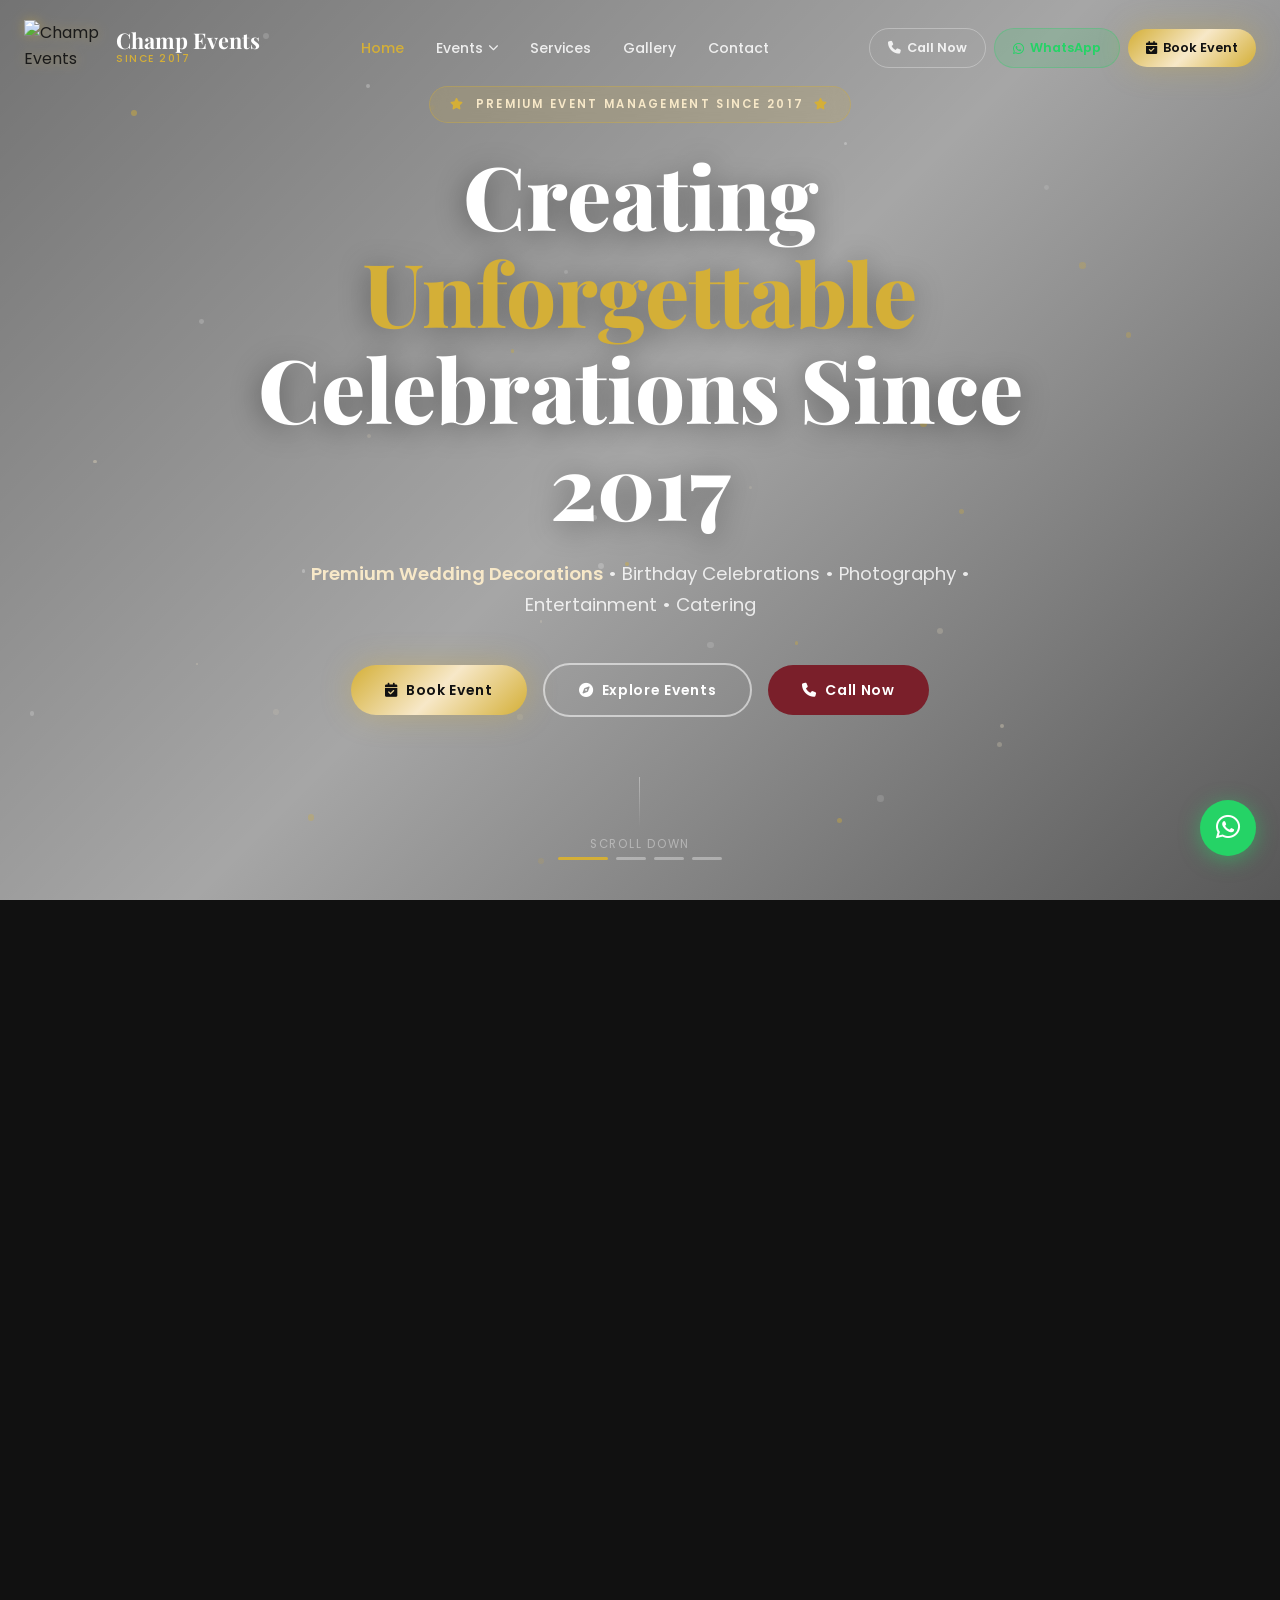
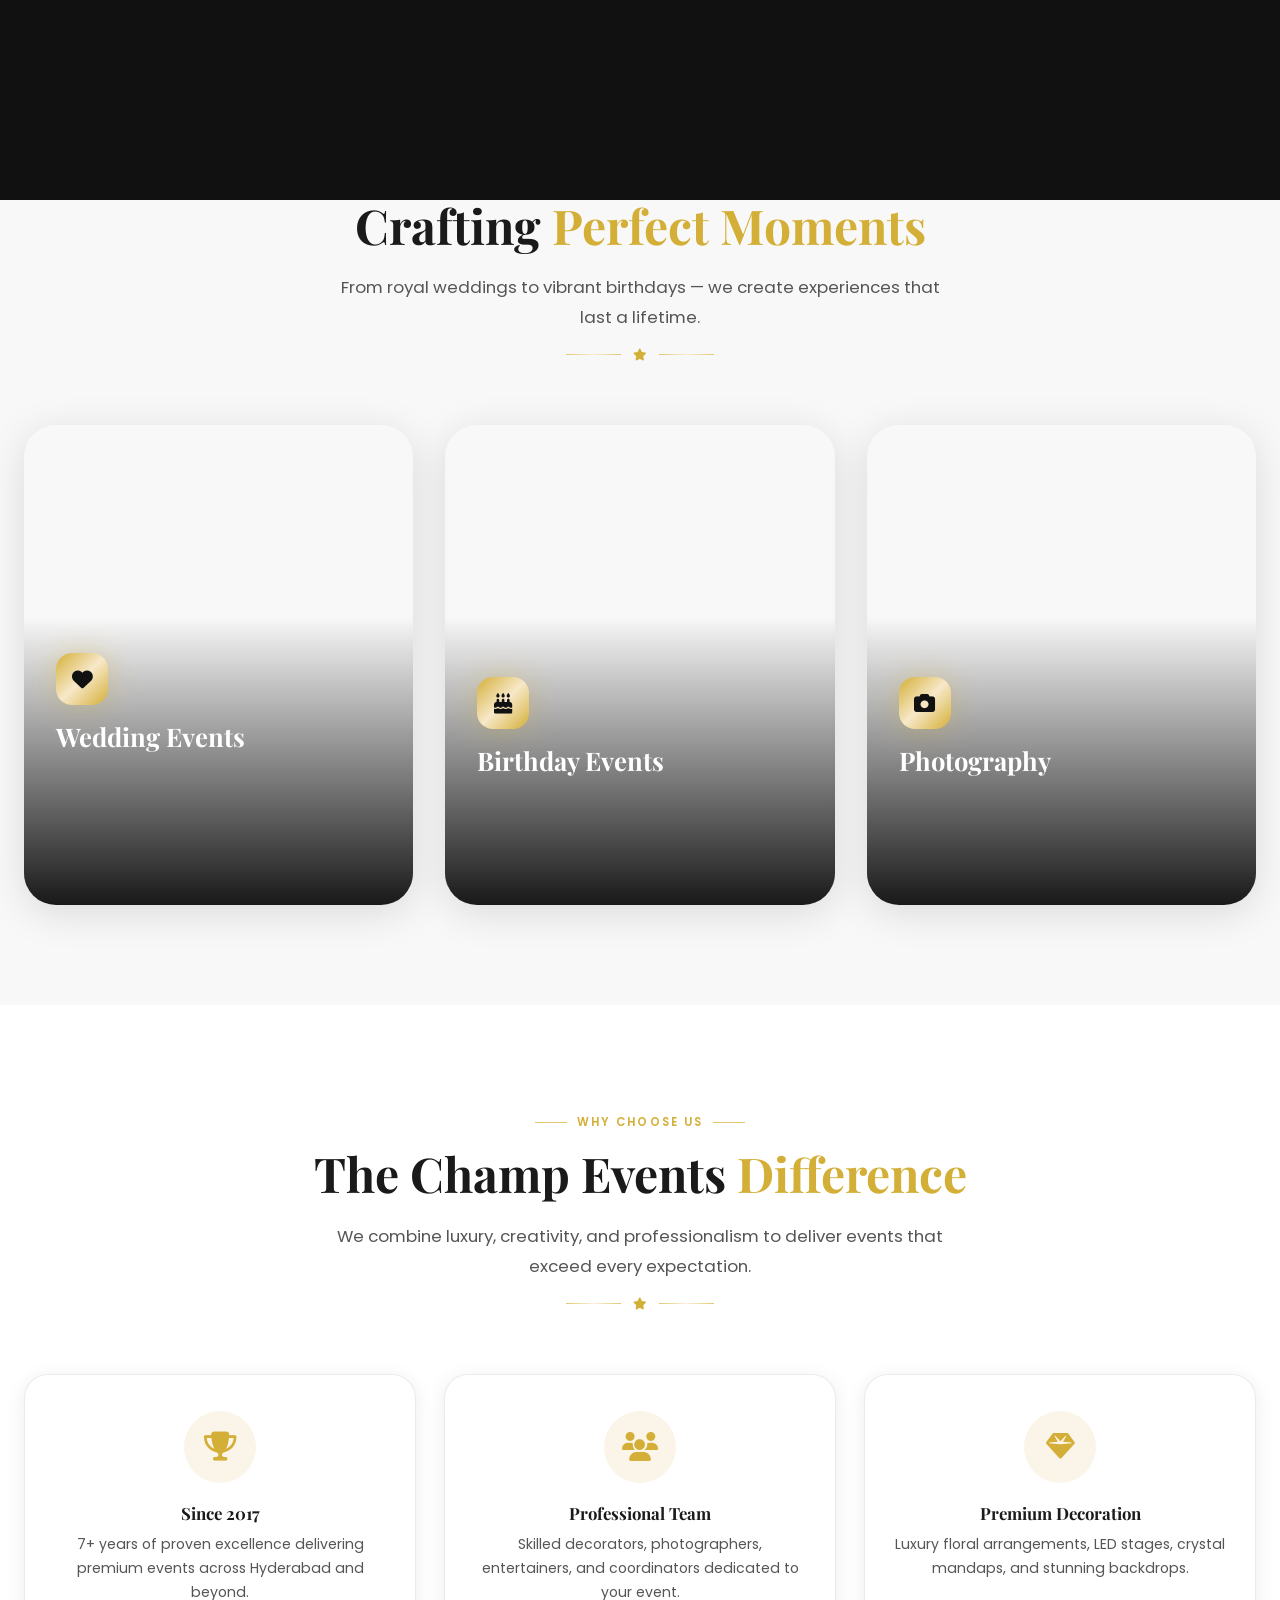
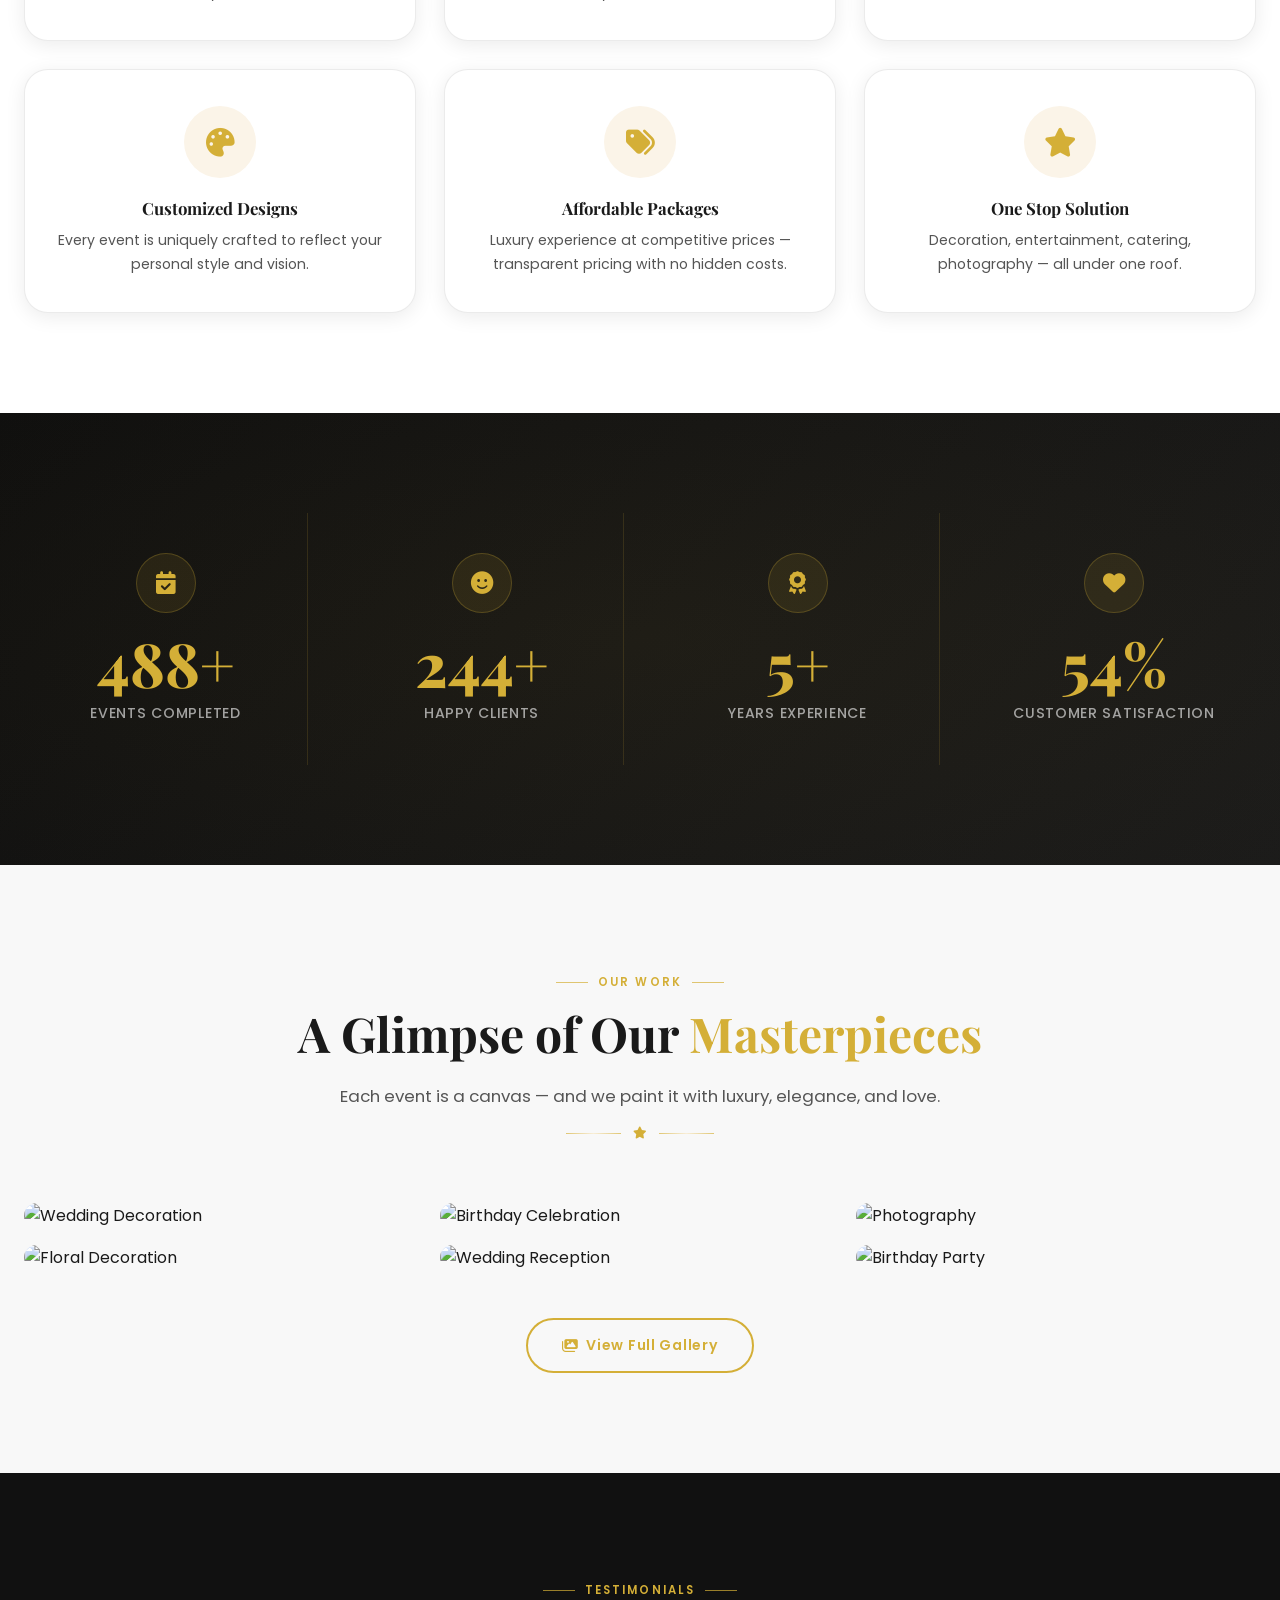
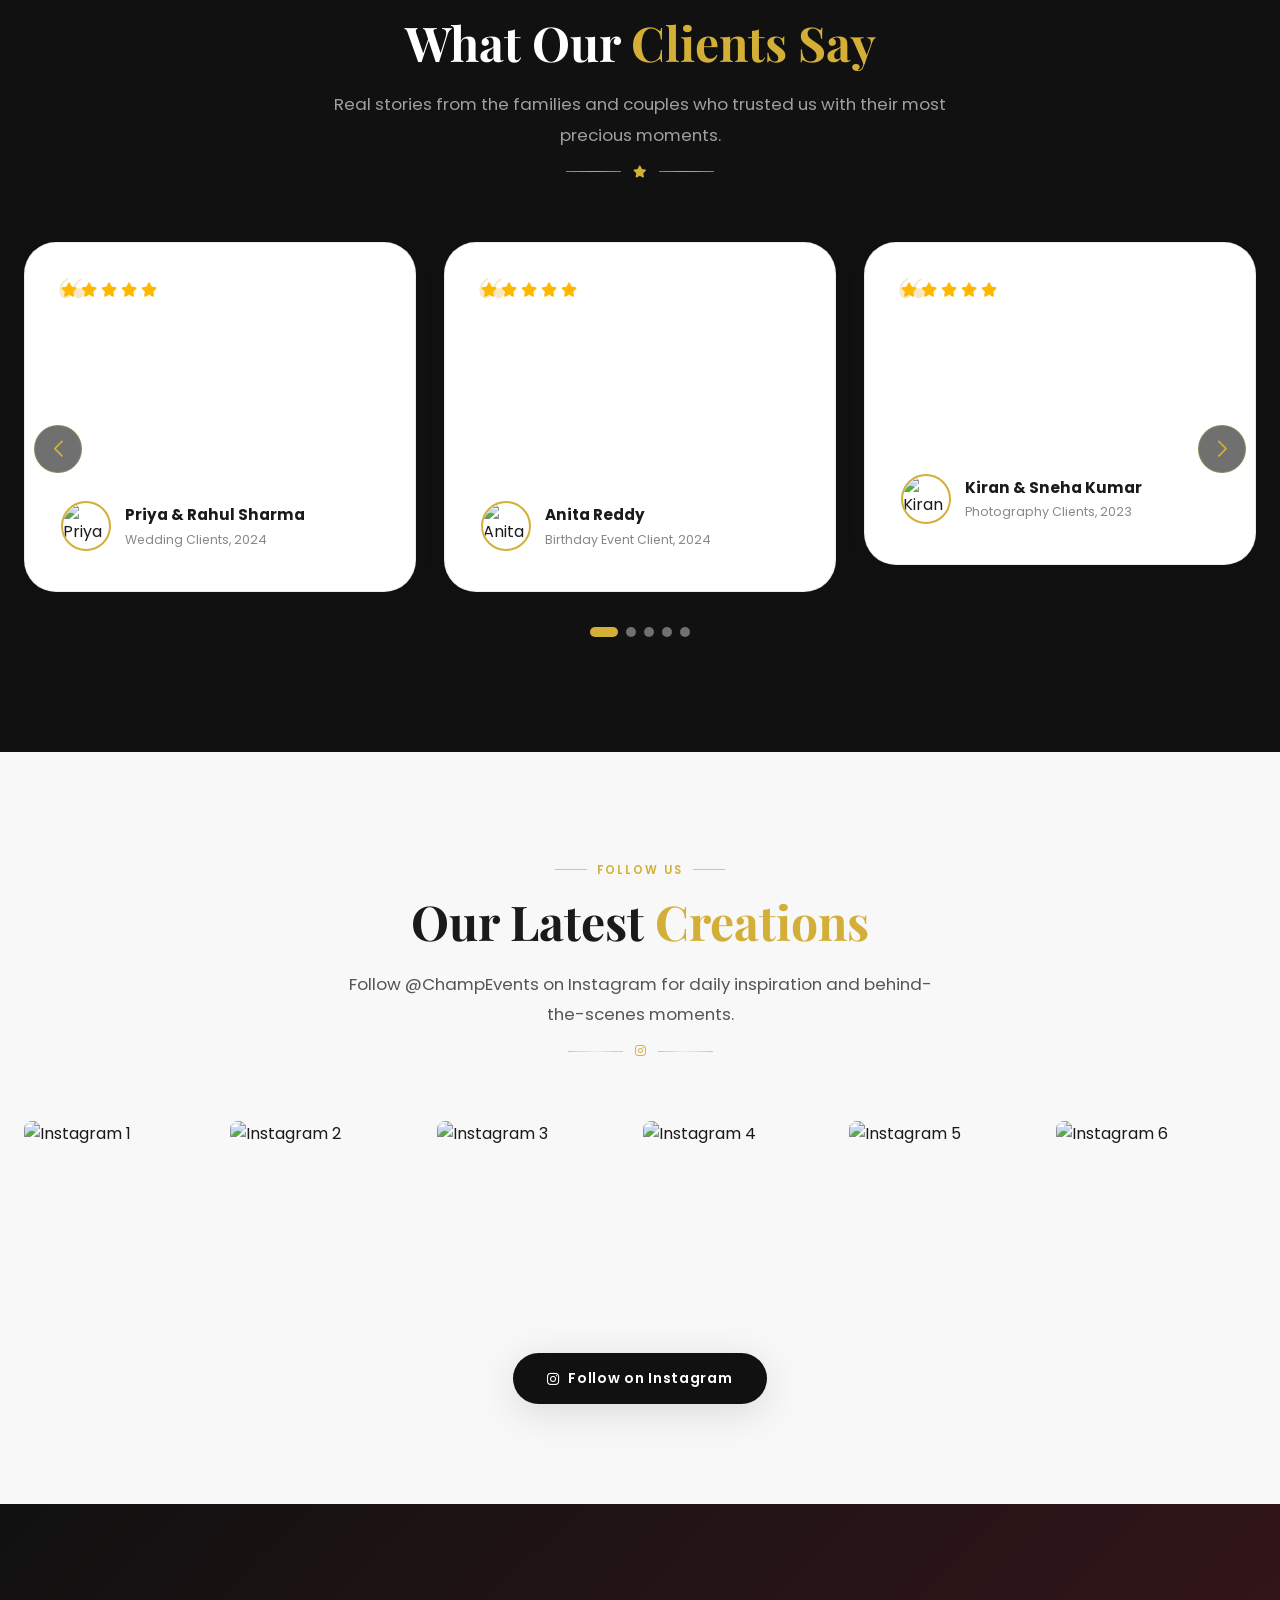
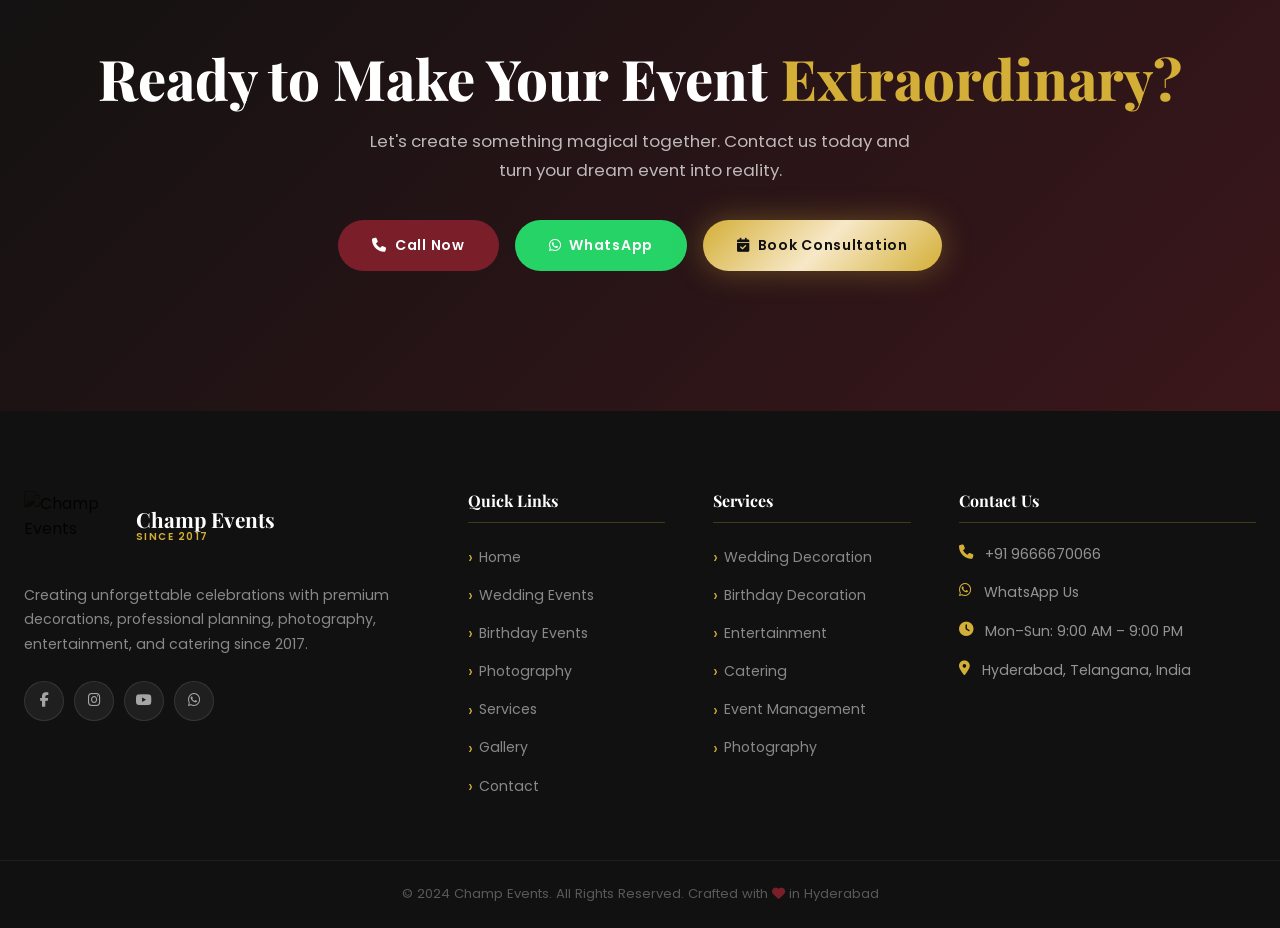
==== index.html @ ee626ff5 "Initial commit - Champ Events premium luxury website" ====
<!DOCTYPE html>
<html lang="en">
<head>
  <meta charset="UTF-8">
  <meta name="viewport" content="width=device-width, initial-scale=1.0">
  <title>Champ Events – Premium Event Management | Since 2017 | Hyderabad</title>
  <meta name="description" content="Champ Events – Hyderabad's premier event management company. Premium wedding decorations, birthday celebrations, photography, entertainment & catering since 2017. Call +91 9666670066.">
  <meta name="keywords" content="event management hyderabad, wedding decoration, birthday events, photography, champ events, luxury events">
  <meta property="og:title" content="Champ Events – Premium Event Management">
  <meta property="og:description" content="Creating unforgettable celebrations since 2017. Premium wedding decorations, birthday events, photography & more.">
  <meta property="og:type" content="website">
  <link rel="canonical" href="https://champevents.in/">

  <!-- Fonts -->
  <link rel="preconnect" href="https://fonts.googleapis.com">
  <link rel="preconnect" href="https://fonts.gstatic.com" crossorigin>

  <!-- Font Awesome -->
  <link rel="stylesheet" href="https://cdnjs.cloudflare.com/ajax/libs/font-awesome/6.5.1/css/all.min.css">

  <!-- AOS -->
  <link rel="stylesheet" href="https://cdn.jsdelivr.net/npm/aos@2.3.4/dist/aos.css">

  <!-- Swiper -->
  <link rel="stylesheet" href="https://cdn.jsdelivr.net/npm/swiper@11/swiper-bundle.min.css">

  <!-- GLightbox -->
  <link rel="stylesheet" href="https://cdn.jsdelivr.net/npm/glightbox/dist/css/glightbox.min.css">

  <!-- Our CSS -->
  <link rel="stylesheet" href="assets/css/style.css">
  <link rel="stylesheet" href="assets/css/components.css">
  <link rel="stylesheet" href="assets/css/animations.css">

  <style>
    /* Hero specific images via CSS for better performance */
    .hero-slide:nth-child(1) { background-image:url('https://images.unsplash.com/photo-1519741497674-611481863552?auto=format&fit=crop&w=1920&q=80'); }
    .hero-slide:nth-child(2) { background-image:url('https://images.unsplash.com/photo-1465495976277-4387d4b0b4c6?auto=format&fit=crop&w=1920&q=80'); }
    .hero-slide:nth-child(3) { background-image:url('https://images.unsplash.com/photo-1511285560929-80b456fea0bc?auto=format&fit=crop&w=1920&q=80'); }
    .hero-slide:nth-child(4) { background-image:url('https://images.unsplash.com/photo-1530103862676-de8c9debad1d?auto=format&fit=crop&w=1920&q=80'); }
  </style>

  <!-- Schema.org Structured Data -->
  <script type="application/ld+json">
  {
    "@context": "https://schema.org",
    "@type": "EventOrganizer",
    "name": "Champ Events",
    "telephone": "+919666670066",
    "address": { "@type": "PostalAddress", "addressLocality": "Hyderabad", "addressRegion": "Telangana", "addressCountry": "IN" },
    "openingHours": "Mo-Su 09:00-21:00",
    "description": "Premium event management in Hyderabad since 2017 — weddings, birthdays, photography, entertainment & catering."
  }
  </script>
</head>
<body>

<!-- Scroll Progress -->
<div id="scroll-progress"></div>

<!-- Preloader -->
<div id="preloader">
  <div class="pre-logo">Champ <span>Events</span></div>
  <p class="pre-tagline">Creating Unforgettable Celebrations</p>
  <div class="pre-bar"><div class="pre-fill"></div></div>
</div>

<!-- Page Transition -->
<div id="page-transition"></div>

<!-- ========================= NAVBAR ========================= -->
<nav class="navbar" id="navbar">
  <div class="nav-container">
    <a href="index.html" class="nav-brand">
      <img src="assets/assets/CHAMP EVENTS LOGO 01.png" alt="Champ Events" class="nav-logo-img">
      <div class="brand-texts">
        <span class="brand-name">Champ Events</span>
        <span class="brand-tag">Since 2017</span>
      </div>
    </a>

    <ul class="nav-menu" id="nav-menu">
      <li class="nav-item"><a href="index.html" class="nav-link active">Home</a></li>
      <li class="nav-item has-dropdown">
        <a href="#" class="nav-link dropdown-toggle">
          Events <i class="fas fa-chevron-down"></i>
        </a>
        <ul class="dropdown-menu">
          <li><a href="wedding-events.html" class="dropdown-link"><i class="fas fa-heart"></i> Wedding Events</a></li>
          <li><a href="birthday-events.html" class="dropdown-link"><i class="fas fa-birthday-cake"></i> Birthday Events</a></li>
          <li><a href="photography.html" class="dropdown-link"><i class="fas fa-camera"></i> Photography &amp; Videography</a></li>
        </ul>
      </li>
      <li class="nav-item"><a href="services.html" class="nav-link">Services</a></li>
      <li class="nav-item"><a href="gallery.html" class="nav-link">Gallery</a></li>
      <li class="nav-item"><a href="contact.html" class="nav-link">Contact</a></li>
    </ul>

    <div class="nav-cta">
      <a href="tel:+919666670066" class="nav-btn nav-btn-call" id="nav-call"><i class="fas fa-phone"></i> Call Now</a>
      <a href="https://wa.me/919666670066" class="nav-btn nav-btn-wa" target="_blank" id="nav-wa"><i class="fab fa-whatsapp"></i> WhatsApp</a>
      <a href="contact.html" class="nav-btn nav-btn-book" id="nav-book"><i class="fas fa-calendar-check"></i> Book Event</a>
    </div>

    <button class="hamburger" id="hamburger" aria-label="Toggle menu">
      <span></span><span></span><span></span>
    </button>
  </div>
</nav>

<!-- ========================= HERO ========================= -->
<section class="hero" id="hero">
  <div class="hero-swiper">
    <div class="hero-slide"></div>
    <div class="hero-slide"></div>
    <div class="hero-slide"></div>
    <div class="hero-slide"></div>
  </div>
  <div class="hero-overlay"></div>
  <div class="hero-particles" id="hero-particles"></div>

  <div class="hero-content">
    <div class="hero-badge">
      <i class="fas fa-star"></i> Premium Event Management Since 2017 <i class="fas fa-star"></i>
    </div>
    <h1 class="hero-title">
      Creating <span>Unforgettable</span><br>Celebrations Since 2017
    </h1>
    <p class="hero-subtitle">
      <strong>Premium Wedding Decorations</strong> &bull; Birthday Celebrations &bull; Photography &bull; Entertainment &bull; Catering
    </p>
    <div class="hero-btns">
      <a href="contact.html" class="btn btn-primary" id="hero-book-btn"><i class="fas fa-calendar-check"></i> Book Event</a>
      <a href="wedding-events.html" class="btn btn-outline-w" id="hero-explore-btn"><i class="fas fa-compass"></i> Explore Events</a>
      <a href="tel:+919666670066" class="btn btn-call" id="hero-call-btn"><i class="fas fa-phone"></i> Call Now</a>
    </div>
    <div class="hero-scroll" onclick="document.getElementById('about').scrollIntoView({behavior:'smooth'})">
      <div class="scroll-line"></div>
      <span>Scroll Down</span>
    </div>
  </div>

  <div class="hero-pagination">
    <div class="hero-dot active"></div>
    <div class="hero-dot"></div>
    <div class="hero-dot"></div>
    <div class="hero-dot"></div>
  </div>
</section>

<!-- ========================= ABOUT ========================= -->
<section class="section" id="about">
  <div class="container">
    <div class="about-grid">
      <div class="about-img-wrap">
        <div class="about-img-frame"></div>
        <img
          src="https://images.unsplash.com/photo-1583939411023-14783179e581?auto=format&fit=crop&w=800&q=80"
          alt="Champ Events - Premium Event Management"
          class="about-img-main"
          loading="lazy"
        >
        <div class="about-img-badge">
          <span class="about-badge-num">9+</span>
          <span class="about-badge-text">Years of Excellence</span>
        </div>
      </div>

      <div class="about-content">
        <div class="sec-header">
          <div class="sec-badge">About Us</div>
          <h2 class="sec-title">Your Dream Event, <span>Our Masterpiece</span></h2>
          <div class="gold-divider"><span></span><i class="fas fa-star"></i><span></span></div>
        </div>
        <p class="about-desc">
          Champ Events has been delivering memorable celebrations since 2017 with customized decorations, professional event planning, photography, entertainment, and catering services. We bring your vision to life with luxury, elegance, and attention to every detail.
        </p>
        <div class="about-features">
          <div class="about-feature-item"><i class="fas fa-check-circle"></i> Since 2017</div>
          <div class="about-feature-item"><i class="fas fa-check-circle"></i> Experienced Team</div>
          <div class="about-feature-item"><i class="fas fa-check-circle"></i> Customized Themes</div>
          <div class="about-feature-item"><i class="fas fa-check-circle"></i> Affordable Luxury</div>
          <div class="about-feature-item"><i class="fas fa-check-circle"></i> End-to-End Solutions</div>
          <div class="about-feature-item"><i class="fas fa-check-circle"></i> 100% Satisfaction</div>
        </div>
        <a href="contact.html" class="btn btn-primary"><i class="fas fa-calendar-check"></i> Plan Your Event</a>
      </div>
    </div>
  </div>
</section>

<!-- ========================= FEATURED EVENTS ========================= -->
<section class="section section-light" id="featured-events">
  <div class="container">
    <div class="sec-header" data-aos="fade-up">
      <div class="sec-badge">Our Events</div>
      <h2 class="sec-title">Crafting <span>Perfect Moments</span></h2>
      <p class="sec-sub">From royal weddings to vibrant birthdays — we create experiences that last a lifetime.</p>
      <div class="gold-divider"><span></span><i class="fas fa-star"></i><span></span></div>
    </div>
    <div class="grid-3">
      <div class="event-card" data-aos="fade-up" data-aos-delay="0">
        <div class="event-card-img" style="background-image:url('https://images.unsplash.com/photo-1519741497674-611481863552?auto=format&fit=crop&w=800&q=80')"></div>
        <div class="event-card-overlay"></div>
        <div class="event-card-content">
          <div class="event-card-icon"><i class="fas fa-heart"></i></div>
          <h3 class="event-card-title">Wedding Events</h3>
          <p class="event-card-desc">Royal mandap decorations, haldi ceremonies, sangeet stages, reception setups & bridal arrangements crafted to perfection.</p>
          <a href="wedding-events.html" class="event-card-link">Explore Weddings <i class="fas fa-arrow-right"></i></a>
        </div>
      </div>
      <div class="event-card" data-aos="fade-up" data-aos-delay="120">
        <div class="event-card-img" style="background-image:url('https://images.unsplash.com/photo-1530103862676-de8c9debad1d?auto=format&fit=crop&w=800&q=80')"></div>
        <div class="event-card-overlay"></div>
        <div class="event-card-content">
          <div class="event-card-icon"><i class="fas fa-birthday-cake"></i></div>
          <h3 class="event-card-title">Birthday Events</h3>
          <p class="event-card-desc">Magical theme birthdays, kids parties, baby showers, balloon decorations & custom photo booths for every age.</p>
          <a href="birthday-events.html" class="event-card-link">Explore Birthdays <i class="fas fa-arrow-right"></i></a>
        </div>
      </div>
      <div class="event-card" data-aos="fade-up" data-aos-delay="240">
        <div class="event-card-img" style="background-image:url('https://images.unsplash.com/photo-1492691527719-9d1e07e534b4?auto=format&fit=crop&w=800&q=80')"></div>
        <div class="event-card-overlay"></div>
        <div class="event-card-content">
          <div class="event-card-icon"><i class="fas fa-camera"></i></div>
          <h3 class="event-card-title">Photography</h3>
          <p class="event-card-desc">Cinematic wedding films, candid photography, drone shoots, LED coverage & live streaming — capturing every emotion.</p>
          <a href="photography.html" class="event-card-link">Explore Photography <i class="fas fa-arrow-right"></i></a>
        </div>
      </div>
    </div>
  </div>
</section>

<!-- ========================= WHY CHOOSE US ========================= -->
<section class="section" id="why-us">
  <div class="container">
    <div class="sec-header" data-aos="fade-up">
      <div class="sec-badge">Why Choose Us</div>
      <h2 class="sec-title">The Champ Events <span>Difference</span></h2>
      <p class="sec-sub">We combine luxury, creativity, and professionalism to deliver events that exceed every expectation.</p>
      <div class="gold-divider"><span></span><i class="fas fa-star"></i><span></span></div>
    </div>
    <div class="why-grid stagger-children">
      <div class="why-card">
        <div class="why-icon"><i class="fas fa-trophy"></i></div>
        <h4 class="why-title">Since 2017</h4>
        <p class="why-desc">7+ years of proven excellence delivering premium events across Hyderabad and beyond.</p>
      </div>
      <div class="why-card">
        <div class="why-icon"><i class="fas fa-users"></i></div>
        <h4 class="why-title">Professional Team</h4>
        <p class="why-desc">Skilled decorators, photographers, entertainers, and coordinators dedicated to your event.</p>
      </div>
      <div class="why-card">
        <div class="why-icon"><i class="fas fa-gem"></i></div>
        <h4 class="why-title">Premium Decoration</h4>
        <p class="why-desc">Luxury floral arrangements, LED stages, crystal mandaps, and stunning backdrops.</p>
      </div>
      <div class="why-card">
        <div class="why-icon"><i class="fas fa-palette"></i></div>
        <h4 class="why-title">Customized Designs</h4>
        <p class="why-desc">Every event is uniquely crafted to reflect your personal style and vision.</p>
      </div>
      <div class="why-card">
        <div class="why-icon"><i class="fas fa-tags"></i></div>
        <h4 class="why-title">Affordable Packages</h4>
        <p class="why-desc">Luxury experience at competitive prices — transparent pricing with no hidden costs.</p>
      </div>
      <div class="why-card">
        <div class="why-icon"><i class="fas fa-star"></i></div>
        <h4 class="why-title">One Stop Solution</h4>
        <p class="why-desc">Decoration, entertainment, catering, photography — all under one roof.</p>
      </div>
    </div>
  </div>
</section>

<!-- ========================= STATISTICS ========================= -->
<section class="section stats-section" id="stats">
  <div class="container">
    <div class="stats-grid">
      <div class="stat-item" data-aos="fade-up" data-aos-delay="0">
        <div class="stat-icon"><i class="fas fa-calendar-check"></i></div>
        <div class="stat-number"><span data-count="1000" data-suffix="+" data-duration="2000">0+</span></div>
        <div class="stat-label">Events Completed</div>
      </div>
      <div class="stat-item" data-aos="fade-up" data-aos-delay="100">
        <div class="stat-icon"><i class="fas fa-smile"></i></div>
        <div class="stat-number"><span data-count="500" data-suffix="+" data-duration="2000">0+</span></div>
        <div class="stat-label">Happy Clients</div>
      </div>
      <div class="stat-item" data-aos="fade-up" data-aos-delay="200">
        <div class="stat-icon"><i class="fas fa-award"></i></div>
        <div class="stat-number"><span data-count="9" data-suffix="+" data-duration="1500">0+</span></div>
        <div class="stat-label">Years Experience</div>
      </div>
      <div class="stat-item" data-aos="fade-up" data-aos-delay="300">
        <div class="stat-icon"><i class="fas fa-heart"></i></div>
        <div class="stat-number"><span data-count="100" data-suffix="%" data-duration="1800">0%</span></div>
        <div class="stat-label">Customer Satisfaction</div>
      </div>
    </div>
  </div>
</section>

<!-- ========================= GALLERY PREVIEW ========================= -->
<section class="section section-light" id="gallery-preview">
  <div class="container">
    <div class="sec-header" data-aos="fade-up">
      <div class="sec-badge">Our Work</div>
      <h2 class="sec-title">A Glimpse of Our <span>Masterpieces</span></h2>
      <p class="sec-sub">Each event is a canvas — and we paint it with luxury, elegance, and love.</p>
      <div class="gold-divider"><span></span><i class="fas fa-star"></i><span></span></div>
    </div>
    <div class="gallery-masonry">
      <div class="gallery-item"><a href="https://images.unsplash.com/photo-1519741497674-611481863552?auto=format&fit=crop&w=1200&q=90" class="gallery-lb glightbox" data-gallery="home-gallery" data-title="Wedding Decoration"><img src="https://images.unsplash.com/photo-1519741497674-611481863552?auto=format&fit=crop&w=600&q=80" alt="Wedding Decoration" loading="lazy"><div class="gallery-item-overlay"><i class="fas fa-search-plus"></i></div></a></div>
      <div class="gallery-item"><a href="https://images.unsplash.com/photo-1465495976277-4387d4b0b4c6?auto=format&fit=crop&w=1200&q=90" class="gallery-lb glightbox" data-gallery="home-gallery" data-title="Floral Decoration"><img src="https://images.unsplash.com/photo-1465495976277-4387d4b0b4c6?auto=format&fit=crop&w=600&q=80" alt="Floral Decoration" loading="lazy"><div class="gallery-item-overlay"><i class="fas fa-search-plus"></i></div></a></div>
      <div class="gallery-item"><a href="https://images.unsplash.com/photo-1530103862676-de8c9debad1d?auto=format&fit=crop&w=1200&q=90" class="gallery-lb glightbox" data-gallery="home-gallery" data-title="Birthday Celebration"><img src="https://images.unsplash.com/photo-1530103862676-de8c9debad1d?auto=format&fit=crop&w=600&q=80" alt="Birthday Celebration" loading="lazy"><div class="gallery-item-overlay"><i class="fas fa-search-plus"></i></div></a></div>
      <div class="gallery-item"><a href="https://images.unsplash.com/photo-1511285560929-80b456fea0bc?auto=format&fit=crop&w=1200&q=90" class="gallery-lb glightbox" data-gallery="home-gallery" data-title="Wedding Reception"><img src="https://images.unsplash.com/photo-1511285560929-80b456fea0bc?auto=format&fit=crop&w=600&q=80" alt="Wedding Reception" loading="lazy"><div class="gallery-item-overlay"><i class="fas fa-search-plus"></i></div></a></div>
      <div class="gallery-item"><a href="https://images.unsplash.com/photo-1492691527719-9d1e07e534b4?auto=format&fit=crop&w=1200&q=90" class="gallery-lb glightbox" data-gallery="home-gallery" data-title="Photography"><img src="https://images.unsplash.com/photo-1492691527719-9d1e07e534b4?auto=format&fit=crop&w=600&q=80" alt="Photography" loading="lazy"><div class="gallery-item-overlay"><i class="fas fa-search-plus"></i></div></a></div>
      <div class="gallery-item"><a href="https://images.unsplash.com/photo-1527529482837-4698179dc6ce?auto=format&fit=crop&w=1200&q=90" class="gallery-lb glightbox" data-gallery="home-gallery" data-title="Birthday Party"><img src="https://images.unsplash.com/photo-1527529482837-4698179dc6ce?auto=format&fit=crop&w=600&q=80" alt="Birthday Party" loading="lazy"><div class="gallery-item-overlay"><i class="fas fa-search-plus"></i></div></a></div>
    </div>
    <div class="text-center mt-32" data-aos="fade-up">
      <a href="gallery.html" class="btn btn-outline-g"><i class="fas fa-images"></i> View Full Gallery</a>
    </div>
  </div>
</section>

<!-- ========================= TESTIMONIALS ========================= -->
<section class="section section-dark" id="testimonials">
  <div class="container">
    <div class="sec-header" data-aos="fade-up">
      <div class="sec-badge">Testimonials</div>
      <h2 class="sec-title">What Our <span>Clients Say</span></h2>
      <p class="sec-sub">Real stories from the families and couples who trusted us with their most precious moments.</p>
      <div class="gold-divider"><span></span><i class="fas fa-star"></i><span></span></div>
    </div>
    <div class="swiper testimonial-swiper" id="testimonial-swiper">
      <div class="swiper-wrapper">
        <div class="swiper-slide">
          <div class="testimonial-card">
            <div class="testimonial-stars"><i class="fas fa-star"></i><i class="fas fa-star"></i><i class="fas fa-star"></i><i class="fas fa-star"></i><i class="fas fa-star"></i></div>
            <p class="testimonial-text">"Champ Events made our wedding an absolute dream! The mandap decoration was breathtaking, and every little detail was perfect. The team was professional and so dedicated. Highly recommend!"</p>
            <div class="testimonial-author">
              <img src="https://api.dicebear.com/7.x/avataaars/svg?seed=Priya&backgroundColor=ffd700" alt="Priya Sharma" class="testimonial-avatar" loading="lazy">
              <div>
                <div class="testimonial-name">Priya &amp; Rahul Sharma</div>
                <div class="testimonial-role">Wedding Clients, 2024</div>
              </div>
            </div>
          </div>
        </div>
        <div class="swiper-slide">
          <div class="testimonial-card">
            <div class="testimonial-stars"><i class="fas fa-star"></i><i class="fas fa-star"></i><i class="fas fa-star"></i><i class="fas fa-star"></i><i class="fas fa-star"></i></div>
            <p class="testimonial-text">"We booked Champ Events for our daughter's first birthday and it was magical! The theme was exactly what we wanted — the balloon decorations and photo booth were stunning. Everyone loved it!"</p>
            <div class="testimonial-author">
              <img src="https://api.dicebear.com/7.x/avataaars/svg?seed=Anita&backgroundColor=gold" alt="Anita Reddy" class="testimonial-avatar" loading="lazy">
              <div>
                <div class="testimonial-name">Anita Reddy</div>
                <div class="testimonial-role">Birthday Event Client, 2024</div>
              </div>
            </div>
          </div>
        </div>
        <div class="swiper-slide">
          <div class="testimonial-card">
            <div class="testimonial-stars"><i class="fas fa-star"></i><i class="fas fa-star"></i><i class="fas fa-star"></i><i class="fas fa-star"></i><i class="fas fa-star"></i></div>
            <p class="testimonial-text">"The photography team captured our wedding in the most cinematic way. Every emotion, every candid moment — perfectly preserved. The drone shots were absolutely stunning. 5 stars!"</p>
            <div class="testimonial-author">
              <img src="https://api.dicebear.com/7.x/avataaars/svg?seed=Kiran&backgroundColor=d4af37" alt="Kiran Kumar" class="testimonial-avatar" loading="lazy">
              <div>
                <div class="testimonial-name">Kiran &amp; Sneha Kumar</div>
                <div class="testimonial-role">Photography Clients, 2023</div>
              </div>
            </div>
          </div>
        </div>
        <div class="swiper-slide">
          <div class="testimonial-card">
            <div class="testimonial-stars"><i class="fas fa-star"></i><i class="fas fa-star"></i><i class="fas fa-star"></i><i class="fas fa-star"></i><i class="fas fa-star"></i></div>
            <p class="testimonial-text">"Outstanding service from start to finish! The sangeet decoration was breathtaking — the LED stage, the floral arrangements. Our guests couldn't stop complimenting. Worth every rupee!"</p>
            <div class="testimonial-author">
              <img src="https://api.dicebear.com/7.x/avataaars/svg?seed=Divya&backgroundColor=f7e8c8" alt="Divya Patel" class="testimonial-avatar" loading="lazy">
              <div>
                <div class="testimonial-name">Divya Patel</div>
                <div class="testimonial-role">Sangeet Event Client, 2024</div>
              </div>
            </div>
          </div>
        </div>
        <div class="swiper-slide">
          <div class="testimonial-card">
            <div class="testimonial-stars"><i class="fas fa-star"></i><i class="fas fa-star"></i><i class="fas fa-star"></i><i class="fas fa-star"></i><i class="fas fa-star"></i></div>
            <p class="testimonial-text">"Champ Events handled our corporate gala beautifully. Professional setup, excellent catering, and seamless event management. Our team was thoroughly impressed. Will definitely book again!"</p>
            <div class="testimonial-author">
              <img src="https://api.dicebear.com/7.x/avataaars/svg?seed=Suresh&backgroundColor=b8960c" alt="Suresh Mehta" class="testimonial-avatar" loading="lazy">
              <div>
                <div class="testimonial-name">Suresh Mehta</div>
                <div class="testimonial-role">Corporate Client, 2024</div>
              </div>
            </div>
          </div>
        </div>
      </div>
      <div class="swiper-pagination"></div>
      <div class="swiper-button-prev"></div>
      <div class="swiper-button-next"></div>
    </div>
  </div>
</section>

<!-- ========================= INSTAGRAM FEED ========================= -->
<section class="section section-light" id="instagram">
  <div class="container">
    <div class="sec-header" data-aos="fade-up">
      <div class="sec-badge">Follow Us</div>
      <h2 class="sec-title">Our Latest <span>Creations</span></h2>
      <p class="sec-sub">Follow @ChampEvents on Instagram for daily inspiration and behind-the-scenes moments.</p>
      <div class="gold-divider"><span></span><i class="fab fa-instagram"></i><span></span></div>
    </div>
    <div class="insta-grid" data-aos="fade-up" data-aos-delay="100">
      <div class="insta-item"><img src="https://images.unsplash.com/photo-1519741497674-611481863552?auto=format&fit=crop&w=400&q=75" alt="Instagram 1" loading="lazy"><div class="insta-overlay"><i class="fab fa-instagram"></i></div></div>
      <div class="insta-item"><img src="https://images.unsplash.com/photo-1465495976277-4387d4b0b4c6?auto=format&fit=crop&w=400&q=75" alt="Instagram 2" loading="lazy"><div class="insta-overlay"><i class="fab fa-instagram"></i></div></div>
      <div class="insta-item"><img src="https://images.unsplash.com/photo-1530103862676-de8c9debad1d?auto=format&fit=crop&w=400&q=75" alt="Instagram 3" loading="lazy"><div class="insta-overlay"><i class="fab fa-instagram"></i></div></div>
      <div class="insta-item"><img src="https://images.unsplash.com/photo-1511285560929-80b456fea0bc?auto=format&fit=crop&w=400&q=75" alt="Instagram 4" loading="lazy"><div class="insta-overlay"><i class="fab fa-instagram"></i></div></div>
      <div class="insta-item"><img src="https://images.unsplash.com/photo-1492691527719-9d1e07e534b4?auto=format&fit=crop&w=400&q=75" alt="Instagram 5" loading="lazy"><div class="insta-overlay"><i class="fab fa-instagram"></i></div></div>
      <div class="insta-item"><img src="https://images.unsplash.com/photo-1527529482837-4698179dc6ce?auto=format&fit=crop&w=400&q=75" alt="Instagram 6" loading="lazy"><div class="insta-overlay"><i class="fab fa-instagram"></i></div></div>
    </div>
    <div class="text-center mt-32" data-aos="fade-up">
      <a href="https://www.instagram.com/" target="_blank" class="btn btn-dark"><i class="fab fa-instagram"></i> Follow on Instagram</a>
    </div>
  </div>
</section>

<!-- ========================= CTA ========================= -->
<section class="cta-section section-sm" id="cta">
  <div class="cta-bg" style="background-image:url('https://images.unsplash.com/photo-1519741497674-611481863552?auto=format&fit=crop&w=1920&q=80')"></div>
  <div class="cta-overlay"></div>
  <div class="cta-content" data-aos="fade-up">
    <h2 class="cta-title">Ready to Make Your Event <span>Extraordinary?</span></h2>
    <p class="cta-sub">Let's create something magical together. Contact us today and turn your dream event into reality.</p>
    <div class="cta-btns">
      <a href="tel:+919666670066" class="btn btn-call" id="cta-call"><i class="fas fa-phone"></i> Call Now</a>
      <a href="https://wa.me/919666670066" class="btn btn-wa" target="_blank" id="cta-wa"><i class="fab fa-whatsapp"></i> WhatsApp</a>
      <a href="contact.html" class="btn btn-primary" id="cta-consult"><i class="fas fa-calendar-check"></i> Book Consultation</a>
    </div>
  </div>
</section>

<!-- ========================= FOOTER ========================= -->
<footer class="footer" id="footer">
  <div class="footer-top">
    <div class="container">
      <div class="footer-grid">
        <div class="footer-col">
          <div class="footer-logo">
            <img src="assets/assets/CHAMP EVENTS LOGO 01.png" alt="Champ Events" class="footer-logo-img">
            <div>
              <span class="footer-logo-name">Champ Events</span>
              <span class="footer-logo-tag">Since 2017</span>
            </div>
          </div>
          <p class="footer-desc">Creating unforgettable celebrations with premium decorations, professional planning, photography, entertainment, and catering since 2017.</p>
          <div class="footer-social">
            <a href="#" class="social-link" aria-label="Facebook"><i class="fab fa-facebook-f"></i></a>
            <a href="#" class="social-link" aria-label="Instagram"><i class="fab fa-instagram"></i></a>
            <a href="#" class="social-link" aria-label="YouTube"><i class="fab fa-youtube"></i></a>
            <a href="https://wa.me/919666670066" class="social-link" aria-label="WhatsApp" target="_blank"><i class="fab fa-whatsapp"></i></a>
          </div>
        </div>
        <div class="footer-col">
          <h4>Quick Links</h4>
          <ul>
            <li><a href="index.html">Home</a></li>
            <li><a href="wedding-events.html">Wedding Events</a></li>
            <li><a href="birthday-events.html">Birthday Events</a></li>
            <li><a href="photography.html">Photography</a></li>
            <li><a href="services.html">Services</a></li>
            <li><a href="gallery.html">Gallery</a></li>
            <li><a href="contact.html">Contact</a></li>
          </ul>
        </div>
        <div class="footer-col">
          <h4>Services</h4>
          <ul>
            <li><a href="services.html">Wedding Decoration</a></li>
            <li><a href="services.html">Birthday Decoration</a></li>
            <li><a href="services.html">Entertainment</a></li>
            <li><a href="services.html">Catering</a></li>
            <li><a href="services.html">Event Management</a></li>
            <li><a href="photography.html">Photography</a></li>
          </ul>
        </div>
        <div class="footer-col">
          <h4>Contact Us</h4>
          <div class="footer-contact-item"><i class="fas fa-phone"></i><a href="tel:+919666670066">+91 9666670066</a></div>
          <div class="footer-contact-item"><i class="fab fa-whatsapp"></i><a href="https://wa.me/919666670066" target="_blank">WhatsApp Us</a></div>
          <div class="footer-contact-item"><i class="fas fa-clock"></i><span>Mon–Sun: 9:00 AM – 9:00 PM</span></div>
          <div class="footer-contact-item"><i class="fas fa-map-marker-alt"></i><span>Hyderabad, Telangana, India</span></div>
        </div>
      </div>
    </div>
  </div>
  <div class="footer-bottom">
    <div class="container">
      <p>&copy; 2024 Champ Events. All Rights Reserved. Crafted with <i class="fas fa-heart" style="color:var(--accent)"></i> in Hyderabad</p>
    </div>
  </div>
</footer>

<!-- Back to Top -->
<button id="back-to-top" aria-label="Back to top"><i class="fas fa-chevron-up"></i></button>

<!-- WhatsApp Float -->
<a href="https://wa.me/919666670066" id="whatsapp-float" target="_blank" aria-label="Chat on WhatsApp"><i class="fab fa-whatsapp"></i></a>

<!-- Scripts -->
<script src="https://cdnjs.cloudflare.com/ajax/libs/gsap/3.12.5/gsap.min.js"></script>
<script src="https://cdnjs.cloudflare.com/ajax/libs/gsap/3.12.5/ScrollTrigger.min.js"></script>
<script src="https://cdn.jsdelivr.net/npm/aos@2.3.4/dist/aos.js"></script>
<script src="https://cdn.jsdelivr.net/npm/swiper@11/swiper-bundle.min.js"></script>
<script src="https://cdn.jsdelivr.net/npm/glightbox/dist/js/glightbox.min.js"></script>

<script src="assets/js/main.js"></script>
<script src="assets/js/animations.js"></script>
<script src="assets/js/counter.js"></script>
<script src="assets/js/gallery.js"></script>

<script>
  // Testimonial Swiper
  new Swiper('#testimonial-swiper', {
    slidesPerView: 1,
    spaceBetween: 28,
    loop: true,
    autoplay: { delay: 4500, disableOnInteraction: false },
    pagination: { el: '.swiper-pagination', clickable: true },
    navigation: { nextEl: '.swiper-button-next', prevEl: '.swiper-button-prev' },
    breakpoints: {
      768: { slidesPerView: 2 },
      1024: { slidesPerView: 3 }
    }
  });
</script>
</body>
</html>
---- assets/css/style.css ----
/* ===================================
   CHAMP EVENTS — GLOBAL STYLES
   Premium Luxury Event Management
   Since 2017 | +91 9666670066
=================================== */

@import url('https://fonts.googleapis.com/css2?family=Playfair+Display:ital,wght@0,400;0,500;0,600;0,700;0,800;0,900;1,400;1,700&family=Poppins:wght@300;400;500;600;700&display=swap');

/* ========== CSS VARIABLES ========== */
:root {
  --gold:            #D4AF37;
  --gold-light:      #E8C84A;
  --gold-dark:       #B8960C;
  --gold-rgb:        212, 175, 55;
  --champagne:       #F7E8C8;
  --champagne-light: #FBF4E8;
  --white:           #FFFFFF;
  --dark:            #111111;
  --dark-card:       #1A1A1A;
  --dark-2:          #222222;
  --accent:          #7A1F2A;
  --accent-light:    #9B2535;
  --light-bg:        #F8F8F8;
  --text-dark:       #1A1A1A;
  --text-med:        #555555;
  --text-light:      #888888;
  --border-gold:     rgba(212,175,55,0.25);
  --border-light:    rgba(0,0,0,0.08);

  /* Gradients */
  --grad-gold:      linear-gradient(135deg, #D4AF37 0%, #F7E8C8 50%, #D4AF37 100%);
  --grad-gold-h:    linear-gradient(135deg, #B8960C 0%, #D4AF37 50%, #E8C84A 100%);
  --grad-dark:      linear-gradient(135deg, #111111 0%, #1A1A1A 100%);
  --grad-hero:      linear-gradient(to bottom, rgba(0,0,0,0.2) 0%, rgba(0,0,0,0.7) 100%);
  --grad-card:      linear-gradient(to bottom, transparent 40%, rgba(0,0,0,0.9) 100%);
  --grad-champ:     linear-gradient(135deg, #F7E8C8 0%, #FFFFFF 100%);
  --grad-accent:    linear-gradient(135deg, #7A1F2A 0%, #9B2535 100%);

  /* Typography */
  --font-h: 'Playfair Display', Georgia, serif;
  --font-b: 'Poppins', 'Segoe UI', sans-serif;

  /* Spacing */
  --sec-pad:    100px 0;
  --sec-pad-sm: 60px 0;
  --container:  1280px;

  /* Border-radius */
  --r-sm:   8px;
  --r-md:   16px;
  --r-lg:   24px;
  --r-xl:   32px;
  --r-full: 9999px;

  /* Shadows */
  --sh-sm:   0 4px 20px rgba(0,0,0,0.08);
  --sh-md:   0 8px 40px rgba(0,0,0,0.12);
  --sh-lg:   0 20px 60px rgba(0,0,0,0.18);
  --sh-gold: 0 0 30px rgba(212,175,55,0.35);
  --sh-gH:   0 0 50px rgba(212,175,55,0.55);
  --sh-card: 0 10px 40px rgba(0,0,0,0.1);
  --sh-cardH:0 20px 60px rgba(0,0,0,0.2);

  /* Transitions */
  --tr-f: 0.2s ease;
  --tr-m: 0.4s cubic-bezier(0.25,0.46,0.45,0.94);
  --tr-s: 0.6s cubic-bezier(0.25,0.46,0.45,0.94);

  /* Z-index */
  --z-pre:  9999;
  --z-nav:  1000;
  --z-flt:  900;
}

/* ========== RESET ========== */
*, *::before, *::after { margin:0; padding:0; box-sizing:border-box; }

html { font-size:16px; scroll-behavior:smooth; overflow-x:hidden; }

body {
  font-family: var(--font-b);
  color: var(--text-dark);
  background: var(--white);
  line-height: 1.6;
  overflow-x: hidden;
}

/* ========== SCROLLBAR ========== */
::-webkit-scrollbar { width:5px; }
::-webkit-scrollbar-track { background: var(--dark); }
::-webkit-scrollbar-thumb {
  background: var(--grad-gold);
  border-radius: var(--r-full);
}

/* ========== SELECTION ========== */
::selection { background:var(--gold); color:var(--dark); }

/* ========== BASE ELEMENTS ========== */
a { text-decoration:none; color:inherit; transition:color var(--tr-f); }
img { max-width:100%; height:auto; display:block; }
ul { list-style:none; }
button { cursor:pointer; border:none; outline:none; }
input, textarea, select { font-family:var(--font-b); }

h1,h2,h3,h4,h5,h6 {
  font-family: var(--font-h);
  line-height: 1.2;
  color: var(--text-dark);
}
h1 { font-size:clamp(2.5rem,6vw,5rem); font-weight:700; }
h2 { font-size:clamp(2rem,4vw,3.5rem); font-weight:700; }
h3 { font-size:clamp(1.5rem,3vw,2.2rem); font-weight:600; }
h4 { font-size:clamp(1.2rem,2vw,1.6rem); font-weight:600; }
h5 { font-size:1.1rem; font-weight:600; }
p  { color:var(--text-med); line-height:1.75; }

/* ========== SCROLL PROGRESS ========== */
#scroll-progress {
  position: fixed;
  top: 0; left: 0;
  width: 0%;
  height: 3px;
  background: var(--grad-gold);
  z-index: calc(var(--z-nav) + 10);
  transition: width 0.1s linear;
  pointer-events: none;
}

/* ========== PRELOADER ========== */
#preloader {
  position: fixed;
  inset: 0;
  background: var(--dark);
  z-index: var(--z-pre);
  display: flex;
  flex-direction: column;
  align-items: center;
  justify-content: center;
  gap: 28px;
  transition: opacity 0.6s ease, visibility 0.6s ease;
}
#preloader.hidden { opacity:0; visibility:hidden; }

.pre-logo {
  font-family: var(--font-h);
  font-size: 2.8rem;
  font-weight: 700;
  color: var(--white);
  letter-spacing: 0.02em;
}
.pre-logo span { color: var(--gold); }

.pre-tagline {
  font-family: var(--font-b);
  font-size: 0.75rem;
  letter-spacing: 0.25em;
  text-transform: uppercase;
  color: rgba(255,255,255,0.5);
  margin-top: -20px;
}

.pre-bar {
  width: 220px;
  height: 2px;
  background: rgba(255,255,255,0.1);
  border-radius: var(--r-full);
  overflow: hidden;
}
.pre-fill {
  height: 100%;
  width: 0%;
  background: var(--grad-gold);
  border-radius: var(--r-full);
  animation: preload 2.2s ease forwards;
}
@keyframes preload { to { width:100%; } }

/* ========== PAGE TRANSITION ========== */
#page-transition {
  position: fixed;
  inset: 0;
  background: var(--dark);
  z-index: calc(var(--z-pre) - 1);
  transform: translateY(100%);
  pointer-events: none;
}

/* ========== BACK TO TOP ========== */
#back-to-top {
  position: fixed;
  bottom: 110px;
  right: 24px;
  width: 48px;
  height: 48px;
  background: var(--grad-gold);
  color: var(--dark);
  border-radius: var(--r-full);
  display: flex;
  align-items: center;
  justify-content: center;
  font-size: 1rem;
  box-shadow: var(--sh-gold);
  z-index: var(--z-flt);
  opacity: 0;
  visibility: hidden;
  transform: translateY(20px);
  transition: all var(--tr-m);
}
#back-to-top.visible { opacity:1; visibility:visible; transform:translateY(0); }
#back-to-top:hover   { box-shadow:var(--sh-gH); transform:translateY(-4px); }

/* ========== WHATSAPP FLOAT ========== */
#whatsapp-float {
  position: fixed;
  bottom: 44px;
  right: 24px;
  width: 56px;
  height: 56px;
  background: #25D366;
  color: #fff;
  border-radius: var(--r-full);
  display: flex;
  align-items: center;
  justify-content: center;
  font-size: 1.7rem;
  box-shadow: 0 4px 20px rgba(37,211,102,0.5);
  z-index: var(--z-flt);
  transition: all var(--tr-m);
  animation: pulse-wa 2.5s ease-in-out infinite;
}
#whatsapp-float:hover { transform:scale(1.1); box-shadow:0 8px 35px rgba(37,211,102,0.7); animation:none; }
@keyframes pulse-wa {
  0%,100% { box-shadow:0 4px 20px rgba(37,211,102,0.5); }
  50%      { box-shadow:0 4px 40px rgba(37,211,102,0.8); }
}

/* ========== CONTAINER ========== */
.container {
  max-width: var(--container);
  margin: 0 auto;
  padding: 0 24px;
}

/* ========== SECTION ========== */
.section    { padding: var(--sec-pad); }
.section-sm { padding: var(--sec-pad-sm); }

.section-dark {
  background: var(--dark);
}
.section-dark h1,.section-dark h2,.section-dark h3,
.section-dark h4,.section-dark h5,.section-dark h6 { color:var(--white); }
.section-dark p { color:rgba(255,255,255,0.65); }

.section-light   { background:var(--light-bg); }
.section-champ   { background:var(--champagne-light); }
.section-accent  { background:var(--grad-accent); }

/* ========== SECTION HEADER ========== */
.sec-header {
  text-align: center;
  margin-bottom: 64px;
}

.sec-badge {
  display: inline-flex;
  align-items: center;
  gap: 10px;
  font-family: var(--font-b);
  font-size: 0.72rem;
  font-weight: 600;
  letter-spacing: 0.18em;
  text-transform: uppercase;
  color: var(--gold);
  margin-bottom: 14px;
}
.sec-badge::before,.sec-badge::after {
  content: '';
  display: block;
  width: 32px;
  height: 1px;
  background: var(--gold);
  opacity: 0.7;
}

.sec-title {
  font-family: var(--font-h);
  font-size: clamp(2rem,4vw,3rem);
  font-weight: 700;
  line-height: 1.2;
  margin-bottom: 18px;
}
.sec-title span { color:var(--gold); }
.section-dark .sec-title { color:var(--white); }

.sec-sub {
  font-size: 1.05rem;
  color: var(--text-med);
  max-width: 620px;
  margin: 0 auto;
  line-height: 1.8;
}
.section-dark .sec-sub { color:rgba(255,255,255,0.6); }

/* Gold ornament divider */
.gold-divider {
  display: flex;
  align-items: center;
  justify-content: center;
  gap: 12px;
  margin: 16px auto 0;
}
.gold-divider span { width:55px; height:1px; background:var(--grad-gold); opacity:0.7; }
.gold-divider i    { color:var(--gold); font-size:0.75rem; }

/* ========== BUTTONS ========== */
.btn {
  display: inline-flex;
  align-items: center;
  gap: 8px;
  padding: 14px 34px;
  border-radius: var(--r-full);
  font-family: var(--font-b);
  font-size: 0.88rem;
  font-weight: 600;
  letter-spacing: 0.05em;
  transition: all var(--tr-m);
  position: relative;
  overflow: hidden;
  cursor: pointer;
  border: none;
  white-space: nowrap;
}
.btn::before {
  content: '';
  position: absolute;
  inset: 0;
  background: rgba(255,255,255,0);
  transition: background var(--tr-m);
}
.btn:hover::before { background: rgba(255,255,255,0.12); }

.btn-primary {
  background: var(--grad-gold);
  color: var(--dark);
  box-shadow: var(--sh-gold);
}
.btn-primary:hover { box-shadow:var(--sh-gH); transform:translateY(-3px); }

.btn-outline-w {
  background: transparent;
  color: var(--white);
  border: 2px solid rgba(255,255,255,0.55);
}
.btn-outline-w:hover {
  background: rgba(255,255,255,0.12);
  border-color: var(--white);
}

.btn-outline-g {
  background: transparent;
  color: var(--gold);
  border: 2px solid var(--gold);
}
.btn-outline-g:hover { background:var(--gold); color:var(--dark); box-shadow:var(--sh-gold); }

.btn-dark {
  background: var(--dark);
  color: var(--white);
  box-shadow: var(--sh-md);
}
.btn-dark:hover { background:var(--dark-2); transform:translateY(-3px); }

.btn-wa {
  background: #25D366;
  color: #fff;
}
.btn-wa:hover { background:#128C7E; transform:translateY(-3px); }

.btn-call {
  background: var(--accent);
  color: #fff;
}
.btn-call:hover { background:var(--accent-light); transform:translateY(-3px); }

/* ========== GRIDS ========== */
.grid-2 { display:grid; grid-template-columns:repeat(2,1fr); gap:32px; }
.grid-3 { display:grid; grid-template-columns:repeat(3,1fr); gap:32px; }
.grid-4 { display:grid; grid-template-columns:repeat(4,1fr); gap:24px; }

/* ========== HERO PAGE BANNER ========== */
.page-hero {
  height: 60vh;
  min-height: 420px;
  position: relative;
  display: flex;
  align-items: center;
  justify-content: center;
  text-align: center;
  overflow: hidden;
}
.page-hero-bg {
  position: absolute;
  inset: 0;
  background-size: cover;
  background-position: center;
  transform: scale(1.05);
  transition: transform 8s ease;
}
.page-hero-bg.loaded { transform:scale(1); }
.page-hero-overlay {
  position: absolute;
  inset: 0;
  background: linear-gradient(to bottom, rgba(0,0,0,0.45) 0%, rgba(0,0,0,0.72) 100%);
}
.page-hero-content {
  position: relative;
  z-index: 2;
  padding: 0 24px;
}
.page-hero-content .sec-badge { color:var(--champagne); }
.page-hero-content .sec-badge::before,.page-hero-content .sec-badge::after { background:var(--champagne); }
.page-hero-title {
  font-family: var(--font-h);
  font-size: clamp(2.5rem,6vw,4.5rem);
  font-weight: 800;
  color: var(--white);
  margin-bottom: 16px;
}
.page-hero-title span { color:var(--gold); }
.page-hero-sub {
  font-size: 1.1rem;
  color: rgba(255,255,255,0.8);
  max-width: 600px;
  margin: 0 auto 28px;
}

/* ========== CARD BASE ========== */
.card {
  background: var(--white);
  border-radius: var(--r-lg);
  overflow: hidden;
  box-shadow: var(--sh-card);
  transition: all var(--tr-m);
}
.card:hover { box-shadow:var(--sh-cardH); transform:translateY(-8px); }

/* ========== IMAGE ZOOM WRAPPER ========== */
.img-zoom {
  overflow: hidden;
  position: relative;
}
.img-zoom img {
  width: 100%;
  height: 100%;
  object-fit: cover;
  transition: transform var(--tr-s);
}
.img-zoom:hover img { transform:scale(1.08); }

/* ========== TAG BADGE ========== */
.tag {
  display: inline-block;
  padding: 4px 14px;
  background: var(--champagne);
  color: var(--gold-dark);
  border-radius: var(--r-full);
  font-size: 0.72rem;
  font-weight: 600;
  letter-spacing: 0.08em;
  text-transform: uppercase;
}

/* ========== UTILITY ========== */
.text-gold    { color:var(--gold); }
.text-white   { color:var(--white); }
.text-dark    { color:var(--dark); }
.text-center  { text-align:center; }
.text-left    { text-align:left; }
.text-right   { text-align:right; }
.fw-700       { font-weight:700; }
.fw-600       { font-weight:600; }
.mt-8  { margin-top:8px; }
.mt-16 { margin-top:16px; }
.mt-24 { margin-top:24px; }
.mt-32 { margin-top:32px; }
.mb-8  { margin-bottom:8px; }
.mb-16 { margin-bottom:16px; }
.mb-24 { margin-bottom:24px; }
.mb-32 { margin-bottom:32px; }
.d-flex { display:flex; }
.align-center { align-items:center; }
.justify-center { justify-content:center; }
.gap-16 { gap:16px; }
.gap-24 { gap:24px; }
.overflow-h { overflow:hidden; }
.w-100 { width:100%; }
.h-100 { height:100%; }
.pos-rel { position:relative; }

/* ========== RESPONSIVE ========== */
@media(max-width:1024px) {
  .grid-4 { grid-template-columns:repeat(2,1fr); }
  .grid-3 { grid-template-columns:repeat(2,1fr); }
}
@media(max-width:768px) {
  :root { --sec-pad:70px 0; }
  .grid-2,.grid-3,.grid-4 { grid-template-columns:1fr; }
  .sec-header { margin-bottom:48px; }
  .btn { padding:12px 26px; font-size:0.85rem; }
}
@media(max-width:480px) {
  :root { --sec-pad:50px 0; --sec-pad-sm:40px 0; }
  .container { padding:0 16px; }
}
---- assets/css/components.css ----
/* ===================================
   CHAMP EVENTS — COMPONENTS
   Navbar, Cards, Gallery, Footer…
=================================== */

/* ========================================================
   NAVBAR
======================================================== */
.navbar {
  position: fixed;
  top: 0; left: 0; right: 0;
  z-index: var(--z-nav);
  padding: 20px 0;
  transition: all 0.5s cubic-bezier(0.25,0.46,0.45,0.94);
}
.navbar.scrolled {
  padding: 12px 0;
  background: rgba(10,10,10,0.92);
  backdrop-filter: blur(20px) saturate(180%);
  -webkit-backdrop-filter: blur(20px) saturate(180%);
  border-bottom: 1px solid rgba(212,175,55,0.15);
  box-shadow: 0 4px 30px rgba(0,0,0,0.4);
}

.nav-container {
  display: flex;
  align-items: center;
  justify-content: space-between;
  gap: 24px;
  max-width: var(--container);
  margin: 0 auto;
  padding: 0 24px;
}

/* Brand */
.nav-brand {
  display: flex;
  align-items: center;
  gap: 12px;
  text-decoration: none;
  flex-shrink: 0;
}
.brand-icon {
  width: 42px; height: 42px;
  background: var(--grad-gold);
  border-radius: 10px;
  display: flex; align-items:center; justify-content:center;
  font-size: 1.2rem; color:var(--dark); font-weight:900;
  box-shadow: var(--sh-gold);
  flex-shrink: 0;
}
.brand-texts { display:flex; flex-direction:column; }
.brand-name {
  font-family: var(--font-h);
  font-size: 1.35rem;
  font-weight: 700;
  color: var(--white);
  line-height: 1;
}
/* ===== LOGO IMAGE ===== */
.nav-logo-img {
  height: 56px;
  width: auto;
  max-width: 80px; /* Reduced max-width since text is next to it */
  object-fit: contain;
  /* White bg becomes invisible on dark navbar */
  mix-blend-mode: multiply;
  filter: drop-shadow(0 0 6px rgba(212,175,55,0.4));
  transition: all var(--tr-m);
  display: block;
}
.navbar.scrolled .nav-logo-img {
  height: 46px;
}

.brand-tag {
  font-size: 0.65rem;
  font-weight: 500;
  letter-spacing: 0.15em;
  text-transform: uppercase;
  color: var(--gold);
  line-height: 1.4;
}

.footer-logo-img {
  height: 72px;
  width: auto;
  max-width: 100px; /* Reduced max-width since text is next to it */
  object-fit: contain;
  mix-blend-mode: multiply;
  filter: drop-shadow(0 2px 8px rgba(212,175,55,0.35));
  display: block;
}


/* Nav menu */
.nav-menu {
  display: flex;
  align-items: center;
  gap: 4px;
  flex: 1;
  justify-content: center;
}

.nav-item { position: relative; }

.nav-link {
  display: flex;
  align-items: center;
  gap: 5px;
  padding: 8px 14px;
  font-size: 0.88rem;
  font-weight: 500;
  color: rgba(255,255,255,0.85);
  border-radius: var(--r-sm);
  transition: all var(--tr-m);
  white-space: nowrap;
}
.nav-link:hover, .nav-link.active { color:var(--gold); }

.nav-link i {
  font-size: 0.65rem;
  transition: transform var(--tr-m);
}
/* Rotate arrow on desktop hover */
.nav-item:hover .nav-link i { transform:rotate(180deg); }
/* Rotate arrow on mobile open — JS adds/removes .open class */
.nav-item.open .nav-link i  { transform:rotate(180deg); }

/* Dropdown */
.dropdown-menu {
  position: absolute;
  top: 100%;          /* Sit directly below nav item (no gap) */
  left: 0;
  min-width: 240px;
  background: rgba(18,18,18,0.97);
  backdrop-filter: blur(20px);
  -webkit-backdrop-filter: blur(20px);
  border-radius: var(--r-md);
  border: 1px solid rgba(212,175,55,0.2);
  box-shadow: 0 20px 60px rgba(0,0,0,0.5);
  padding: 20px 8px 8px; /* extra top padding = visual gap */
  opacity: 0;
  visibility: hidden;
  transform: translateY(-8px);
  transition: all var(--tr-m);
  pointer-events: none;
}

/* Invisible bridge fills the padding gap so hover isn't lost
   when the mouse moves from the nav link into the dropdown */
.dropdown-menu::before {
  content: '';
  position: absolute;
  top: 0;
  left: 0;
  right: 0;
  height: 20px;          /* same as padding-top above */
  background: transparent;
}

.nav-item:hover .dropdown-menu {
  opacity: 1;
  visibility: visible;
  transform: translateY(0);
  pointer-events: all;
}
.dropdown-link {
  display: flex;
  align-items: center;
  gap: 10px;
  padding: 10px 16px;
  color: rgba(255,255,255,0.8);
  font-size: 0.875rem;
  border-radius: var(--r-sm);
  transition: all var(--tr-f);
}
.dropdown-link i {
  width: 20px;
  color: var(--gold);
  font-size: 0.85rem;
  text-align: center;
}
.dropdown-link:hover {
  background: rgba(212,175,55,0.12);
  color: var(--gold);
  padding-left: 20px;
}

/* Nav CTA buttons */
.nav-cta {
  display: flex;
  align-items: center;
  gap: 8px;
  flex-shrink: 0;
}
.nav-btn {
  display: inline-flex;
  align-items: center;
  gap: 6px;
  padding: 9px 18px;
  border-radius: var(--r-full);
  font-size: 0.8rem;
  font-weight: 600;
  transition: all var(--tr-m);
  white-space: nowrap;
}
.nav-btn-call {
  background: transparent;
  color: rgba(255,255,255,0.85);
  border: 1px solid rgba(255,255,255,0.3);
}
.nav-btn-call:hover { border-color:var(--gold); color:var(--gold); }

.nav-btn-wa {
  background: rgba(37,211,102,0.15);
  color: #25D366;
  border: 1px solid rgba(37,211,102,0.3);
}
.nav-btn-wa:hover { background:#25D366; color:#fff; }

.nav-btn-book {
  background: var(--grad-gold);
  color: var(--dark);
  box-shadow: var(--sh-gold);
}
.nav-btn-book:hover { box-shadow:var(--sh-gH); transform:translateY(-2px); }

/* Hamburger */
.hamburger {
  display: none;
  flex-direction: column;
  justify-content: space-between;
  width: 26px; height: 18px;
  background: transparent;
  cursor: pointer;
  padding: 0;
  flex-shrink: 0;
}
.hamburger span {
  display: block;
  width: 100%; height: 2px;
  background: var(--white);
  border-radius: 2px;
  transition: all var(--tr-m);
  transform-origin: center;
}
.hamburger.open span:nth-child(1) { transform:translateY(8px) rotate(45deg); }
.hamburger.open span:nth-child(2) { opacity:0; transform:scaleX(0); }
.hamburger.open span:nth-child(3) { transform:translateY(-8px) rotate(-45deg); }

/* Mobile menu */
@media(max-width:1024px) {
  .hamburger { display:flex; }
  .nav-cta { display:none; }
  .nav-menu {
    position: fixed;
    top: 0; left: 0; right: 0; bottom: 0;
    flex-direction: column;
    justify-content: center;
    gap: 8px;
    background: rgba(10,10,10,0.97);
    backdrop-filter: blur(20px);
    opacity: 0;
    visibility: hidden;
    transform: translateX(100%);
    transition: all var(--tr-m);
    z-index: 999;
    padding: 24px;
  }
  .nav-menu.open { opacity:1; visibility:visible; transform:translateX(0); }
  .nav-link { font-size:1.3rem; padding:14px 20px; color:var(--white); }
  .nav-link:hover { color:var(--gold); }
  .dropdown-menu {
    position: static;
    opacity: 1; visibility: visible;
    transform: none;
    background: rgba(255,255,255,0.05);
    margin-top: 8px;
    border: 1px solid rgba(212,175,55,0.15);
    display: none;
  }
  .nav-item.open .dropdown-menu { display: block; }
  .dropdown-link { color:rgba(255,255,255,0.75); }
  .nav-mobile-cta {
    display: flex;
    flex-direction: column;
    gap: 12px;
    margin-top: 32px;
    width: 100%;
    padding: 0 20px;
  }
  .nav-mobile-cta .btn { justify-content:center; }
}
@media(max-width:768px) { .nav-link { font-size:1.1rem; } }


/* ========================================================
   HERO SECTION (HOME)
======================================================== */
.hero {
  position: relative;
  height: 100vh;
  min-height: 700px;
  overflow: hidden;
}

.hero-swiper {
  position: absolute;
  inset: 0;
  width: 100%; height: 100%;
}
.hero-slide {
  position: absolute;
  inset: 0;
  background-size: cover;
  background-position: center;
  transition: opacity 1.5s ease, transform 10s ease;
  transform: scale(1.05);
}
.hero-slide.active { transform: scale(1); }

.hero-overlay {
  position: absolute;
  inset: 0;
  background: linear-gradient(
    135deg,
    rgba(0,0,0,0.55) 0%,
    rgba(0,0,0,0.35) 50%,
    rgba(17,17,17,0.7) 100%
  );
  z-index: 1;
}

.hero-particles {
  position: absolute;
  inset: 0;
  z-index: 2;
  pointer-events: none;
}

.hero-content {
  position: relative;
  z-index: 3;
  height: 100%;
  display: flex;
  flex-direction: column;
  align-items: center;
  justify-content: center;
  text-align: center;
  padding: 100px 24px 60px;
}

.hero-badge {
  display: inline-flex;
  align-items: center;
  gap: 10px;
  background: rgba(212,175,55,0.15);
  border: 1px solid rgba(212,175,55,0.35);
  color: var(--champagne);
  padding: 8px 20px;
  border-radius: var(--r-full);
  font-size: 0.72rem;
  font-weight: 600;
  letter-spacing: 0.2em;
  text-transform: uppercase;
  margin-bottom: 24px;
  backdrop-filter: blur(10px);
}
.hero-badge i { color:var(--gold); }

.hero-title {
  font-family: var(--font-h);
  font-size: clamp(2.8rem, 7vw, 5.5rem);
  font-weight: 800;
  color: var(--white);
  line-height: 1.1;
  margin-bottom: 24px;
  max-width: 900px;
  text-shadow: 0 4px 30px rgba(0,0,0,0.4);
}
.hero-title span { color:var(--gold); }

.hero-subtitle {
  font-size: clamp(0.95rem, 2vw, 1.15rem);
  color: rgba(255,255,255,0.82);
  max-width: 680px;
  margin-bottom: 42px;
  line-height: 1.7;
}
.hero-subtitle strong { color:var(--champagne); font-weight:600; }

.hero-btns {
  display: flex;
  align-items: center;
  gap: 16px;
  flex-wrap: wrap;
  justify-content: center;
  margin-bottom: 60px;
}

.hero-scroll {
  display: flex;
  flex-direction: column;
  align-items: center;
  gap: 8px;
  color: rgba(255,255,255,0.5);
  font-size: 0.72rem;
  letter-spacing: 0.15em;
  text-transform: uppercase;
  cursor: pointer;
  transition: color var(--tr-m);
}
.hero-scroll:hover { color:var(--gold); }
.scroll-line {
  width: 1px;
  height: 50px;
  background: linear-gradient(to bottom, rgba(255,255,255,0.5), transparent);
  position: relative;
  overflow: hidden;
}
.scroll-line::after {
  content: '';
  position: absolute;
  top: -100%;
  left: 0;
  width: 100%;
  height: 100%;
  background: var(--gold);
  animation: scroll-anim 2s ease-in-out infinite;
}
@keyframes scroll-anim {
  0%   { top:-100%; }
  50%  { top:0; }
  100% { top:100%; }
}

/* Swiper dots */
.hero-pagination {
  position: absolute;
  bottom: 40px;
  left: 50%;
  transform: translateX(-50%);
  z-index: 10;
  display: flex;
  gap: 8px;
}
.hero-dot {
  width: 30px; height: 3px;
  background: rgba(255,255,255,0.35);
  border-radius: var(--r-full);
  cursor: pointer;
  transition: all var(--tr-m);
}
.hero-dot.active { background:var(--gold); width:50px; }

@media(max-width:768px) {
  .hero-btns { gap:12px; }
  .hero-title { font-size:clamp(2.2rem,8vw,3.5rem); }
}


/* ========================================================
   ABOUT SECTION
======================================================== */
.about-grid {
  display: grid;
  grid-template-columns: 1fr 1fr;
  gap: 80px;
  align-items: center;
}
.about-img-wrap {
  position: relative;
}
.about-img-main {
  width: 100%;
  height: 500px;
  object-fit: cover;
  border-radius: var(--r-xl);
  box-shadow: var(--sh-lg);
}
.about-img-badge {
  position: absolute;
  bottom: -24px;
  right: -24px;
  background: var(--grad-gold);
  color: var(--dark);
  width: 130px; height: 130px;
  border-radius: 50%;
  display: flex;
  flex-direction: column;
  align-items: center;
  justify-content: center;
  text-align: center;
  box-shadow: var(--sh-gold);
  z-index: 2;
}
.about-badge-num {
  font-family: var(--font-h);
  font-size: 2.2rem;
  font-weight: 800;
  line-height: 1;
}
.about-badge-text {
  font-size: 0.68rem;
  font-weight: 600;
  letter-spacing: 0.08em;
  text-transform: uppercase;
  line-height: 1.3;
}
.about-img-frame {
  position: absolute;
  top: -20px; left: -20px;
  width: 80px; height: 80px;
  border: 3px solid var(--gold);
  border-radius: var(--r-md);
  opacity: 0.4;
}

.about-content .sec-header { text-align:left; margin-bottom:32px; }
.about-content .sec-badge   { justify-content:flex-start; }
.about-content .gold-divider { justify-content:flex-start; }

.about-desc { margin-bottom:32px; line-height:1.85; }

.about-features {
  display: grid;
  grid-template-columns: 1fr 1fr;
  gap: 16px;
  margin-bottom: 36px;
}
.about-feature-item {
  display: flex;
  align-items: center;
  gap: 10px;
  font-size: 0.9rem;
  font-weight: 500;
  color: var(--text-dark);
}
.about-feature-item i {
  color: var(--gold);
  font-size: 0.9rem;
  flex-shrink: 0;
}

@media(max-width:900px) {
  .about-grid { grid-template-columns:1fr; gap:48px; }
  .about-img-main { height:380px; }
  .about-img-badge { bottom:-16px; right:-8px; width:100px; height:100px; }
  .about-badge-num { font-size:1.8rem; }
  .about-content .sec-header { text-align:center; }
  .about-content .sec-badge  { justify-content:center; }
  .about-content .gold-divider { justify-content:center; }
}


/* ========================================================
   EVENT CARDS (FEATURED EVENTS)
======================================================== */
.event-card {
  position: relative;
  border-radius: var(--r-xl);
  overflow: hidden;
  height: 480px;
  cursor: pointer;
  box-shadow: var(--sh-md);
  transition: all var(--tr-m);
}
.event-card:hover { transform:translateY(-10px); box-shadow:var(--sh-lg); }

.event-card-img {
  position: absolute;
  inset: 0;
  background-size: cover;
  background-position: center;
  transition: transform var(--tr-s);
}
.event-card:hover .event-card-img { transform:scale(1.08); }

.event-card-overlay {
  position: absolute;
  inset: 0;
  background: var(--grad-card);
}

.event-card-content {
  position: absolute;
  bottom: 0; left: 0; right: 0;
  padding: 32px;
  transform: translateY(30px);
  transition: transform var(--tr-m);
}
.event-card:hover .event-card-content { transform:translateY(0); }

.event-card-icon {
  width: 52px; height: 52px;
  background: var(--grad-gold);
  border-radius: var(--r-md);
  display: flex; align-items:center; justify-content:center;
  font-size: 1.3rem;
  color: var(--dark);
  margin-bottom: 16px;
  box-shadow: var(--sh-gold);
}
.event-card-title {
  font-family: var(--font-h);
  font-size: 1.6rem;
  font-weight: 700;
  color: var(--white);
  margin-bottom: 10px;
}
.event-card-desc {
  font-size: 0.9rem;
  color: rgba(255,255,255,0.75);
  line-height: 1.65;
  margin-bottom: 20px;
  opacity: 0;
  transform: translateY(10px);
  transition: all var(--tr-m) 0.1s;
}
.event-card:hover .event-card-desc { opacity:1; transform:translateY(0); }
.event-card-link {
  display: inline-flex;
  align-items: center;
  gap: 8px;
  color: var(--gold);
  font-size: 0.85rem;
  font-weight: 600;
  letter-spacing: 0.05em;
  opacity: 0;
  transition: all var(--tr-m) 0.15s;
}
.event-card:hover .event-card-link { opacity:1; }
.event-card-link:hover { gap:14px; }


/* ========================================================
   WHY CHOOSE US
======================================================== */
.why-grid {
  display: grid;
  grid-template-columns: repeat(3, 1fr);
  gap: 28px;
}
.why-card {
  background: var(--white);
  border-radius: var(--r-lg);
  padding: 36px 28px;
  text-align: center;
  border: 1px solid var(--border-light);
  box-shadow: var(--sh-sm);
  transition: all var(--tr-m);
  position: relative;
  overflow: hidden;
}
.why-card::before {
  content: '';
  position: absolute;
  inset: 0;
  background: var(--grad-champ);
  opacity: 0;
  transition: opacity var(--tr-m);
}
.why-card:hover { transform:translateY(-8px); box-shadow:var(--sh-card); border-color:var(--border-gold); }
.why-card:hover::before { opacity:1; }

.why-icon {
  width: 72px; height: 72px;
  margin: 0 auto 20px;
  background: var(--champagne-light);
  border-radius: 50%;
  display: flex; align-items:center; justify-content:center;
  font-size: 1.8rem;
  color: var(--gold);
  position: relative;
  z-index: 1;
  transition: all var(--tr-m);
}
.why-card:hover .why-icon {
  background: var(--grad-gold);
  color: var(--dark);
  transform: scale(1.1) rotate(5deg);
  box-shadow: var(--sh-gold);
}
.why-title {
  font-size: 1.05rem;
  font-weight: 700;
  margin-bottom: 10px;
  position: relative; z-index:1;
}
.why-desc {
  font-size: 0.88rem;
  color: var(--text-med);
  line-height: 1.7;
  position: relative; z-index:1;
}

@media(max-width:768px) { .why-grid { grid-template-columns:repeat(2,1fr); gap:20px; } }
@media(max-width:480px) { .why-grid { grid-template-columns:1fr; } }


/* ========================================================
   STATISTICS
======================================================== */
.stats-section {
  background: linear-gradient(135deg, #0e0e0e 0%, #1a1a1a 100%);
  position: relative;
  overflow: hidden;
}
.stats-section::before {
  content: '';
  position: absolute;
  top: -50%; left: -50%;
  width: 200%; height: 200%;
  background: radial-gradient(ellipse at center, rgba(212,175,55,0.06) 0%, transparent 60%);
}
.stats-grid {
  display: grid;
  grid-template-columns: repeat(4, 1fr);
  gap: 32px;
  position: relative;
  z-index: 1;
}
.stat-item {
  text-align: center;
  padding: 40px 20px;
  border-right: 1px solid rgba(212,175,55,0.15);
}
.stat-item:last-child { border-right:none; }

.stat-icon {
  width: 60px; height: 60px;
  background: rgba(212,175,55,0.1);
  border: 1px solid rgba(212,175,55,0.25);
  border-radius: 50%;
  display: flex; align-items:center; justify-content:center;
  font-size: 1.4rem; color:var(--gold);
  margin: 0 auto 20px;
  transition: all var(--tr-m);
}
.stat-item:hover .stat-icon {
  background: var(--grad-gold);
  color: var(--dark);
  box-shadow: var(--sh-gold);
  transform: scale(1.1);
}

.stat-number {
  font-family: var(--font-h);
  font-size: clamp(2.5rem, 5vw, 3.8rem);
  font-weight: 800;
  color: var(--gold);
  line-height: 1;
  margin-bottom: 8px;
}
.stat-label {
  font-size: 0.88rem;
  font-weight: 500;
  color: rgba(255,255,255,0.6);
  letter-spacing: 0.05em;
  text-transform: uppercase;
}

@media(max-width:768px) {
  .stats-grid { grid-template-columns:repeat(2,1fr); gap:0; }
  .stat-item { border-right:1px solid rgba(212,175,55,0.15); border-bottom:1px solid rgba(212,175,55,0.15); }
  .stat-item:nth-child(2n) { border-right:none; }
  .stat-item:nth-child(3),.stat-item:nth-child(4) { border-bottom:none; }
}
@media(max-width:480px) {
  .stats-grid { grid-template-columns:1fr; }
  .stat-item { border-right:none; border-bottom:1px solid rgba(212,175,55,0.15); }
  .stat-item:last-child { border-bottom:none; }
}


/* ========================================================
   GALLERY PREVIEW (HOME)
======================================================== */
.gallery-masonry {
  columns: 3;
  column-gap: 16px;
}
.gallery-item {
  break-inside: avoid;
  margin-bottom: 16px;
  border-radius: var(--r-md);
  overflow: hidden;
  position: relative;
  cursor: pointer;
}
.gallery-item img {
  width: 100%;
  display: block;
  transition: transform var(--tr-s);
}
.gallery-item:hover img { transform:scale(1.06); }
.gallery-item-overlay {
  position: absolute;
  inset: 0;
  background: rgba(0,0,0,0);
  display: flex; align-items:center; justify-content:center;
  transition: all var(--tr-m);
}
.gallery-item:hover .gallery-item-overlay { background:rgba(0,0,0,0.4); }
.gallery-item-overlay i {
  color: var(--white);
  font-size: 2rem;
  opacity: 0;
  transform: scale(0.5);
  transition: all var(--tr-m);
}
.gallery-item:hover .gallery-item-overlay i { opacity:1; transform:scale(1); }

@media(max-width:900px) { .gallery-masonry { columns:2; } }
@media(max-width:480px) { .gallery-masonry { columns:1; } }


/* ========================================================
   GALLERY PAGE (FULL)
======================================================== */
.gallery-filters {
  display: flex;
  flex-wrap: wrap;
  gap: 10px;
  justify-content: center;
  margin-bottom: 48px;
}
.filter-btn {
  padding: 9px 24px;
  border-radius: var(--r-full);
  font-size: 0.85rem;
  font-weight: 600;
  background: transparent;
  color: var(--text-dark);
  border: 2px solid var(--border-light);
  cursor: pointer;
  transition: all var(--tr-m);
}
.filter-btn:hover, .filter-btn.active {
  background: var(--grad-gold);
  color: var(--dark);
  border-color: transparent;
  box-shadow: var(--sh-gold);
}

.gallery-grid {
  columns: 3;
  column-gap: 16px;
}
.gallery-grid-item {
  break-inside: avoid;
  margin-bottom: 16px;
  border-radius: var(--r-md);
  overflow: hidden;
  position: relative;
  cursor: pointer;
  transition: transform var(--tr-m);
}
.gallery-grid-item.hidden { display:none; }
.gallery-grid-item:hover { transform:scale(1.02); }
.gallery-grid-item img {
  width: 100%;
  display: block;
  transition: transform var(--tr-s);
}
.gallery-grid-item:hover img { transform:scale(1.08); }
.gallery-grid-overlay {
  position: absolute;
  inset: 0;
  background: linear-gradient(to top, rgba(17,17,17,0.8) 0%, transparent 50%);
  opacity: 0;
  transition: opacity var(--tr-m);
  display: flex; flex-direction:column;
  justify-content: flex-end;
  padding: 20px;
}
.gallery-grid-item:hover .gallery-grid-overlay { opacity:1; }
.gallery-grid-caption {
  color: var(--white);
  font-size: 0.85rem;
  font-weight: 600;
}
.gallery-grid-zoom {
  position: absolute;
  top: 50%; left: 50%;
  transform: translate(-50%,-50%) scale(0.5);
  color: var(--white);
  font-size: 1.8rem;
  opacity: 0;
  transition: all var(--tr-m);
}
.gallery-grid-item:hover .gallery-grid-zoom { opacity:1; transform:translate(-50%,-50%) scale(1); }

@media(max-width:900px) { .gallery-grid { columns:2; } }
@media(max-width:480px) { .gallery-grid { columns:1; } }


/* ========================================================
   TESTIMONIALS
======================================================== */
.testimonial-swiper {
  padding-bottom: 60px !important;
}
.testimonial-card {
  background: var(--white);
  border-radius: var(--r-xl);
  padding: 40px 36px;
  border: 1px solid var(--border-light);
  box-shadow: var(--sh-sm);
  position: relative;
  transition: all var(--tr-m);
}
.testimonial-card::before {
  content: '\201C';
  position: absolute;
  top: 20px; left: 30px;
  font-family: var(--font-h);
  font-size: 5rem;
  color: var(--champagne);
  line-height: 1;
  z-index: 0;
}
.testimonial-stars {
  display: flex;
  gap: 4px;
  margin-bottom: 16px;
  position: relative;
  z-index: 1;
}
.testimonial-stars i { color:#FFB800; font-size:0.9rem; }
.testimonial-text {
  font-size: 0.95rem;
  line-height: 1.8;
  color: var(--text-med);
  margin-bottom: 24px;
  position: relative;
  z-index: 1;
  font-style: italic;
}
.testimonial-author {
  display: flex;
  align-items: center;
  gap: 14px;
  position: relative;
  z-index: 1;
}
.testimonial-avatar {
  width: 50px; height: 50px;
  border-radius: 50%;
  object-fit: cover;
  border: 2px solid var(--gold);
}
.testimonial-name {
  font-weight: 700;
  font-size: 0.95rem;
  color: var(--text-dark);
  margin-bottom: 2px;
}
.testimonial-role {
  font-size: 0.78rem;
  color: var(--text-light);
}


/* ========================================================
   INSTAGRAM FEED
======================================================== */
.insta-grid {
  display: grid;
  grid-template-columns: repeat(6, 1fr);
  gap: 6px;
}
.insta-item {
  position: relative;
  aspect-ratio: 1;
  overflow: hidden;
  border-radius: var(--r-sm);
  cursor: pointer;
}
.insta-item img {
  width: 100%; height: 100%;
  object-fit: cover;
  transition: transform var(--tr-s);
}
.insta-item:hover img { transform:scale(1.1); }
.insta-overlay {
  position: absolute;
  inset: 0;
  background: rgba(212,175,55,0);
  display: flex; align-items:center; justify-content:center;
  transition: all var(--tr-m);
}
.insta-item:hover .insta-overlay { background:rgba(212,175,55,0.4); }
.insta-overlay i {
  color: var(--white);
  font-size: 1.5rem;
  opacity: 0;
  transform: scale(0);
  transition: all var(--tr-m);
}
.insta-item:hover .insta-overlay i { opacity:1; transform:scale(1); }

@media(max-width:768px) { .insta-grid { grid-template-columns:repeat(3,1fr); } }
@media(max-width:480px) { .insta-grid { grid-template-columns:repeat(2,1fr); } }


/* ========================================================
   CTA SECTION
======================================================== */
.cta-section {
  position: relative;
  overflow: hidden;
  background: var(--dark);
}
.cta-bg {
  position: absolute;
  inset: 0;
  background-size: cover;
  background-position: center;
  opacity: 0.25;
}
.cta-overlay {
  position: absolute;
  inset: 0;
  background: linear-gradient(135deg, rgba(17,17,17,0.9) 0%, rgba(122,31,42,0.4) 100%);
}
.cta-content {
  position: relative;
  z-index: 2;
  text-align: center;
  padding: 80px 24px;
}
.cta-title {
  font-family: var(--font-h);
  font-size: clamp(2rem,5vw,3.5rem);
  font-weight: 800;
  color: var(--white);
  margin-bottom: 16px;
}
.cta-title span { color:var(--gold); }
.cta-sub {
  font-size: 1.05rem;
  color: rgba(255,255,255,0.7);
  max-width: 560px;
  margin: 0 auto 36px;
  line-height: 1.7;
}
.cta-btns {
  display: flex;
  align-items: center;
  justify-content: center;
  gap: 16px;
  flex-wrap: wrap;
}

/* ========================================================
   SERVICES PAGE
======================================================== */
.services-tab-nav {
  display: flex;
  flex-wrap: wrap;
  gap: 12px;
  justify-content: center;
  margin-bottom: 56px;
}
.services-tab-btn {
  display: flex;
  align-items: center;
  gap: 8px;
  padding: 12px 28px;
  border-radius: var(--r-full);
  font-size: 0.88rem;
  font-weight: 600;
  background: var(--white);
  color: var(--text-dark);
  border: 2px solid var(--border-light);
  cursor: pointer;
  transition: all var(--tr-m);
  box-shadow: var(--sh-sm);
}
.services-tab-btn i { color:var(--gold); font-size:1rem; }
.services-tab-btn:hover, .services-tab-btn.active {
  background: var(--grad-gold);
  color: var(--dark);
  border-color: transparent;
  box-shadow: var(--sh-gold);
  transform: translateY(-2px);
}
.services-tab-btn:hover i, .services-tab-btn.active i { color:var(--dark); }

.service-panel { display:none; }
.service-panel.active { display:block; animation:fadeIn 0.4s ease; }
@keyframes fadeIn { from{opacity:0;transform:translateY(12px)} to{opacity:1;transform:translateY(0)} }

.services-list-grid {
  display: grid;
  grid-template-columns: repeat(4, 1fr);
  gap: 20px;
}
.service-list-card {
  background: var(--white);
  border-radius: var(--r-lg);
  padding: 28px 22px;
  text-align: center;
  border: 1px solid var(--border-light);
  box-shadow: var(--sh-sm);
  transition: all var(--tr-m);
}
.service-list-card:hover {
  border-color: var(--border-gold);
  box-shadow: var(--sh-gold);
  transform: translateY(-6px);
}
.service-list-icon {
  width: 64px; height: 64px;
  margin: 0 auto 16px;
  background: var(--champagne-light);
  border-radius: 50%;
  display: flex; align-items:center; justify-content:center;
  font-size: 1.6rem; color:var(--gold);
  transition: all var(--tr-m);
}
.service-list-card:hover .service-list-icon {
  background: var(--grad-gold);
  color: var(--dark);
  box-shadow: var(--sh-gold);
  transform: scale(1.1);
}
.service-list-name { font-weight:700; font-size:0.95rem; color:var(--text-dark); }

@media(max-width:1024px) { .services-list-grid { grid-template-columns:repeat(3,1fr); } }
@media(max-width:768px)  { .services-list-grid { grid-template-columns:repeat(2,1fr); } }
@media(max-width:480px)  { .services-list-grid { grid-template-columns:1fr; } }


/* ========================================================
   WEDDING / BIRTHDAY / PHOTOGRAPHY CATEGORY SECTIONS
======================================================== */
.category-section {
  padding: 80px 0;
  border-bottom: 1px solid var(--border-light);
}
.category-section:last-child { border-bottom: none; }
.category-section:nth-child(even) { background: var(--light-bg); }

.category-grid {
  display: grid;
  grid-template-columns: 1fr 1.4fr;
  gap: 64px;
  align-items: center;
}
.category-grid.reverse { grid-template-columns:1.4fr 1fr; }
.category-grid.reverse .category-info { order:2; }
.category-grid.reverse .category-gallery-wrap { order:1; }

.category-gallery-wrap {
  display: grid;
  grid-template-columns: repeat(3, 1fr);
  grid-template-rows: repeat(2, 200px);
  gap: 10px;
}
.cat-img {
  border-radius: var(--r-md);
  overflow: hidden;
  cursor: pointer;
}
.cat-img img {
  width: 100%; height: 100%;
  object-fit: cover;
  transition: transform var(--tr-s);
}
.cat-img:hover img { transform:scale(1.1); }
.cat-img.span-2-row { grid-row: span 2; }

.category-info .sec-badge { justify-content:flex-start; }
.category-info .sec-header { text-align:left; margin-bottom:24px; }
.category-info .gold-divider { justify-content:flex-start; }
.category-info p { margin-bottom:24px; }
.category-features {
  display: flex;
  flex-direction: column;
  gap: 10px;
  margin-bottom: 30px;
}
.cat-feature {
  display: flex;
  align-items: center;
  gap: 10px;
  font-size: 0.9rem;
  color: var(--text-dark);
}
.cat-feature i { color:var(--gold); font-size:0.85rem; }

@media(max-width:900px) {
  .category-grid, .category-grid.reverse { grid-template-columns:1fr; gap:40px; }
  .category-grid.reverse .category-info  { order:1; }
  .category-grid.reverse .category-gallery-wrap { order:2; }
  .category-info .sec-header { text-align:center; }
  .category-info .sec-badge  { justify-content:center; }
  .category-info .gold-divider { justify-content:center; }
}
@media(max-width:480px) { .category-gallery-wrap { grid-template-columns:repeat(2,1fr); grid-template-rows:auto; } }


/* ========================================================
   PHOTOGRAPHY SERVICES CARDS
======================================================== */
.photo-services-grid {
  display: grid;
  grid-template-columns: repeat(3, 1fr);
  gap: 24px;
}
.photo-service-card {
  background: var(--white);
  border-radius: var(--r-xl);
  overflow: hidden;
  box-shadow: var(--sh-card);
  transition: all var(--tr-m);
}
.photo-service-card:hover { transform:translateY(-8px); box-shadow:var(--sh-cardH); }
.photo-service-img {
  height: 220px;
  overflow: hidden;
}
.photo-service-img img {
  width: 100%; height: 100%;
  object-fit: cover;
  transition: transform var(--tr-s);
}
.photo-service-card:hover .photo-service-img img { transform:scale(1.08); }
.photo-service-body {
  padding: 24px 22px;
}
.photo-service-icon {
  width: 48px; height: 48px;
  background: var(--champagne-light);
  border-radius: var(--r-md);
  display: flex; align-items:center; justify-content:center;
  font-size: 1.2rem; color:var(--gold);
  margin-bottom: 14px;
  transition: all var(--tr-m);
}
.photo-service-card:hover .photo-service-icon {
  background: var(--grad-gold);
  color: var(--dark);
  box-shadow: var(--sh-gold);
}
.photo-service-title { font-weight:700; font-size:1.05rem; margin-bottom:8px; }
.photo-service-desc  { font-size:0.88rem; color:var(--text-med); line-height:1.7; }

@media(max-width:900px) { .photo-services-grid { grid-template-columns:repeat(2,1fr); } }
@media(max-width:480px) { .photo-services-grid { grid-template-columns:1fr; } }


/* ========================================================
   CONTACT FORM
======================================================== */
.contact-section {
  display: grid;
  grid-template-columns: 1.3fr 1fr;
  gap: 60px;
  align-items: start;
}
.contact-form-wrap {
  background: var(--white);
  border-radius: var(--r-xl);
  padding: 48px 44px;
  box-shadow: var(--sh-lg);
  border: 1px solid var(--border-light);
}
.form-title {
  font-family: var(--font-h);
  font-size: 1.8rem;
  font-weight: 700;
  margin-bottom: 28px;
}
.form-group {
  margin-bottom: 20px;
}
.form-group label {
  display: block;
  font-size: 0.82rem;
  font-weight: 600;
  color: var(--text-dark);
  margin-bottom: 6px;
  letter-spacing: 0.04em;
}
.form-group input,
.form-group select,
.form-group textarea {
  width: 100%;
  padding: 13px 18px;
  border: 2px solid var(--border-light);
  border-radius: var(--r-md);
  font-size: 0.9rem;
  color: var(--text-dark);
  background: var(--white);
  transition: all var(--tr-m);
  outline: none;
}
.form-group input:focus,
.form-group select:focus,
.form-group textarea:focus {
  border-color: var(--gold);
  box-shadow: 0 0 0 4px rgba(212,175,55,0.12);
}
.form-group textarea { resize: vertical; min-height:130px; }
.form-row { display:grid; grid-template-columns:1fr 1fr; gap:16px; }
.form-submit { margin-top:8px; width:100%; justify-content:center; }

.form-success {
  display: none;
  background: rgba(37,211,102,0.08);
  border: 1px solid rgba(37,211,102,0.3);
  border-radius: var(--r-md);
  padding: 16px 20px;
  color: #128C7E;
  font-weight: 600;
  margin-top: 16px;
  text-align: center;
}

.contact-info-wrap { position:sticky; top:120px; }
.contact-card {
  background: var(--dark);
  border-radius: var(--r-xl);
  padding: 44px 36px;
  color: var(--white);
  margin-bottom: 20px;
}
.contact-card h3 {
  color: var(--gold);
  font-size: 1.4rem;
  margin-bottom: 24px;
  font-family: var(--font-h);
}
.contact-item {
  display: flex;
  align-items: flex-start;
  gap: 14px;
  margin-bottom: 22px;
  padding-bottom: 22px;
  border-bottom: 1px solid rgba(255,255,255,0.08);
}
.contact-item:last-child { margin-bottom:0; padding-bottom:0; border-bottom:none; }
.contact-item-icon {
  width: 44px; height: 44px;
  background: rgba(212,175,55,0.12);
  border: 1px solid rgba(212,175,55,0.25);
  border-radius: var(--r-md);
  display: flex; align-items:center; justify-content:center;
  font-size: 1rem; color:var(--gold);
  flex-shrink: 0;
}
.contact-item-label {
  font-size: 0.72rem;
  font-weight: 600;
  letter-spacing: 0.1em;
  text-transform: uppercase;
  color: rgba(255,255,255,0.5);
  margin-bottom: 4px;
}
.contact-item-value {
  font-size: 0.95rem;
  color: rgba(255,255,255,0.9);
  font-weight: 500;
}
.contact-item-value a { color:inherit; }
.contact-item-value a:hover { color:var(--gold); }

.contact-btns { display:flex; flex-direction:column; gap:12px; }
.contact-btn {
  display: flex; align-items:center; justify-content:center; gap:10px;
  padding: 14px 20px;
  border-radius: var(--r-full);
  font-weight: 600;
  font-size: 0.9rem;
  transition: all var(--tr-m);
  text-align: center;
}
.contact-btn-call {
  background: var(--accent);
  color: #fff;
}
.contact-btn-call:hover { background:var(--accent-light); transform:translateY(-2px); }
.contact-btn-wa {
  background: #25D366;
  color: #fff;
}
.contact-btn-wa:hover { background:#128C7E; transform:translateY(-2px); }

.map-wrap {
  border-radius: var(--r-xl);
  overflow: hidden;
  box-shadow: var(--sh-card);
  height: 280px;
  margin-top: 0;
}
.map-wrap iframe { width:100%; height:100%; border:none; }

@media(max-width:900px) {
  .contact-section { grid-template-columns:1fr; gap:40px; }
  .contact-form-wrap { padding:32px 24px; }
  .contact-info-wrap { position:static; }
  .form-row { grid-template-columns:1fr; gap:0; }
}


/* ========================================================
   FOOTER
======================================================== */
.footer { background:var(--dark); }
.footer-top { padding:80px 0 60px; border-bottom:1px solid rgba(255,255,255,0.06); }
.footer-grid {
  display: grid;
  grid-template-columns: 2fr 1fr 1fr 1.5fr;
  gap: 48px;
}

.footer-logo {
  display: flex;
  align-items: center;
  gap: 12px;
  margin-bottom: 20px;
}
.footer-logo-icon {
  width: 42px; height: 42px;
  background: var(--grad-gold);
  border-radius: 10px;
  display: flex; align-items:center; justify-content:center;
  font-size: 1.2rem; color:var(--dark); font-weight:900;
}
.footer-logo-name {
  font-family: var(--font-h);
  font-size: 1.3rem;
  font-weight: 700;
  color: var(--white);
  display: block;
  line-height: 1;
}
.footer-logo-tag {
  font-size: 0.62rem;
  font-weight: 600;
  letter-spacing: 0.15em;
  text-transform: uppercase;
  color: var(--gold);
  display: block;
  line-height: 1.4;
}
.footer-desc {
  font-size: 0.88rem;
  color: rgba(255,255,255,0.5);
  line-height: 1.75;
  margin-bottom: 24px;
}
.footer-social {
  display: flex;
  gap: 10px;
}
.social-link {
  width: 40px; height: 40px;
  border-radius: 50%;
  background: rgba(255,255,255,0.06);
  border: 1px solid rgba(255,255,255,0.1);
  display: flex; align-items:center; justify-content:center;
  color: rgba(255,255,255,0.6);
  font-size: 0.9rem;
  transition: all var(--tr-m);
}
.social-link:hover {
  background: var(--grad-gold);
  color: var(--dark);
  border-color: transparent;
  transform: translateY(-4px);
  box-shadow: var(--sh-gold);
}

.footer-col h4 {
  font-family: var(--font-h);
  font-size: 1rem;
  font-weight: 700;
  color: var(--white);
  margin-bottom: 20px;
  padding-bottom: 12px;
  border-bottom: 1px solid rgba(212,175,55,0.25);
}
.footer-col ul { display:flex; flex-direction:column; gap:10px; }
.footer-col ul a {
  font-size: 0.88rem;
  color: rgba(255,255,255,0.5);
  transition: all var(--tr-f);
  display: flex; align-items:center; gap:6px;
}
.footer-col ul a::before {
  content: '›';
  color: var(--gold);
  font-size: 1.1rem;
}
.footer-col ul a:hover { color:var(--gold); padding-left:4px; }

.footer-contact-item {
  display: flex;
  align-items: flex-start;
  gap: 12px;
  margin-bottom: 16px;
  font-size: 0.88rem;
  color: rgba(255,255,255,0.55);
}
.footer-contact-item i { color:var(--gold); font-size:0.9rem; margin-top:2px; flex-shrink:0; }
.footer-contact-item a { color:inherit; }
.footer-contact-item a:hover { color:var(--gold); }

.footer-bottom {
  padding: 22px 0;
  text-align: center;
}
.footer-bottom p {
  font-size: 0.82rem;
  color: rgba(255,255,255,0.3);
}
.footer-bottom p i { color:var(--accent); }

@media(max-width:1024px) {
  .footer-grid { grid-template-columns:1fr 1fr; gap:36px; }
}
@media(max-width:600px) {
  .footer-grid { grid-template-columns:1fr; gap:32px; }
  .footer-top { padding:50px 0 40px; }
}


/* ========================================================
   SWIPER OVERRIDES
======================================================== */
.swiper-pagination-bullet {
  width: 10px !important;
  height: 10px !important;
  background: rgba(255,255,255,0.4) !important;
  opacity: 1 !important;
  transition: all 0.3s !important;
}
.swiper-pagination-bullet-active {
  background: var(--gold) !important;
  width: 28px !important;
  border-radius: 5px !important;
}
.swiper-button-next,.swiper-button-prev {
  color: var(--gold) !important;
  background: rgba(17,17,17,0.6) !important;
  backdrop-filter: blur(10px) !important;
  width: 48px !important;
  height: 48px !important;
  border-radius: 50% !important;
  border: 1px solid rgba(212,175,55,0.3) !important;
}
.swiper-button-next::after,.swiper-button-prev::after { font-size:1rem !important; font-weight:700 !important; }
.swiper-button-next:hover,.swiper-button-prev:hover {
  background: var(--grad-gold) !important;
  color: var(--dark) !important;
  border-color:transparent !important;
}

/* ========================================================
   BIRTHDAY CATEGORY CARDS
======================================================== */
.bday-grid {
  display: grid;
  grid-template-columns: repeat(4, 1fr);
  gap: 24px;
}
.bday-card {
  border-radius: var(--r-xl);
  overflow: hidden;
  position: relative;
  height: 300px;
  cursor: pointer;
  box-shadow: var(--sh-card);
  transition: all var(--tr-m);
}
.bday-card:hover { transform:translateY(-8px); box-shadow:var(--sh-cardH); }
.bday-card-img {
  position: absolute;
  inset: 0;
  background-size: cover;
  background-position: center;
  transition: transform var(--tr-s);
}
.bday-card:hover .bday-card-img { transform:scale(1.1); }
.bday-card-overlay {
  position: absolute;
  inset: 0;
  background: linear-gradient(to bottom, transparent 30%, rgba(0,0,0,0.85) 100%);
}
.bday-card-content {
  position: absolute;
  bottom: 0; left: 0; right: 0;
  padding: 20px;
}
.bday-card-title { font-family:var(--font-h); font-size:1.1rem; font-weight:700; color:var(--white); margin-bottom:6px; }
.bday-card-tag  { display:inline-block; padding:3px 12px; background:var(--grad-gold); color:var(--dark); border-radius:var(--r-full); font-size:0.7rem; font-weight:700; }

@media(max-width:1024px) { .bday-grid { grid-template-columns:repeat(3,1fr); } }
@media(max-width:768px)  { .bday-grid { grid-template-columns:repeat(2,1fr); } }
@media(max-width:480px)  { .bday-grid { grid-template-columns:1fr; } }
---- assets/css/animations.css ----
/* ===================================
   CHAMP EVENTS — ANIMATIONS
=================================== */

/* ========== GSAP / AOS BASE ========== */
[data-aos] { pointer-events:none; }
[data-aos].aos-animate { pointer-events:auto; }

/* ========== REVEAL ANIMATIONS ========== */
@keyframes fadeUp {
  from { opacity:0; transform:translateY(40px); }
  to   { opacity:1; transform:translateY(0); }
}
@keyframes fadeDown {
  from { opacity:0; transform:translateY(-40px); }
  to   { opacity:1; transform:translateY(0); }
}
@keyframes fadeLeft {
  from { opacity:0; transform:translateX(-40px); }
  to   { opacity:1; transform:translateX(0); }
}
@keyframes fadeRight {
  from { opacity:0; transform:translateX(40px); }
  to   { opacity:1; transform:translateX(0); }
}
@keyframes scaleIn {
  from { opacity:0; transform:scale(0.8); }
  to   { opacity:1; transform:scale(1); }
}
@keyframes blurIn {
  from { opacity:0; filter:blur(12px); }
  to   { opacity:1; filter:blur(0); }
}
@keyframes slideIn {
  from { opacity:0; transform:translateY(20px) scale(0.95); }
  to   { opacity:1; transform:translateY(0) scale(1); }
}

/* ========== HERO ANIMATIONS ========== */
@keyframes heroTextReveal {
  from { opacity:0; transform:translateY(60px) skewY(5deg); }
  to   { opacity:1; transform:translateY(0) skewY(0); }
}
@keyframes heroBadgeFade {
  from { opacity:0; transform:translateY(-20px); }
  to   { opacity:1; transform:translateY(0); }
}
@keyframes heroBtnReveal {
  from { opacity:0; transform:translateY(30px); }
  to   { opacity:1; transform:translateY(0); }
}

/* ========== FLOATING ANIMATION ========== */
@keyframes float {
  0%,100% { transform:translateY(0); }
  50%      { transform:translateY(-16px); }
}
@keyframes floatAlt {
  0%,100% { transform:translateY(-8px) rotate(3deg); }
  50%      { transform:translateY(8px) rotate(-3deg); }
}

/* ========== SHIMMER / GLOW ========== */
@keyframes shimmer {
  0%   { background-position:-200% center; }
  100% { background-position:200% center; }
}
@keyframes glowPulse {
  0%,100% { box-shadow:0 0 20px rgba(212,175,55,0.3); }
  50%      { box-shadow:0 0 50px rgba(212,175,55,0.7); }
}
@keyframes goldShimmer {
  0%   { background-position:-200% center; }
  100% { background-position:200% center; }
}

/* ========== SPIN ========== */
@keyframes spin {
  to { transform:rotate(360deg); }
}
@keyframes spinSlow {
  to { transform:rotate(360deg); }
}

/* ========== RIPPLE ========== */
@keyframes ripple {
  0%   { transform:scale(0); opacity:0.6; }
  100% { transform:scale(4); opacity:0; }
}
.ripple-effect {
  position: relative;
  overflow: hidden;
}
.ripple-effect::after {
  content: '';
  position: absolute;
  border-radius: 50%;
  background: rgba(255,255,255,0.3);
  transform: scale(0);
  animation: none;
  pointer-events: none;
}
.ripple-effect.rippling::after { animation:ripple 0.6s linear; }

/* ========== COUNTER ANIMATION ========== */
.counter-number {
  font-family: var(--font-h);
  font-weight: 800;
  color: var(--gold);
  display: inline-block;
}

/* ========== GOLD TEXT GRADIENT ========== */
.text-gradient-gold {
  background: linear-gradient(135deg, #D4AF37 0%, #F7E8C8 40%, #D4AF37 60%, #B8960C 100%);
  background-size: 200% auto;
  -webkit-background-clip: text;
  -webkit-text-fill-color: transparent;
  background-clip: text;
  animation: goldShimmer 4s linear infinite;
}

/* ========== PARTICLES ========== */
.particle {
  position: absolute;
  border-radius: 50%;
  pointer-events: none;
  animation: float var(--dur, 6s) ease-in-out infinite;
  animation-delay: var(--delay, 0s);
}

/* ========== GLOW BORDER CARD ========== */
.glow-on-hover {
  position: relative;
}
.glow-on-hover::before {
  content: '';
  position: absolute;
  inset: -2px;
  border-radius: inherit;
  background: var(--grad-gold);
  z-index: -1;
  opacity: 0;
  transition: opacity var(--tr-m);
  filter: blur(8px);
}
.glow-on-hover:hover::before { opacity:0.6; }

/* ========== SCROLL TRIGGER CLASSES ========== */
.reveal { opacity:0; transition:opacity 0.7s ease, transform 0.7s ease; }
.reveal.revealed { opacity:1; transform:none !important; }
.reveal-up    { transform:translateY(50px); }
.reveal-left  { transform:translateX(-50px); }
.reveal-right { transform:translateX(50px); }
.reveal-scale { transform:scale(0.85); }
.reveal-blur  { filter:blur(10px); }
.reveal-blur.revealed { filter:blur(0); }

/* ========== STAGGER CHILDREN ========== */
.stagger-children > * {
  opacity: 0;
  transform: translateY(30px);
  transition: opacity 0.6s ease, transform 0.6s ease;
}
.stagger-children.in-view > *:nth-child(1) { transition-delay:0.05s; }
.stagger-children.in-view > *:nth-child(2) { transition-delay:0.15s; }
.stagger-children.in-view > *:nth-child(3) { transition-delay:0.25s; }
.stagger-children.in-view > *:nth-child(4) { transition-delay:0.35s; }
.stagger-children.in-view > *:nth-child(5) { transition-delay:0.45s; }
.stagger-children.in-view > *:nth-child(6) { transition-delay:0.55s; }
.stagger-children.in-view > * { opacity:1; transform:translateY(0); }

/* ========== HOVER LIFT ========== */
.hover-lift { transition:transform var(--tr-m), box-shadow var(--tr-m); }
.hover-lift:hover { transform:translateY(-8px); box-shadow:var(--sh-cardH); }

/* ========== GOLD UNDERLINE HOVER ========== */
.gold-underline {
  position: relative;
  display: inline-block;
}
.gold-underline::after {
  content: '';
  position: absolute;
  bottom: -2px; left: 0;
  width: 0%; height: 2px;
  background: var(--grad-gold);
  transition: width var(--tr-m);
}
.gold-underline:hover::after { width:100%; }

/* ========== ORNAMENT LINES ========== */
.ornament {
  display: flex;
  align-items: center;
  gap: 16px;
  margin: 20px 0;
}
.ornament::before,.ornament::after {
  content: '';
  flex: 1;
  height: 1px;
  background: linear-gradient(to right, transparent, var(--gold), transparent);
}
.ornament i { color:var(--gold); font-size:0.85rem; }

/* ========== ANIMATED GRADIENT BG ========== */
@keyframes gradientShift {
  0%   { background-position: 0% 50%; }
  50%  { background-position: 100% 50%; }
  100% { background-position: 0% 50%; }
}
.animated-gradient {
  background: linear-gradient(270deg, #D4AF37, #F7E8C8, #D4AF37, #B8960C);
  background-size: 300% 300%;
  animation: gradientShift 6s ease infinite;
}

/* ========== PAGE TRANSITION ========== */
.page-transitioning { pointer-events:none; }

/* ========== IMAGE LAZY LOAD ========== */
img.lazy {
  opacity: 0;
  transition: opacity 0.5s ease;
}
img.lazy.loaded { opacity:1; }

/* ========== MOBILE MENU OVERLAY ========== */
.mobile-menu-overlay {
  position: fixed;
  inset: 0;
  background: rgba(0,0,0,0.5);
  z-index: 998;
  opacity: 0;
  visibility: hidden;
  transition: all var(--tr-m);
}
.mobile-menu-overlay.show { opacity:1; visibility:visible; }

/* ========== BADGE PING ========== */
@keyframes ping {
  75%,100% { transform:scale(2); opacity:0; }
}
.badge-ping {
  position: relative;
  display: inline-flex;
}
.badge-ping::before {
  content: '';
  position: absolute;
  inset: 0;
  border-radius: inherit;
  background: var(--gold);
  animation: ping 1.5s cubic-bezier(0,0,0.2,1) infinite;
}

/* ========== SWIPER NAV ANIMATIONS ========== */
.swiper-button-next,.swiper-button-prev {
  transition: all var(--tr-m) !important;
}
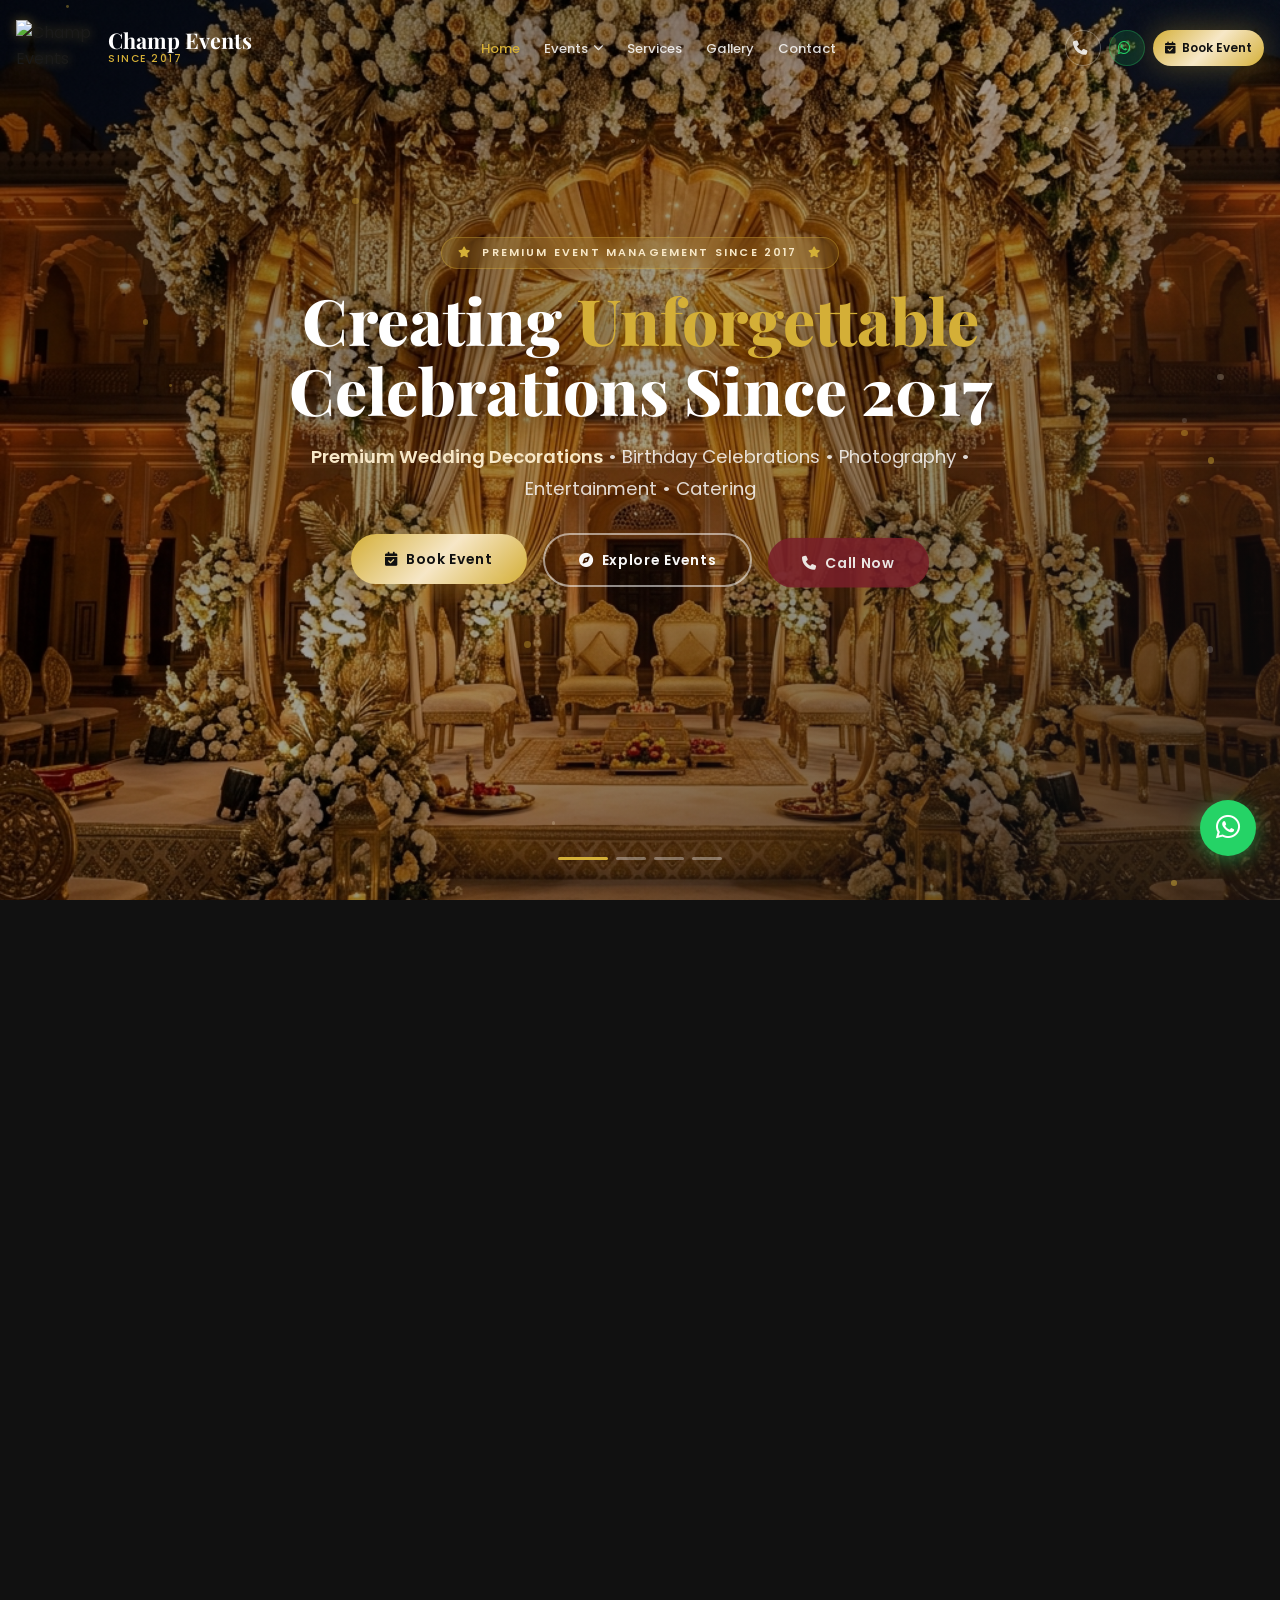
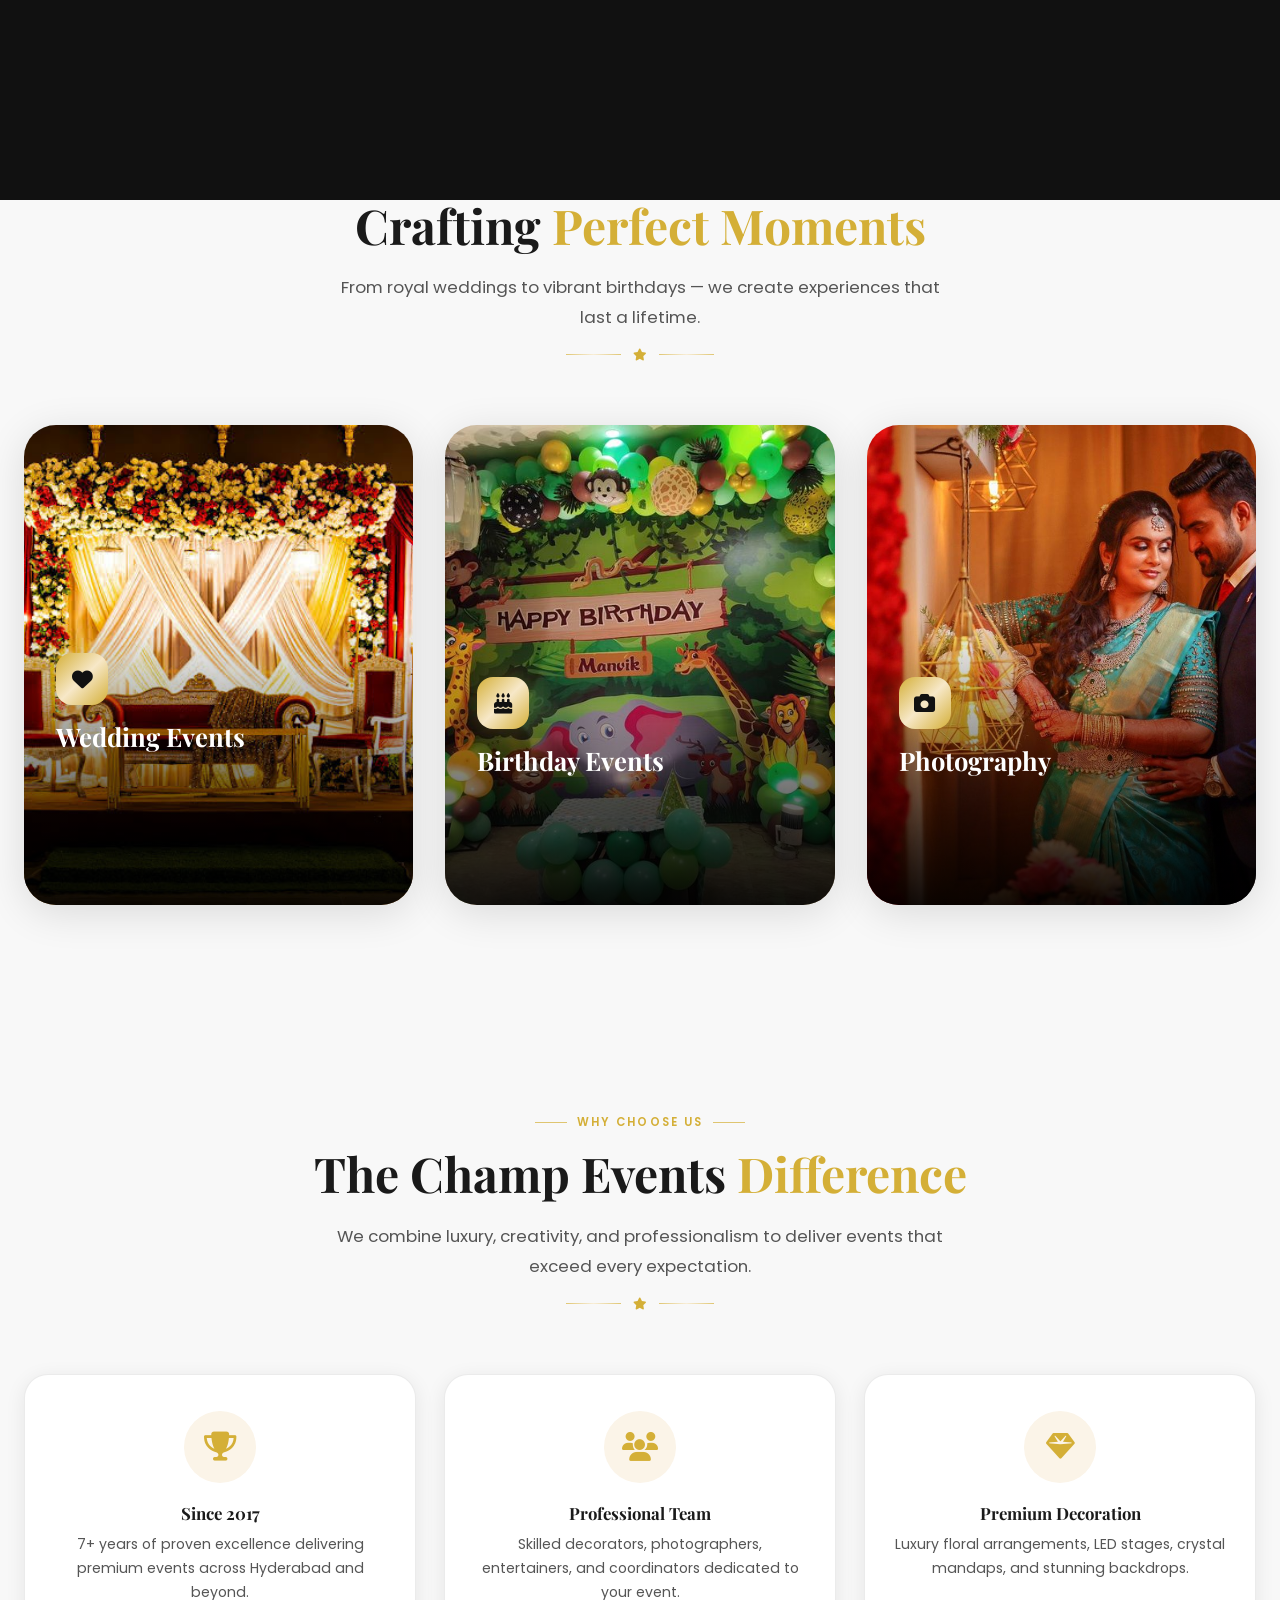
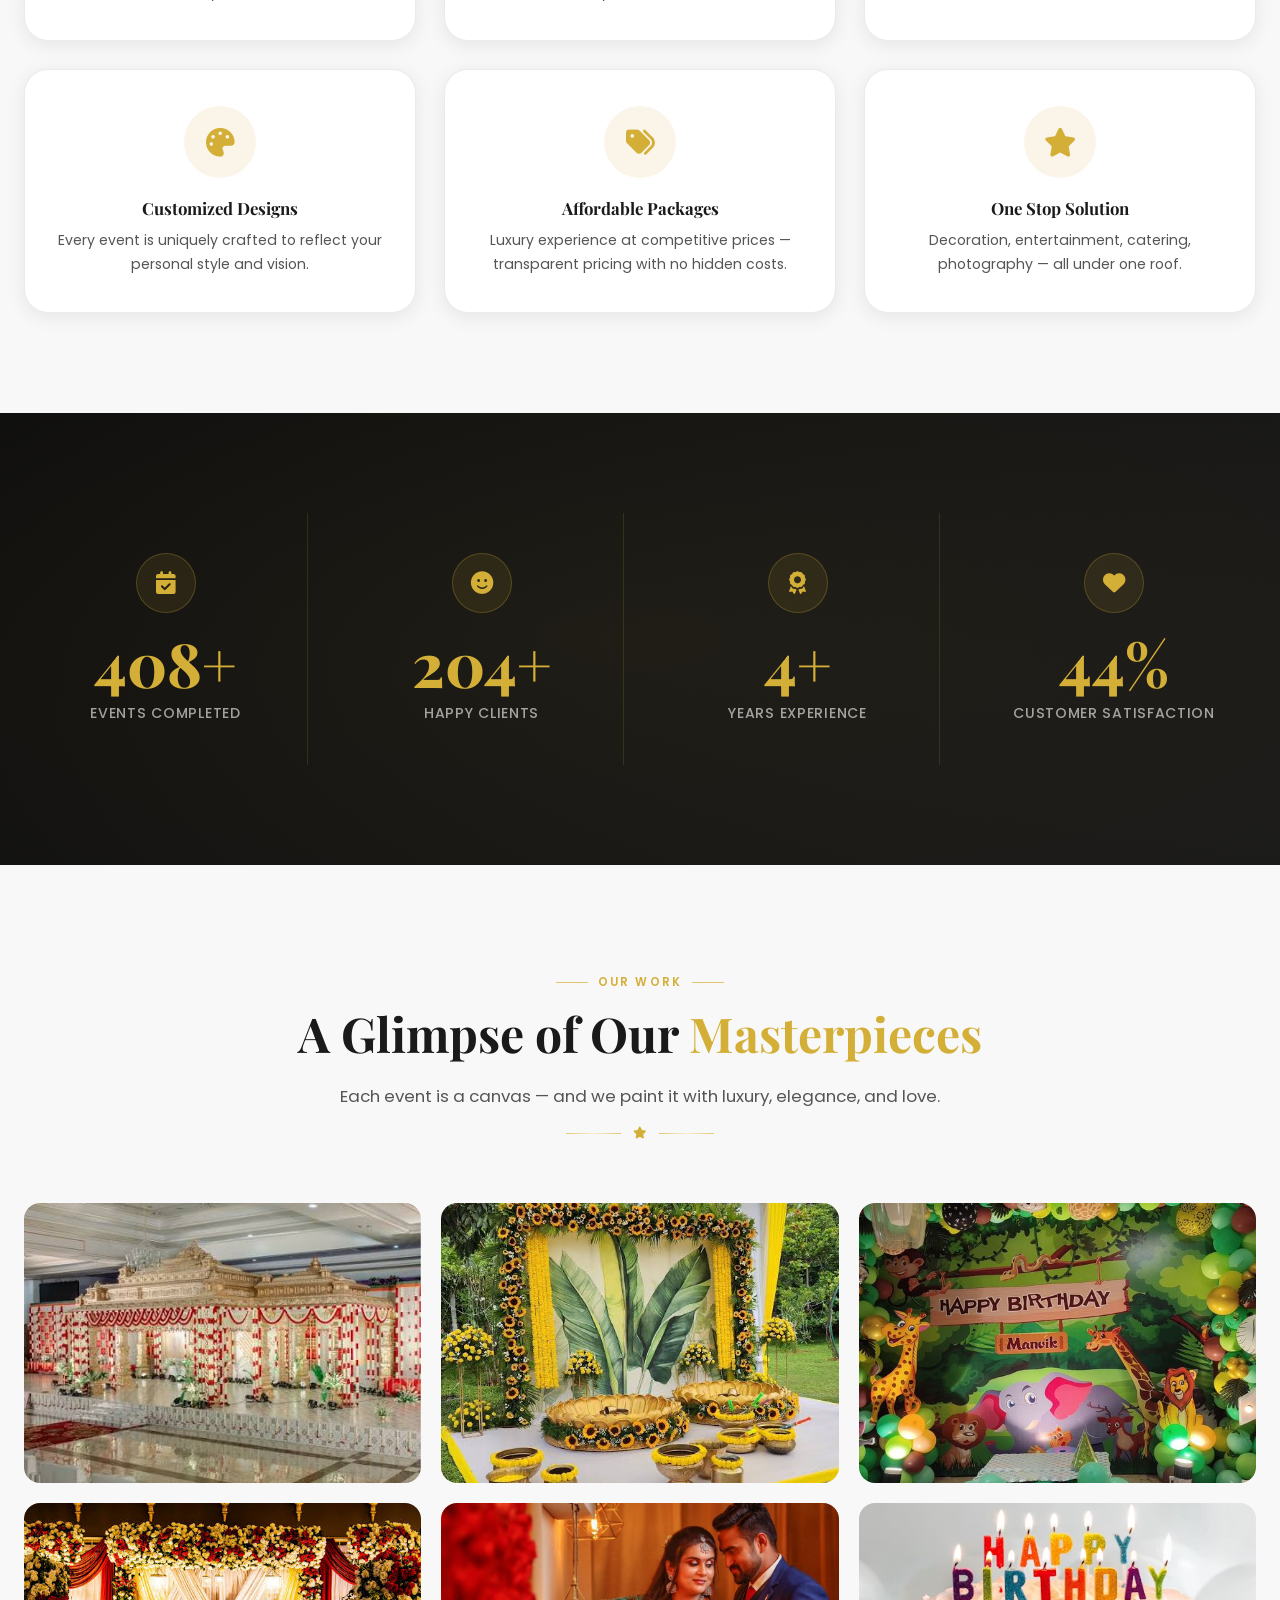
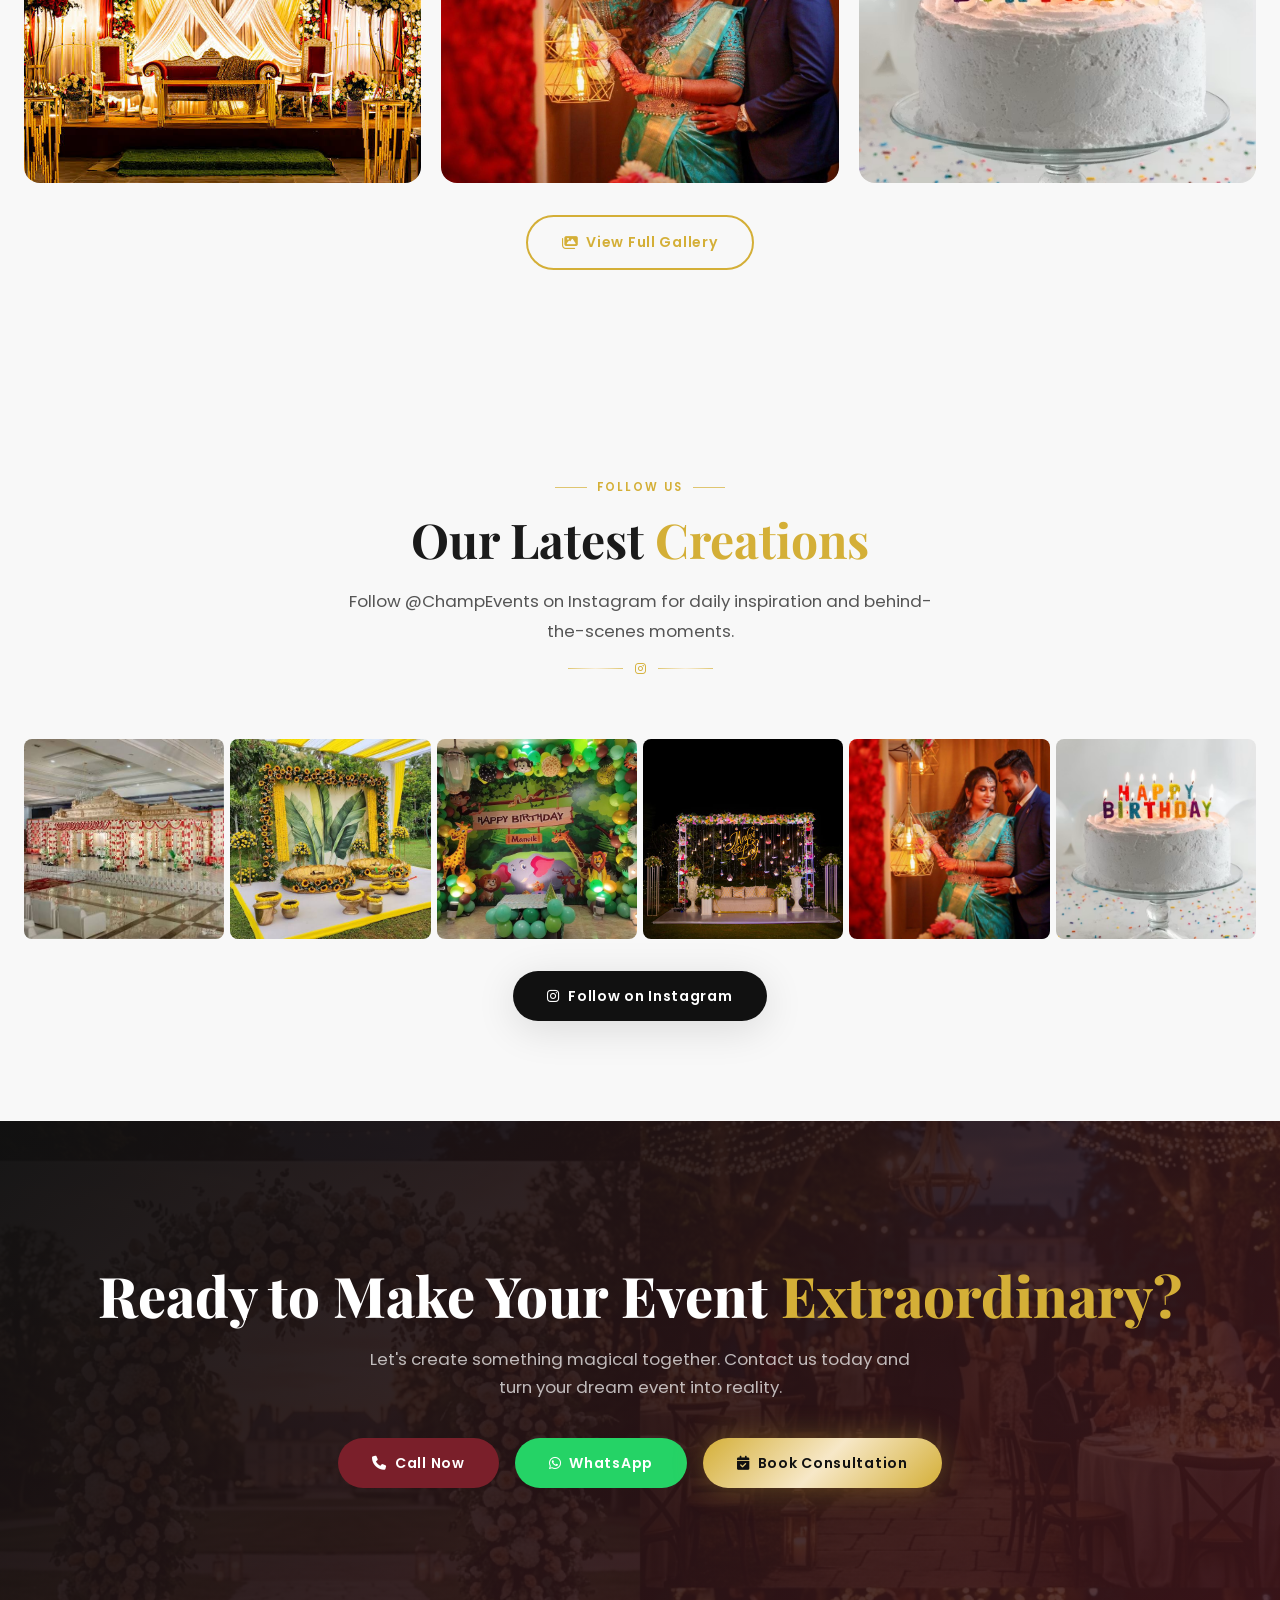
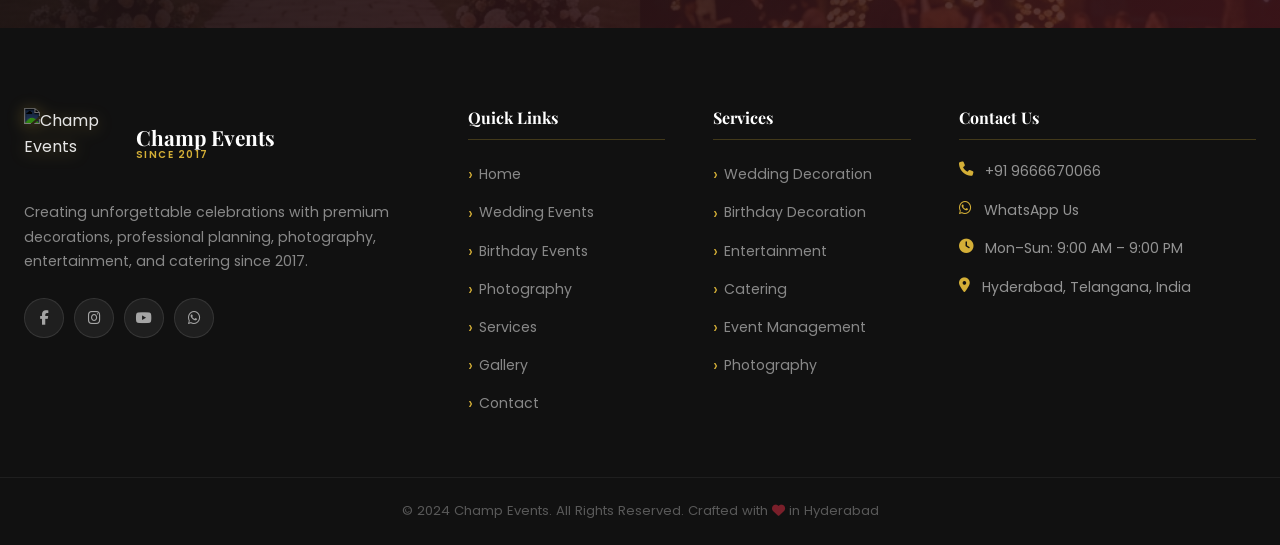
==== commit 37f050b7: "Update site layout, premium assets, generated HD images, fix bugs, and configure favicon" ====
--- a/index.html
+++ b/index.html
@@ -6,6 +6,7 @@
   <title>Champ Events – Premium Event Management | Since 2017 | Hyderabad</title>
   <meta name="description" content="Champ Events – Hyderabad's premier event management company. Premium wedding decorations, birthday celebrations, photography, entertainment & catering since 2017. Call +91 9666670066.">
   <meta name="keywords" content="event management hyderabad, wedding decoration, birthday events, photography, champ events, luxury events">
+  <link rel="icon" type="image/png" href="assets/assets/CHAMP EVENTS LOGO 01.png">
   <meta property="og:title" content="Champ Events – Premium Event Management">
   <meta property="og:description" content="Creating unforgettable celebrations since 2017. Premium wedding decorations, birthday events, photography & more.">
   <meta property="og:type" content="website">
@@ -34,10 +35,10 @@
 
   <style>
     /* Hero specific images via CSS for better performance */
-    .hero-slide:nth-child(1) { background-image:url('https://images.unsplash.com/photo-1519741497674-611481863552?auto=format&fit=crop&w=1920&q=80'); }
-    .hero-slide:nth-child(2) { background-image:url('https://images.unsplash.com/photo-1465495976277-4387d4b0b4c6?auto=format&fit=crop&w=1920&q=80'); }
-    .hero-slide:nth-child(3) { background-image:url('https://images.unsplash.com/photo-1511285560929-80b456fea0bc?auto=format&fit=crop&w=1920&q=80'); }
-    .hero-slide:nth-child(4) { background-image:url('https://images.unsplash.com/photo-1530103862676-de8c9debad1d?auto=format&fit=crop&w=1920&q=80'); }
+    .hero-slide:nth-child(1) { background-image:url('assets/assets/hero_wedding_mandap.png'); }
+    .hero-slide:nth-child(2) { background-image:url('assets/assets/hero_wedding_reception.png'); }
+    .hero-slide:nth-child(3) { background-image:url('assets/assets/hero_photography.png'); }
+    .hero-slide:nth-child(4) { background-image:url('assets/assets/hero_birthday_party.png'); }
   </style>
 
   <!-- Schema.org Structured Data -->
@@ -155,7 +156,7 @@
       <div class="about-img-wrap">
         <div class="about-img-frame"></div>
         <img
-          src="https://images.unsplash.com/photo-1583939411023-14783179e581?auto=format&fit=crop&w=800&q=80"
+          src="assets/assets/about_us_masterpiece.png"
           alt="Champ Events - Premium Event Management"
           class="about-img-main"
           loading="lazy"
@@ -200,7 +201,7 @@
     </div>
     <div class="grid-3">
       <div class="event-card" data-aos="fade-up" data-aos-delay="0">
-        <div class="event-card-img" style="background-image:url('https://images.unsplash.com/photo-1519741497674-611481863552?auto=format&fit=crop&w=800&q=80')"></div>
+        <div class="event-card-img" style="background-image:url('assets/assets/Wedding Reception Decorations/wedding reciption (1).jpeg')"></div>
         <div class="event-card-overlay"></div>
         <div class="event-card-content">
           <div class="event-card-icon"><i class="fas fa-heart"></i></div>
@@ -210,7 +211,7 @@
         </div>
       </div>
       <div class="event-card" data-aos="fade-up" data-aos-delay="120">
-        <div class="event-card-img" style="background-image:url('https://images.unsplash.com/photo-1530103862676-de8c9debad1d?auto=format&fit=crop&w=800&q=80')"></div>
+        <div class="event-card-img" style="background-image:url('assets/assets/Birthday Events/Theme Birthday.jpg')"></div>
         <div class="event-card-overlay"></div>
         <div class="event-card-content">
           <div class="event-card-icon"><i class="fas fa-birthday-cake"></i></div>
@@ -220,7 +221,7 @@
         </div>
       </div>
       <div class="event-card" data-aos="fade-up" data-aos-delay="240">
-        <div class="event-card-img" style="background-image:url('https://images.unsplash.com/photo-1492691527719-9d1e07e534b4?auto=format&fit=crop&w=800&q=80')"></div>
+        <div class="event-card-img" style="background-image:url('assets/assets/photography & videography/Candid_Photography.jpeg')"></div>
         <div class="event-card-overlay"></div>
         <div class="event-card-content">
           <div class="event-card-icon"><i class="fas fa-camera"></i></div>
@@ -315,12 +316,12 @@
       <div class="gold-divider"><span></span><i class="fas fa-star"></i><span></span></div>
     </div>
     <div class="gallery-masonry">
-      <div class="gallery-item"><a href="https://images.unsplash.com/photo-1519741497674-611481863552?auto=format&fit=crop&w=1200&q=90" class="gallery-lb glightbox" data-gallery="home-gallery" data-title="Wedding Decoration"><img src="https://images.unsplash.com/photo-1519741497674-611481863552?auto=format&fit=crop&w=600&q=80" alt="Wedding Decoration" loading="lazy"><div class="gallery-item-overlay"><i class="fas fa-search-plus"></i></div></a></div>
-      <div class="gallery-item"><a href="https://images.unsplash.com/photo-1465495976277-4387d4b0b4c6?auto=format&fit=crop&w=1200&q=90" class="gallery-lb glightbox" data-gallery="home-gallery" data-title="Floral Decoration"><img src="https://images.unsplash.com/photo-1465495976277-4387d4b0b4c6?auto=format&fit=crop&w=600&q=80" alt="Floral Decoration" loading="lazy"><div class="gallery-item-overlay"><i class="fas fa-search-plus"></i></div></a></div>
-      <div class="gallery-item"><a href="https://images.unsplash.com/photo-1530103862676-de8c9debad1d?auto=format&fit=crop&w=1200&q=90" class="gallery-lb glightbox" data-gallery="home-gallery" data-title="Birthday Celebration"><img src="https://images.unsplash.com/photo-1530103862676-de8c9debad1d?auto=format&fit=crop&w=600&q=80" alt="Birthday Celebration" loading="lazy"><div class="gallery-item-overlay"><i class="fas fa-search-plus"></i></div></a></div>
-      <div class="gallery-item"><a href="https://images.unsplash.com/photo-1511285560929-80b456fea0bc?auto=format&fit=crop&w=1200&q=90" class="gallery-lb glightbox" data-gallery="home-gallery" data-title="Wedding Reception"><img src="https://images.unsplash.com/photo-1511285560929-80b456fea0bc?auto=format&fit=crop&w=600&q=80" alt="Wedding Reception" loading="lazy"><div class="gallery-item-overlay"><i class="fas fa-search-plus"></i></div></a></div>
-      <div class="gallery-item"><a href="https://images.unsplash.com/photo-1492691527719-9d1e07e534b4?auto=format&fit=crop&w=1200&q=90" class="gallery-lb glightbox" data-gallery="home-gallery" data-title="Photography"><img src="https://images.unsplash.com/photo-1492691527719-9d1e07e534b4?auto=format&fit=crop&w=600&q=80" alt="Photography" loading="lazy"><div class="gallery-item-overlay"><i class="fas fa-search-plus"></i></div></a></div>
-      <div class="gallery-item"><a href="https://images.unsplash.com/photo-1527529482837-4698179dc6ce?auto=format&fit=crop&w=1200&q=90" class="gallery-lb glightbox" data-gallery="home-gallery" data-title="Birthday Party"><img src="https://images.unsplash.com/photo-1527529482837-4698179dc6ce?auto=format&fit=crop&w=600&q=80" alt="Birthday Party" loading="lazy"><div class="gallery-item-overlay"><i class="fas fa-search-plus"></i></div></a></div>
+      <div class="gallery-item"><a href="assets/assets/Wedding Mandap Decorations/weddingmandap (1).jpeg" class="gallery-lb glightbox" data-gallery="home-gallery" data-title="Wedding Decoration"><img src="assets/assets/Wedding Mandap Decorations/weddingmandap (1).jpeg" alt="Wedding Decoration" loading="lazy"><div class="gallery-item-overlay"><i class="fas fa-search-plus"></i></div></a></div>
+      <div class="gallery-item"><a href="assets/assets/Haldi Ceremony Decorations/1 (1).jpeg" class="gallery-lb glightbox" data-gallery="home-gallery" data-title="Floral Decoration"><img src="assets/assets/Haldi Ceremony Decorations/1 (1).jpeg" alt="Floral Decoration" loading="lazy"><div class="gallery-item-overlay"><i class="fas fa-search-plus"></i></div></a></div>
+      <div class="gallery-item"><a href="assets/assets/Birthday Events/Theme Birthday.jpg" class="gallery-lb glightbox" data-gallery="home-gallery" data-title="Birthday Celebration"><img src="assets/assets/Birthday Events/Theme Birthday.jpg" alt="Birthday Celebration" loading="lazy"><div class="gallery-item-overlay"><i class="fas fa-search-plus"></i></div></a></div>
+      <div class="gallery-item"><a href="assets/assets/Wedding Reception Decorations/wedding reciption (1).jpeg" class="gallery-lb glightbox" data-gallery="home-gallery" data-title="Wedding Reception"><img src="assets/assets/Wedding Reception Decorations/wedding reciption (1).jpeg" alt="Wedding Reception" loading="lazy"><div class="gallery-item-overlay"><i class="fas fa-search-plus"></i></div></a></div>
+      <div class="gallery-item"><a href="assets/assets/photography & videography/Candid_Photography.jpeg" class="gallery-lb glightbox" data-gallery="home-gallery" data-title="Photography"><img src="assets/assets/photography & videography/Candid_Photography.jpeg" alt="Photography" loading="lazy"><div class="gallery-item-overlay"><i class="fas fa-search-plus"></i></div></a></div>
+      <div class="gallery-item"><a href="assets/assets/Birthday Events/kids birthday.avif" class="gallery-lb glightbox" data-gallery="home-gallery" data-title="Birthday Party"><img src="assets/assets/Birthday Events/kids birthday.avif" alt="Birthday Party" loading="lazy"><div class="gallery-item-overlay"><i class="fas fa-search-plus"></i></div></a></div>
     </div>
     <div class="text-center mt-32" data-aos="fade-up">
       <a href="gallery.html" class="btn btn-outline-g"><i class="fas fa-images"></i> View Full Gallery</a>
@@ -328,7 +329,8 @@
   </div>
 </section>
 
-<!-- ========================= TESTIMONIALS ========================= -->
+<!-- ========================= TESTIMONIALS (HIDDEN) ========================= -->
+<!--
 <section class="section section-dark" id="testimonials">
   <div class="container">
     <div class="sec-header" data-aos="fade-up">
@@ -411,6 +413,7 @@
     </div>
   </div>
 </section>
+-->
 
 <!-- ========================= INSTAGRAM FEED ========================= -->
 <section class="section section-light" id="instagram">
@@ -422,12 +425,12 @@
       <div class="gold-divider"><span></span><i class="fab fa-instagram"></i><span></span></div>
     </div>
     <div class="insta-grid" data-aos="fade-up" data-aos-delay="100">
-      <div class="insta-item"><img src="https://images.unsplash.com/photo-1519741497674-611481863552?auto=format&fit=crop&w=400&q=75" alt="Instagram 1" loading="lazy"><div class="insta-overlay"><i class="fab fa-instagram"></i></div></div>
-      <div class="insta-item"><img src="https://images.unsplash.com/photo-1465495976277-4387d4b0b4c6?auto=format&fit=crop&w=400&q=75" alt="Instagram 2" loading="lazy"><div class="insta-overlay"><i class="fab fa-instagram"></i></div></div>
-      <div class="insta-item"><img src="https://images.unsplash.com/photo-1530103862676-de8c9debad1d?auto=format&fit=crop&w=400&q=75" alt="Instagram 3" loading="lazy"><div class="insta-overlay"><i class="fab fa-instagram"></i></div></div>
-      <div class="insta-item"><img src="https://images.unsplash.com/photo-1511285560929-80b456fea0bc?auto=format&fit=crop&w=400&q=75" alt="Instagram 4" loading="lazy"><div class="insta-overlay"><i class="fab fa-instagram"></i></div></div>
-      <div class="insta-item"><img src="https://images.unsplash.com/photo-1492691527719-9d1e07e534b4?auto=format&fit=crop&w=400&q=75" alt="Instagram 5" loading="lazy"><div class="insta-overlay"><i class="fab fa-instagram"></i></div></div>
-      <div class="insta-item"><img src="https://images.unsplash.com/photo-1527529482837-4698179dc6ce?auto=format&fit=crop&w=400&q=75" alt="Instagram 6" loading="lazy"><div class="insta-overlay"><i class="fab fa-instagram"></i></div></div>
+      <div class="insta-item"><img src="assets/assets/Wedding Mandap Decorations/weddingmandap (1).jpeg" alt="Instagram 1" loading="lazy"><div class="insta-overlay"><i class="fab fa-instagram"></i></div></div>
+      <div class="insta-item"><img src="assets/assets/Haldi Ceremony Decorations/1 (1).jpeg" alt="Instagram 2" loading="lazy"><div class="insta-overlay"><i class="fab fa-instagram"></i></div></div>
+      <div class="insta-item"><img src="assets/assets/Birthday Events/Theme Birthday.jpg" alt="Instagram 3" loading="lazy"><div class="insta-overlay"><i class="fab fa-instagram"></i></div></div>
+      <div class="insta-item"><img src="assets/assets/Sangeet Ceremony Decorations/sangeet (1).jpeg" alt="Instagram 4" loading="lazy"><div class="insta-overlay"><i class="fab fa-instagram"></i></div></div>
+      <div class="insta-item"><img src="assets/assets/photography & videography/Candid_Photography.jpeg" alt="Instagram 5" loading="lazy"><div class="insta-overlay"><i class="fab fa-instagram"></i></div></div>
+      <div class="insta-item"><img src="assets/assets/Birthday Events/kids birthday.avif" alt="Instagram 6" loading="lazy"><div class="insta-overlay"><i class="fab fa-instagram"></i></div></div>
     </div>
     <div class="text-center mt-32" data-aos="fade-up">
       <a href="https://www.instagram.com/" target="_blank" class="btn btn-dark"><i class="fab fa-instagram"></i> Follow on Instagram</a>
@@ -437,7 +440,7 @@
 
 <!-- ========================= CTA ========================= -->
 <section class="cta-section section-sm" id="cta">
-  <div class="cta-bg" style="background-image:url('https://images.unsplash.com/photo-1519741497674-611481863552?auto=format&fit=crop&w=1920&q=80')"></div>
+  <div class="cta-bg" style="background-image:url('assets/assets/about_us_masterpiece.png')"></div>
   <div class="cta-overlay"></div>
   <div class="cta-content" data-aos="fade-up">
     <h2 class="cta-title">Ready to Make Your Event <span>Extraordinary?</span></h2>
@@ -529,6 +532,7 @@
 <script src="assets/js/counter.js"></script>
 <script src="assets/js/gallery.js"></script>
 
+<!--
 <script>
   // Testimonial Swiper
   new Swiper('#testimonial-swiper', {
@@ -544,5 +548,6 @@
     }
   });
 </script>
+-->
 </body>
 </html>
--- a/assets/css/style.css
+++ b/assets/css/style.css
@@ -80,7 +80,7 @@
 body {
   font-family: var(--font-b);
   color: var(--text-dark);
-  background: var(--white);
+  background: #f8f8f8;
   line-height: 1.6;
   overflow-x: hidden;
 }
@@ -392,7 +392,7 @@
 /* ========== HERO PAGE BANNER ========== */
 .page-hero {
   height: 60vh;
-  min-height: 420px;
+  min-height: 450px;
   position: relative;
   display: flex;
   align-items: center;
@@ -417,7 +417,7 @@
 .page-hero-content {
   position: relative;
   z-index: 2;
-  padding: 0 24px;
+  padding: 80px 24px 20px;
 }
 .page-hero-content .sec-badge { color:var(--champagne); }
 .page-hero-content .sec-badge::before,.page-hero-content .sec-badge::after { background:var(--champagne); }
@@ -514,3 +514,104 @@
   :root { --sec-pad:50px 0; --sec-pad-sm:40px 0; }
   .container { padding:0 16px; }
 }
+
+/* ========== GLIGHTBOX OVERRIDES ========== */
+.glightbox-container .gclose {
+  display: flex !important;
+  align-items: center;
+  justify-content: center;
+  background: rgba(0, 0, 0, 0.6) !important;
+  width: 44px !important;
+  height: 44px !important;
+  border-radius: var(--r-full) !important;
+  position: fixed !important;
+  top: 24px !important;
+  right: 24px !important;
+  z-index: 999999 !important;
+  opacity: 1 !important;
+  cursor: pointer !important;
+  transition: all var(--tr-f) !important;
+  border: 1px solid rgba(255, 255, 255, 0.2) !important;
+}
+
+.glightbox-container .gclose:hover {
+  background: var(--accent) !important;
+  border-color: var(--accent) !important;
+  transform: scale(1.05);
+}
+
+.glightbox-container .gclose svg {
+  width: 16px !important;
+  height: 16px !important;
+  fill: var(--white) !important;
+}
+.glightbox-container .gclose svg path {
+  fill: var(--white) !important;
+}
+
+/* Prev/Next Navigation Overrides */
+.glightbox-container .gprev,
+.glightbox-container .gnext {
+  background: rgba(0, 0, 0, 0.6) !important;
+  width: 48px !important;
+  height: 48px !important;
+  border-radius: var(--r-full) !important;
+  display: flex !important;
+  align-items: center;
+  justify-content: center;
+  z-index: 999999 !important;
+  transition: all var(--tr-f) !important;
+  border: 1px solid rgba(255, 255, 255, 0.1) !important;
+}
+
+.glightbox-container .gprev:hover,
+.glightbox-container .gnext:hover {
+  background: var(--accent) !important;
+  border-color: var(--accent) !important;
+}
+
+.glightbox-container .gprev svg,
+.glightbox-container .gnext svg {
+  width: 20px !important;
+  height: 20px !important;
+  fill: var(--white) !important;
+}
+
+/* Slide Caption Box Overrides (Floating Dark Card) */
+.glightbox-container .gslide-description {
+  background: rgba(26, 26, 26, 0.85) !important;
+  backdrop-filter: blur(10px) !important;
+  -webkit-backdrop-filter: blur(10px) !important;
+  border: 1px solid rgba(255, 255, 255, 0.1) !important;
+  padding: 12px 24px !important;
+  max-width: 600px !important;
+  width: 90% !important;
+  margin: 0 auto 20px auto !important;
+  border-radius: var(--r-md) !important;
+  box-shadow: var(--sh-lg) !important;
+  text-align: center !important;
+}
+
+.glightbox-container .gslide-title {
+  font-family: var(--font-h) !important; /* 'Playfair Display' */
+  color: var(--gold) !important; /* Premium Gold */
+  font-size: 1.1rem !important;
+  font-weight: 600 !important;
+  margin-bottom: 4px !important;
+  text-align: center !important;
+}
+
+.glightbox-container .gslide-desc {
+  font-family: var(--font-b) !important; /* Poppins */
+  color: var(--champagne) !important; /* Champagne/White */
+  font-size: 0.88rem !important;
+  line-height: 1.4 !important;
+  opacity: 0.95 !important;
+  text-align: center !important;
+}
+
+/* Fix portrait cropping for Bride and Groom ceremony images */
+#bride-ceremony .cat-img img,
+#groom-ceremony .cat-img img {
+  object-position: center top !important;
+}
--- a/assets/css/components.css
+++ b/assets/css/components.css
@@ -71,6 +71,8 @@
 }
 .navbar.scrolled .nav-logo-img {
   height: 46px;
+  mix-blend-mode: normal;
+  filter: invert(1) hue-rotate(180deg) drop-shadow(0 0 6px rgba(212,175,55,0.4));
 }
 
 .brand-tag {
@@ -87,8 +89,8 @@
   width: auto;
   max-width: 100px; /* Reduced max-width since text is next to it */
   object-fit: contain;
-  mix-blend-mode: multiply;
-  filter: drop-shadow(0 2px 8px rgba(212,175,55,0.35));
+  mix-blend-mode: normal;
+  filter: invert(1) hue-rotate(180deg) drop-shadow(0 2px 8px rgba(212,175,55,0.35));
   display: block;
 }
 
@@ -248,6 +250,34 @@
 .hamburger.open span:nth-child(1) { transform:translateY(8px) rotate(45deg); }
 .hamburger.open span:nth-child(2) { opacity:0; transform:scaleX(0); }
 .hamburger.open span:nth-child(3) { transform:translateY(-8px) rotate(-45deg); }
+
+/* Laptop header refinements */
+@media (max-width: 1366px) {
+  .nav-container {
+    gap: 12px;
+    padding: 0 16px;
+  }
+  .nav-link {
+    padding: 8px 10px;
+    font-size: 0.82rem;
+  }
+  .nav-btn {
+    padding: 8px 12px;
+    font-size: 0.75rem;
+  }
+  .nav-btn-call, .nav-btn-wa {
+    font-size: 0 !important;
+    padding: 0 !important;
+    width: 36px;
+    height: 36px;
+    justify-content: center;
+    border-radius: 50%;
+  }
+  .nav-btn-call i, .nav-btn-wa i {
+    font-size: 0.9rem !important;
+    margin: 0 !important;
+  }
+}
 
 /* Mobile menu */
 @media(max-width:1024px) {
@@ -315,10 +345,11 @@
   inset: 0;
   background-size: cover;
   background-position: center;
+  opacity: 0;
   transition: opacity 1.5s ease, transform 10s ease;
   transform: scale(1.05);
 }
-.hero-slide.active { transform: scale(1); }
+.hero-slide.active { opacity: 1; transform: scale(1); }
 
 .hero-overlay {
   position: absolute;
@@ -459,6 +490,39 @@
   .hero-title { font-size:clamp(2.2rem,8vw,3.5rem); }
 }
 
+/* Laptop hero layout improvements */
+@media (max-width: 1440px) {
+  .hero-title {
+    font-size: clamp(2.4rem, 5vw, 4.2rem);
+    margin-bottom: 16px;
+  }
+  .hero-badge {
+    margin-bottom: 16px;
+    padding: 6px 16px;
+    font-size: 0.68rem;
+  }
+  .hero-subtitle {
+    margin-bottom: 28px;
+  }
+  .hero-btns {
+    margin-bottom: 40px;
+  }
+}
+
+@media (max-height: 850px) {
+  .hero-content {
+    justify-content: flex-start;
+    padding-top: 145px;
+  }
+  .hero-badge {
+    margin-top: 0;
+  }
+  .hero-scroll {
+    margin-top: auto;
+    margin-bottom: 10px;
+  }
+}
+
 
 /* ========================================================
    ABOUT SECTION
@@ -778,12 +842,11 @@
    GALLERY PREVIEW (HOME)
 ======================================================== */
 .gallery-masonry {
-  columns: 3;
-  column-gap: 16px;
+  display: grid;
+  grid-template-columns: repeat(3, 1fr);
+  gap: 20px;
 }
 .gallery-item {
-  break-inside: avoid;
-  margin-bottom: 16px;
   border-radius: var(--r-md);
   overflow: hidden;
   position: relative;
@@ -791,6 +854,8 @@
 }
 .gallery-item img {
   width: 100%;
+  height: 280px;
+  object-fit: cover;
   display: block;
   transition: transform var(--tr-s);
 }
@@ -812,8 +877,22 @@
 }
 .gallery-item:hover .gallery-item-overlay i { opacity:1; transform:scale(1); }
 
-@media(max-width:900px) { .gallery-masonry { columns:2; } }
-@media(max-width:480px) { .gallery-masonry { columns:1; } }
+@media(max-width:900px) {
+  .gallery-masonry {
+    grid-template-columns: repeat(2, 1fr);
+  }
+  .gallery-item img {
+    height: 250px;
+  }
+}
+@media(max-width:480px) {
+  .gallery-masonry {
+    grid-template-columns: 1fr;
+  }
+  .gallery-item img {
+    height: 220px;
+  }
+}
 
 
 /* ========================================================
@@ -1159,6 +1238,9 @@
   grid-template-columns: repeat(3, 1fr);
   grid-template-rows: repeat(2, 200px);
   gap: 10px;
+}
+.category-gallery-wrap.grid-4-imgs {
+  grid-template-columns: repeat(2, 1fr);
 }
 .cat-img {
   border-radius: var(--r-md);
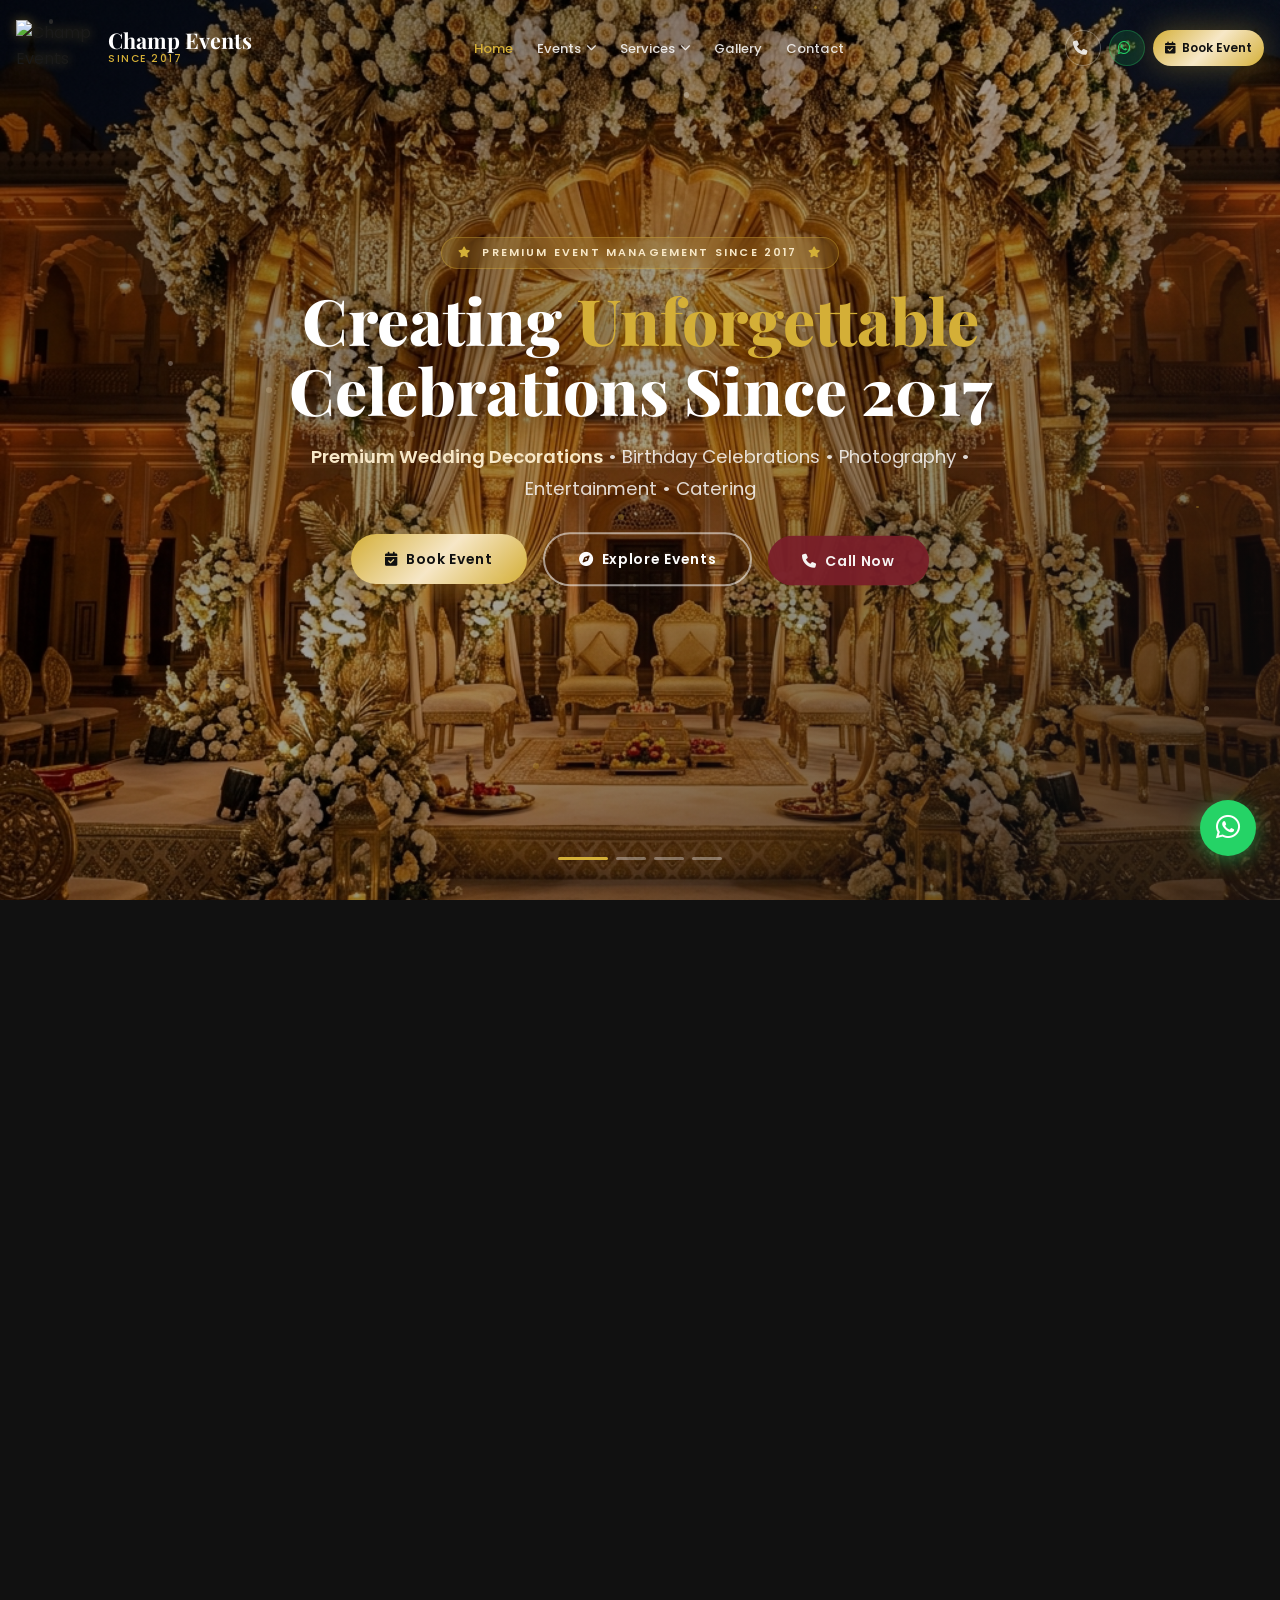
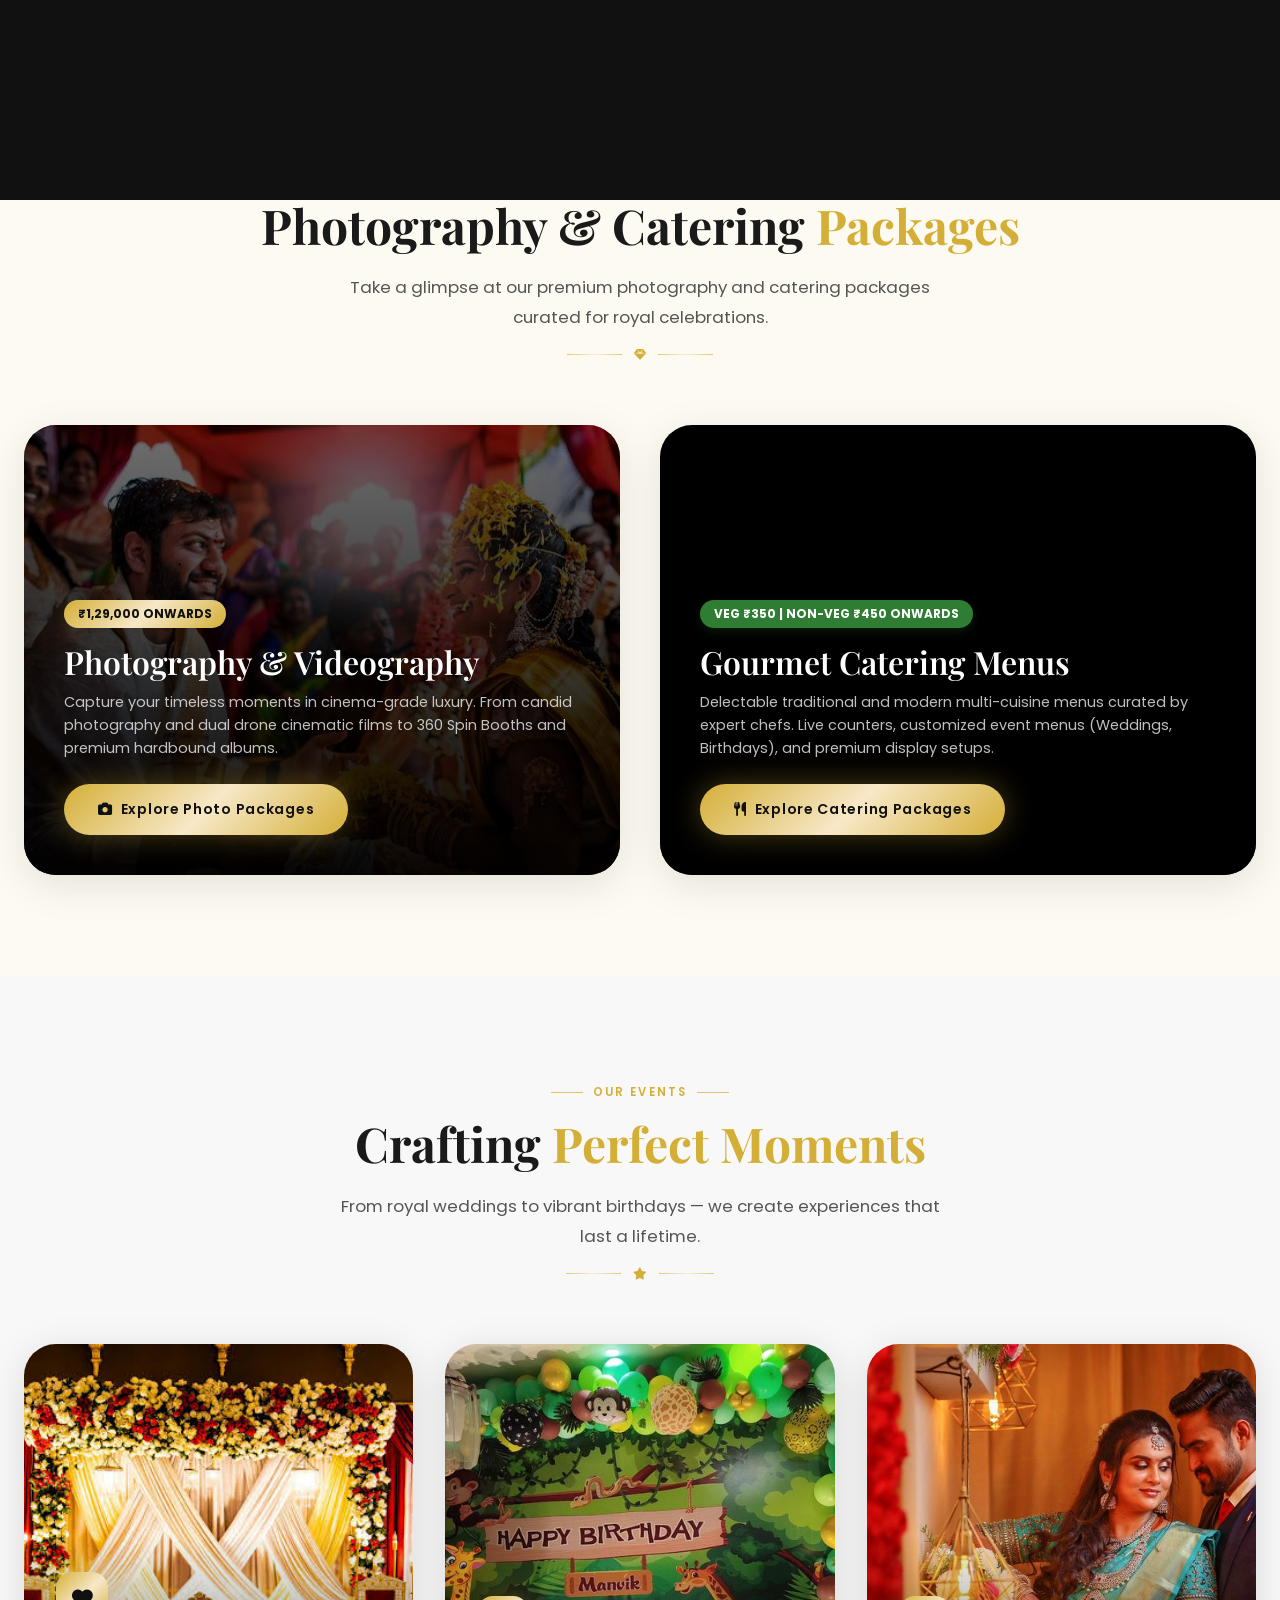
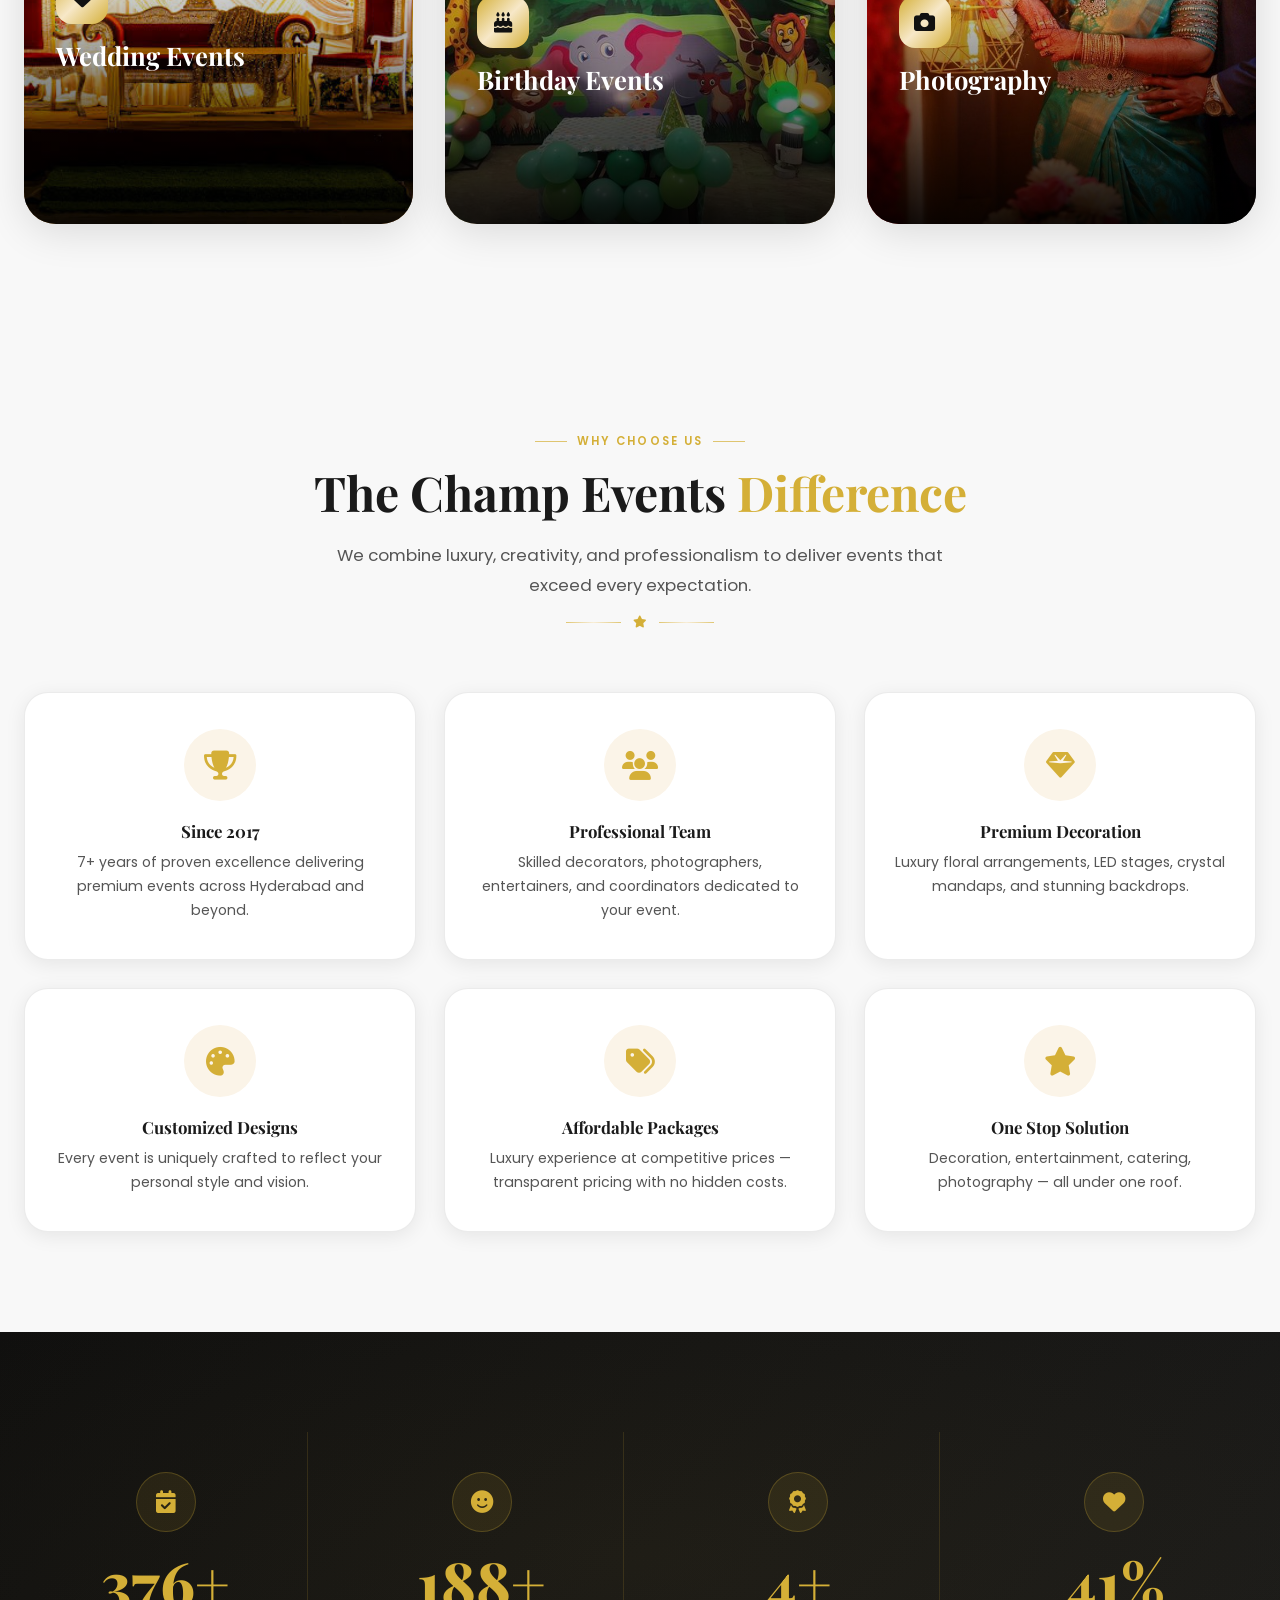
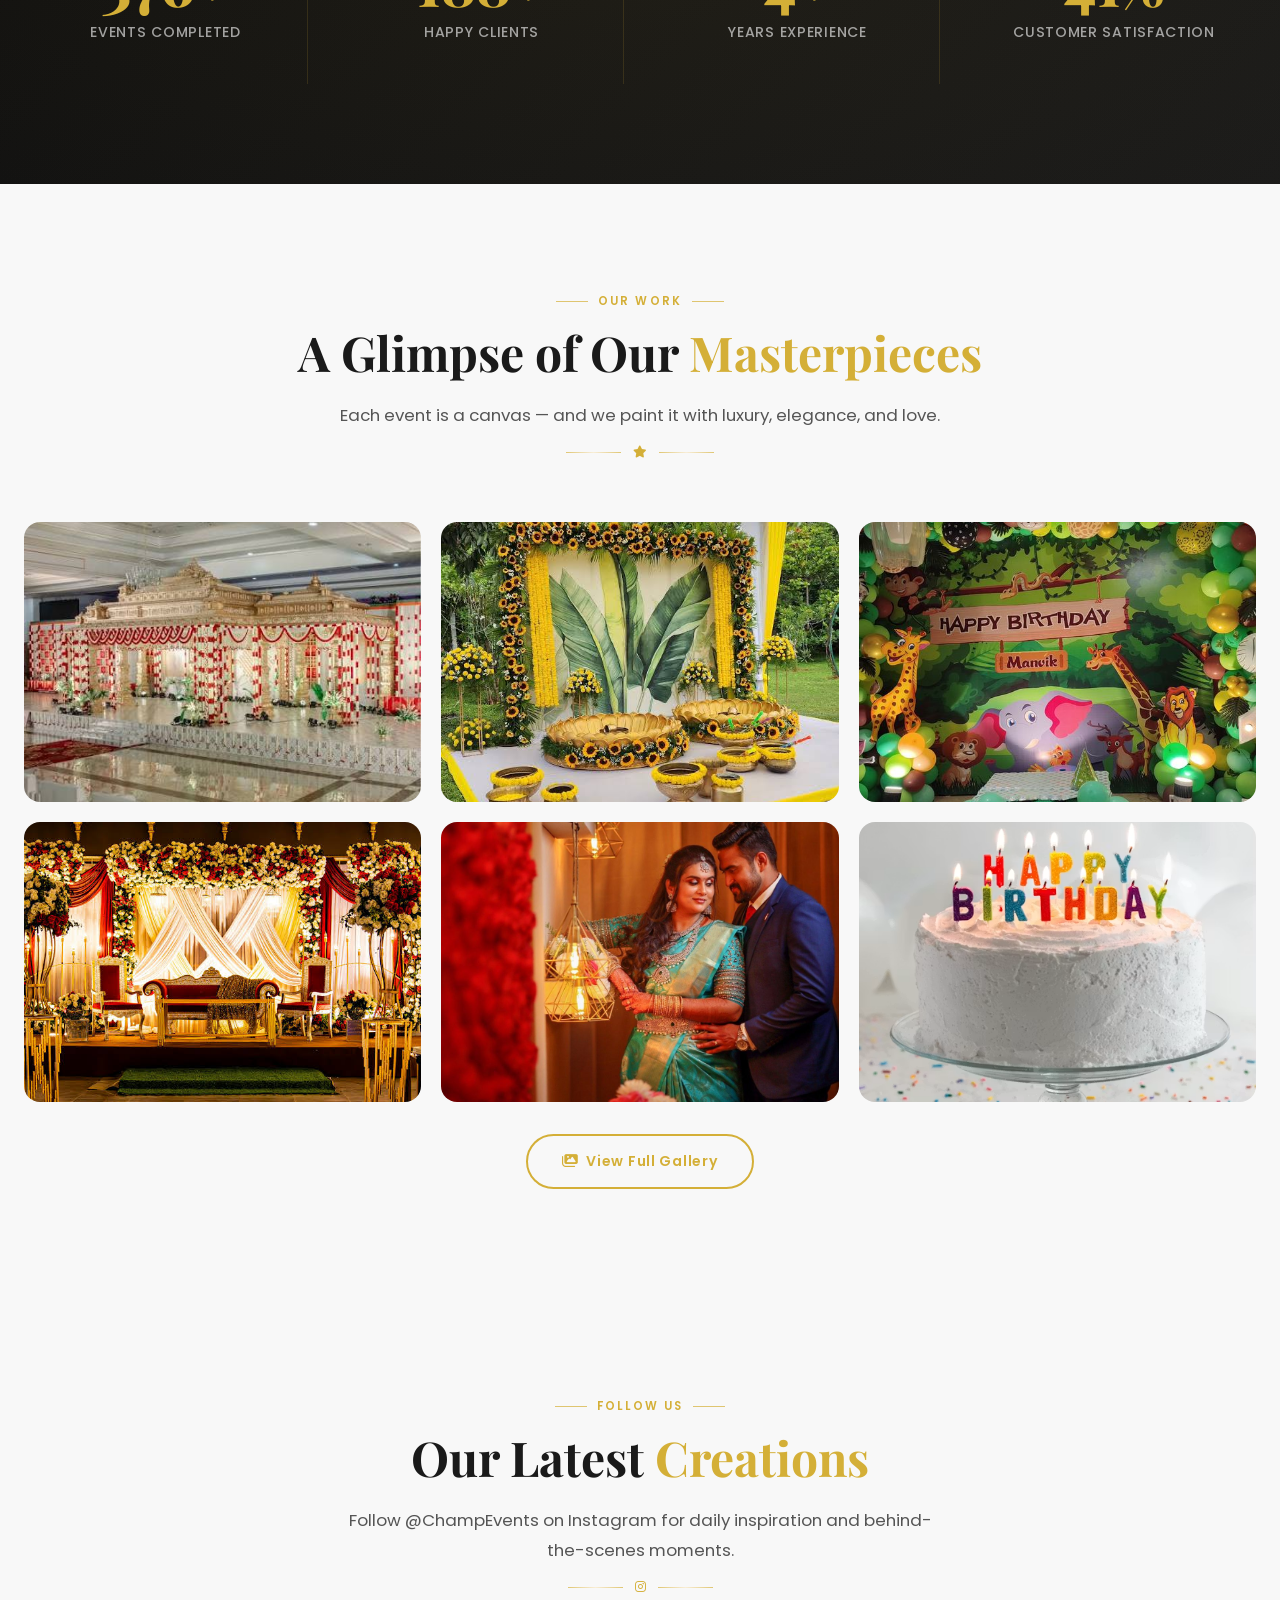
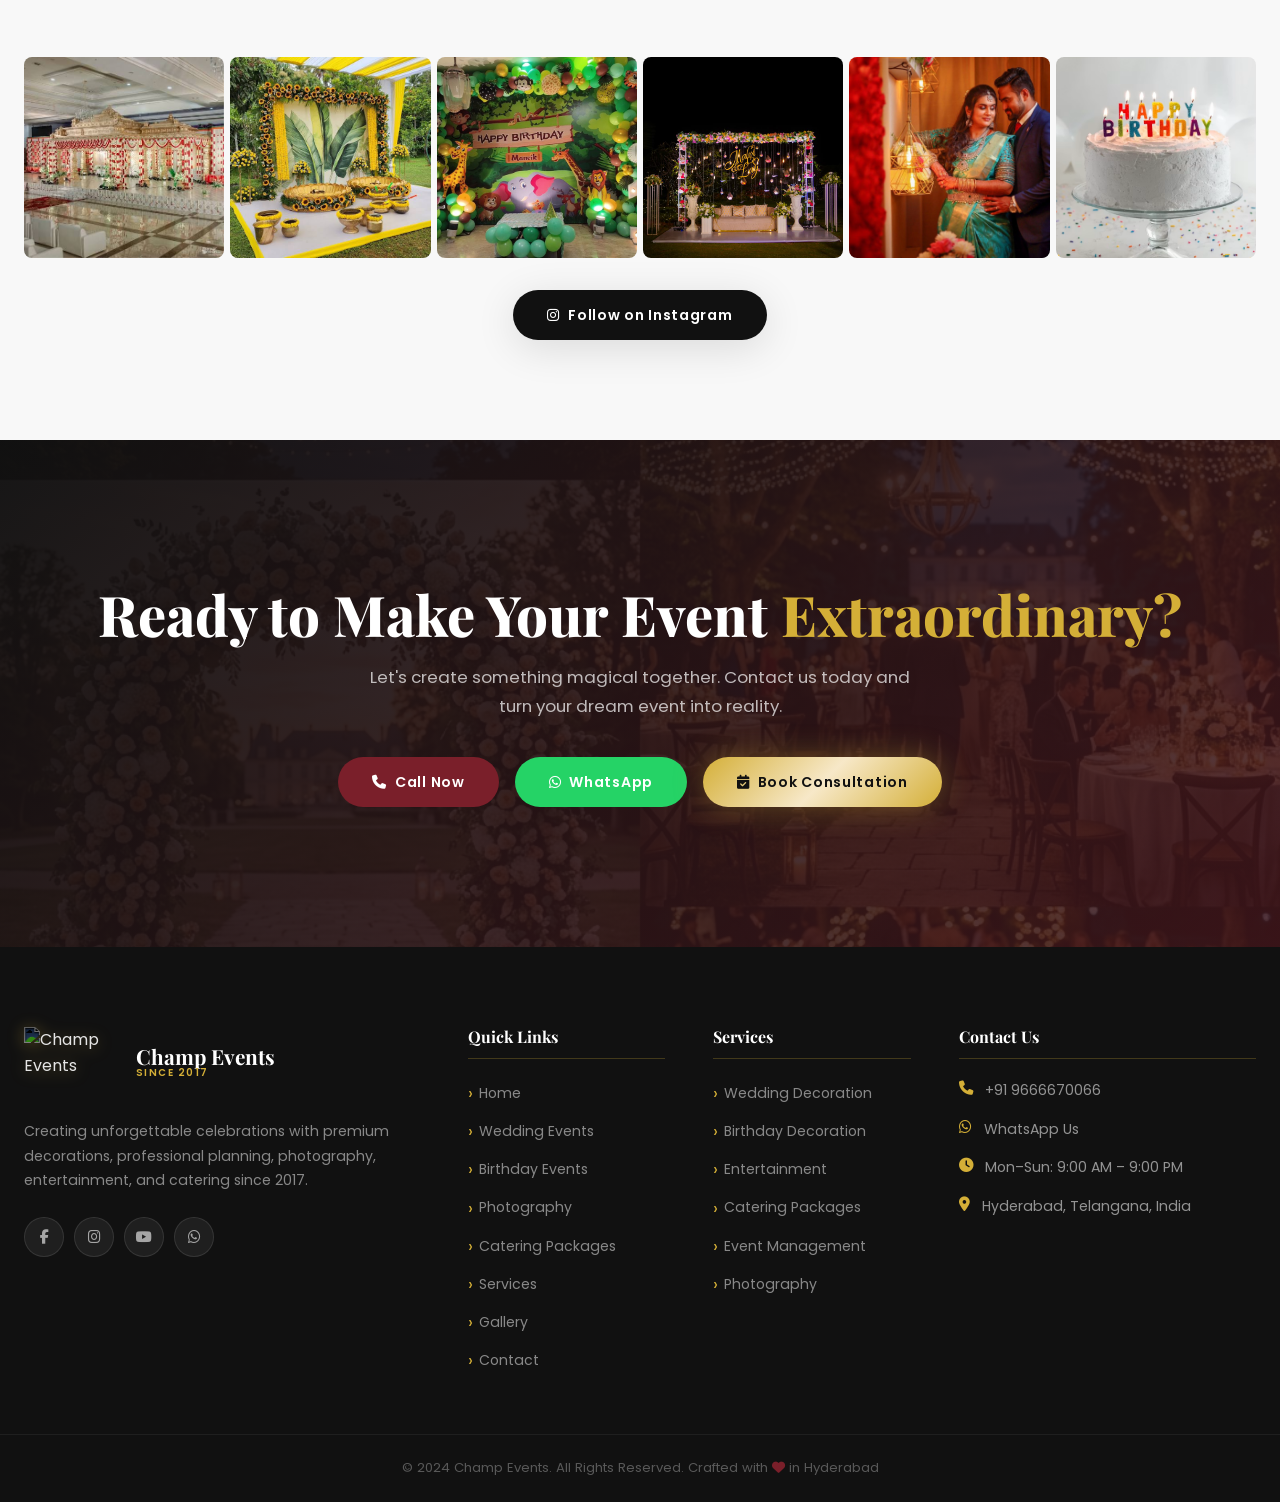
==== commit 8a7ef446: "feat: Add Catering page, Photography packages, responsive layouts, WhatsApp forms, and styling fixes" ====
--- a/index.html
+++ b/index.html
@@ -61,7 +61,7 @@
 
 <!-- Preloader -->
 <div id="preloader">
-  <div class="pre-logo">Champ <span>Events</span></div>
+  <div class="pre-logo"><img src="assets/assets/CHAMP EVENTS LOGO 01.png" alt="Champ Events"></div>
   <p class="pre-tagline">Creating Unforgettable Celebrations</p>
   <div class="pre-bar"><div class="pre-fill"></div></div>
 </div>
@@ -92,7 +92,13 @@
           <li><a href="photography.html" class="dropdown-link"><i class="fas fa-camera"></i> Photography &amp; Videography</a></li>
         </ul>
       </li>
-      <li class="nav-item"><a href="services.html" class="nav-link">Services</a></li>
+      <li class="nav-item has-dropdown">
+        <a href="#" class="nav-link dropdown-toggle">Services <i class="fas fa-chevron-down"></i></a>
+        <ul class="dropdown-menu">
+          <li><a href="services.html" class="dropdown-link"><i class="fas fa-list"></i> All Services</a></li>
+          <li><a href="catering.html" class="dropdown-link"><i class="fas fa-utensils"></i> Catering Packages</a></li>
+        </ul>
+      </li>
       <li class="nav-item"><a href="gallery.html" class="nav-link">Gallery</a></li>
       <li class="nav-item"><a href="contact.html" class="nav-link">Contact</a></li>
     </ul>
@@ -186,6 +192,46 @@
         </div>
         <a href="contact.html" class="btn btn-primary"><i class="fas fa-calendar-check"></i> Plan Your Event</a>
       </div>
+    </div>
+  </div>
+</section>
+
+<!-- ========================= FEATURED PACKAGES GLIMPSE ========================= -->
+<section class="section section-light" id="featured-packages" style="background: #fdfaf2; padding: 100px 0;">
+  <div class="container">
+    <div class="sec-header" data-aos="fade-up">
+      <div class="sec-badge">Exclusive Offerings</div>
+      <h2 class="sec-title">Photography &amp; Catering <span>Packages</span></h2>
+      <p class="sec-sub">Take a glimpse at our premium photography and catering packages curated for royal celebrations.</p>
+      <div class="gold-divider"><span></span><i class="fas fa-gem"></i><span></span></div>
+    </div>
+
+    <div class="packages-glimpse-grid" style="display: grid; grid-template-columns: 1fr 1fr; gap: 40px; margin-top: 50px;">
+      
+      <!-- Photography Packages Teaser -->
+      <div class="glimpse-card" data-aos="fade-right" style="position: relative; height: 450px; border-radius: var(--r-xl); overflow: hidden; background: #000; box-shadow: var(--sh-card); display: flex; flex-direction: column; justify-content: flex-end; padding: 40px;">
+        <div class="glimpse-card-bg" style="position: absolute; inset: 0; background-image: url('assets/assets/photography &amp; videography/Wedding_Photography.jpg.jpeg'); background-size: cover; background-position: center; opacity: 0.45; transition: transform var(--tr-l);"></div>
+        <div class="glimpse-card-overlay" style="position: absolute; inset: 0; background: linear-gradient(to top, rgba(0,0,0,0.9) 0%, rgba(0,0,0,0.4) 60%, transparent 100%); z-index: 1;"></div>
+        <div class="glimpse-card-content" style="position: relative; z-index: 2;">
+          <div class="glimpse-badge" style="background: var(--grad-gold); color: var(--dark); display: inline-block; padding: 4px 14px; border-radius: var(--r-full); font-size: 0.75rem; font-weight: 700; text-transform: uppercase; margin-bottom: 15px;">₹1,29,000 Onwards</div>
+          <h3 style="font-family: var(--font-h); font-size: 2rem; color: #fff; margin-bottom: 10px;">Photography &amp; Videography</h3>
+          <p style="color: rgba(255,255,255,0.75); font-size: 0.9rem; line-height: 1.6; margin-bottom: 24px;">Capture your timeless moments in cinema-grade luxury. From candid photography and dual drone cinematic films to 360 Spin Booths and premium hardbound albums.</p>
+          <a href="photography.html#photo-packages" class="btn btn-primary"><i class="fas fa-camera"></i> Explore Photo Packages</a>
+        </div>
+      </div>
+
+      <!-- Catering Packages Teaser -->
+      <div class="glimpse-card" data-aos="fade-left" style="position: relative; height: 450px; border-radius: var(--r-xl); overflow: hidden; background: #000; box-shadow: var(--sh-card); display: flex; flex-direction: column; justify-content: flex-end; padding: 40px;">
+        <div class="glimpse-card-bg" style="position: absolute; inset: 0; background-image: url('https://images.unsplash.com/photo-1555244162-803834f70033?auto=format&amp;fit=crop&amp;w=800&amp;q=80'); background-size: cover; background-position: center; opacity: 0.45; transition: transform var(--tr-l);"></div>
+        <div class="glimpse-card-overlay" style="position: absolute; inset: 0; background: linear-gradient(to top, rgba(0,0,0,0.9) 0%, rgba(0,0,0,0.4) 60%, transparent 100%); z-index: 1;"></div>
+        <div class="glimpse-card-content" style="position: relative; z-index: 2;">
+          <div class="glimpse-badge" style="background: #2e7d32; color: #fff; display: inline-block; padding: 4px 14px; border-radius: var(--r-full); font-size: 0.75rem; font-weight: 700; text-transform: uppercase; margin-bottom: 15px; box-shadow: 0 4px 10px rgba(46,125,50,0.2);">Veg ₹350 | Non-Veg ₹450 onwards</div>
+          <h3 style="font-family: var(--font-h); font-size: 2rem; color: #fff; margin-bottom: 10px;">Gourmet Catering Menus</h3>
+          <p style="color: rgba(255,255,255,0.75); font-size: 0.9rem; line-height: 1.6; margin-bottom: 24px;">Delectable traditional and modern multi-cuisine menus curated by expert chefs. Live counters, customized event menus (Weddings, Birthdays), and premium display setups.</p>
+          <a href="catering.html" class="btn btn-primary" style="background: var(--grad-gold); color: var(--dark); border: none;"><i class="fas fa-utensils"></i> Explore Catering Packages</a>
+        </div>
+      </div>
+
     </div>
   </div>
 </section>
@@ -481,6 +527,7 @@
             <li><a href="wedding-events.html">Wedding Events</a></li>
             <li><a href="birthday-events.html">Birthday Events</a></li>
             <li><a href="photography.html">Photography</a></li>
+            <li><a href="catering.html">Catering Packages</a></li>
             <li><a href="services.html">Services</a></li>
             <li><a href="gallery.html">Gallery</a></li>
             <li><a href="contact.html">Contact</a></li>
@@ -492,7 +539,7 @@
             <li><a href="services.html">Wedding Decoration</a></li>
             <li><a href="services.html">Birthday Decoration</a></li>
             <li><a href="services.html">Entertainment</a></li>
-            <li><a href="services.html">Catering</a></li>
+            <li><a href="catering.html">Catering Packages</a></li>
             <li><a href="services.html">Event Management</a></li>
             <li><a href="photography.html">Photography</a></li>
           </ul>
--- a/assets/css/style.css
+++ b/assets/css/style.css
@@ -143,13 +143,20 @@
 #preloader.hidden { opacity:0; visibility:hidden; }
 
 .pre-logo {
-  font-family: var(--font-h);
-  font-size: 2.8rem;
-  font-weight: 700;
-  color: var(--white);
-  letter-spacing: 0.02em;
-}
-.pre-logo span { color: var(--gold); }
+  display: flex;
+  justify-content: center;
+  align-items: center;
+}
+.pre-logo img {
+  height: 120px;
+  width: auto;
+  object-fit: contain;
+  animation: logoPulse 2s infinite ease-in-out;
+}
+@keyframes logoPulse {
+  0%, 100% { transform: scale(1); opacity: 0.9; }
+  50% { transform: scale(1.05); opacity: 1; filter: drop-shadow(0 0 15px rgba(212, 175, 55, 0.45)); }
+}
 
 .pre-tagline {
   font-family: var(--font-b);
--- a/assets/css/components.css
+++ b/assets/css/components.css
@@ -287,36 +287,56 @@
     position: fixed;
     top: 0; left: 0; right: 0; bottom: 0;
     flex-direction: column;
-    justify-content: center;
-    gap: 8px;
-    background: rgba(10,10,10,0.97);
+    justify-content: flex-start;
+    gap: 6px;
+    background: rgba(10,10,10,0.98);
     backdrop-filter: blur(20px);
     opacity: 0;
     visibility: hidden;
     transform: translateX(100%);
     transition: all var(--tr-m);
     z-index: 999;
-    padding: 24px;
+    padding: 110px 24px 40px;
+    overflow-y: auto;
   }
   .nav-menu.open { opacity:1; visibility:visible; transform:translateX(0); }
-  .nav-link { font-size:1.3rem; padding:14px 20px; color:var(--white); }
+  .nav-item {
+    display: flex;
+    flex-direction: column;
+    align-items: center;
+    width: 100%;
+  }
+  .nav-link { font-size:1.15rem; padding:10px 20px; color:var(--white); }
   .nav-link:hover { color:var(--gold); }
   .dropdown-menu {
     position: static;
     opacity: 1; visibility: visible;
     transform: none;
-    background: rgba(255,255,255,0.05);
-    margin-top: 8px;
-    border: 1px solid rgba(212,175,55,0.15);
+    background: transparent;
+    box-shadow: none;
+    border: none;
+    margin: 6px 0 12px;
+    padding: 0;
     display: none;
+    width: 100%;
   }
   .nav-item.open .dropdown-menu { display: block; }
-  .dropdown-link { color:rgba(255,255,255,0.75); }
+  .dropdown-link {
+    justify-content: center;
+    color: rgba(255,255,255,0.75);
+    font-size: 1.05rem;
+    padding: 10px 20px;
+  }
+  .dropdown-link:hover {
+    background: transparent;
+    color: var(--gold);
+    padding: 10px 20px;
+  }
   .nav-mobile-cta {
     display: flex;
     flex-direction: column;
     gap: 12px;
-    margin-top: 32px;
+    margin-top: 20px;
     width: 100%;
     padding: 0 20px;
   }
@@ -727,6 +747,8 @@
 }
 .why-card:hover { transform:translateY(-8px); box-shadow:var(--sh-card); border-color:var(--border-gold); }
 .why-card:hover::before { opacity:1; }
+.why-card:hover .why-title { color: var(--dark) !important; }
+.why-card:hover .why-desc { color: var(--text-dark) !important; }
 
 .why-icon {
   width: 72px; height: 72px;
@@ -1685,3 +1707,798 @@
 @media(max-width:1024px) { .bday-grid { grid-template-columns:repeat(3,1fr); } }
 @media(max-width:768px)  { .bday-grid { grid-template-columns:repeat(2,1fr); } }
 @media(max-width:480px)  { .bday-grid { grid-template-columns:1fr; } }
+
+/* ========================================================
+   PHOTOGRAPHY PACKAGES
+======================================================== */
+.photo-packages-grid {
+  display: grid;
+  grid-template-columns: repeat(3, 1fr);
+  gap: 30px;
+  margin-top: 50px;
+}
+.photo-package-card {
+  position: relative;
+  height: 680px;
+  border-radius: var(--r-xl);
+  overflow: hidden;
+  box-shadow: var(--sh-lg);
+  border: 1px solid rgba(212,175,55,0.1);
+  display: flex;
+  flex-direction: column;
+  justify-content: flex-end;
+  transition: all var(--tr-m);
+}
+.photo-package-card:hover {
+  transform: translateY(-10px);
+  border-color: rgba(212,175,55,0.4);
+  box-shadow: var(--sh-gH);
+}
+.photo-package-bg-img {
+  position: absolute;
+  inset: 0;
+  background-size: cover;
+  background-position: center;
+  transition: transform var(--tr-s);
+  z-index: 1;
+}
+.photo-package-card:hover .photo-package-bg-img {
+  transform: scale(1.06);
+}
+.photo-package-card::before {
+  content: '';
+  position: absolute;
+  inset: 0;
+  background: linear-gradient(to bottom, rgba(17,17,17,0.1) 0%, rgba(17,17,17,0.3) 40%, rgba(17,17,17,0.95) 100%);
+  z-index: 2;
+  transition: all var(--tr-m);
+}
+.photo-package-card:hover::before {
+  background: linear-gradient(to bottom, rgba(17,17,17,0.2) 0%, rgba(17,17,17,0.45) 35%, rgba(17,17,17,0.98) 100%);
+}
+.photo-package-badge {
+  position: absolute;
+  top: 24px;
+  left: 24px;
+  background: var(--grad-gold);
+  color: var(--dark);
+  padding: 6px 16px;
+  border-radius: var(--r-full);
+  font-size: 0.72rem;
+  font-weight: 700;
+  text-transform: uppercase;
+  letter-spacing: 0.08em;
+  box-shadow: var(--sh-sm);
+  z-index: 3;
+}
+.photo-package-badge.popular {
+  background: var(--grad-accent);
+  color: var(--white);
+  border: 1px solid rgba(212,175,55,0.3);
+}
+.photo-package-content {
+  position: relative;
+  z-index: 3;
+  padding: 30px;
+  background: rgba(17, 17, 17, 0.45);
+  backdrop-filter: blur(12px);
+  -webkit-backdrop-filter: blur(12px);
+  border-top: 1px solid rgba(212, 175, 55, 0.15);
+  border-bottom-left-radius: var(--r-xl);
+  border-bottom-right-radius: var(--r-xl);
+}
+.photo-package-name {
+  font-family: var(--font-h);
+  font-size: 1.6rem;
+  font-weight: 700;
+  color: var(--white);
+  margin-bottom: 8px;
+}
+.photo-package-price {
+  font-family: var(--font-h);
+  font-size: 2.2rem;
+  font-weight: 800;
+  color: var(--gold);
+  margin-bottom: 16px;
+  display: flex;
+  align-items: baseline;
+  gap: 4px;
+}
+.photo-package-price span {
+  font-size: 0.9rem;
+  font-family: var(--font-b);
+  color: rgba(255,255,255,0.6);
+  font-weight: 400;
+}
+.photo-package-divider {
+  height: 1px;
+  background: linear-gradient(to right, var(--gold), transparent);
+  margin-bottom: 18px;
+}
+.photo-package-checklist {
+  list-style: none;
+  margin-bottom: 24px;
+  height: 220px;
+  overflow-y: auto;
+  padding-right: 8px;
+}
+.photo-package-checklist::-webkit-scrollbar {
+  width: 3px;
+}
+.photo-package-checklist::-webkit-scrollbar-thumb {
+  background: rgba(212, 175, 55, 0.3);
+  border-radius: var(--r-full);
+}
+.photo-package-checklist li {
+  color: rgba(255,255,255,0.8);
+  font-size: 0.85rem;
+  margin-bottom: 8px;
+  display: flex;
+  align-items: center;
+  gap: 10px;
+}
+.photo-package-checklist li i {
+  color: var(--gold);
+  font-size: 0.78rem;
+}
+.photo-package-ctas {
+  display: grid;
+  grid-template-columns: 1fr 1fr;
+  gap: 12px;
+}
+.photo-package-ctas .btn {
+  padding: 10px 16px;
+  font-size: 0.78rem;
+  justify-content: center;
+  border-radius: var(--r-md);
+}
+
+/* ========================================================
+   PACKAGE COMPARISON TABLE
+======================================================== */
+.comparison-table-wrapper {
+  margin-top: 50px;
+  overflow-x: auto;
+  border-radius: var(--r-lg);
+  border: 1px solid var(--border-gold);
+  background: rgba(26,26,26,0.6);
+  backdrop-filter: blur(10px);
+}
+.comparison-table {
+  width: 100%;
+  border-collapse: collapse;
+  text-align: left;
+  min-width: 750px;
+}
+.comparison-table th, .comparison-table td {
+  padding: 18px 24px;
+  border-bottom: 1px solid rgba(212, 175, 55, 0.1);
+}
+.comparison-table th {
+  font-family: var(--font-h);
+  font-size: 1.1rem;
+  font-weight: 700;
+  color: var(--white);
+  background: rgba(17,17,17,0.4);
+}
+.comparison-table th:first-child {
+  width: 35%;
+}
+.comparison-table td {
+  color: rgba(255,255,255,0.85);
+  font-size: 0.9rem;
+}
+.comparison-table tr:hover td {
+  background: rgba(212, 175, 55, 0.03);
+}
+.comparison-table td i.fa-check {
+  color: var(--gold);
+}
+.comparison-table td i.fa-times {
+  color: rgba(255,255,255,0.25);
+}
+.comparison-table-pkg-header {
+  font-family: var(--font-h);
+  font-size: 1.15rem;
+  color: var(--gold) !important;
+  font-weight: 700;
+}
+.comparison-table-pkg-price {
+  font-size: 0.85rem;
+  color: rgba(255,255,255,0.5);
+  display: block;
+  font-weight: 500;
+  margin-top: 4px;
+}
+
+/* ========================================================
+   CATERING STYLES
+======================================================== */
+.catering-hero {
+  position: relative;
+  padding: 180px 0 100px;
+  background-size: cover;
+  background-position: center;
+  text-align: center;
+  color: var(--white);
+}
+.catering-hero::before {
+  content: '';
+  position: absolute;
+  inset: 0;
+  background: linear-gradient(to bottom, rgba(17,17,17,0.8) 0%, rgba(17,17,17,0.92) 100%);
+  z-index: 1;
+}
+.catering-hero .container {
+  position: relative;
+  z-index: 2;
+}
+.catering-event-nav {
+  display: flex;
+  justify-content: center;
+  flex-wrap: wrap;
+  gap: 12px;
+  margin: 40px 0 20px;
+}
+.catering-event-btn {
+  background: rgba(0, 0, 0, 0.03);
+  border: 1px solid rgba(0, 0, 0, 0.1);
+  color: var(--text-med);
+  padding: 10px 24px;
+  border-radius: var(--r-full);
+  font-size: 0.85rem;
+  font-weight: 600;
+  cursor: pointer;
+  transition: all var(--tr-m);
+}
+.catering-event-btn:hover, .catering-event-btn.active {
+  background: var(--grad-gold);
+  color: var(--dark);
+  border-color: transparent;
+  box-shadow: var(--sh-gold);
+  transform: translateY(-2px);
+}
+.catering-recommendation-box {
+  max-width: 800px;
+  margin: 0 auto 40px;
+  background: rgba(212,175,55,0.05);
+  border: 1px solid var(--border-gold);
+  border-radius: var(--r-md);
+  padding: 20px;
+  display: flex;
+  align-items: center;
+  gap: 16px;
+  text-align: left;
+}
+.catering-recommendation-box i {
+  color: var(--gold);
+  font-size: 1.5rem;
+  flex-shrink: 0;
+}
+.catering-recommendation-box p {
+  font-size: 0.88rem;
+  color: var(--text-dark);
+  margin: 0;
+  line-height: 1.6;
+}
+
+.catering-section-title {
+  font-family: var(--font-h);
+  font-size: 2.2rem;
+  color: var(--dark);
+  text-align: center;
+  margin-bottom: 40px;
+  position: relative;
+}
+.catering-section-title span {
+  color: var(--gold);
+}
+.catering-section-title.light {
+  color: var(--white);
+}
+
+.catering-grid {
+  display: grid;
+  grid-template-columns: repeat(3, 1fr);
+  gap: 30px;
+  margin-bottom: 60px;
+}
+.catering-card {
+  background: var(--white);
+  border-radius: var(--r-xl);
+  overflow: hidden;
+  box-shadow: var(--sh-card);
+  border: 1px solid var(--border-light);
+  display: flex;
+  flex-direction: column;
+  transition: all var(--tr-m);
+  position: relative;
+}
+.catering-card:hover {
+  transform: translateY(-8px);
+  box-shadow: var(--sh-md);
+}
+.catering-card.veg {
+  border-top: 4px solid #2e7d32;
+}
+.catering-card.non-veg {
+  border-top: 4px solid #c62828;
+}
+.catering-card-header {
+  padding: 30px 30px 20px;
+  text-align: center;
+  position: relative;
+}
+.catering-card-icon {
+  width: 54px;
+  height: 54px;
+  border-radius: 50%;
+  display: flex;
+  align-items: center;
+  justify-content: center;
+  margin: 0 auto 12px;
+  font-size: 1.25rem;
+}
+.veg .catering-card-icon {
+  background: rgba(46, 125, 50, 0.1);
+  color: #2e7d32;
+}
+.non-veg .catering-card-icon {
+  background: rgba(198, 40, 40, 0.1);
+  color: #c62828;
+}
+.catering-card-title {
+  font-family: var(--font-h);
+  font-size: 1.5rem;
+  font-weight: 700;
+  color: var(--dark);
+  margin-bottom: 8px;
+}
+.catering-card-price-badge {
+  display: inline-block;
+  background: var(--grad-gold);
+  color: var(--dark);
+  font-size: 0.95rem;
+  font-weight: 700;
+  padding: 6px 18px;
+  border-radius: var(--r-full);
+  box-shadow: var(--sh-sm);
+  margin-top: 4px;
+}
+.catering-card-body {
+  padding: 0 30px 30px;
+  flex: 1;
+  display: flex;
+  flex-direction: column;
+}
+.catering-card-subtitle {
+  font-size: 0.82rem;
+  text-transform: uppercase;
+  letter-spacing: 0.08em;
+  color: var(--text-light);
+  font-weight: 600;
+  margin-bottom: 12px;
+  text-align: center;
+}
+.catering-card-list {
+  list-style: none;
+  margin-bottom: 24px;
+  flex: 1;
+}
+.catering-card-list li {
+  padding: 10px 0;
+  border-bottom: 1px dotted rgba(0,0,0,0.06);
+  font-size: 0.88rem;
+  color: var(--text-dark);
+  display: flex;
+  align-items: center;
+  gap: 10px;
+  font-weight: 500;
+}
+.catering-card-list li:last-child {
+  border-bottom: none;
+}
+.veg .catering-card-list li i {
+  color: #2e7d32;
+  font-size: 0.8rem;
+}
+.non-veg .catering-card-list li i {
+  color: #c62828;
+  font-size: 0.8rem;
+}
+.catering-card-btn {
+  width: 100%;
+  justify-content: center;
+  border-radius: var(--r-md);
+  padding: 12px 20px;
+  font-size: 0.85rem;
+}
+
+/* ========================================================
+   CATERING COMPARISON
+======================================================== */
+.catering-comparison-section {
+  padding: 100px 0;
+  background: var(--dark);
+  color: var(--white);
+}
+.catering-comparison-table-wrap {
+  overflow-x: auto;
+  border-radius: var(--r-lg);
+  border: 1px solid rgba(255,255,255,0.08);
+  background: rgba(255,255,255,0.02);
+  margin-top: 30px;
+}
+.catering-comparison-table {
+  width: 100%;
+  border-collapse: collapse;
+  min-width: 800px;
+}
+.catering-comparison-table th, .catering-comparison-table td {
+  padding: 16px 20px;
+  border-bottom: 1px solid rgba(255,255,255,0.06);
+  font-size: 0.88rem;
+}
+.catering-comparison-table th {
+  background: rgba(0,0,0,0.3);
+  font-family: var(--font-h);
+  font-weight: 700;
+  text-align: center;
+  color: var(--white);
+}
+.catering-comparison-table th:first-child {
+  text-align: left;
+  width: 28%;
+}
+.catering-comparison-table td {
+  text-align: center;
+  color: rgba(255,255,255,0.8);
+}
+.catering-comparison-table td:first-child {
+  text-align: left;
+  font-weight: 600;
+  color: var(--white);
+}
+.catering-comparison-table tr:hover td {
+  background: rgba(255,255,255,0.02);
+}
+.catering-comparison-table td i {
+  font-size: 1rem;
+}
+.catering-comparison-table td i.fa-check-circle {
+  color: var(--gold);
+}
+.catering-comparison-table td i.fa-times-circle {
+  color: rgba(255,255,255,0.15);
+}
+
+.catering-comparison-table-wrap.light-table {
+  border: 1px solid var(--border-light);
+  background: var(--white);
+}
+.light-table .catering-comparison-table th {
+  background: rgba(0, 0, 0, 0.04);
+  color: var(--dark);
+  border-bottom: 2px solid var(--border-light);
+}
+.light-table .catering-comparison-table th, 
+.light-table .catering-comparison-table td {
+  border-bottom: 1px solid var(--border-light);
+}
+.light-table .catering-comparison-table td {
+  color: var(--text-dark);
+}
+.light-table .catering-comparison-table td:first-child {
+  color: var(--dark);
+}
+.light-table .catering-comparison-table tr:hover td {
+  background: rgba(0, 0, 0, 0.01);
+}
+.light-table .catering-comparison-table td i.fa-times-circle {
+  color: rgba(0, 0, 0, 0.15);
+}
+
+/* ========================================================
+   CATERING DOWNLOAD / PRINT TOOL
+======================================================== */
+.catering-download-sec {
+  background: var(--light-bg);
+  padding: 60px 0;
+  text-align: center;
+}
+.catering-download-card {
+  max-width: 600px;
+  margin: 0 auto;
+  background: var(--white);
+  padding: 40px;
+  border-radius: var(--r-xl);
+  box-shadow: var(--sh-md);
+  border: 1px solid var(--border-light);
+}
+.catering-download-icon {
+  font-size: 2.5rem;
+  color: var(--gold);
+  margin-bottom: 16px;
+}
+.catering-download-title {
+  font-family: var(--font-h);
+  font-size: 1.6rem;
+  font-weight: 700;
+  margin-bottom: 8px;
+}
+.catering-download-desc {
+  font-size: 0.9rem;
+  color: var(--text-med);
+  margin-bottom: 24px;
+}
+
+/* ========================================================
+   CATERING INQUIRY FORM
+======================================================== */
+.catering-inquiry-section {
+  padding: 100px 0;
+  background: var(--dark);
+  color: var(--white);
+}
+.catering-inquiry-grid {
+  display: grid;
+  grid-template-columns: 1fr 1fr;
+  gap: 50px;
+  align-items: center;
+}
+.catering-inquiry-info h3 {
+  font-family: var(--font-h);
+  font-size: 2.2rem;
+  color: var(--white);
+  margin-bottom: 20px;
+}
+.catering-inquiry-info h3 span { color:var(--gold); }
+.catering-inquiry-info p {
+  color: rgba(255,255,255,0.7);
+  margin-bottom: 30px;
+  line-height: 1.7;
+}
+.catering-contact-detail {
+  display: flex;
+  align-items: center;
+  gap: 16px;
+  margin-bottom: 20px;
+}
+.catering-contact-detail-icon {
+  width: 50px; height: 50px;
+  background: rgba(212,175,55,0.1);
+  color: var(--gold);
+  border-radius: 50%;
+  display: flex; align-items:center; justify-content:center;
+  font-size: 1.1rem;
+}
+.catering-contact-detail-text h5 {
+  font-size: 0.8rem;
+  text-transform: uppercase;
+  color: rgba(255,255,255,0.4);
+  margin-bottom: 2px;
+}
+.catering-contact-detail-text p {
+  font-size: 1.05rem;
+  font-weight: 600;
+  color: var(--white);
+  margin: 0;
+}
+.catering-inquiry-card {
+  background: rgba(255,255,255,0.02);
+  border: 1px solid rgba(255,255,255,0.06);
+  padding: 40px;
+  border-radius: var(--r-xl);
+  backdrop-filter: blur(10px);
+}
+.catering-form-grid {
+  display: grid;
+  grid-template-columns: 1fr 1fr;
+  gap: 20px;
+}
+.catering-form-full {
+  grid-column: span 2;
+}
+.catering-form-group {
+  display: flex;
+  flex-direction: column;
+  gap: 6px;
+}
+.catering-form-group label {
+  font-size: 0.78rem;
+  font-weight: 600;
+  color: rgba(255,255,255,0.6);
+  text-transform: uppercase;
+}
+.catering-form-group input, .catering-form-group select, .catering-form-group textarea {
+  background: rgba(255,255,255,0.04);
+  border: 1px solid rgba(255,255,255,0.12);
+  border-radius: var(--r-sm);
+  padding: 12px 16px;
+  color: var(--white);
+  font-family: var(--font-b);
+  font-size: 0.88rem;
+  transition: all var(--tr-f);
+}
+.catering-form-group input:focus, .catering-form-group select:focus, .catering-form-group textarea:focus {
+  border-color: var(--gold);
+  background: rgba(255,255,255,0.08);
+  outline: none;
+  box-shadow: 0 0 10px rgba(212,175,55,0.25);
+}
+.catering-form-group select option {
+  background: var(--dark);
+  color: var(--white);
+}
+
+/* ========================================================
+   NAV DROP-DOWN ADDITIONS
+======================================================== */
+.nav-item.has-dropdown:hover .dropdown-menu {
+  opacity: 1;
+  visibility: visible;
+  transform: translateY(0);
+  pointer-events: auto;
+}
+.dropdown-link {
+  display: flex;
+  align-items: center;
+  gap: 10px;
+  padding: 10px 14px;
+  font-size: 0.85rem;
+  color: rgba(255,255,255,0.75);
+  border-radius: var(--r-sm);
+  transition: all var(--tr-f);
+}
+.dropdown-link:hover {
+  background: rgba(212, 175, 55, 0.1);
+  color: var(--gold);
+  padding-left: 18px;
+}
+.dropdown-link i {
+  font-size: 0.85rem;
+  width: 14px;
+  text-align: center;
+}
+
+/* ========================================================
+   PRINT OVERRIDES FOR PDF DOWNLOADS
+======================================================== */
+@media print {
+  body {
+    background: #fff !important;
+    color: #000 !important;
+  }
+  #preloader, #page-transition, #scroll-progress, .navbar, .footer, #back-to-top, #whatsapp-float, .catering-hero, .catering-event-nav, .catering-recommendation-box, .catering-comparison-section, .catering-download-sec, .catering-inquiry-section, .sec-badge, .gold-divider, .btn, .catering-card-btn, .text-center {
+    display: none !important;
+  }
+  body.print-veg-only #nonveg-menus-wrap {
+    display: none !important;
+  }
+  body.print-nonveg-only #veg-menus-wrap {
+    display: none !important;
+  }
+  /* Force all animate-on-scroll elements to be visible */
+  [data-aos] {
+    opacity: 1 !important;
+    transform: none !important;
+    transition: none !important;
+    visibility: visible !important;
+  }
+  .catering-grid {
+    grid-template-columns: 1fr 1fr !important;
+    gap: 30px !important;
+    display: grid !important;
+    page-break-inside: avoid;
+  }
+  .catering-card {
+    box-shadow: none !important;
+    border: 2px solid #ccc !important;
+    background: #fff !important;
+    color: #000 !important;
+    page-break-inside: avoid;
+  }
+  .catering-card-title {
+    color: #000 !important;
+  }
+  .catering-card-price-badge {
+    background: #f0f0f0 !important;
+    color: #000 !important;
+    border: 1px solid #999 !important;
+    box-shadow: none !important;
+  }
+  .catering-card-list li {
+    border-bottom: 1px solid #eee !important;
+    color: #333 !important;
+  }
+  .catering-section-title {
+    color: #000 !important;
+    font-size: 1.8rem !important;
+    margin-top: 30px !important;
+    display: block !important;
+  }
+  .catering-card-icon {
+    display: none !important;
+  }
+  .container {
+    width: 100% !important;
+    max-width: 100% !important;
+    padding: 0 !important;
+    margin: 0 !important;
+  }
+}
+
+/* ========================================================
+   RESPONSIVE OVERRIDES
+======================================================== */
+@media (max-width: 1024px) {
+  .photo-packages-grid {
+    grid-template-columns: repeat(2, 1fr);
+  }
+  .catering-grid {
+    grid-template-columns: repeat(2, 1fr);
+  }
+  .catering-inquiry-grid {
+    grid-template-columns: 1fr;
+    gap: 40px;
+  }
+}
+@media (max-width: 768px) {
+  .photo-package-card {
+    height: 600px;
+  }
+  .photo-package-price {
+    font-size: 1.8rem;
+  }
+  .catering-grid {
+    grid-template-columns: 1fr;
+  }
+}
+@media (max-width: 600px) {
+  .photo-packages-grid {
+    grid-template-columns: 1fr;
+  }
+  .photo-package-card {
+    height: 550px;
+  }
+  .catering-card {
+    margin: 0 10px;
+  }
+  .catering-inquiry-card {
+    padding: 25px;
+  }
+  .catering-form-grid {
+    grid-template-columns: 1fr;
+  }
+  .catering-form-full {
+    grid-column: span 1;
+  }
+}
+
+/* ========================================================
+   FEATURED PACKAGES GLIMPSE (HOME PAGE)
+======================================================== */
+.glimpse-card:hover .glimpse-card-bg {
+  transform: scale(1.06);
+}
+
+@media (max-width: 768px) {
+  .packages-glimpse-grid {
+    grid-template-columns: 1fr !important;
+    gap: 30px !important;
+  }
+}
+
+@media (max-width: 480px) {
+  .catering-download-card {
+    padding: 24px 16px !important;
+  }
+  .catering-download-btns {
+    gap: 12px !important;
+  }
+  .catering-download-btns .btn {
+    width: 100% !important;
+    justify-content: center !important;
+  }
+}
+
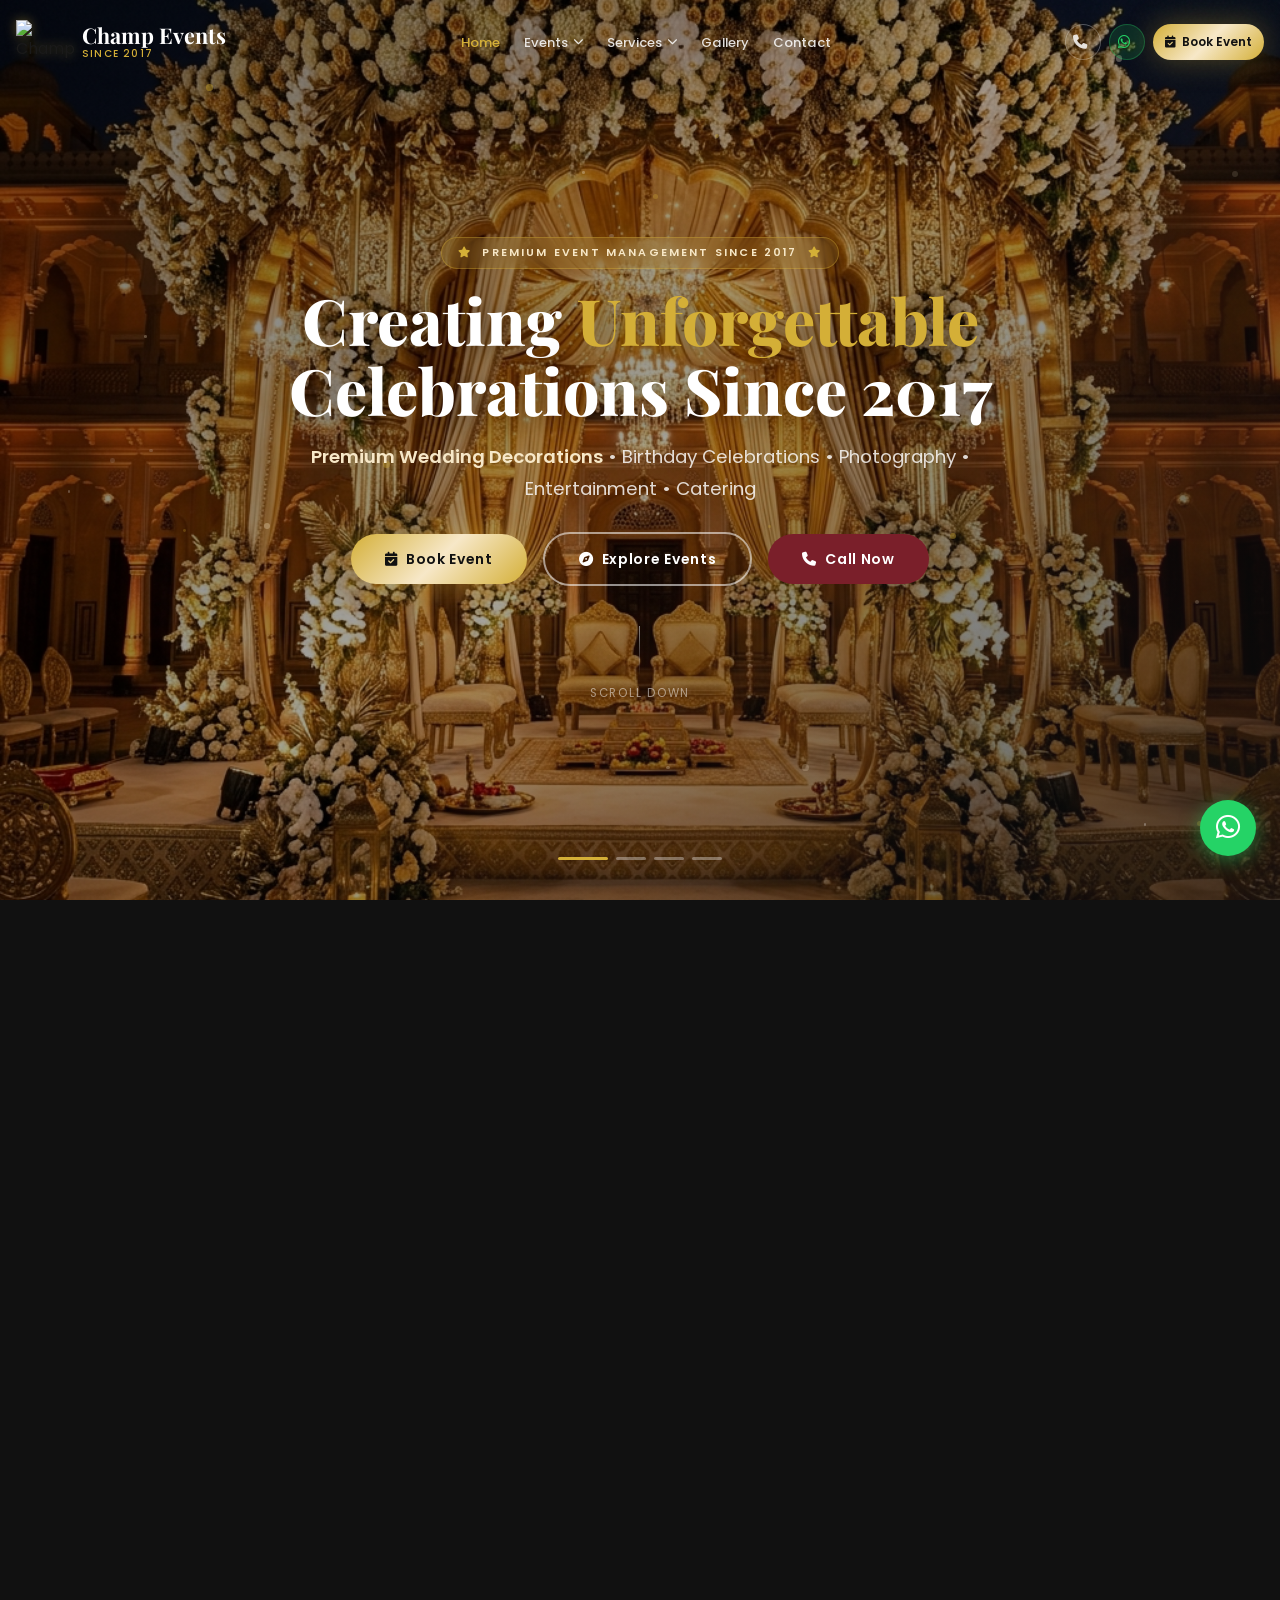
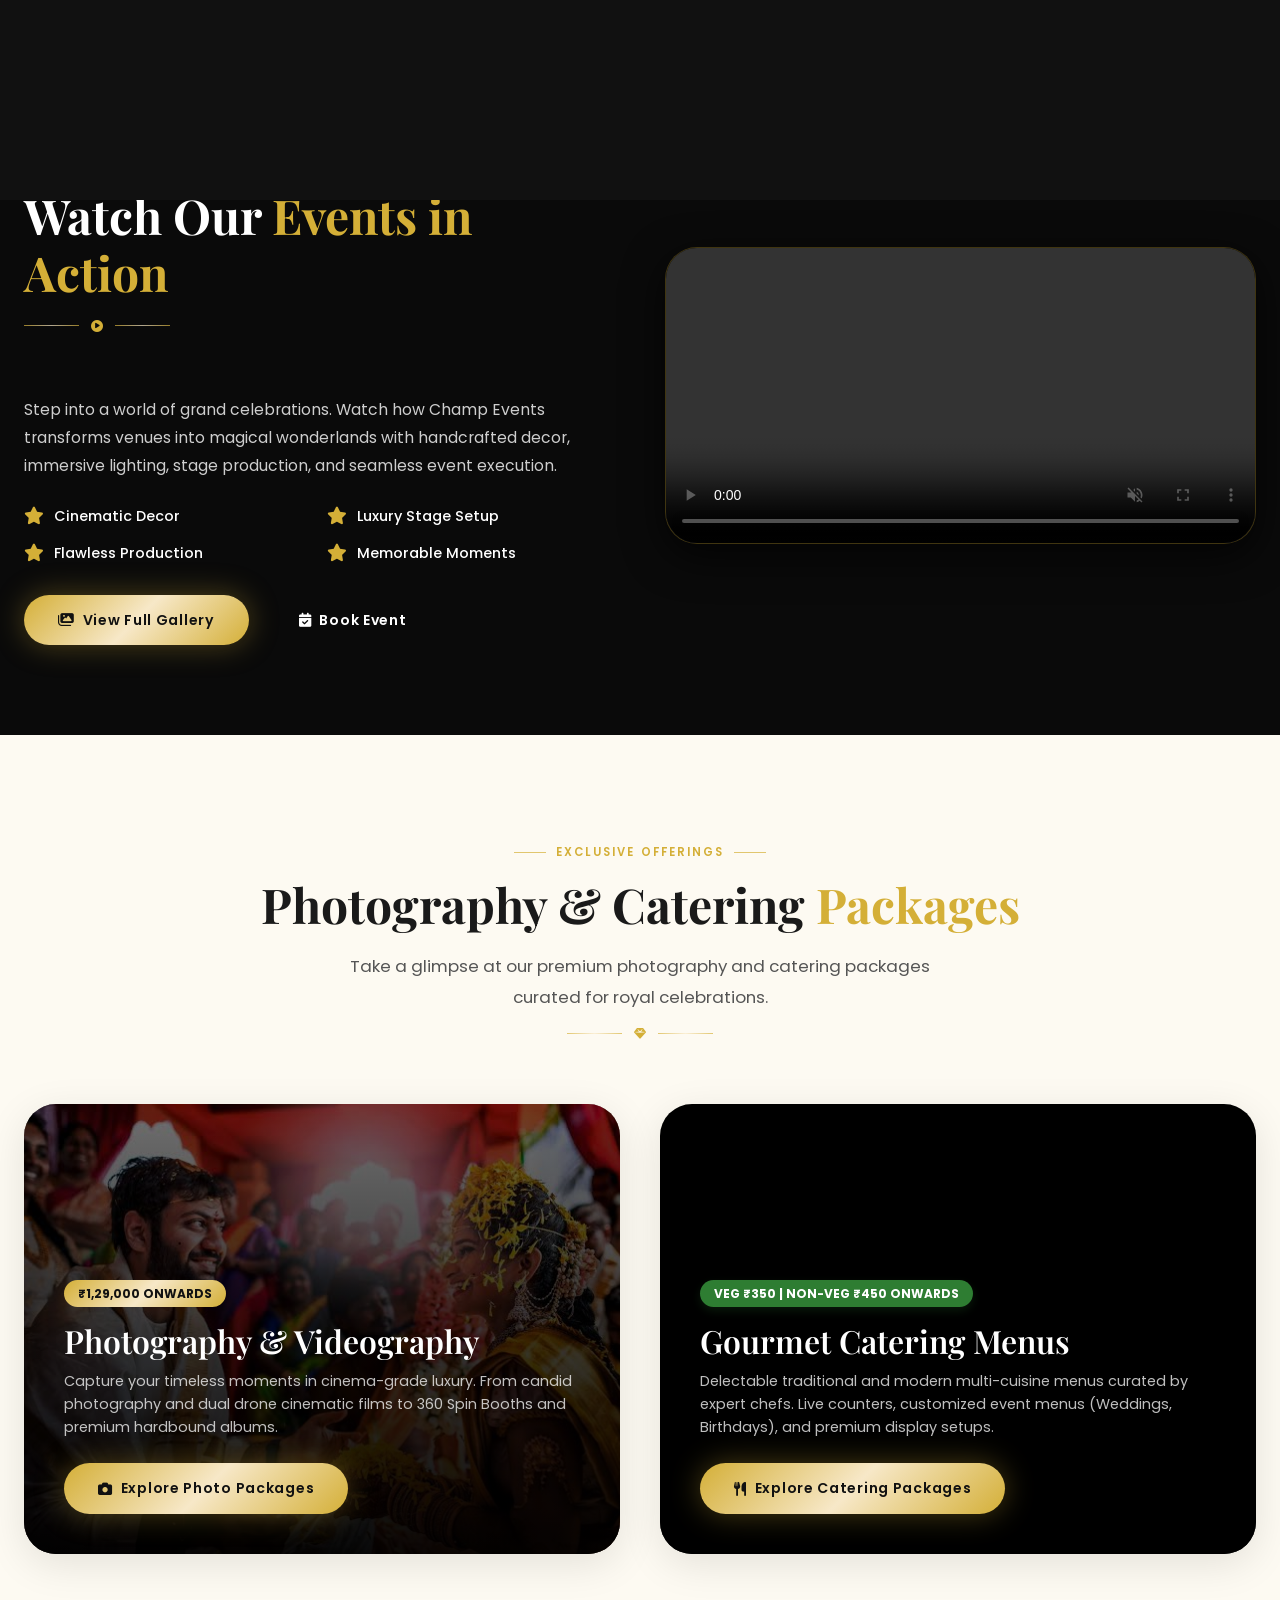
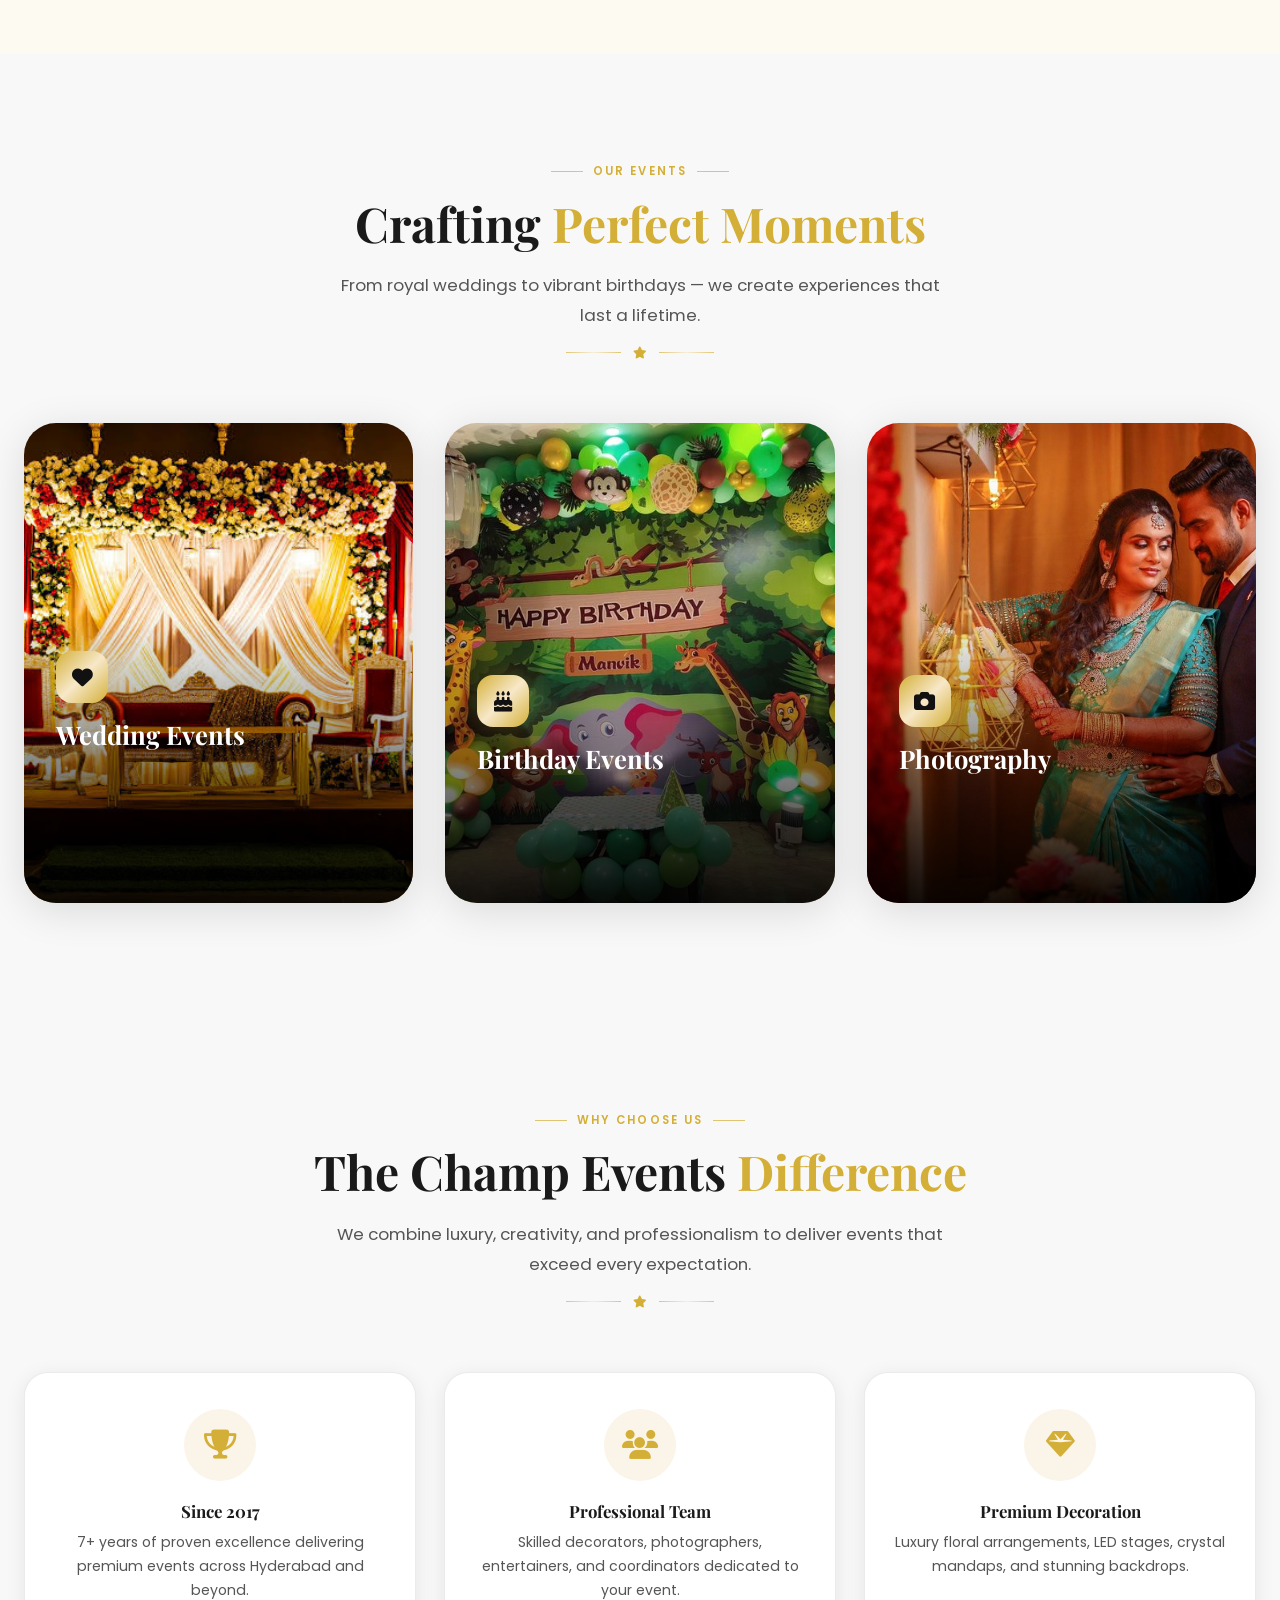
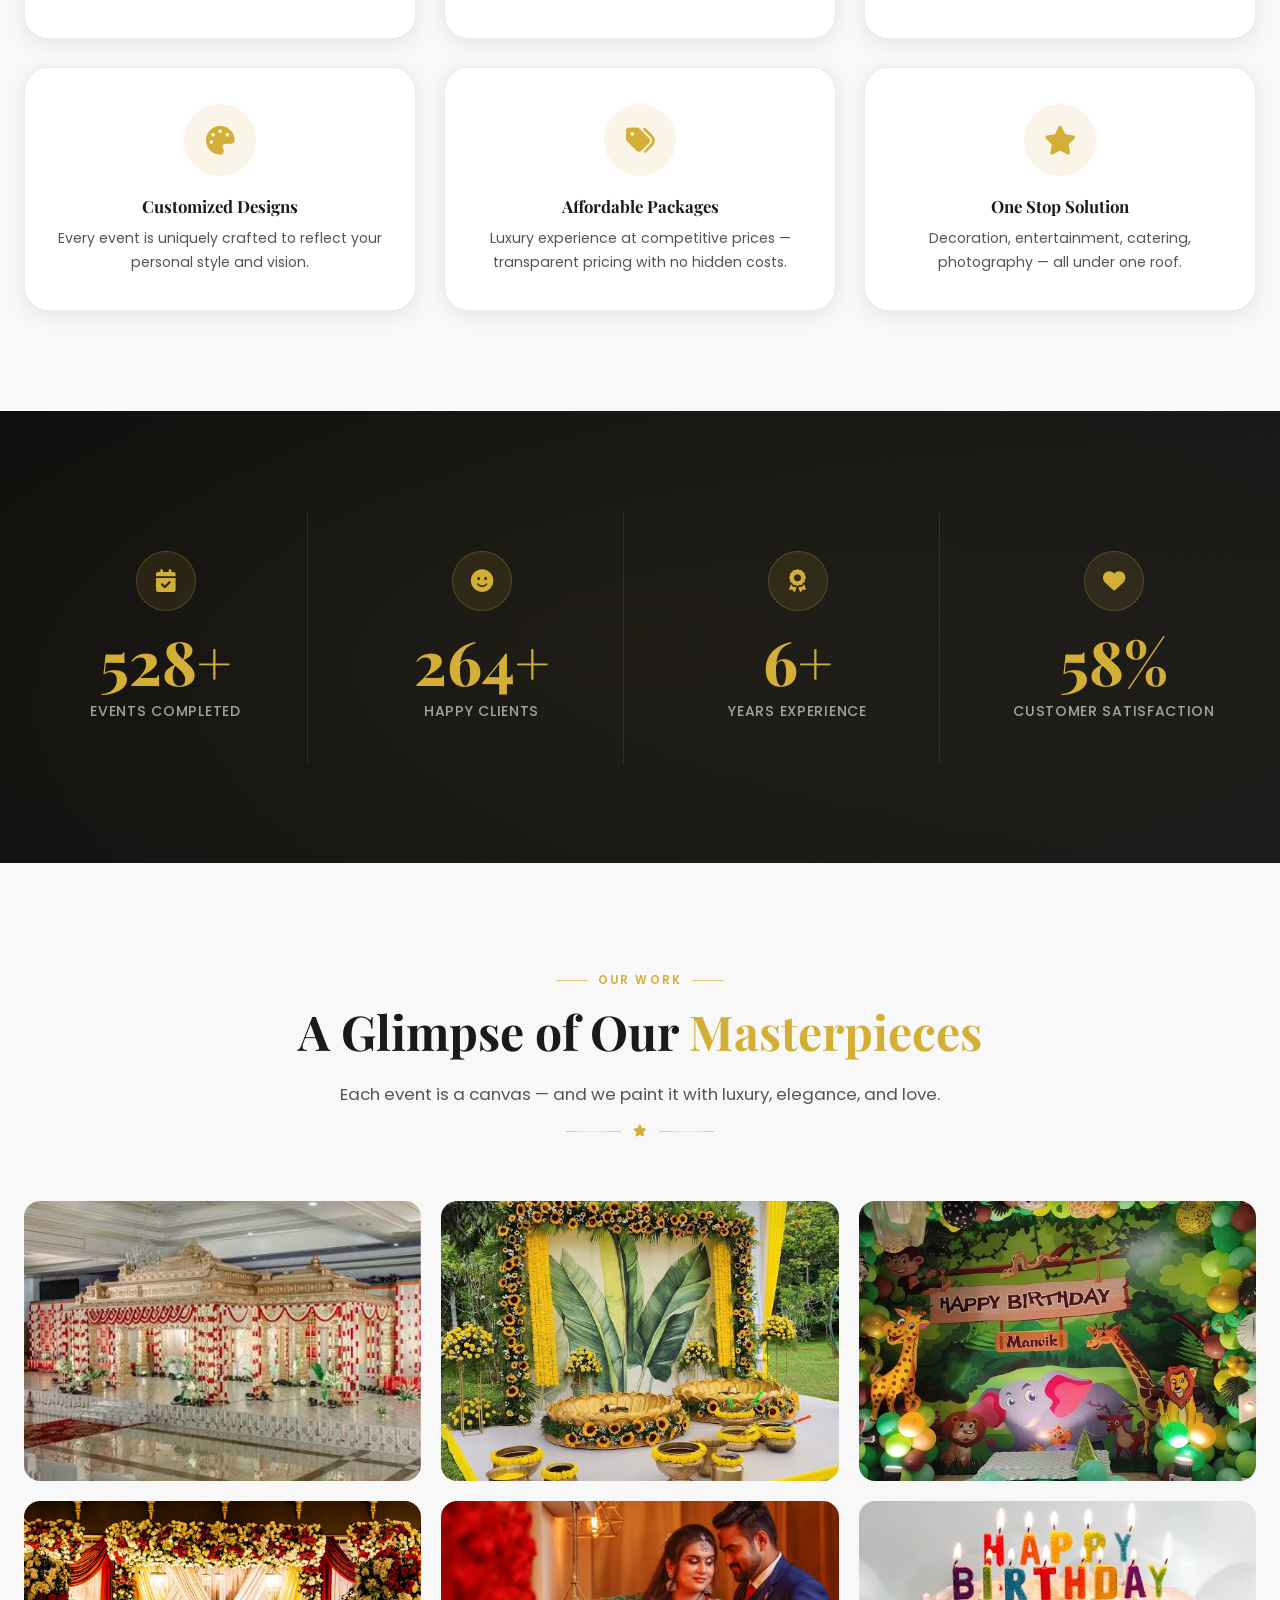
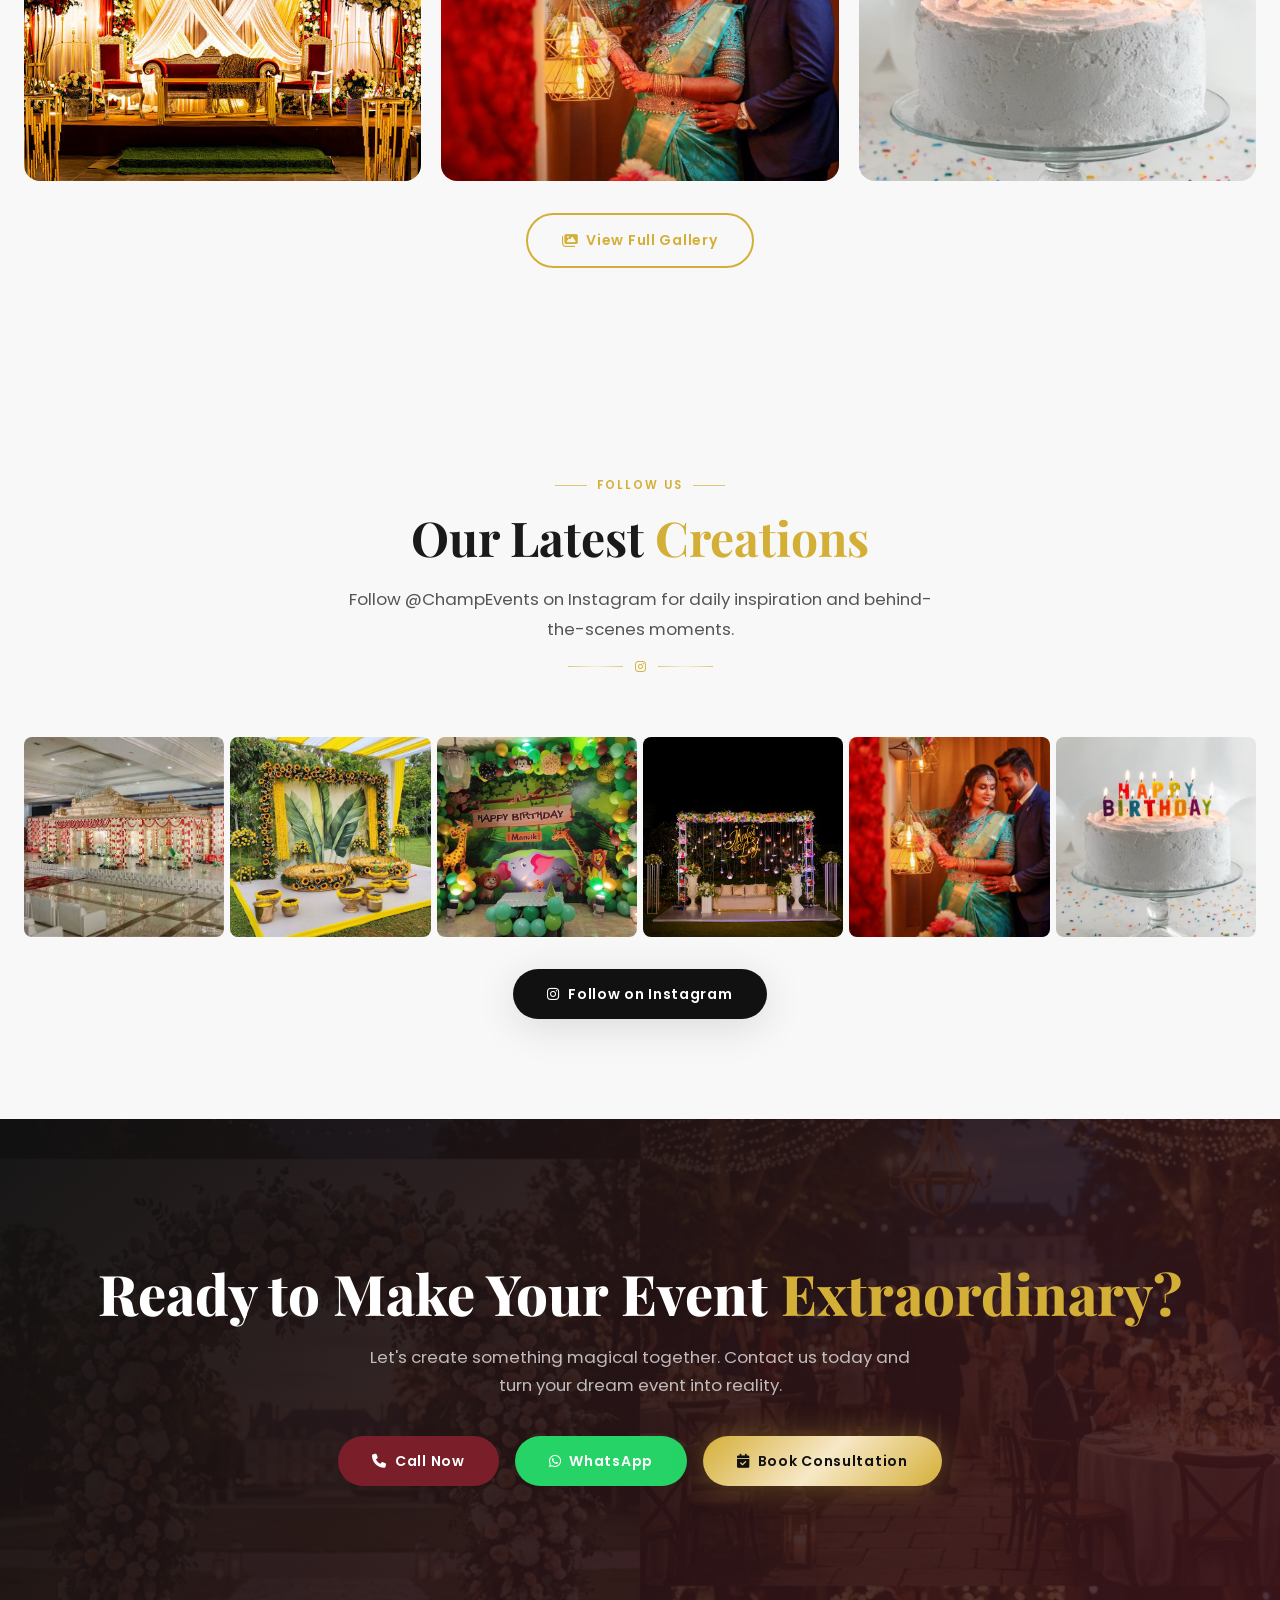
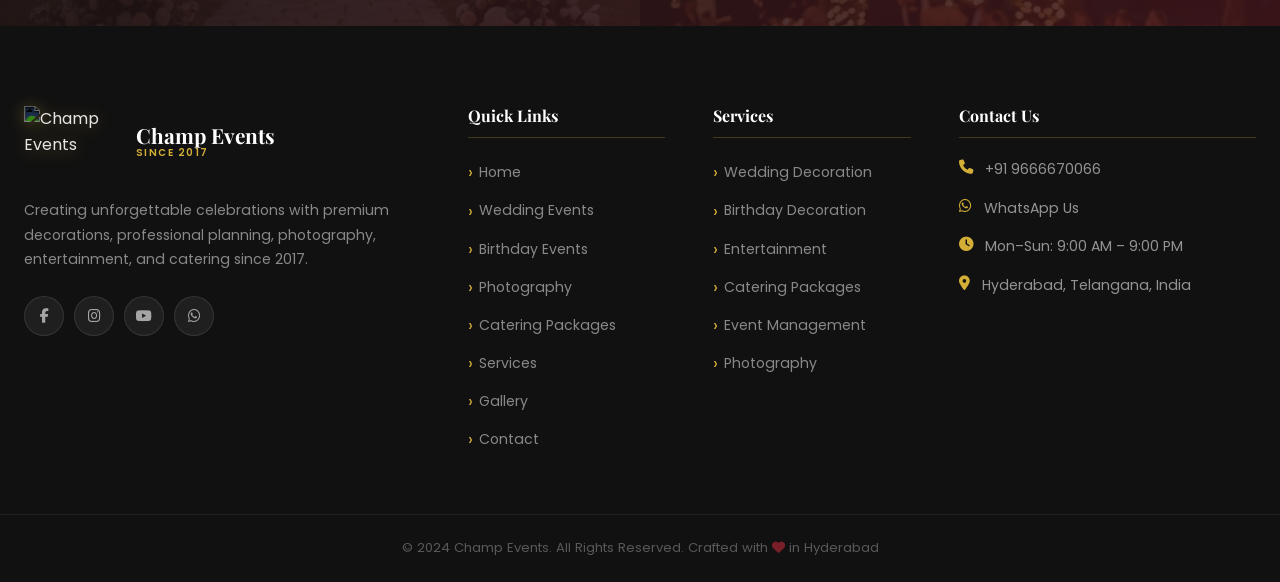
==== commit 489ea84b: "Fix header logo alignment, preloader logo contrast & order, gallery section background, add video sh" ====
--- a/index.html
+++ b/index.html
@@ -196,6 +196,54 @@
   </div>
 </section>
 
+<!-- ========================= ABOUT VIDEO SHOWCASE ========================= -->
+<section class="section video-showcase-section" id="video-showcase" style="background: #0a0a0a; padding: 90px 0; position: relative;">
+  <div class="container">
+    <div class="video-showcase-grid">
+      
+      <!-- Text Column -->
+      <div class="video-showcase-content" data-aos="fade-right">
+        <div class="sec-header">
+          <div class="sec-badge">Experience the Magic</div>
+          <h2 class="sec-title" style="color: #fff;">Watch Our <span>Events in Action</span></h2>
+          <div class="gold-divider"><span></span><i class="fas fa-play-circle"></i><span></span></div>
+        </div>
+
+        <p class="video-showcase-desc">
+          Step into a world of grand celebrations. Watch how Champ Events transforms venues into magical wonderlands with handcrafted decor, immersive lighting, stage production, and seamless event execution.
+        </p>
+
+        <div class="video-showcase-features">
+          <div class="video-showcase-feature-item"><i class="fas fa-star"></i> Cinematic Decor</div>
+          <div class="video-showcase-feature-item"><i class="fas fa-star"></i> Luxury Stage Setup</div>
+          <div class="video-showcase-feature-item"><i class="fas fa-star"></i> Flawless Production</div>
+          <div class="video-showcase-feature-item"><i class="fas fa-star"></i> Memorable Moments</div>
+        </div>
+
+        <div class="video-showcase-btns" style="display: flex; gap: 16px; flex-wrap: wrap;">
+          <a href="gallery.html" class="btn btn-primary"><i class="fas fa-images"></i> View Full Gallery</a>
+          <a href="contact.html" class="btn btn-outline" style="border-color: var(--gold); color: #fff;"><i class="fas fa-calendar-check"></i> Book Event</a>
+        </div>
+      </div>
+
+      <!-- Video Column -->
+      <div class="video-showcase-video" data-aos="fade-left">
+        <video
+          src="assets/assets/video/video1.mp4"
+          controls
+          autoplay
+          muted
+          loop
+          playsinline
+        >
+          Your browser does not support the video tag.
+        </video>
+      </div>
+
+    </div>
+  </div>
+</section>
+
 <!-- ========================= FEATURED PACKAGES GLIMPSE ========================= -->
 <section class="section section-light" id="featured-packages" style="background: #fdfaf2; padding: 100px 0;">
   <div class="container">
--- a/assets/css/style.css
+++ b/assets/css/style.css
@@ -137,51 +137,115 @@
   flex-direction: column;
   align-items: center;
   justify-content: center;
-  gap: 28px;
-  transition: opacity 0.6s ease, visibility 0.6s ease;
-}
-#preloader.hidden { opacity:0; visibility:hidden; }
+  gap: 20px;
+  transition: opacity 0.6s cubic-bezier(0.25, 0.46, 0.45, 0.94), visibility 0.6s ease;
+}
+#preloader.hidden {
+  opacity: 0;
+  visibility: hidden;
+  pointer-events: none;
+}
 
 .pre-logo {
+  order: 1;
   display: flex;
   justify-content: center;
   align-items: center;
+  animation: preloaderLogoAppear 0.5s cubic-bezier(0.175, 0.885, 0.32, 1.275) forwards;
 }
 .pre-logo img {
-  height: 120px;
+  height: 135px;
   width: auto;
+  max-width: 85vw;
   object-fit: contain;
-  animation: logoPulse 2s infinite ease-in-out;
-}
-@keyframes logoPulse {
-  0%, 100% { transform: scale(1); opacity: 0.9; }
-  50% { transform: scale(1.05); opacity: 1; filter: drop-shadow(0 0 15px rgba(212, 175, 55, 0.45)); }
+  filter: invert(1) hue-rotate(180deg) drop-shadow(0 0 16px rgba(212, 175, 55, 0.5));
+  animation: preloaderLogoPulse 2.4s ease-in-out 0.5s infinite alternate;
+}
+
+@keyframes preloaderLogoAppear {
+  0% {
+    opacity: 0;
+    transform: scale(0.85) translateY(-10px);
+  }
+  100% {
+    opacity: 1;
+    transform: scale(1) translateY(0);
+  }
+}
+
+@keyframes preloaderLogoPulse {
+  0% {
+    transform: translateY(0) scale(1);
+    filter: invert(1) hue-rotate(180deg) drop-shadow(0 0 12px rgba(212, 175, 55, 0.4));
+  }
+  50% {
+    transform: translateY(-5px) scale(1.03);
+    filter: invert(1) hue-rotate(180deg) drop-shadow(0 0 22px rgba(212, 175, 55, 0.75));
+  }
+  100% {
+    transform: translateY(0) scale(1);
+    filter: invert(1) hue-rotate(180deg) drop-shadow(0 0 12px rgba(212, 175, 55, 0.4));
+  }
 }
 
 .pre-tagline {
+  order: 2;
   font-family: var(--font-b);
   font-size: 0.75rem;
+  font-weight: 600;
   letter-spacing: 0.25em;
   text-transform: uppercase;
-  color: rgba(255,255,255,0.5);
-  margin-top: -20px;
+  color: rgba(255, 255, 255, 0.85);
+  text-shadow: 0 2px 10px rgba(0, 0, 0, 0.6);
+  text-align: center;
+  margin: 0;
+  opacity: 0;
+  animation: preloaderElementFadeIn 0.5s ease 0.2s forwards;
 }
 
 .pre-bar {
+  order: 3;
   width: 220px;
-  height: 2px;
-  background: rgba(255,255,255,0.1);
+  height: 3px;
+  background: rgba(255, 255, 255, 0.12);
   border-radius: var(--r-full);
   overflow: hidden;
+  box-shadow: 0 0 10px rgba(0, 0, 0, 0.5);
+  opacity: 0;
+  animation: preloaderElementFadeIn 0.5s ease 0.35s forwards;
 }
 .pre-fill {
   height: 100%;
   width: 0%;
   background: var(--grad-gold);
   border-radius: var(--r-full);
-  animation: preload 2.2s ease forwards;
-}
-@keyframes preload { to { width:100%; } }
+  animation: preload 2s cubic-bezier(0.25, 0.46, 0.45, 0.94) 0.35s forwards;
+}
+
+@keyframes preloaderElementFadeIn {
+  to {
+    opacity: 1;
+  }
+}
+
+@keyframes preload { to { width: 100%; } }
+
+@media (max-width: 768px) {
+  #preloader {
+    gap: 16px;
+  }
+  .pre-logo img {
+    height: 90px;
+  }
+  .pre-tagline {
+    font-size: 0.68rem;
+    letter-spacing: 0.18em;
+    padding: 0 16px;
+  }
+  .pre-bar {
+    width: 170px;
+  }
+}
 
 /* ========== PAGE TRANSITION ========== */
 #page-transition {
--- a/assets/css/components.css
+++ b/assets/css/components.css
@@ -36,7 +36,7 @@
 .nav-brand {
   display: flex;
   align-items: center;
-  gap: 12px;
+  gap: 6px;
   text-decoration: none;
   flex-shrink: 0;
 }
@@ -49,7 +49,7 @@
   box-shadow: var(--sh-gold);
   flex-shrink: 0;
 }
-.brand-texts { display:flex; flex-direction:column; }
+.brand-texts { display:flex; flex-direction:column; align-items:flex-start; justify-content:center; line-height:1; }
 .brand-name {
   font-family: var(--font-h);
   font-size: 1.35rem;
@@ -59,29 +59,30 @@
 }
 /* ===== LOGO IMAGE ===== */
 .nav-logo-img {
-  height: 56px;
+  height: 44px;
   width: auto;
-  max-width: 80px; /* Reduced max-width since text is next to it */
+  max-width: 60px;
   object-fit: contain;
-  /* White bg becomes invisible on dark navbar */
   mix-blend-mode: multiply;
   filter: drop-shadow(0 0 6px rgba(212,175,55,0.4));
   transition: all var(--tr-m);
   display: block;
+  flex-shrink: 0;
 }
 .navbar.scrolled .nav-logo-img {
-  height: 46px;
+  height: 38px;
   mix-blend-mode: normal;
   filter: invert(1) hue-rotate(180deg) drop-shadow(0 0 6px rgba(212,175,55,0.4));
 }
 
 .brand-tag {
-  font-size: 0.65rem;
+  font-size: 0.63rem;
   font-weight: 500;
-  letter-spacing: 0.15em;
+  letter-spacing: 0.12em;
   text-transform: uppercase;
   color: var(--gold);
-  line-height: 1.4;
+  line-height: 1;
+  margin-top: 3px;
 }
 
 .footer-logo-img {
@@ -233,23 +234,33 @@
   display: none;
   flex-direction: column;
   justify-content: space-between;
-  width: 26px; height: 18px;
+  width: 28px;
+  height: 20px;
   background: transparent;
+  border: none;
+  outline: none;
   cursor: pointer;
   padding: 0;
   flex-shrink: 0;
+  position: relative;
+  z-index: 1001;
 }
 .hamburger span {
   display: block;
-  width: 100%; height: 2px;
+  width: 100%;
+  height: 2.5px;
   background: var(--white);
   border-radius: 2px;
-  transition: all var(--tr-m);
+  transition: all 0.3s cubic-bezier(0.25, 0.46, 0.45, 0.94);
   transform-origin: center;
 }
-.hamburger.open span:nth-child(1) { transform:translateY(8px) rotate(45deg); }
-.hamburger.open span:nth-child(2) { opacity:0; transform:scaleX(0); }
-.hamburger.open span:nth-child(3) { transform:translateY(-8px) rotate(-45deg); }
+.hamburger.open span {
+  background: var(--gold) !important;
+  box-shadow: 0 0 8px rgba(212, 175, 55, 0.8);
+}
+.hamburger.open span:nth-child(1) { transform: translateY(8.5px) rotate(45deg); }
+.hamburger.open span:nth-child(2) { opacity: 0; transform: scaleX(0); }
+.hamburger.open span:nth-child(3) { transform: translateY(-8.5px) rotate(-45deg); }
 
 /* Laptop header refinements */
 @media (max-width: 1366px) {
@@ -920,6 +931,17 @@
 /* ========================================================
    GALLERY PAGE (FULL)
 ======================================================== */
+#gallery-main {
+  background-color: #ffffff !important;
+  color: #111111;
+}
+#gallery-main .sec-title {
+  color: #111111;
+}
+#gallery-main .sec-sub {
+  color: #555555;
+}
+
 .gallery-filters {
   display: flex;
   flex-wrap: wrap;
@@ -932,9 +954,9 @@
   border-radius: var(--r-full);
   font-size: 0.85rem;
   font-weight: 600;
-  background: transparent;
-  color: var(--text-dark);
-  border: 2px solid var(--border-light);
+  background: #f4f4f4;
+  color: #333333;
+  border: 2px solid #e0e0e0;
   cursor: pointer;
   transition: all var(--tr-m);
 }
@@ -2502,3 +2524,84 @@
   }
 }
 
+/* ========================================================
+   VIDEO SHOWCASE (SIDE BY SIDE)
+======================================================== */
+.video-showcase-grid {
+  display: grid;
+  grid-template-columns: 1fr 1fr;
+  gap: 50px;
+  align-items: center;
+}
+.video-showcase-video {
+  position: relative;
+  border-radius: var(--r-xl);
+  overflow: hidden;
+  box-shadow: 0 12px 40px rgba(0,0,0,0.7);
+  border: 1px solid rgba(212,175,55,0.3);
+  background: #000;
+}
+.video-showcase-video video {
+  width: 100%;
+  height: auto;
+  object-fit: contain;
+  display: block;
+}
+.video-showcase-content .sec-header {
+  text-align: left;
+}
+.video-showcase-content .gold-divider {
+  justify-content: flex-start;
+  margin: 16px 0 0 0;
+}
+.video-showcase-desc {
+  color: rgba(255,255,255,0.8);
+  font-size: 0.98rem;
+  line-height: 1.8;
+  margin-top: 24px;
+  margin-bottom: 24px;
+}
+.video-showcase-features {
+  display: grid;
+  grid-template-columns: 1fr 1fr;
+  gap: 14px;
+  margin-bottom: 30px;
+}
+.video-showcase-feature-item {
+  display: flex;
+  align-items: center;
+  gap: 10px;
+  color: #fff;
+  font-size: 0.9rem;
+  font-weight: 500;
+}
+.video-showcase-feature-item i {
+  color: var(--gold);
+  font-size: 1.1rem;
+}
+
+@media (max-width: 992px) {
+  .video-showcase-grid {
+    grid-template-columns: 1fr;
+    gap: 36px;
+  }
+  .video-showcase-content .sec-header {
+    text-align: center;
+  }
+  .video-showcase-content .gold-divider {
+    justify-content: center;
+    margin: 16px auto 0 auto;
+  }
+  .video-showcase-desc {
+    text-align: center;
+  }
+  .video-showcase-btns {
+    justify-content: center;
+  }
+}
+@media (max-width: 576px) {
+  .video-showcase-features {
+    grid-template-columns: 1fr;
+  }
+}
+
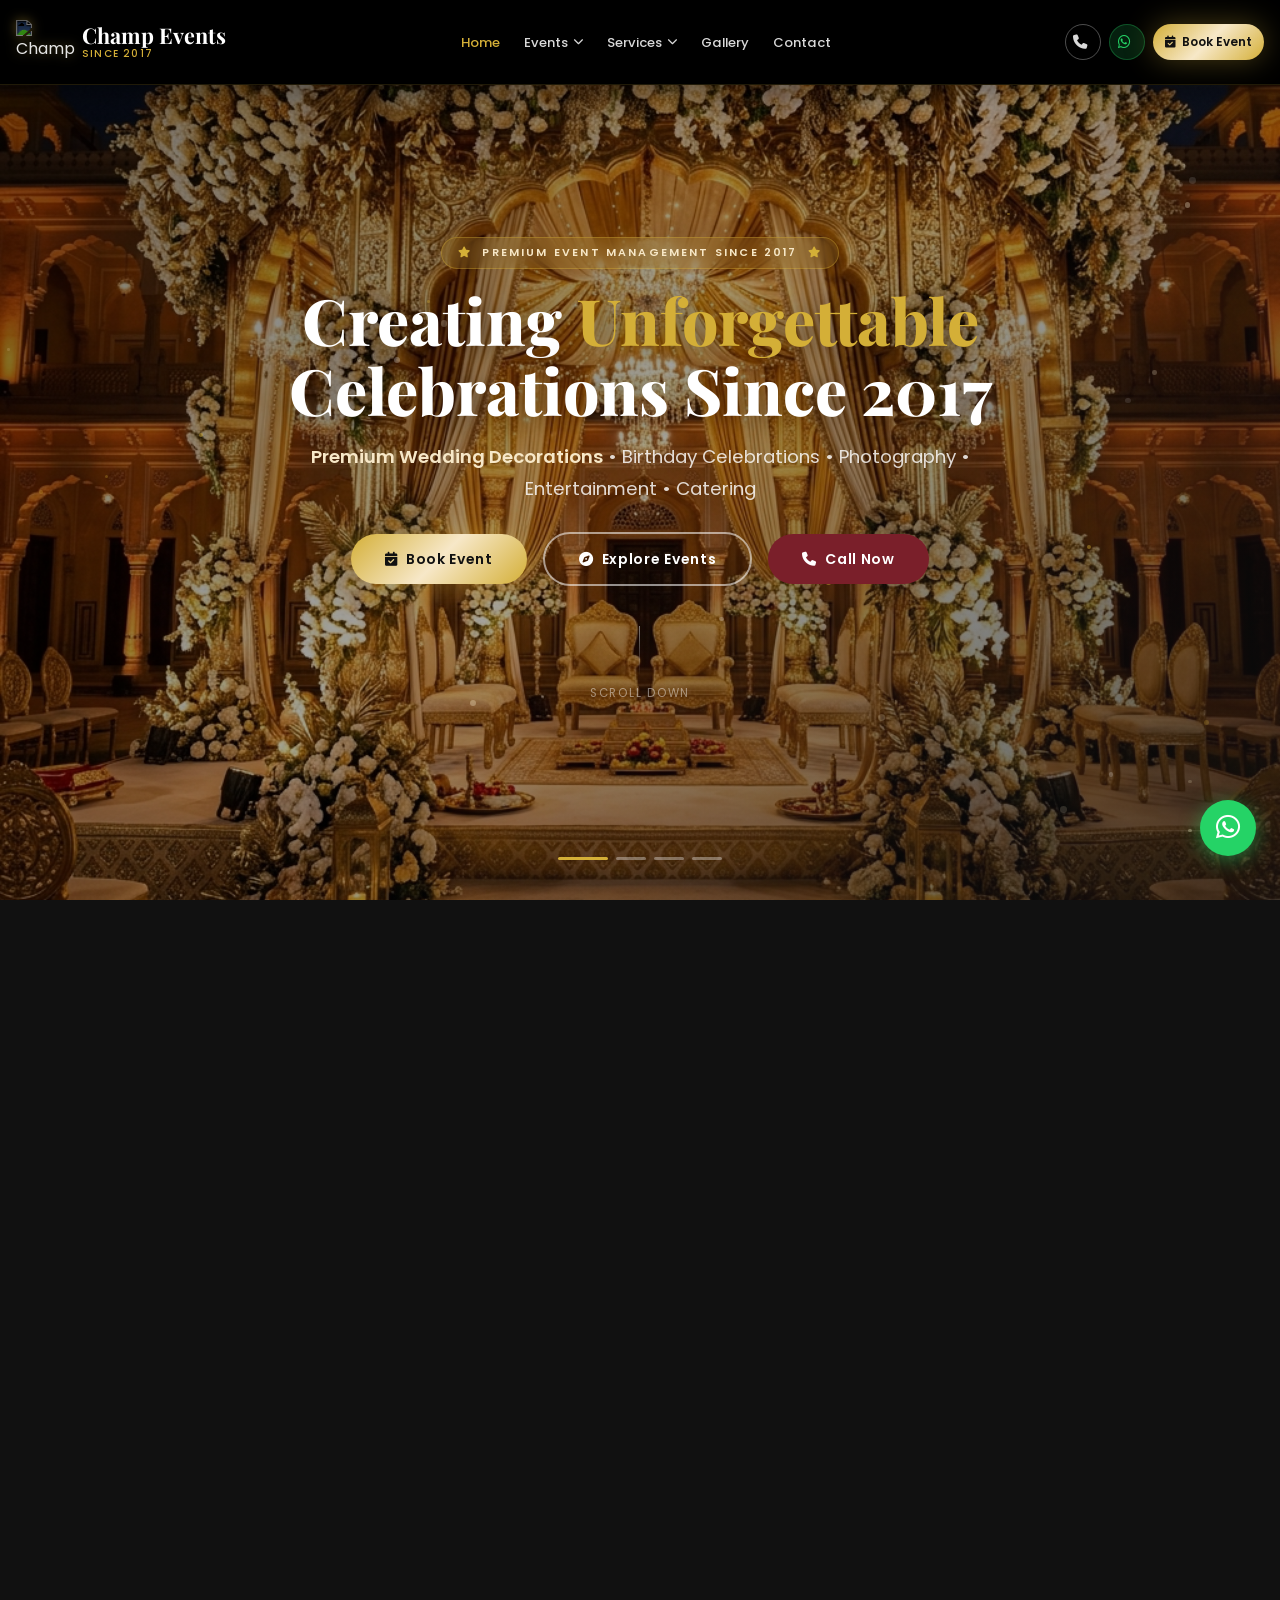
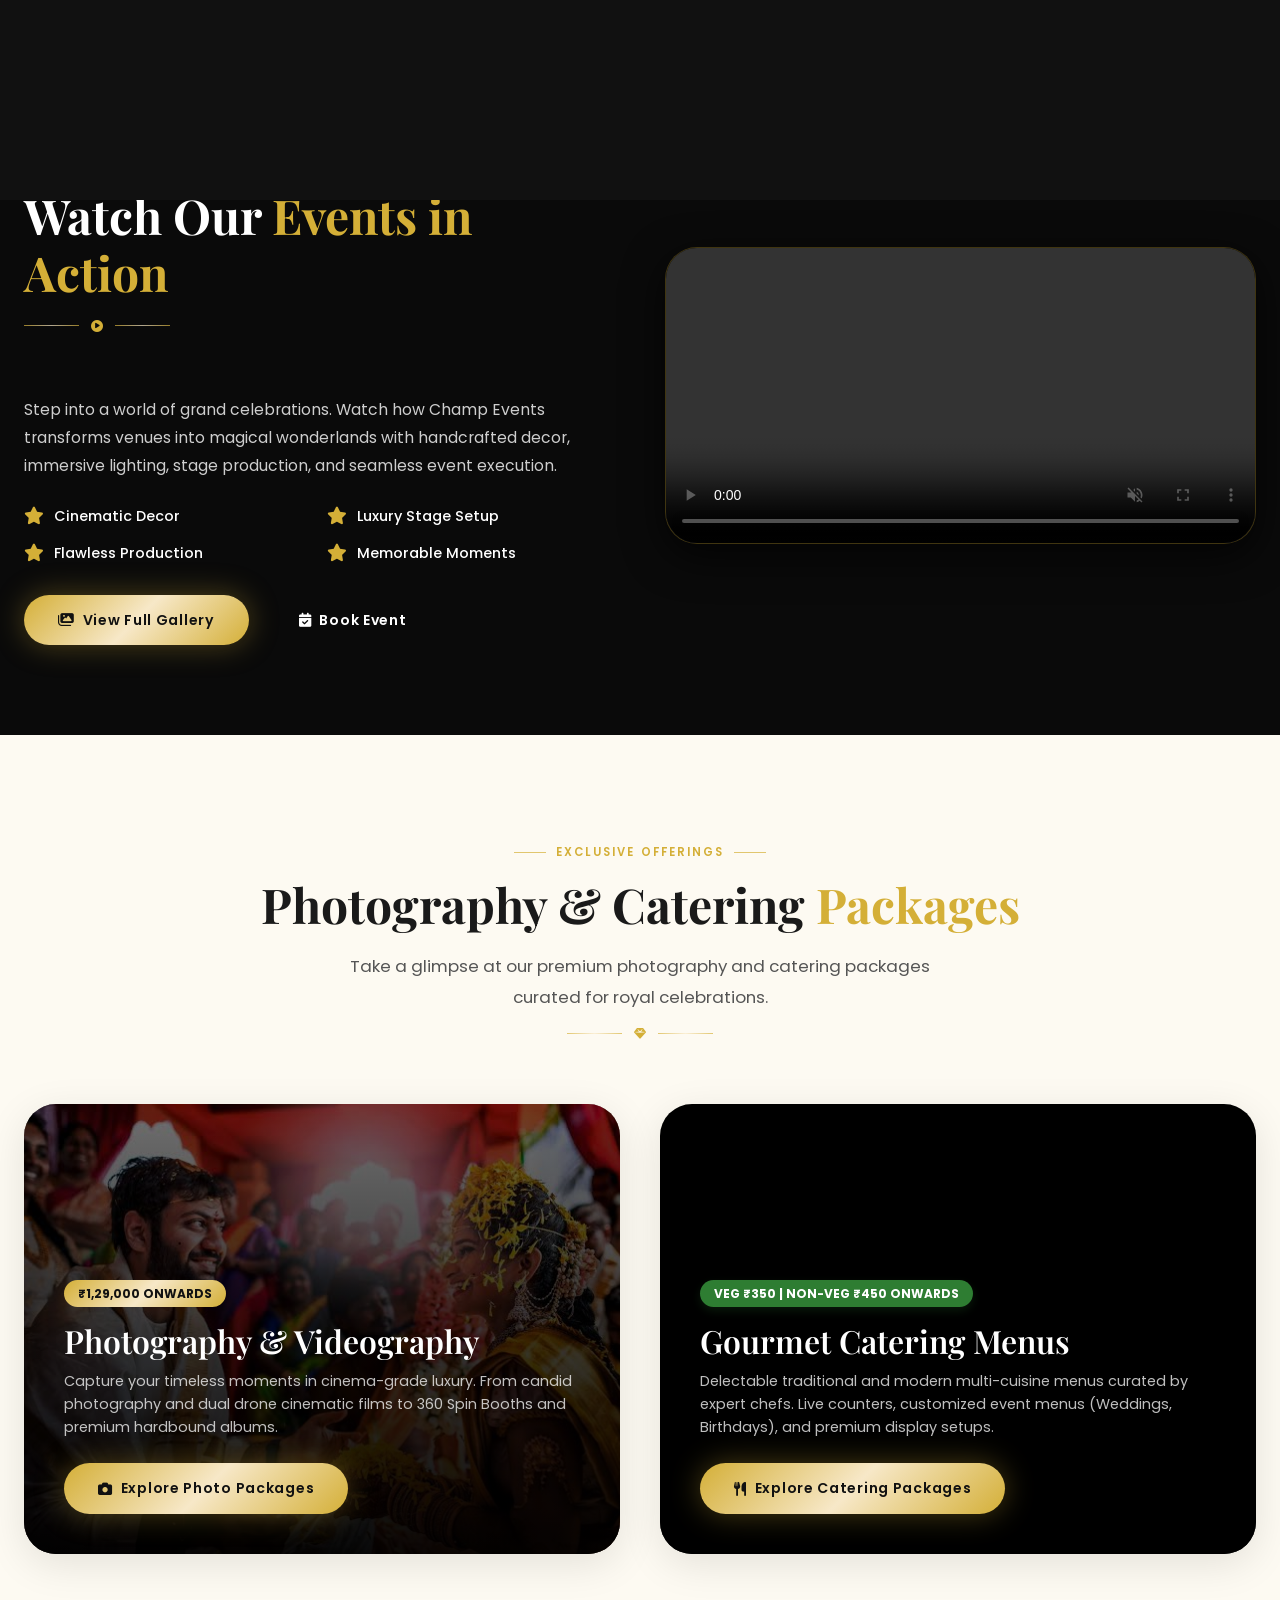
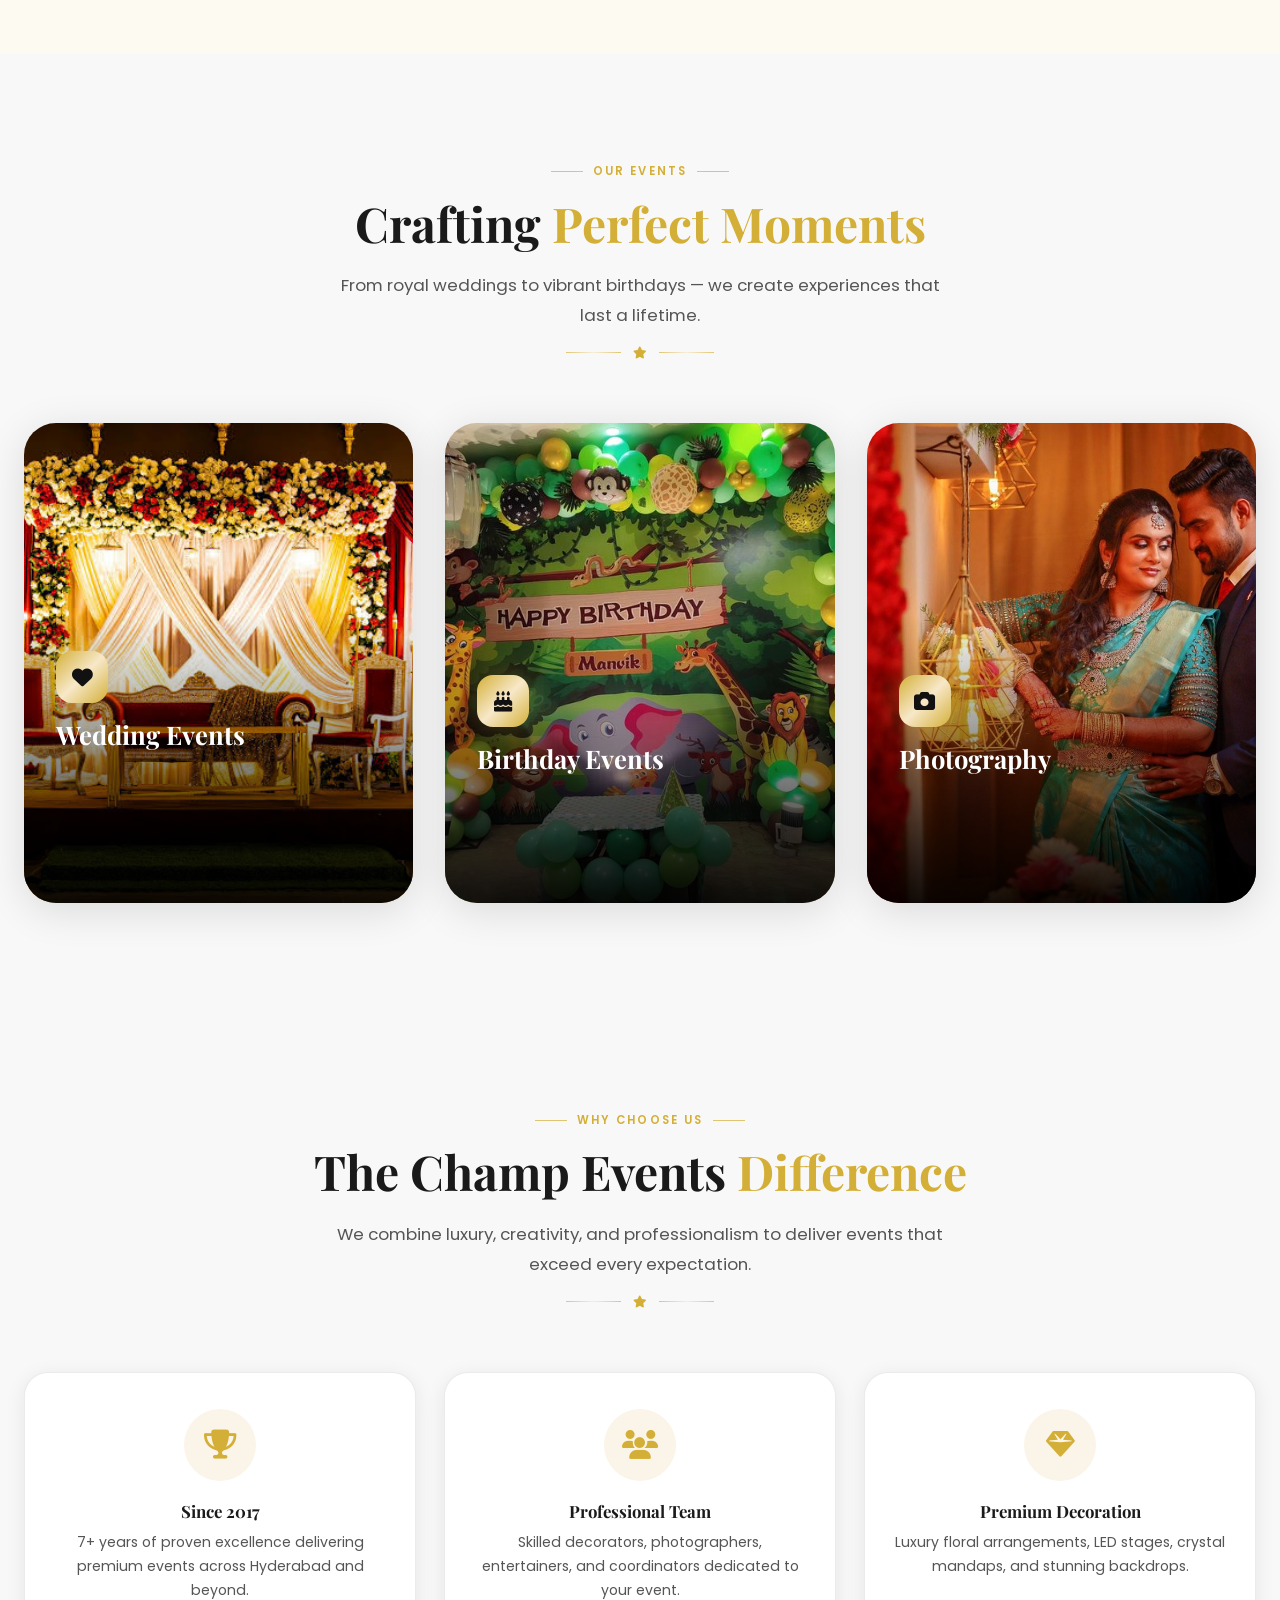
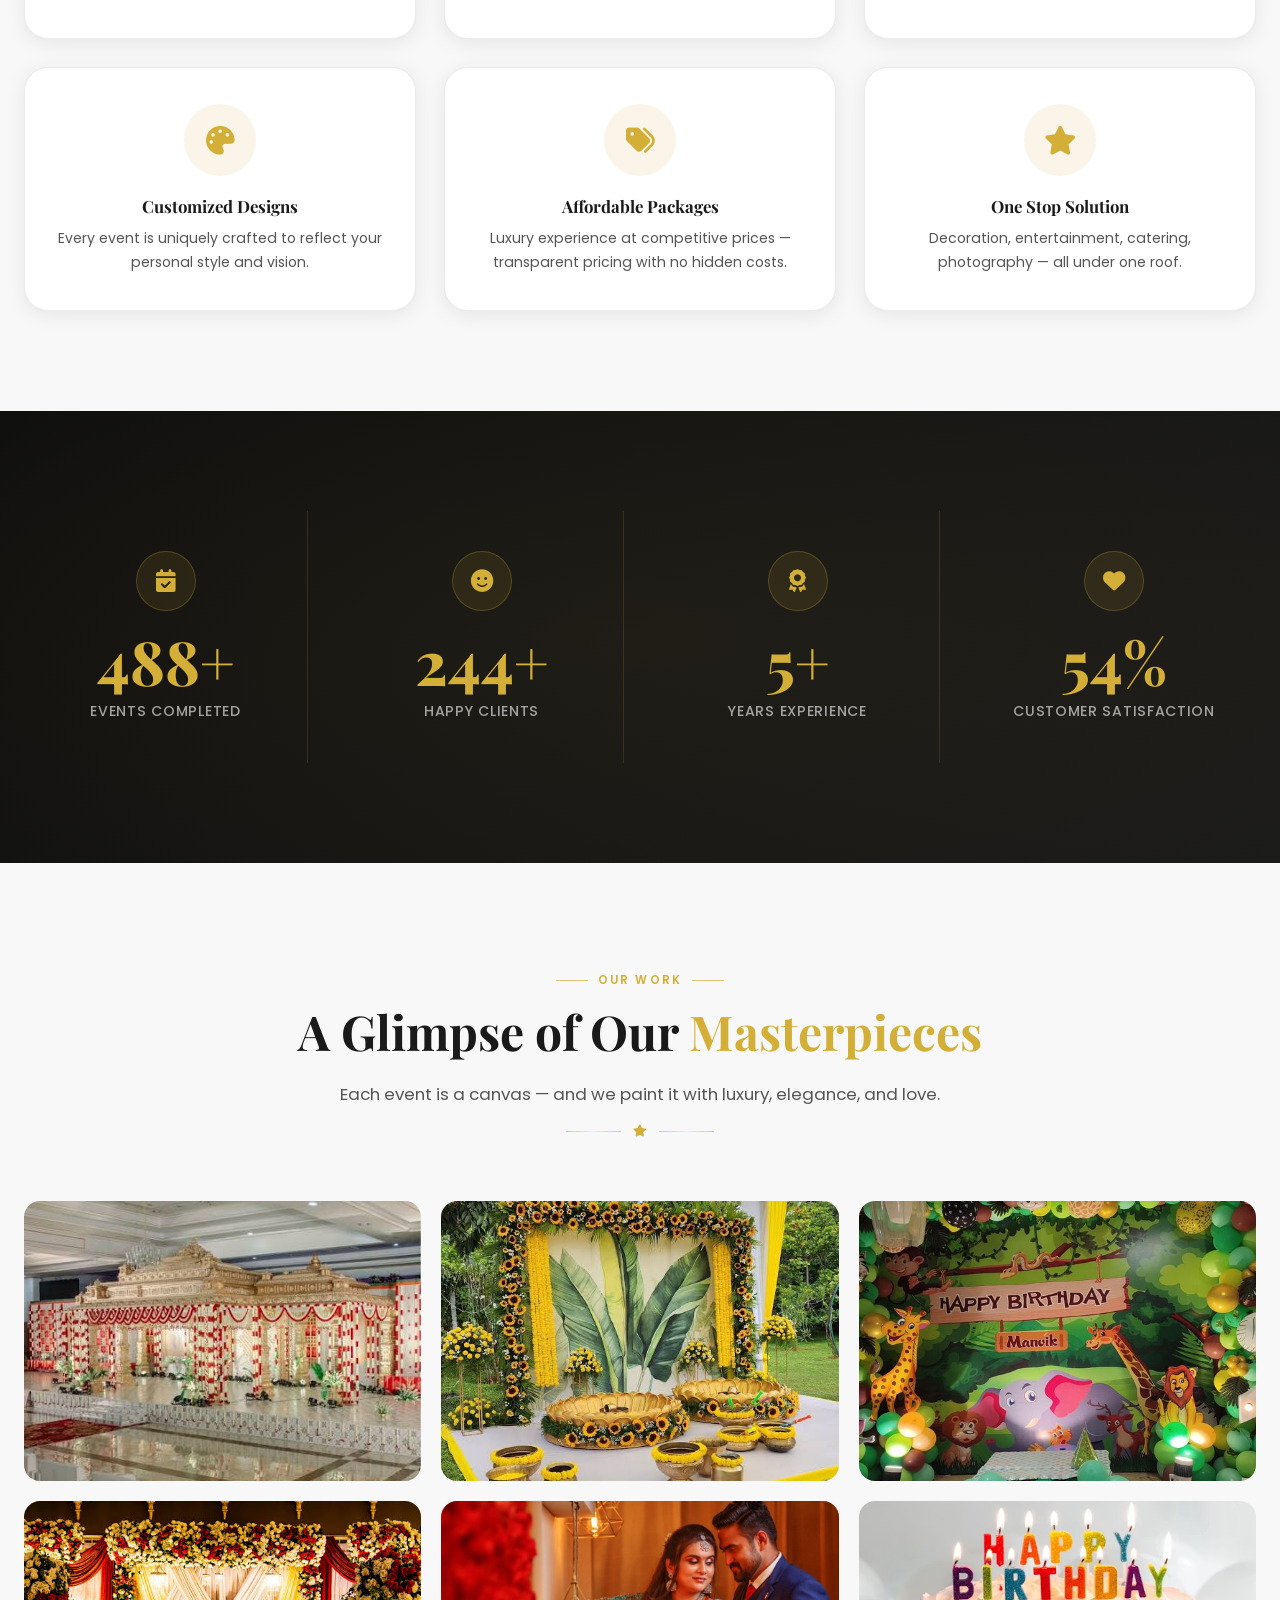
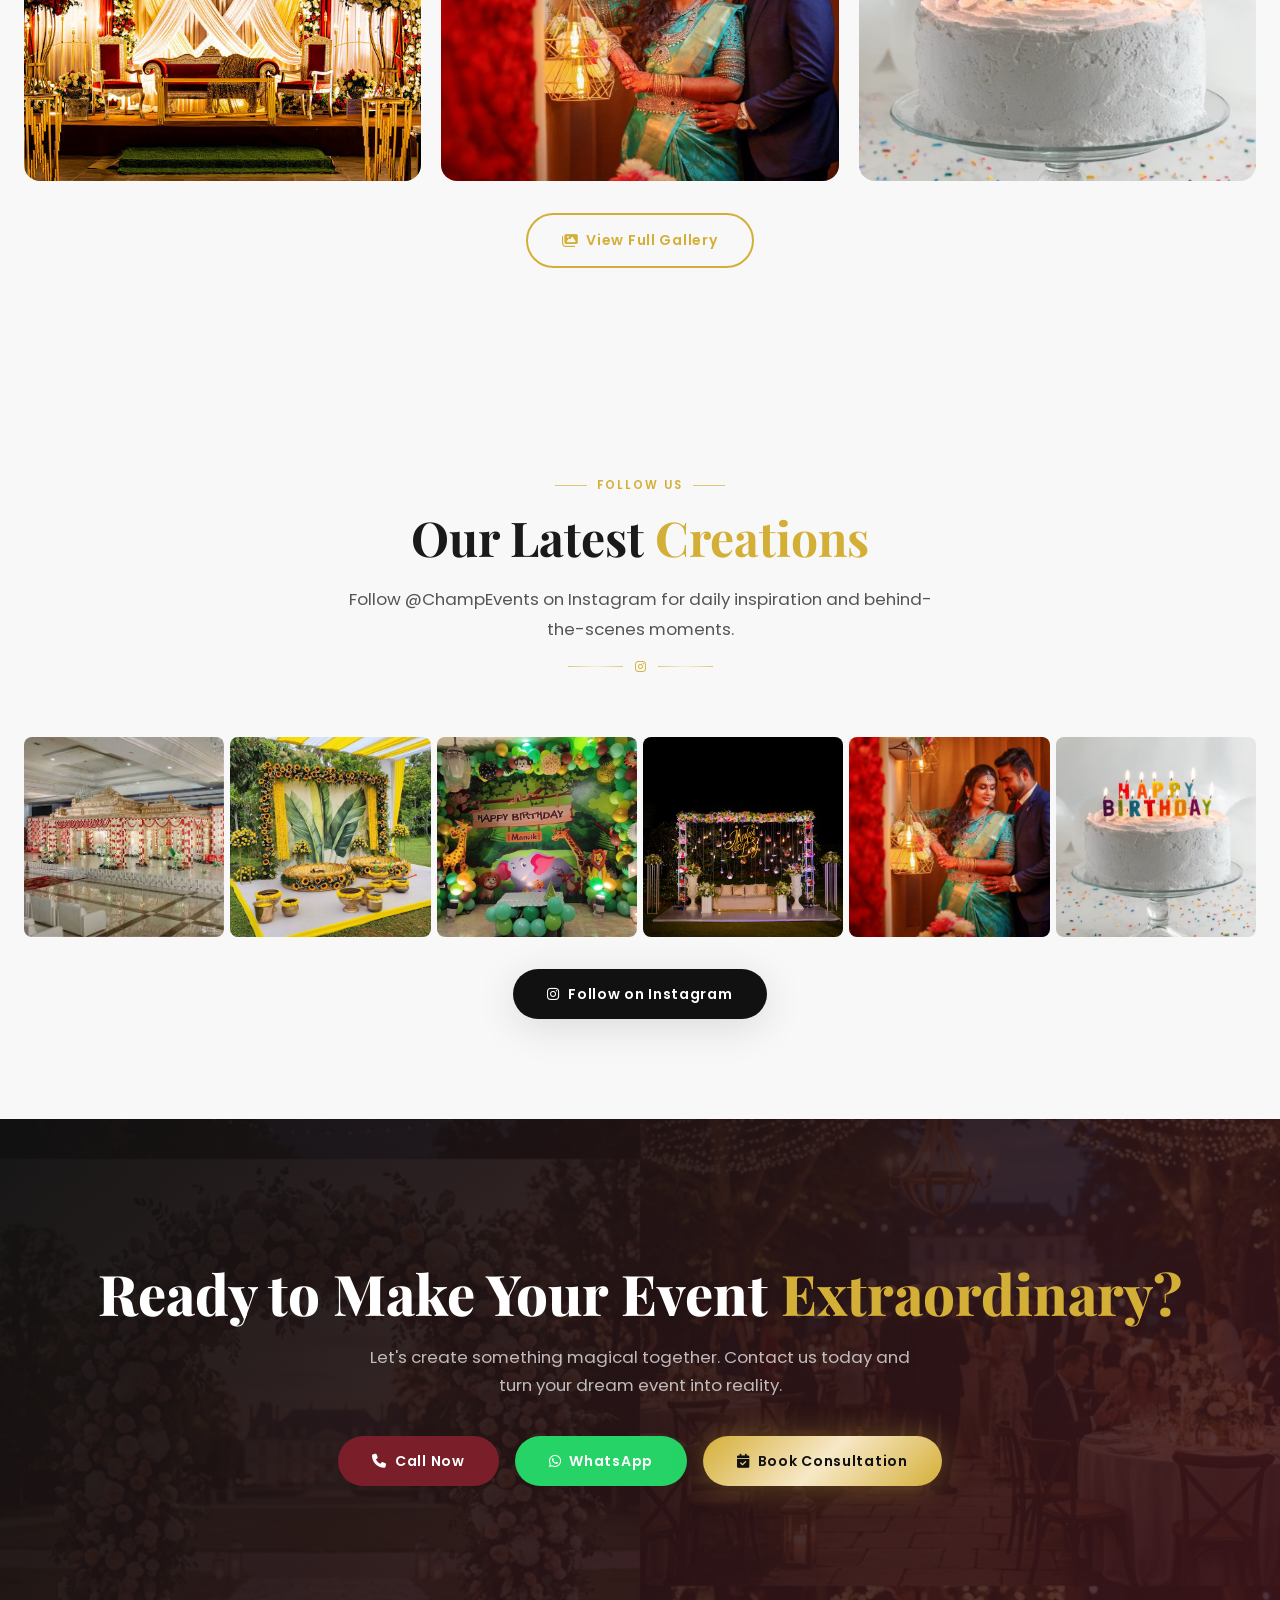
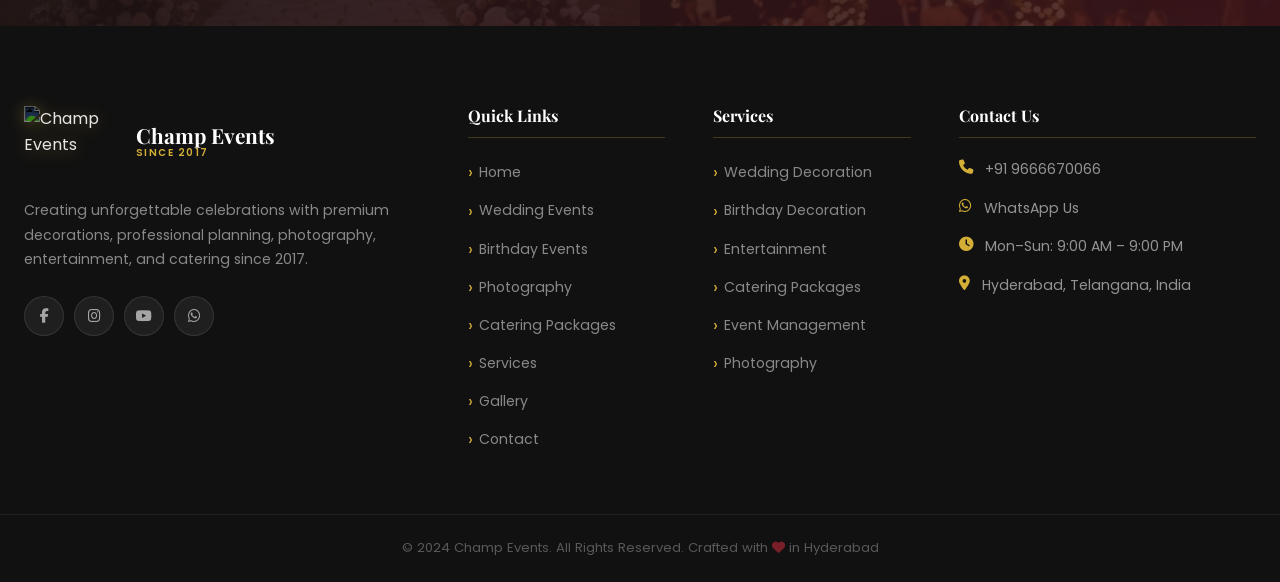
==== commit 8ce276a0: "Update header navbar styling, preloader animation, and header logos across all pages" ====
--- a/index.html
+++ b/index.html
@@ -73,7 +73,7 @@
 <nav class="navbar" id="navbar">
   <div class="nav-container">
     <a href="index.html" class="nav-brand">
-      <img src="assets/assets/CHAMP EVENTS LOGO 01.png" alt="Champ Events" class="nav-logo-img">
+      <img src="assets/assets/CHAMP EVENTS LOGO 02.png" alt="Champ Events" class="nav-logo-img">
       <div class="brand-texts">
         <span class="brand-name">Champ Events</span>
         <span class="brand-tag">Since 2017</span>
--- a/assets/css/style.css
+++ b/assets/css/style.css
@@ -199,8 +199,7 @@
   text-shadow: 0 2px 10px rgba(0, 0, 0, 0.6);
   text-align: center;
   margin: 0;
-  opacity: 0;
-  animation: preloaderElementFadeIn 0.5s ease 0.2s forwards;
+  animation: preloaderLogoAppear 0.5s cubic-bezier(0.175, 0.885, 0.32, 1.275) forwards;
 }
 
 .pre-bar {
--- a/assets/css/components.css
+++ b/assets/css/components.css
@@ -11,11 +11,14 @@
   top: 0; left: 0; right: 0;
   z-index: var(--z-nav);
   padding: 20px 0;
+  background: #000000;
+  border-bottom: 1px solid rgba(212,175,55,0.15);
+  box-shadow: 0 4px 30px rgba(0,0,0,0.4);
   transition: all 0.5s cubic-bezier(0.25,0.46,0.45,0.94);
 }
 .navbar.scrolled {
   padding: 12px 0;
-  background: rgba(10,10,10,0.92);
+  background: #000000;
   backdrop-filter: blur(20px) saturate(180%);
   -webkit-backdrop-filter: blur(20px) saturate(180%);
   border-bottom: 1px solid rgba(212,175,55,0.15);
@@ -63,16 +66,14 @@
   width: auto;
   max-width: 60px;
   object-fit: contain;
-  mix-blend-mode: multiply;
-  filter: drop-shadow(0 0 6px rgba(212,175,55,0.4));
+  mix-blend-mode: normal;
+  filter: invert(1) hue-rotate(180deg) drop-shadow(0 0 6px rgba(212,175,55,0.4));
   transition: all var(--tr-m);
   display: block;
   flex-shrink: 0;
 }
 .navbar.scrolled .nav-logo-img {
   height: 38px;
-  mix-blend-mode: normal;
-  filter: invert(1) hue-rotate(180deg) drop-shadow(0 0 6px rgba(212,175,55,0.4));
 }
 
 .brand-tag {
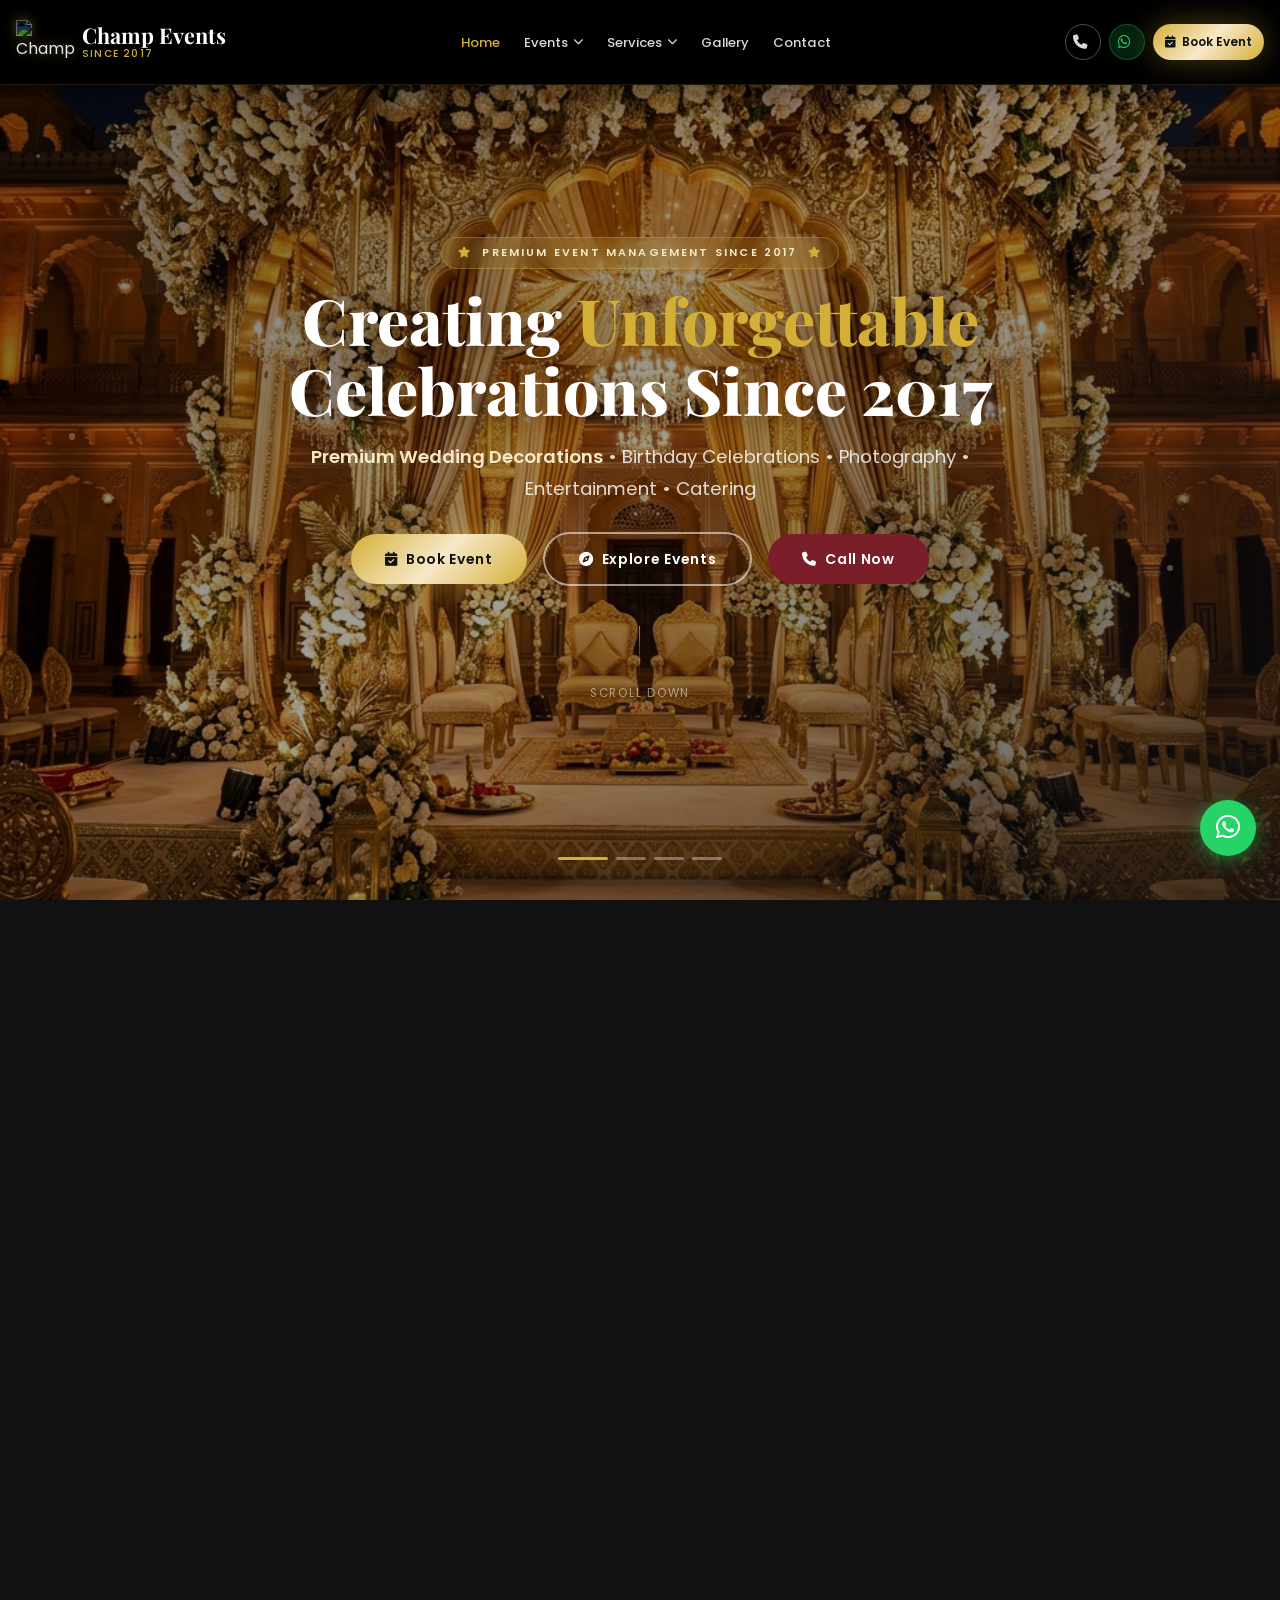
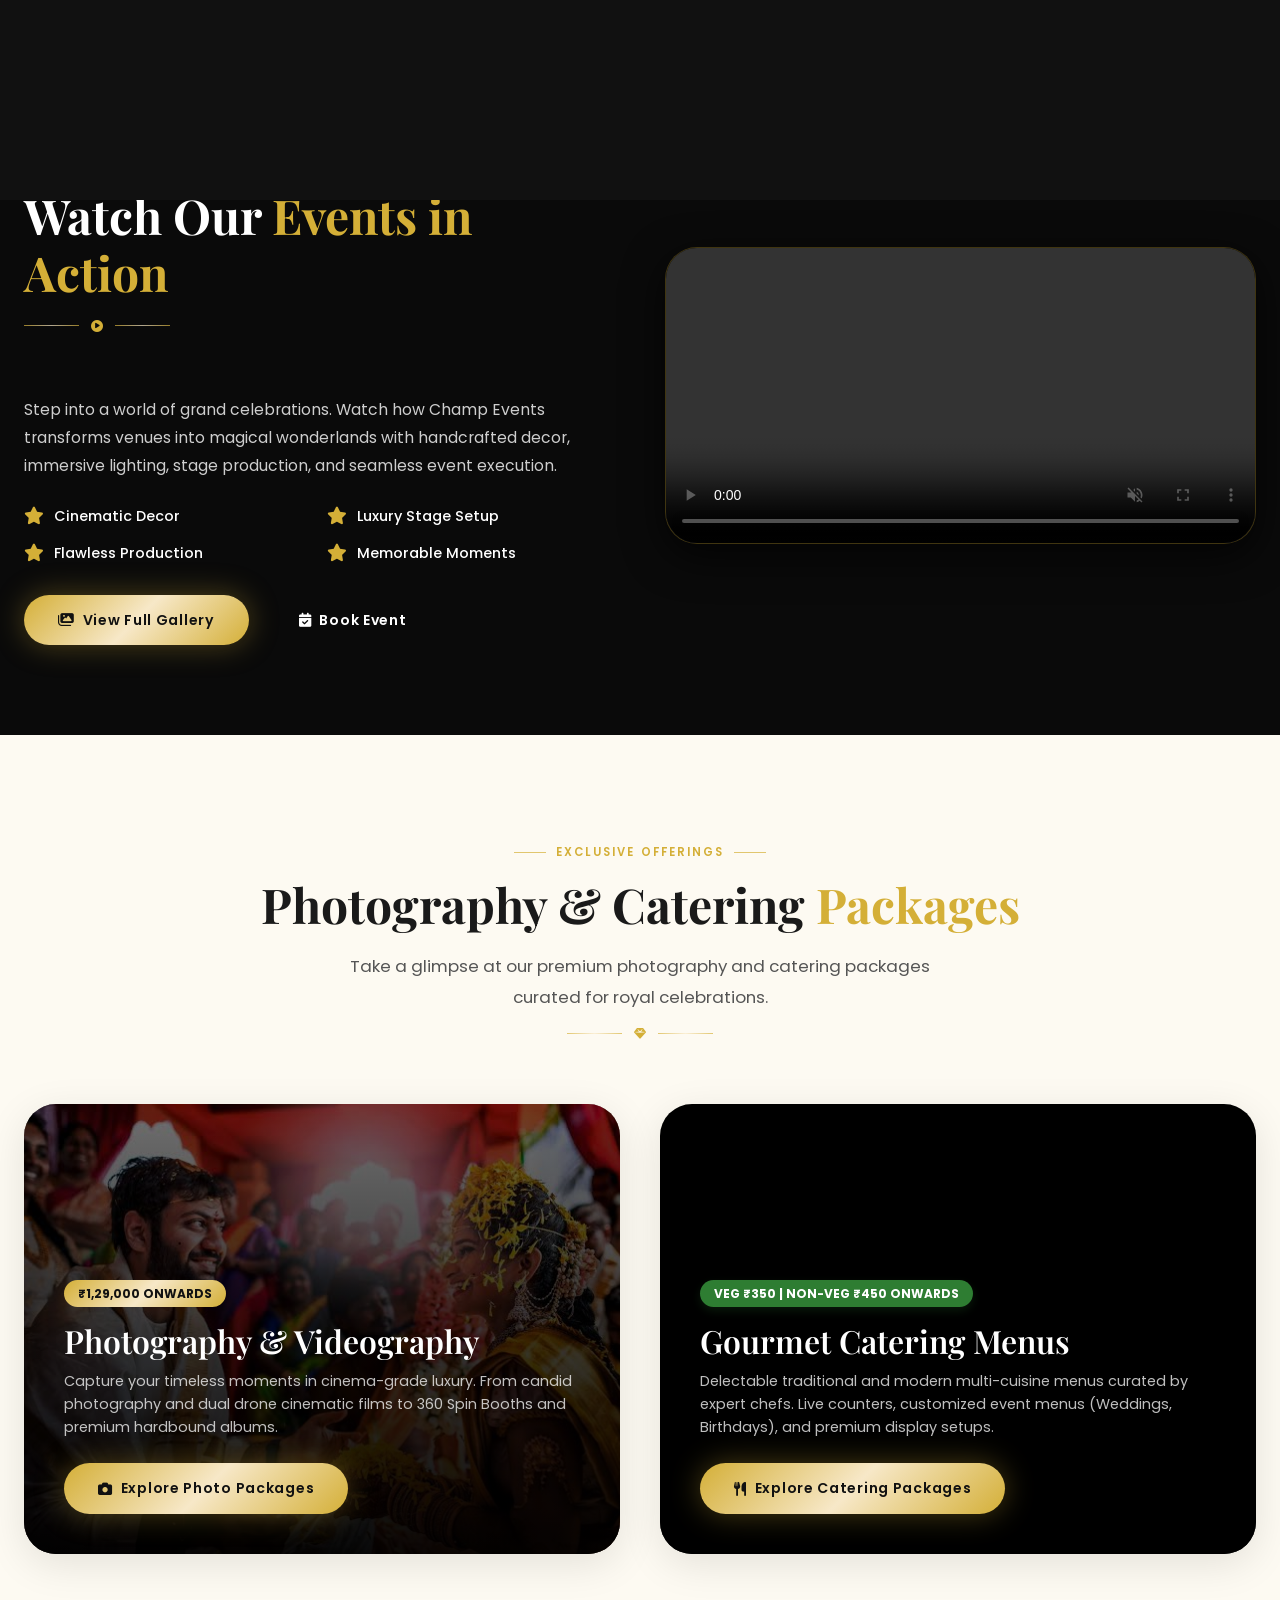
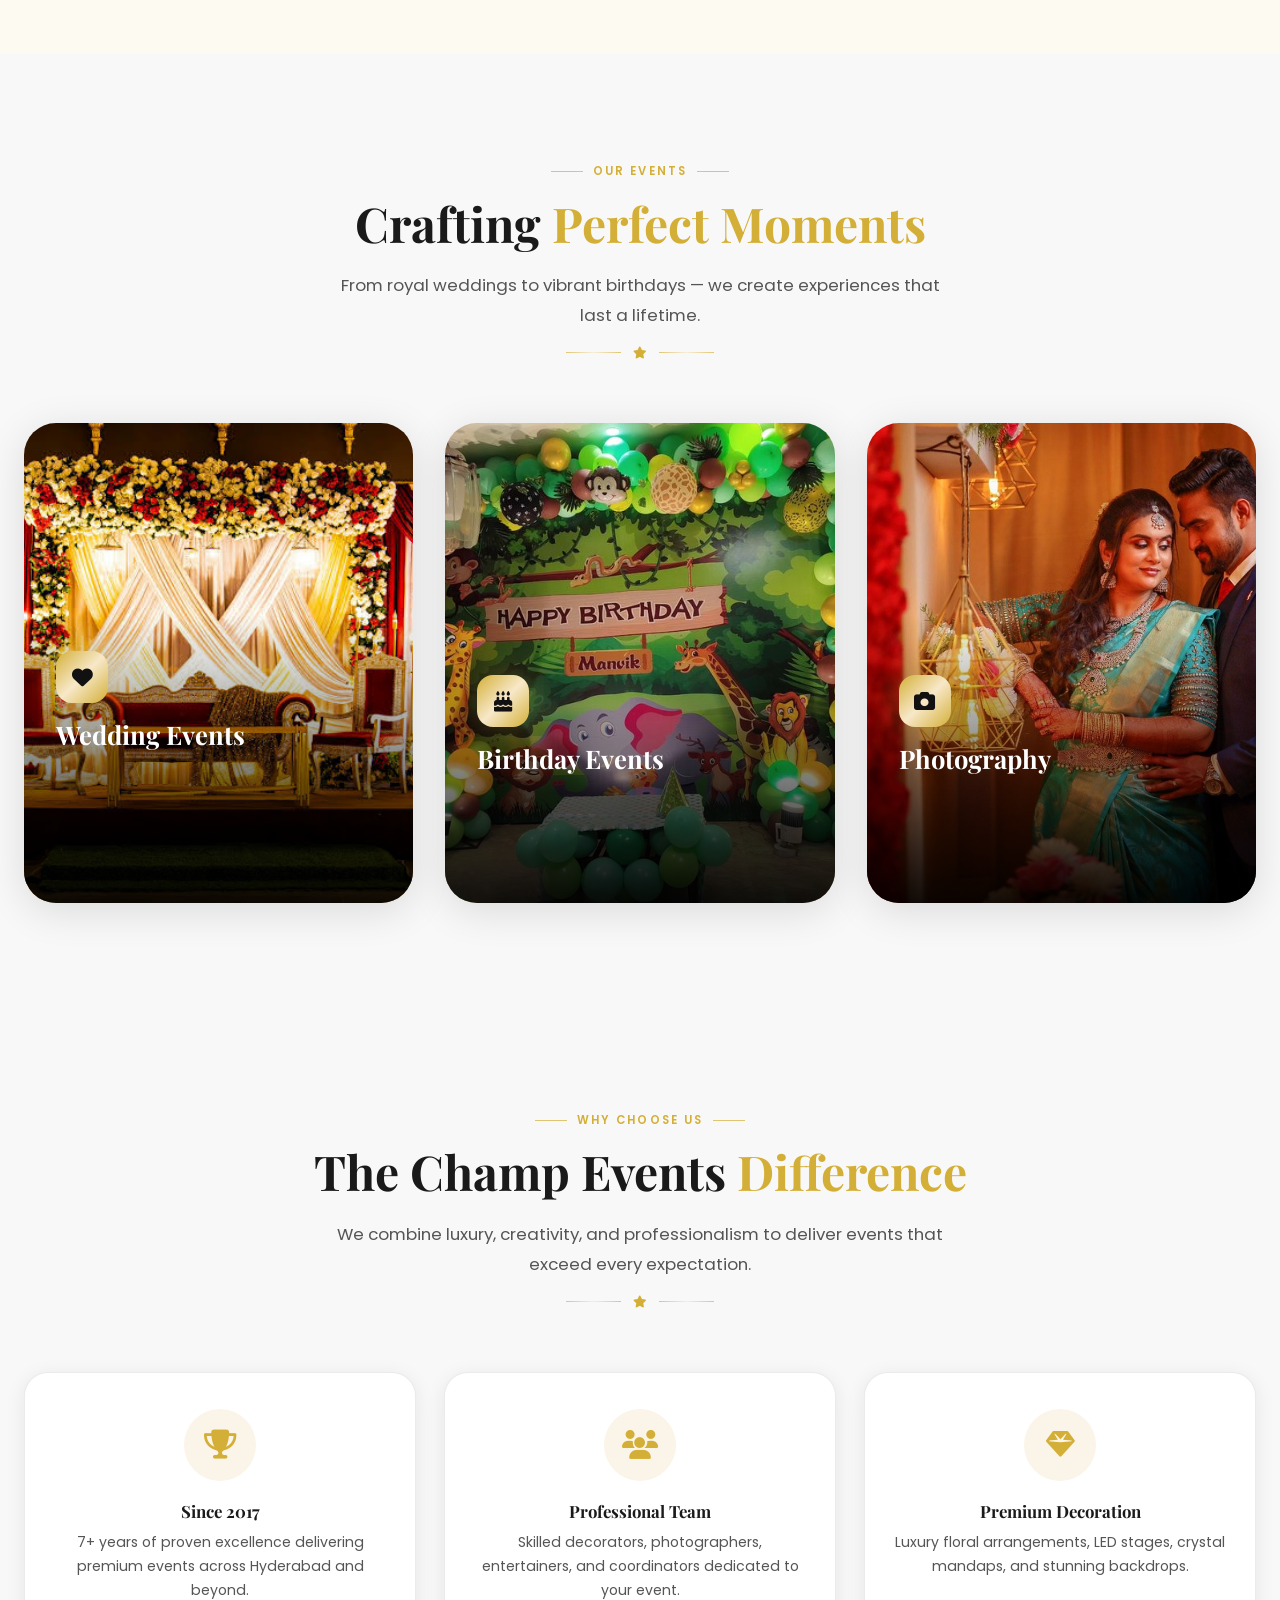
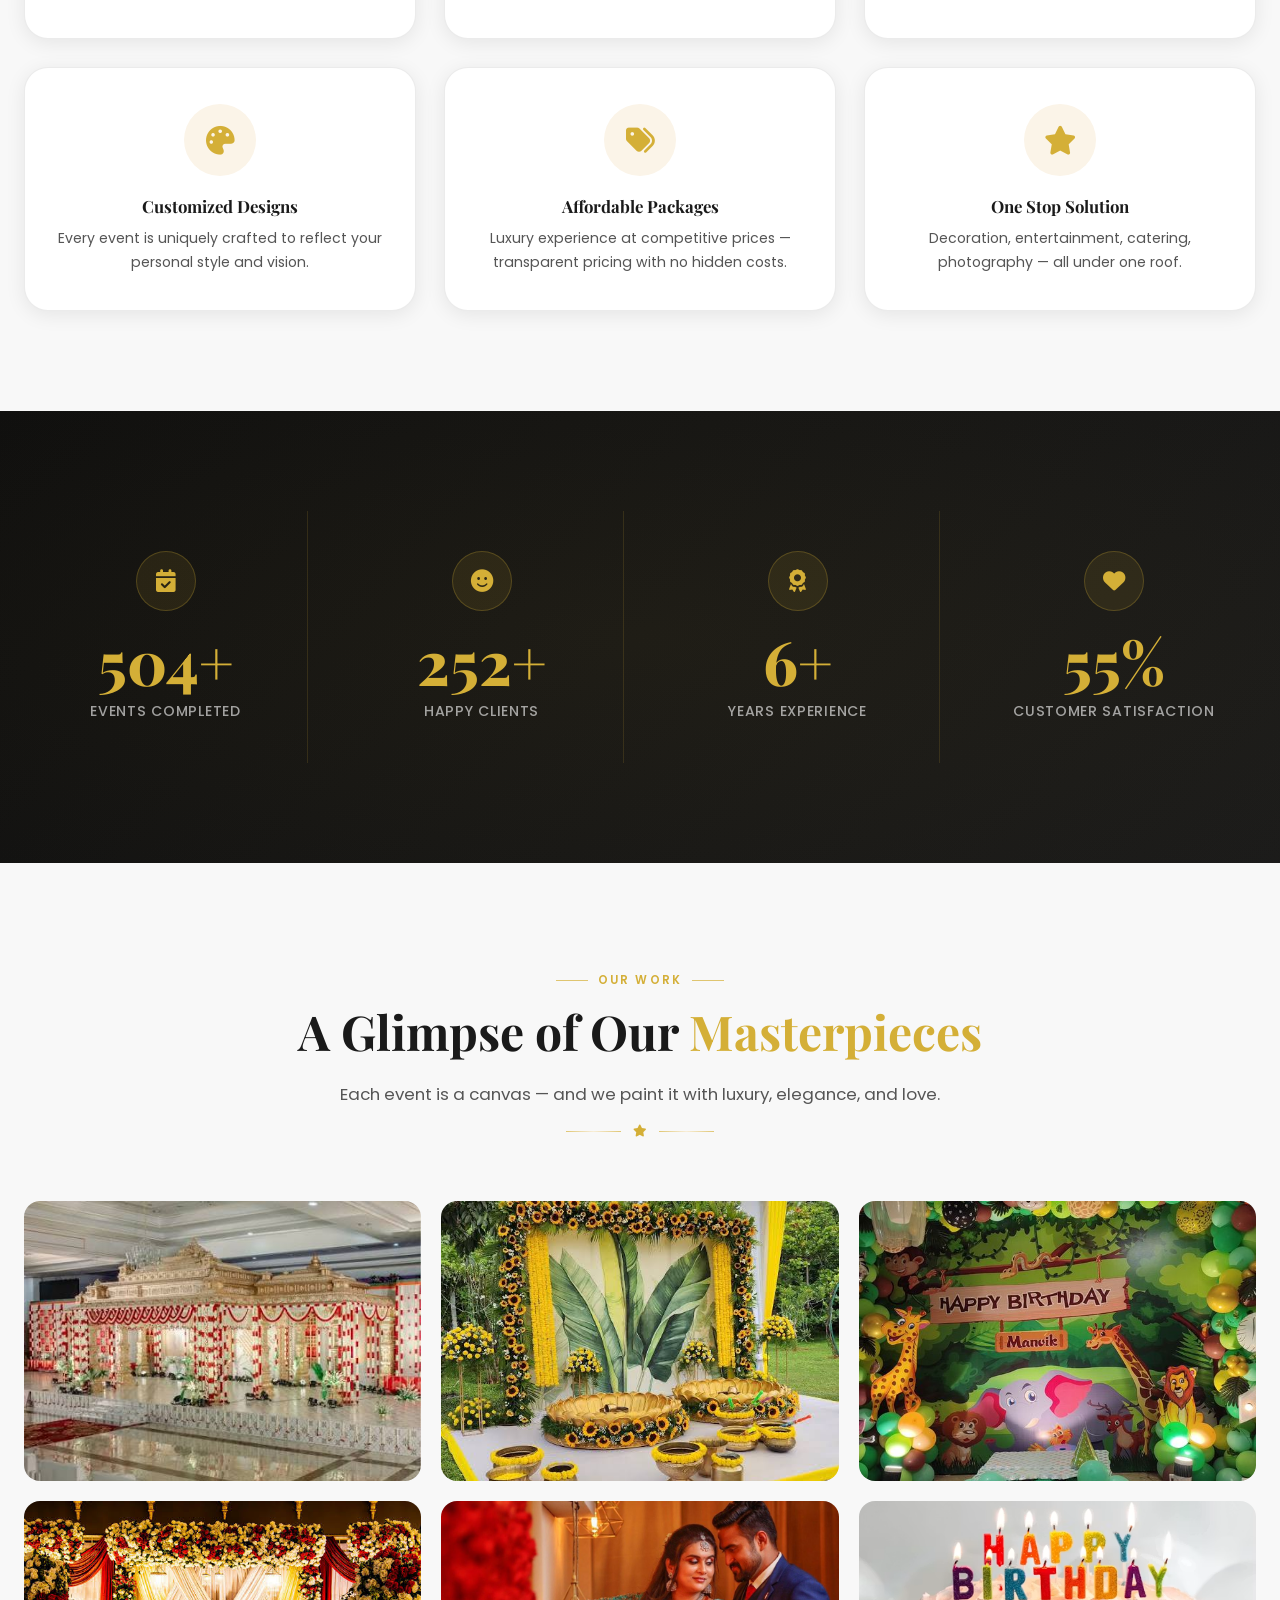
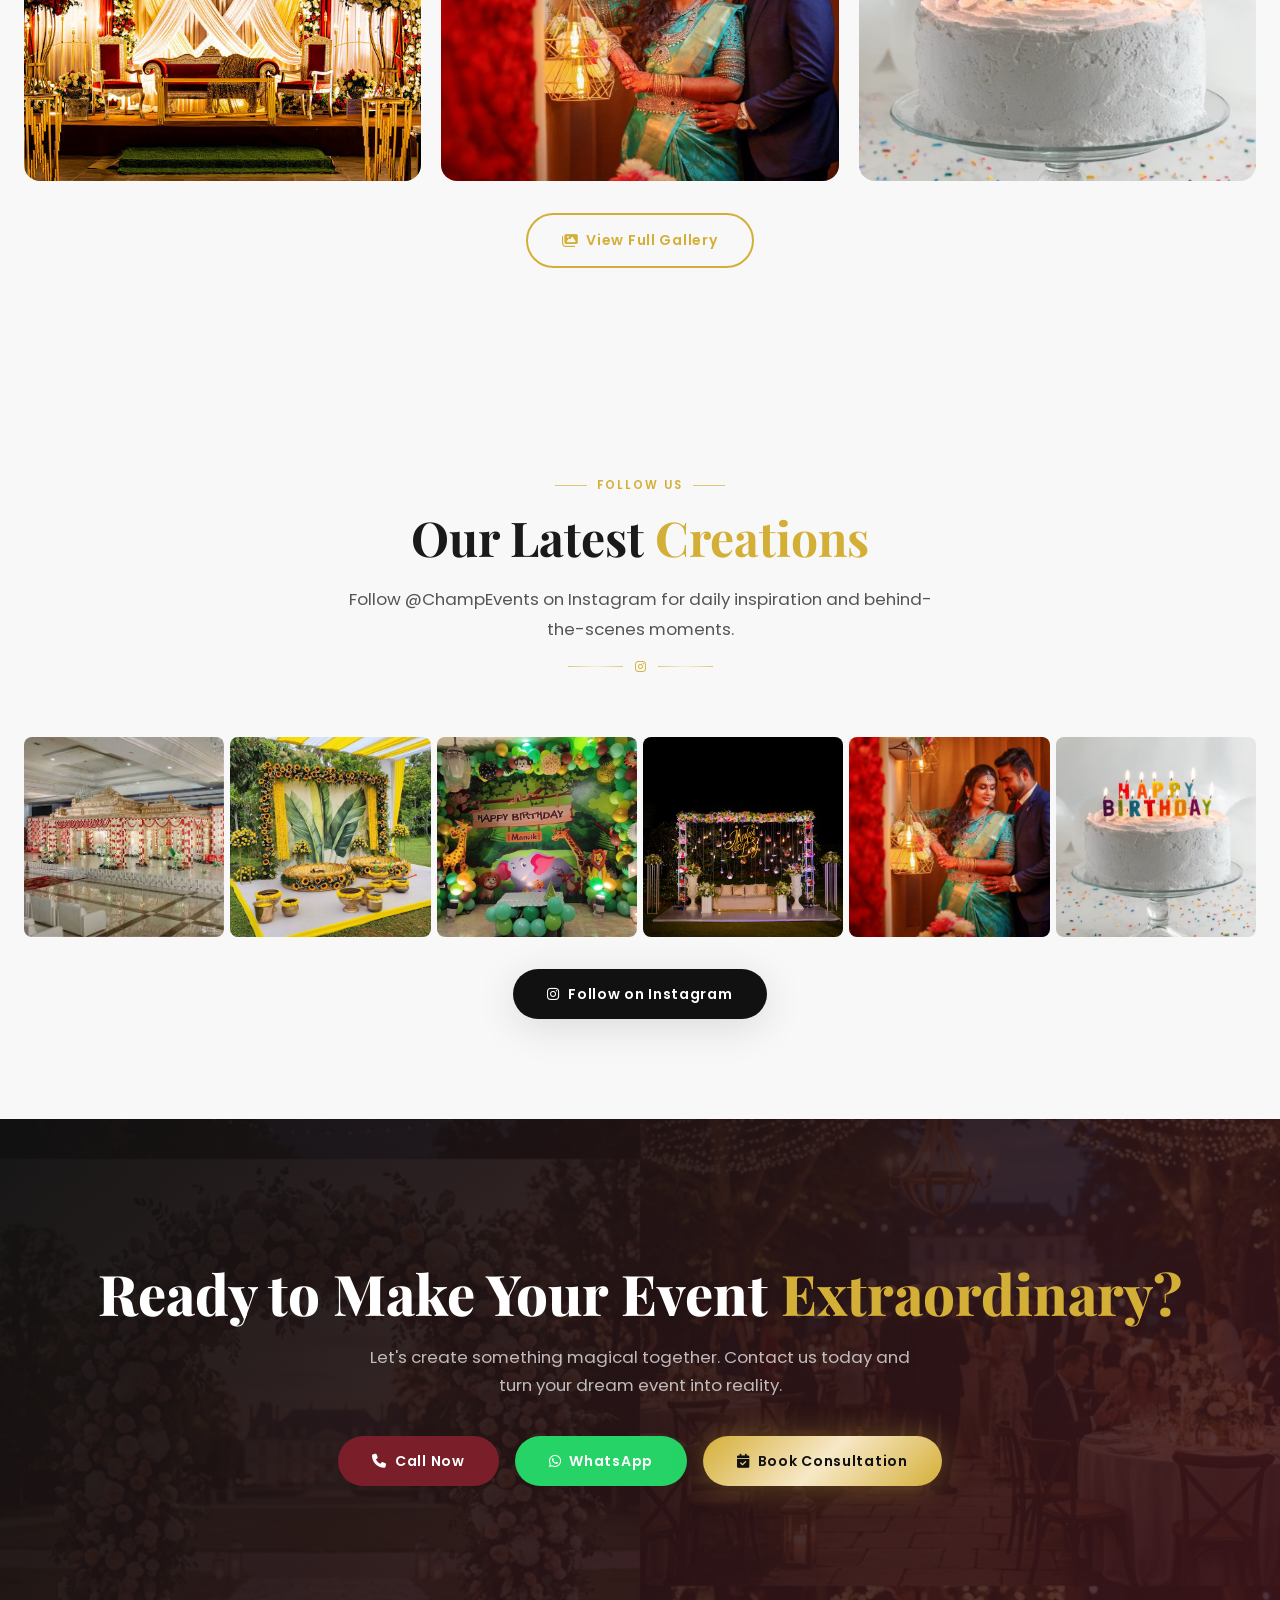
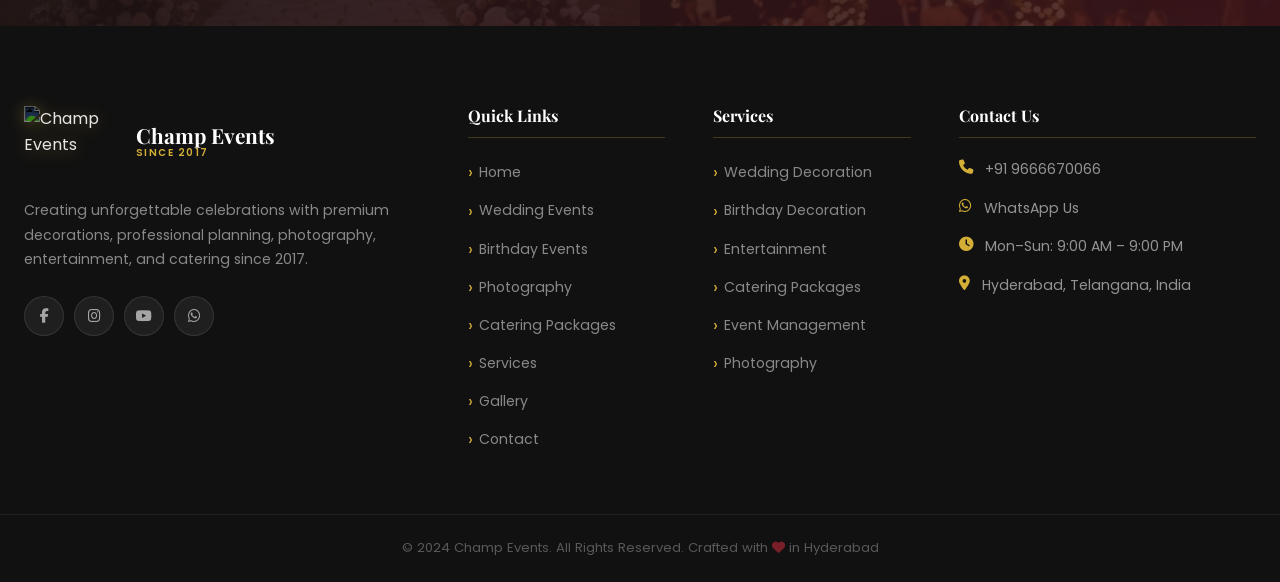
==== commit e07a0f6b: "Synchronize mobile preloader logo and tagline animation with image preloading and high fetchpriority" ====
--- a/index.html
+++ b/index.html
@@ -7,6 +7,7 @@
   <meta name="description" content="Champ Events – Hyderabad's premier event management company. Premium wedding decorations, birthday celebrations, photography, entertainment & catering since 2017. Call +91 9666670066.">
   <meta name="keywords" content="event management hyderabad, wedding decoration, birthday events, photography, champ events, luxury events">
   <link rel="icon" type="image/png" href="assets/assets/CHAMP EVENTS LOGO 01.png">
+  <link rel="preload" as="image" href="assets/assets/CHAMP EVENTS LOGO 01.png">
   <meta property="og:title" content="Champ Events – Premium Event Management">
   <meta property="og:description" content="Creating unforgettable celebrations since 2017. Premium wedding decorations, birthday events, photography & more.">
   <meta property="og:type" content="website">
@@ -61,7 +62,7 @@
 
 <!-- Preloader -->
 <div id="preloader">
-  <div class="pre-logo"><img src="assets/assets/CHAMP EVENTS LOGO 01.png" alt="Champ Events"></div>
+  <div class="pre-logo"><img src="assets/assets/CHAMP EVENTS LOGO 01.png" alt="Champ Events" fetchpriority="high" decoding="sync"></div>
   <p class="pre-tagline">Creating Unforgettable Celebrations</p>
   <div class="pre-bar"><div class="pre-fill"></div></div>
 </div>
--- a/assets/css/style.css
+++ b/assets/css/style.css
@@ -151,7 +151,8 @@
   display: flex;
   justify-content: center;
   align-items: center;
-  animation: preloaderLogoAppear 0.5s cubic-bezier(0.175, 0.885, 0.32, 1.275) forwards;
+  opacity: 0;
+  animation: preloaderLogoAppear 0.5s cubic-bezier(0.175, 0.885, 0.32, 1.275) 0s forwards;
 }
 .pre-logo img {
   height: 135px;
@@ -199,7 +200,8 @@
   text-shadow: 0 2px 10px rgba(0, 0, 0, 0.6);
   text-align: center;
   margin: 0;
-  animation: preloaderLogoAppear 0.5s cubic-bezier(0.175, 0.885, 0.32, 1.275) forwards;
+  opacity: 0;
+  animation: preloaderLogoAppear 0.5s cubic-bezier(0.175, 0.885, 0.32, 1.275) 0s forwards;
 }
 
 .pre-bar {
@@ -233,6 +235,10 @@
   #preloader {
     gap: 16px;
   }
+  .pre-logo {
+    opacity: 0;
+    animation: preloaderLogoAppear 0.5s cubic-bezier(0.175, 0.885, 0.32, 1.275) 0s forwards !important;
+  }
   .pre-logo img {
     height: 90px;
   }
@@ -240,6 +246,8 @@
     font-size: 0.68rem;
     letter-spacing: 0.18em;
     padding: 0 16px;
+    opacity: 0;
+    animation: preloaderLogoAppear 0.5s cubic-bezier(0.175, 0.885, 0.32, 1.275) 0s forwards !important;
   }
   .pre-bar {
     width: 170px;
--- a/assets/css/components.css
+++ b/assets/css/components.css
@@ -293,23 +293,30 @@
 
 /* Mobile menu */
 @media(max-width:1024px) {
-  .hamburger { display:flex; }
+  .hamburger { display:flex; z-index: 10001; }
+  .nav-brand { position: relative; z-index: 10001; }
   .nav-cta { display:none; }
   .nav-menu {
     position: fixed;
-    top: 0; left: 0; right: 0; bottom: 0;
+    top: 0; left: 0;
+    width: 100vw;
+    width: 100dvw;
+    height: 100vh;
+    height: 100dvh;
+    min-height: 100vh;
+    min-height: 100dvh;
     flex-direction: column;
     justify-content: flex-start;
-    gap: 6px;
-    background: rgba(10,10,10,0.98);
-    backdrop-filter: blur(20px);
+    gap: 8px;
+    background: #0a0a0a !important;
     opacity: 0;
     visibility: hidden;
     transform: translateX(100%);
     transition: all var(--tr-m);
-    z-index: 999;
-    padding: 110px 24px 40px;
+    z-index: 10000;
+    padding: 95px 24px 40px;
     overflow-y: auto;
+    -webkit-overflow-scrolling: touch;
   }
   .nav-menu.open { opacity:1; visibility:visible; transform:translateX(0); }
   .nav-item {
@@ -318,24 +325,31 @@
     align-items: center;
     width: 100%;
   }
-  .nav-link { font-size:1.15rem; padding:10px 20px; color:var(--white); }
+  .nav-link {
+    font-size: 1.15rem;
+    padding: 12px 20px;
+    color: var(--white);
+    width: 100%;
+    justify-content: center;
+  }
   .nav-link:hover { color:var(--gold); }
   .dropdown-menu {
     position: static;
     opacity: 1; visibility: visible;
     transform: none;
-    background: transparent;
+    background: rgba(255,255,255,0.04);
     box-shadow: none;
-    border: none;
+    border: 1px solid rgba(212,175,55,0.15);
+    border-radius: var(--r-sm);
     margin: 6px 0 12px;
-    padding: 0;
+    padding: 6px 0;
     display: none;
     width: 100%;
   }
   .nav-item.open .dropdown-menu { display: block; }
   .dropdown-link {
     justify-content: center;
-    color: rgba(255,255,255,0.75);
+    color: rgba(255,255,255,0.85);
     font-size: 1.05rem;
     padding: 10px 20px;
   }
@@ -348,7 +362,7 @@
     display: flex;
     flex-direction: column;
     gap: 12px;
-    margin-top: 20px;
+    margin-top: 24px;
     width: 100%;
     padding: 0 20px;
   }
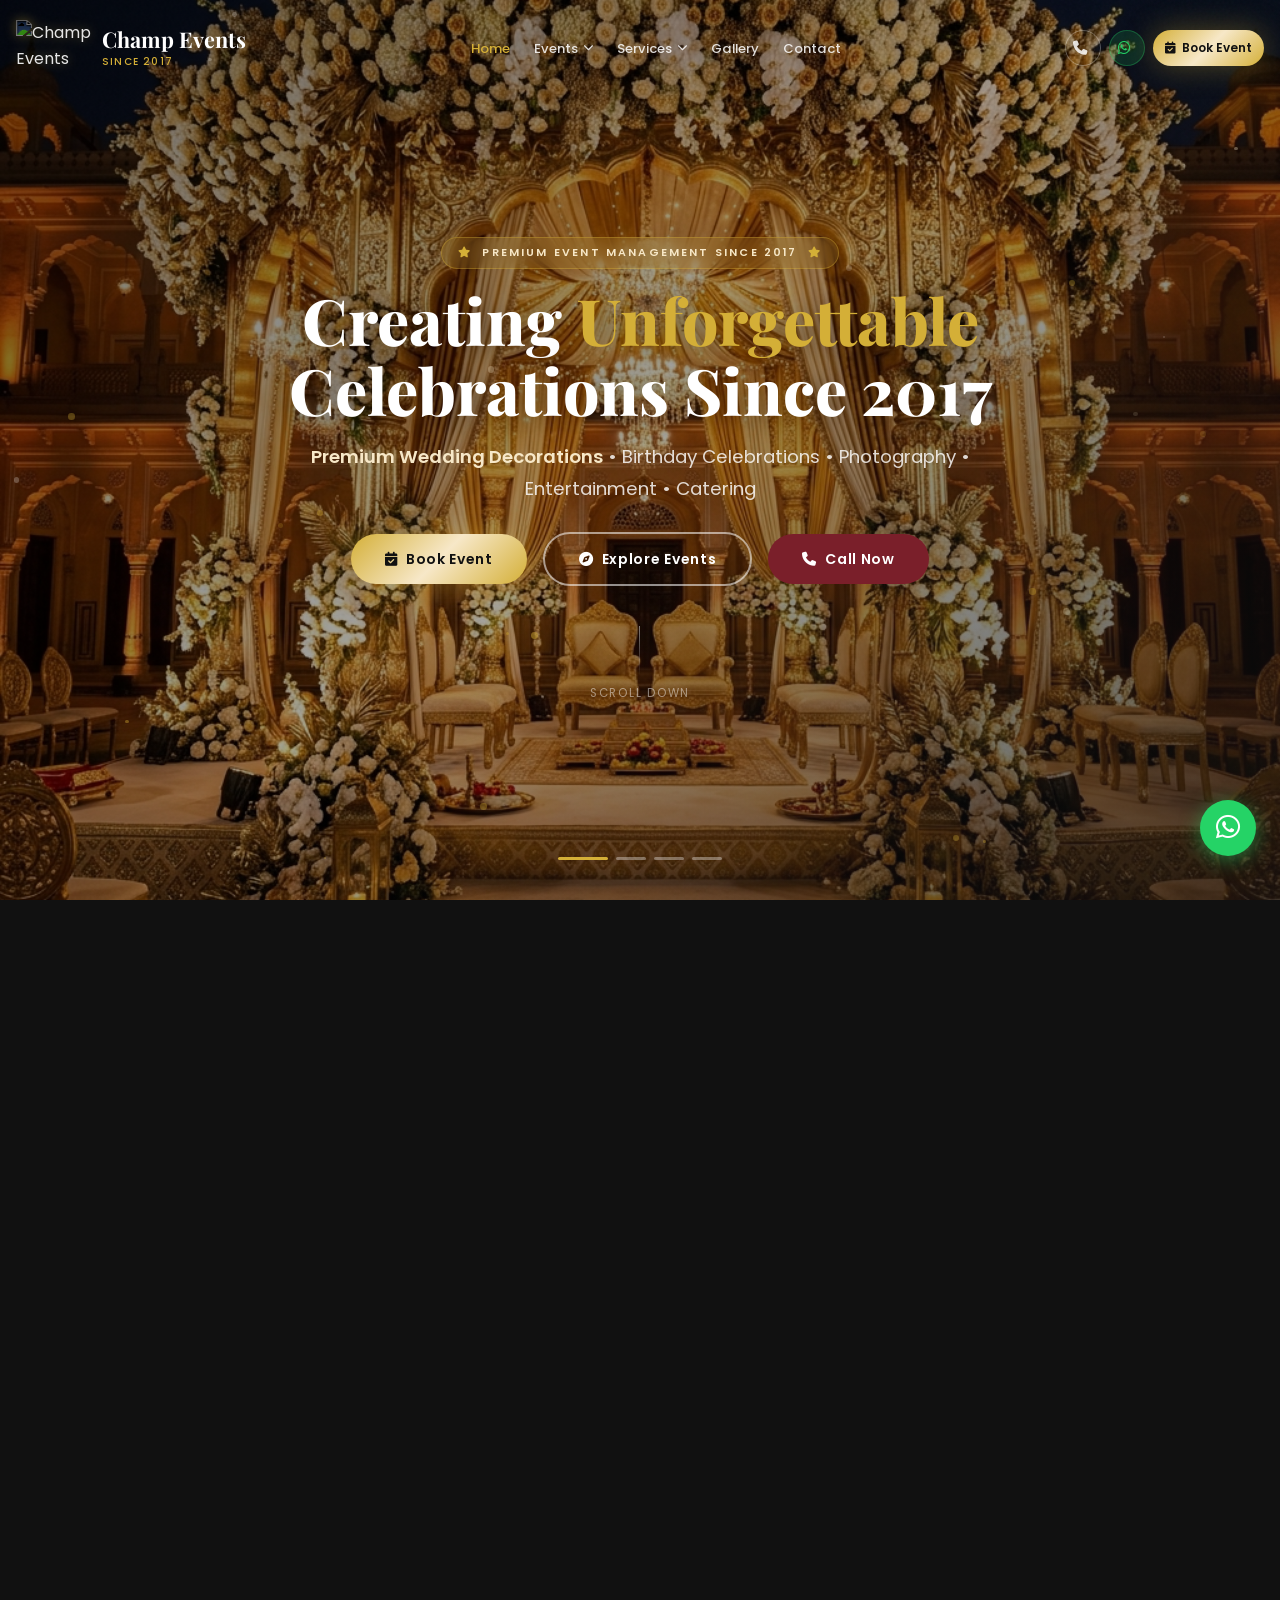
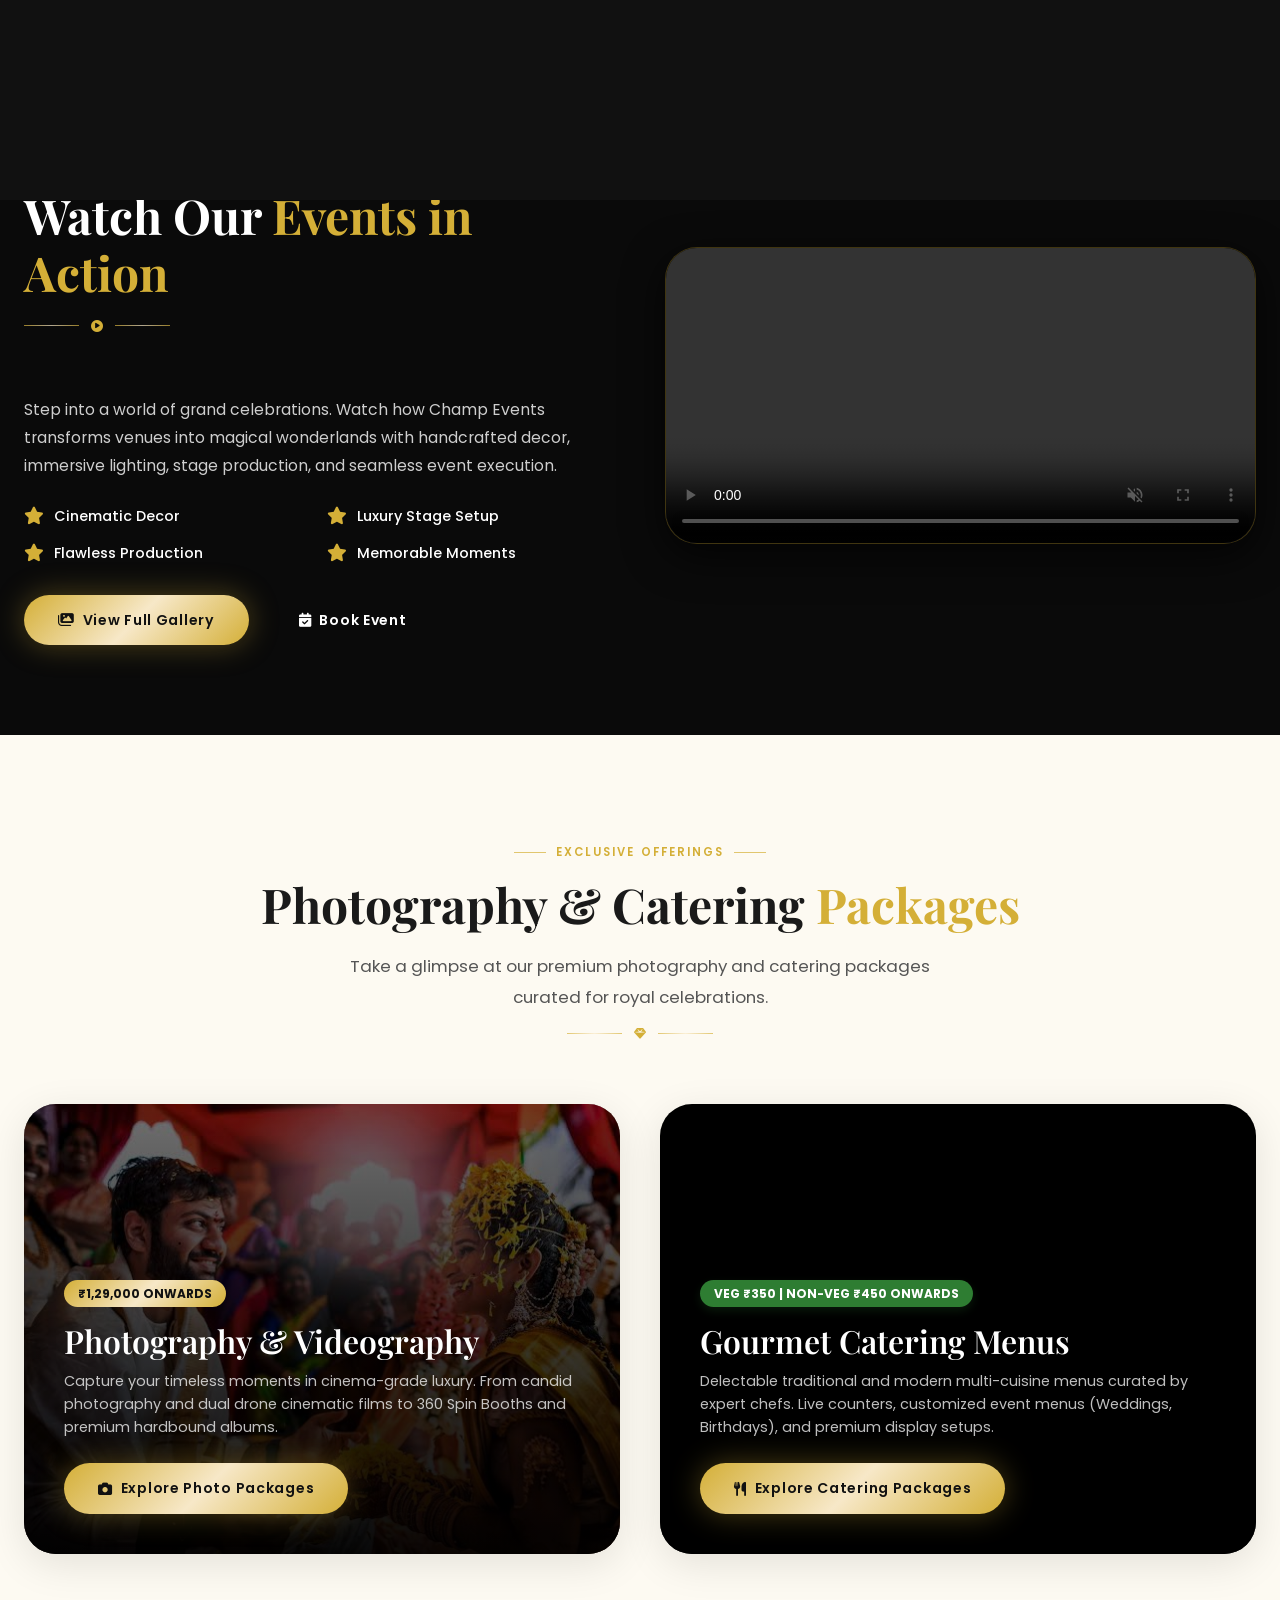
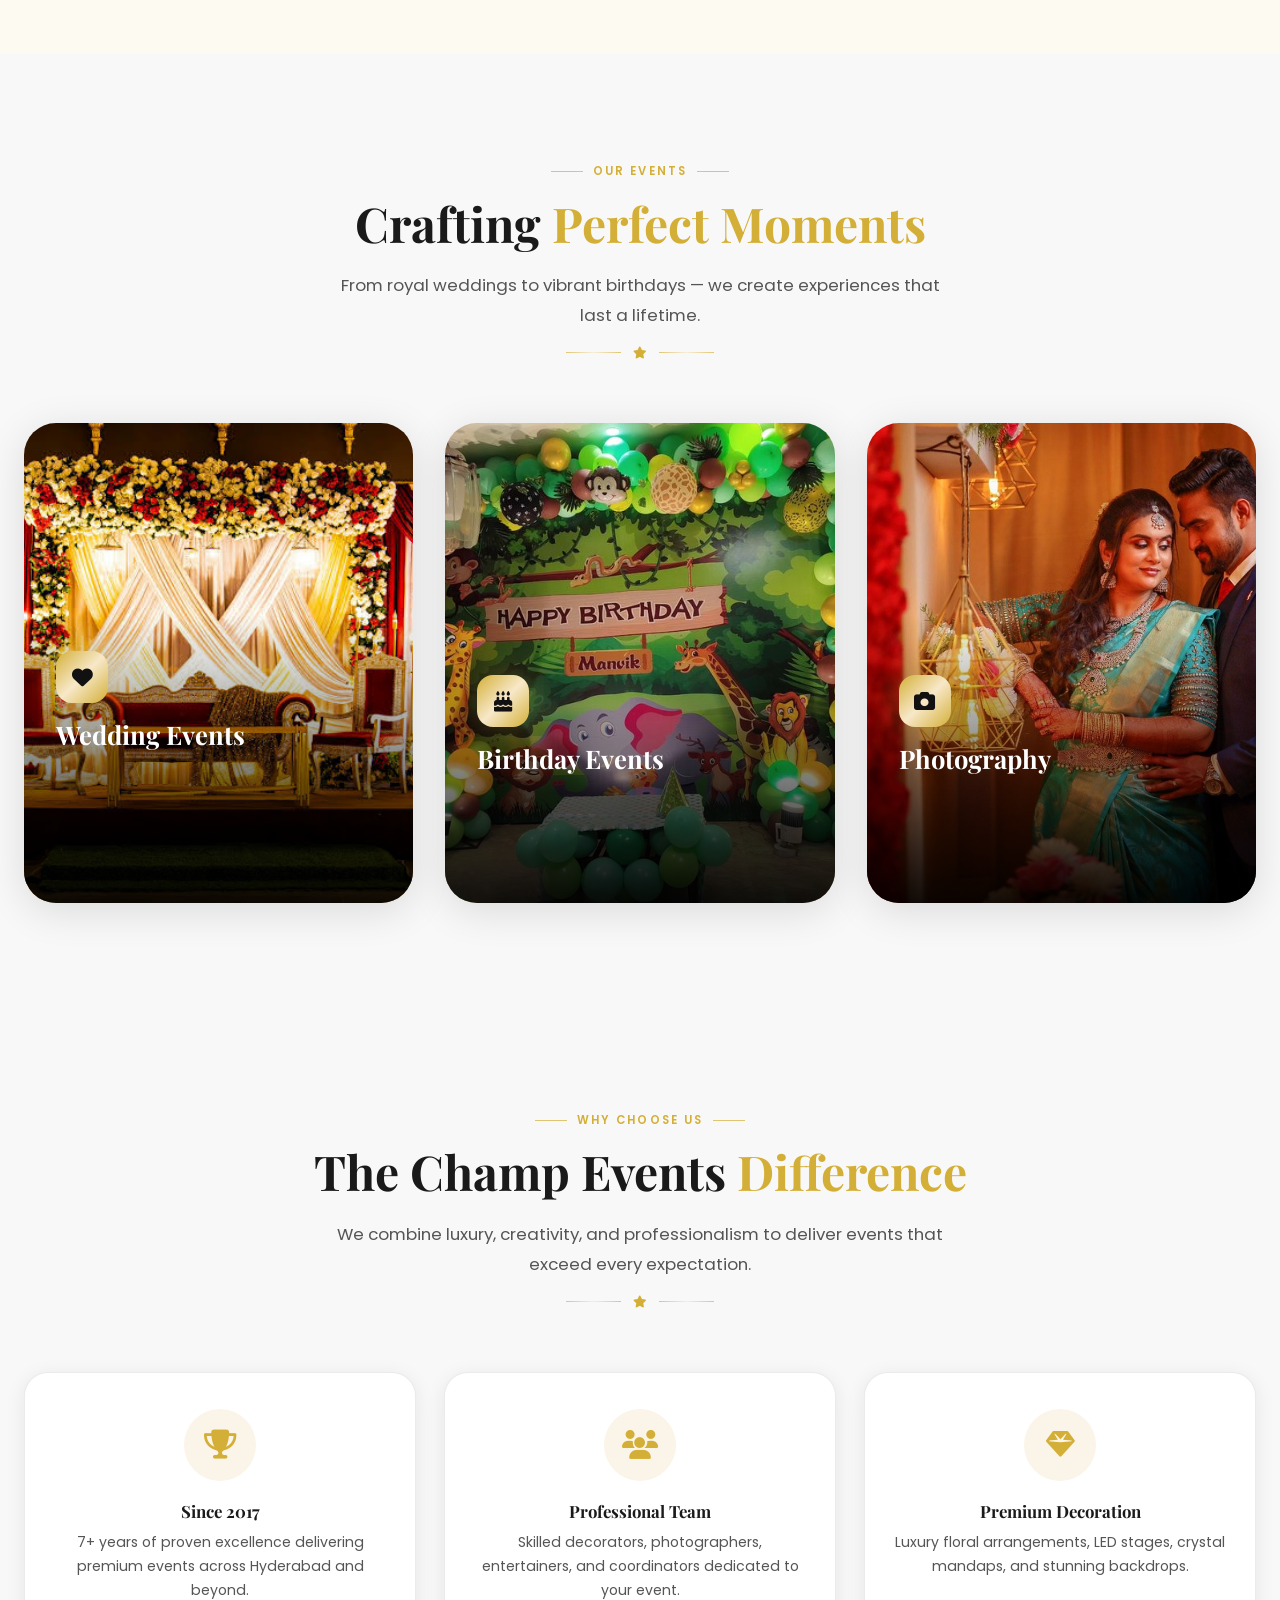
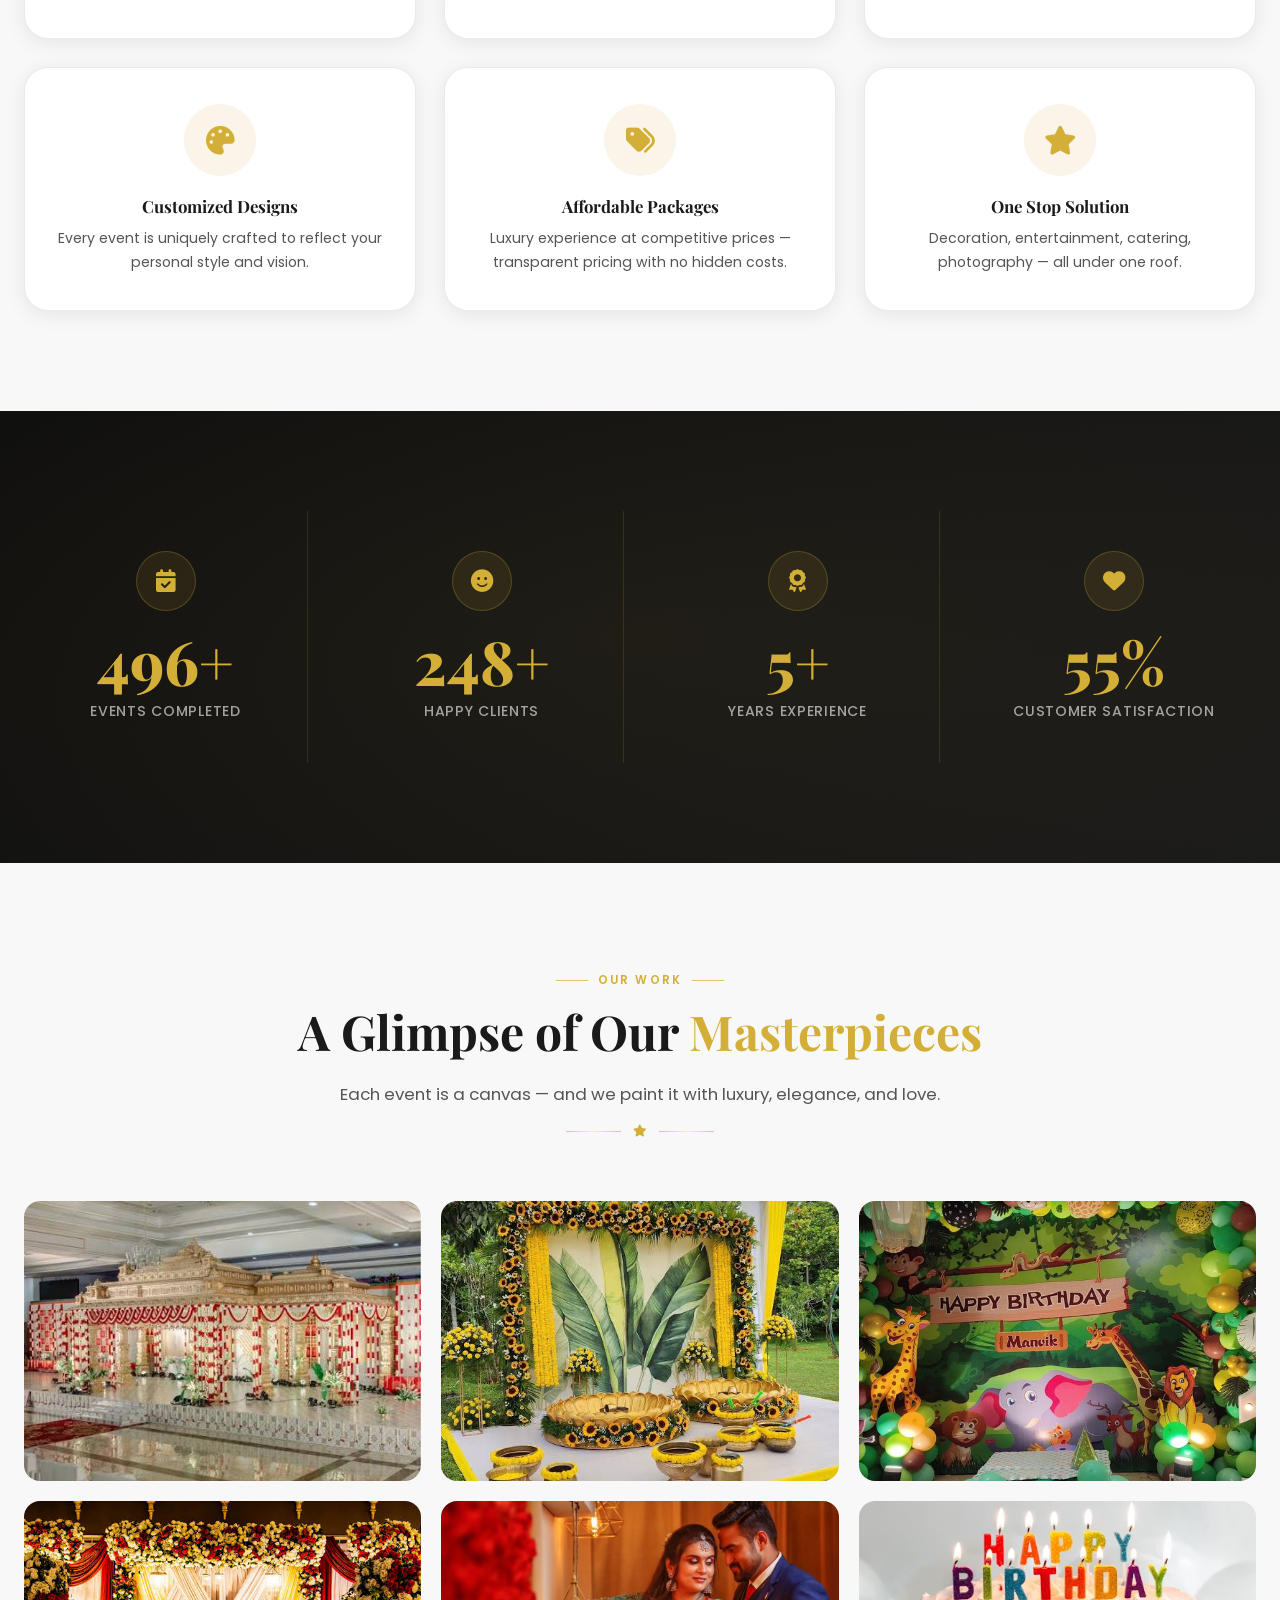
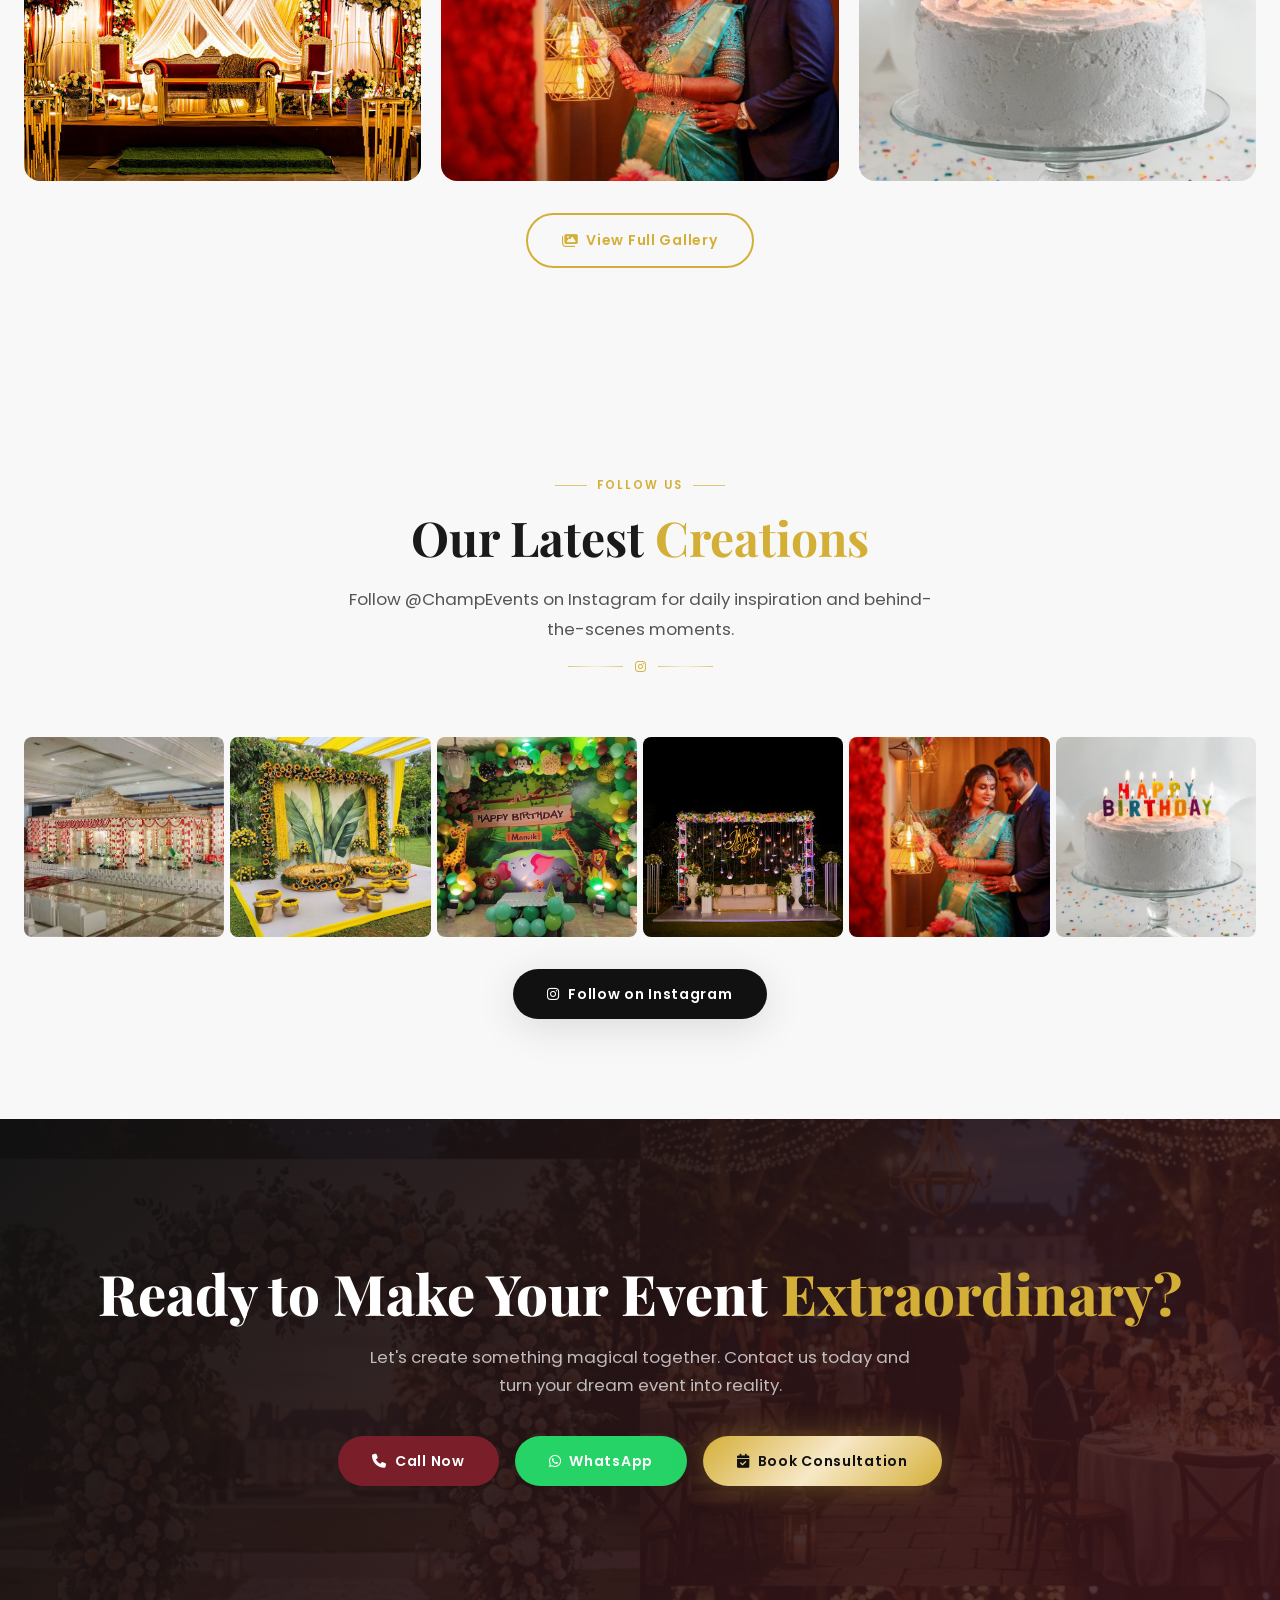
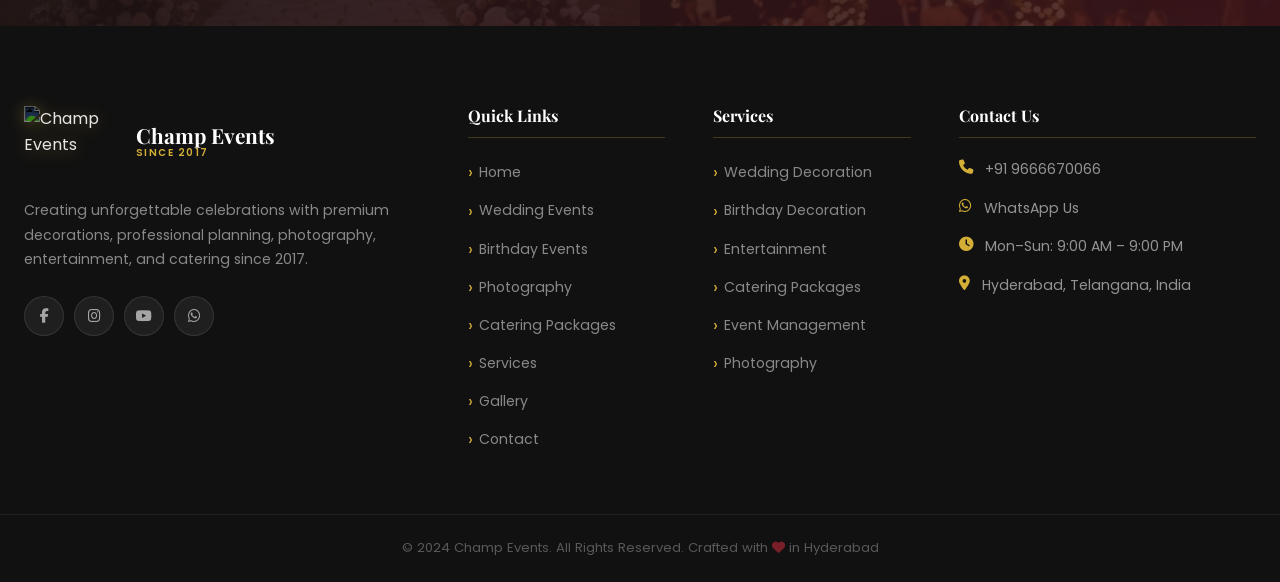
==== commit d1f4820d: "feat: preloader redesign, services tab uniformity, header logo and scroll color updates" ====
--- a/index.html
+++ b/index.html
@@ -63,7 +63,7 @@
 <!-- Preloader -->
 <div id="preloader">
   <div class="pre-logo"><img src="assets/assets/CHAMP EVENTS LOGO 01.png" alt="Champ Events" fetchpriority="high" decoding="sync"></div>
-  <p class="pre-tagline">Creating Unforgettable Celebrations</p>
+  <p class="pre-tagline">CHAMP EVENTS</p>
   <div class="pre-bar"><div class="pre-fill"></div></div>
 </div>
 
@@ -74,7 +74,7 @@
 <nav class="navbar" id="navbar">
   <div class="nav-container">
     <a href="index.html" class="nav-brand">
-      <img src="assets/assets/CHAMP EVENTS LOGO 02.png" alt="Champ Events" class="nav-logo-img">
+      <img src="assets/assets/CHAMP EVENTS LOGO 01.png" alt="Champ Events" class="nav-logo-img">
       <div class="brand-texts">
         <span class="brand-name">Champ Events</span>
         <span class="brand-tag">Since 2017</span>
--- a/assets/css/style.css
+++ b/assets/css/style.css
@@ -152,21 +152,22 @@
   justify-content: center;
   align-items: center;
   opacity: 0;
-  animation: preloaderLogoAppear 0.5s cubic-bezier(0.175, 0.885, 0.32, 1.275) 0s forwards;
+  animation: preloaderLogoAppear 0.8s cubic-bezier(0.25, 1, 0.5, 1) 0s forwards;
 }
 .pre-logo img {
-  height: 135px;
-  width: auto;
+  width: 280px;
+  height: auto;
   max-width: 85vw;
   object-fit: contain;
-  filter: invert(1) hue-rotate(180deg) drop-shadow(0 0 16px rgba(212, 175, 55, 0.5));
-  animation: preloaderLogoPulse 2.4s ease-in-out 0.5s infinite alternate;
+  image-rendering: -webkit-optimize-contrast;
+  filter: invert(1) hue-rotate(180deg) drop-shadow(0 0 20px rgba(212, 175, 55, 0.55));
+  animation: preloaderLogoFloat 3s ease-in-out 0.8s infinite;
 }
 
 @keyframes preloaderLogoAppear {
   0% {
     opacity: 0;
-    transform: scale(0.85) translateY(-10px);
+    transform: scale(0.95) translateY(-5px);
   }
   100% {
     opacity: 1;
@@ -174,34 +175,31 @@
   }
 }
 
-@keyframes preloaderLogoPulse {
+@keyframes preloaderLogoFloat {
   0% {
     transform: translateY(0) scale(1);
-    filter: invert(1) hue-rotate(180deg) drop-shadow(0 0 12px rgba(212, 175, 55, 0.4));
   }
   50% {
-    transform: translateY(-5px) scale(1.03);
-    filter: invert(1) hue-rotate(180deg) drop-shadow(0 0 22px rgba(212, 175, 55, 0.75));
+    transform: translateY(-6px) scale(1.02);
   }
   100% {
     transform: translateY(0) scale(1);
-    filter: invert(1) hue-rotate(180deg) drop-shadow(0 0 12px rgba(212, 175, 55, 0.4));
   }
 }
 
 .pre-tagline {
   order: 2;
   font-family: var(--font-b);
-  font-size: 0.75rem;
-  font-weight: 600;
-  letter-spacing: 0.25em;
+  font-size: 1.05rem;
+  font-weight: 700;
+  letter-spacing: 4px;
   text-transform: uppercase;
-  color: rgba(255, 255, 255, 0.85);
+  color: var(--white);
   text-shadow: 0 2px 10px rgba(0, 0, 0, 0.6);
   text-align: center;
   margin: 0;
   opacity: 0;
-  animation: preloaderLogoAppear 0.5s cubic-bezier(0.175, 0.885, 0.32, 1.275) 0s forwards;
+  animation: preloaderElementFadeIn 0.8s cubic-bezier(0.25, 1, 0.5, 1) 0.3s forwards;
 }
 
 .pre-bar {
@@ -213,19 +211,24 @@
   overflow: hidden;
   box-shadow: 0 0 10px rgba(0, 0, 0, 0.5);
   opacity: 0;
-  animation: preloaderElementFadeIn 0.5s ease 0.35s forwards;
+  animation: preloaderElementFadeIn 0.8s cubic-bezier(0.25, 1, 0.5, 1) 0.5s forwards;
 }
 .pre-fill {
   height: 100%;
   width: 0%;
   background: var(--grad-gold);
   border-radius: var(--r-full);
-  animation: preload 2s cubic-bezier(0.25, 0.46, 0.45, 0.94) 0.35s forwards;
+  animation: preload 2s cubic-bezier(0.25, 0.46, 0.45, 0.94) 0.5s forwards;
 }
 
 @keyframes preloaderElementFadeIn {
-  to {
+  0% {
+    opacity: 0;
+    transform: translateY(5px);
+  }
+  100% {
     opacity: 1;
+    transform: translateY(0);
   }
 }
 
@@ -237,17 +240,17 @@
   }
   .pre-logo {
     opacity: 0;
-    animation: preloaderLogoAppear 0.5s cubic-bezier(0.175, 0.885, 0.32, 1.275) 0s forwards !important;
+    animation: preloaderLogoAppear 0.8s cubic-bezier(0.25, 1, 0.5, 1) 0s forwards !important;
   }
   .pre-logo img {
-    height: 90px;
+    width: 180px;
   }
   .pre-tagline {
-    font-size: 0.68rem;
-    letter-spacing: 0.18em;
+    font-size: 0.9rem;
+    letter-spacing: 3px;
     padding: 0 16px;
     opacity: 0;
-    animation: preloaderLogoAppear 0.5s cubic-bezier(0.175, 0.885, 0.32, 1.275) 0s forwards !important;
+    animation: preloaderElementFadeIn 0.8s cubic-bezier(0.25, 1, 0.5, 1) 0.3s forwards !important;
   }
   .pre-bar {
     width: 170px;
@@ -693,3 +696,222 @@
 #groom-ceremony .cat-img img {
   object-position: center top !important;
 }
+
+/* ========== ENTERTAINMENT PREMIUM CARDS ========== */
+.entertainment-grid {
+  display: grid;
+  grid-template-columns: repeat(3, 1fr);
+  gap: 30px;
+  margin-top: 40px;
+}
+
+.entertainment-card {
+  background: var(--dark-card);
+  border-radius: var(--r-lg);
+  border: 1px solid var(--border-gold);
+  overflow: hidden;
+  box-shadow: var(--sh-sm);
+  transition: transform 0.4s cubic-bezier(0.25, 0.46, 0.45, 0.94), 
+              box-shadow 0.4s ease, 
+              border-color 0.4s ease;
+  display: flex;
+  flex-direction: column;
+}
+
+.entertainment-card:hover {
+  transform: translateY(-8px);
+  box-shadow: var(--sh-gold);
+  border-color: var(--gold-light);
+}
+
+.ent-card-image {
+  height: 200px;
+  background-size: cover;
+  background-position: center;
+  position: relative;
+  overflow: hidden;
+  transition: transform 0.4s ease;
+}
+
+.entertainment-card:hover .ent-card-image {
+  transform: scale(1.03);
+}
+
+.ent-card-overlay {
+  position: absolute;
+  inset: 0;
+  background: linear-gradient(to bottom, rgba(0,0,0,0.1) 0%, rgba(26,26,26,0.95) 100%);
+  z-index: 1;
+}
+
+.ent-card-icon {
+  position: absolute;
+  bottom: -15px;
+  left: 24px;
+  width: 54px;
+  height: 54px;
+  background: var(--grad-gold);
+  border-radius: 50%;
+  display: flex;
+  align-items: center;
+  justify-content: center;
+  font-size: 1.4rem;
+  color: var(--dark);
+  box-shadow: var(--sh-sm);
+  z-index: 2;
+  transition: transform 0.4s ease, box-shadow 0.4s ease;
+}
+
+.entertainment-card:hover .ent-card-icon {
+  transform: translateY(-5px) scale(1.1);
+  box-shadow: var(--sh-gH);
+}
+
+.ent-card-content {
+  padding: 30px 24px 24px;
+  flex-grow: 1;
+  display: flex;
+  flex-direction: column;
+}
+
+.ent-card-title {
+  font-family: var(--font-h);
+  font-size: 1.25rem;
+  font-weight: 700;
+  color: var(--white);
+  margin: 0 0 12px 0;
+  transition: color 0.3s ease;
+}
+
+.entertainment-card:hover .ent-card-title {
+  color: var(--gold-light);
+}
+
+.ent-card-desc {
+  font-size: 0.88rem;
+  color: var(--text-light);
+  line-height: 1.6;
+  margin: 0;
+  flex-grow: 1;
+}
+
+/* Wide card layout for Special Entries */
+.entertainment-card.ent-card-wide {
+  grid-column: span 3;
+  flex-direction: row;
+}
+
+.entertainment-card.ent-card-wide .ent-card-image {
+  width: 40%;
+  height: auto;
+  min-height: 300px;
+}
+
+.entertainment-card.ent-card-wide .ent-card-overlay {
+  background: linear-gradient(to right, rgba(0,0,0,0.1) 0%, rgba(26,26,26,0.95) 100%);
+}
+
+.entertainment-card.ent-card-wide .ent-card-content {
+  width: 60%;
+  padding: 32px;
+}
+
+.entertainment-card.ent-card-wide .ent-card-icon {
+  bottom: auto;
+  top: 24px;
+  left: 24px;
+}
+
+.entry-subservices {
+  display: flex;
+  flex-wrap: wrap;
+  gap: 10px;
+  margin-top: 20px;
+}
+
+.entry-tag {
+  background: rgba(212, 175, 55, 0.08);
+  border: 1px solid rgba(212, 175, 55, 0.25);
+  color: var(--gold-light);
+  padding: 6px 12px;
+  border-radius: var(--r-sm);
+  font-size: 0.78rem;
+  font-weight: 500;
+  display: inline-flex;
+  align-items: center;
+  gap: 6px;
+  transition: all 0.3s ease;
+}
+
+.entry-tag:hover {
+  background: var(--grad-gold);
+  color: var(--dark);
+  border-color: transparent;
+  transform: translateY(-2px);
+}
+
+/* Responsive styles */
+@media(max-width: 1024px) {
+  .entertainment-grid {
+    grid-template-columns: repeat(2, 1fr);
+  }
+  .entertainment-card.ent-card-wide {
+    grid-column: span 2;
+  }
+}
+
+@media(max-width: 768px) {
+  .entertainment-grid {
+    grid-template-columns: 1fr;
+    gap: 20px;
+  }
+  .entertainment-card.ent-card-wide {
+    grid-column: span 1;
+    flex-direction: column;
+  }
+  .entertainment-card.ent-card-wide .ent-card-image {
+    width: 100%;
+    height: 200px;
+    min-height: auto;
+  }
+  .entertainment-card.ent-card-wide .ent-card-overlay {
+    background: linear-gradient(to bottom, rgba(0,0,0,0.1) 0%, rgba(26,26,26,0.95) 100%);
+  }
+  .entertainment-card.ent-card-wide .ent-card-content {
+    width: 100%;
+    padding: 24px;
+  }
+  .entertainment-card.ent-card-wide .ent-card-icon {
+    bottom: -15px;
+    top: auto;
+    left: 24px;
+  }
+}
+
+/* ========== SERVICE LIST ROUNDED IMAGES ========== */
+.service-list-image {
+  width: 80px;
+  height: 80px;
+  margin: 0 auto 16px;
+  border-radius: 50%;
+  overflow: hidden;
+  border: 2px solid var(--gold);
+  box-shadow: 0 4px 15px rgba(0, 0, 0, 0.2);
+  transition: all var(--tr-m);
+}
+.service-list-image img {
+  width: 100%;
+  height: 100%;
+  object-fit: cover;
+  transition: transform 0.4s ease;
+}
+.service-list-card:hover .service-list-image {
+  border-color: var(--gold-light);
+  box-shadow: var(--sh-gold);
+  transform: scale(1.08);
+}
+.service-list-card:hover .service-list-image img {
+  transform: scale(1.15);
+}
+
+
--- a/assets/css/components.css
+++ b/assets/css/components.css
@@ -11,18 +11,56 @@
   top: 0; left: 0; right: 0;
   z-index: var(--z-nav);
   padding: 20px 0;
-  background: #000000;
-  border-bottom: 1px solid rgba(212,175,55,0.15);
-  box-shadow: 0 4px 30px rgba(0,0,0,0.4);
+  background: transparent;
+  border-bottom: 1px solid transparent;
+  box-shadow: none;
   transition: all 0.5s cubic-bezier(0.25,0.46,0.45,0.94);
 }
 .navbar.scrolled {
   padding: 12px 0;
-  background: #000000;
+  background: #ffffff;
   backdrop-filter: blur(20px) saturate(180%);
   -webkit-backdrop-filter: blur(20px) saturate(180%);
-  border-bottom: 1px solid rgba(212,175,55,0.15);
-  box-shadow: 0 4px 30px rgba(0,0,0,0.4);
+  border-bottom: 1px solid rgba(0, 0, 0, 0.08);
+  box-shadow: 0 4px 30px rgba(0,0,0,0.06);
+}
+.navbar.scrolled .brand-name {
+  color: #121212;
+}
+.navbar.scrolled .brand-tag {
+  color: #c5a043;
+}
+.navbar.scrolled .nav-link {
+  color: rgba(18,18,18,0.8);
+}
+.navbar.scrolled .nav-link:hover, 
+.navbar.scrolled .nav-link.active {
+  color: var(--gold);
+}
+.navbar.scrolled .nav-btn-call {
+  color: #121212;
+  border-color: rgba(18,18,18,0.25);
+}
+.navbar.scrolled .nav-btn-call:hover {
+  border-color: var(--gold);
+  color: var(--gold);
+}
+.navbar.scrolled .hamburger span {
+  background: #121212;
+}
+@media (min-width: 1025px) {
+  .navbar.scrolled .dropdown-menu {
+    background: rgba(255, 255, 255, 0.98);
+    border: 1px solid rgba(0, 0, 0, 0.08);
+    box-shadow: 0 10px 40px rgba(0,0,0,0.1);
+  }
+  .navbar.scrolled .dropdown-link {
+    color: rgba(18, 18, 18, 0.8);
+  }
+  .navbar.scrolled .dropdown-link:hover {
+    background: rgba(0,0,0,0.03);
+    color: var(--gold);
+  }
 }
 
 .nav-container {
@@ -62,9 +100,9 @@
 }
 /* ===== LOGO IMAGE ===== */
 .nav-logo-img {
-  height: 44px;
+  height: 56px;
   width: auto;
-  max-width: 60px;
+  max-width: 80px;
   object-fit: contain;
   mix-blend-mode: normal;
   filter: invert(1) hue-rotate(180deg) drop-shadow(0 0 6px rgba(212,175,55,0.4));
@@ -73,7 +111,8 @@
   flex-shrink: 0;
 }
 .navbar.scrolled .nav-logo-img {
-  height: 38px;
+  height: 46px;
+  filter: none;
 }
 
 .brand-tag {
@@ -83,7 +122,7 @@
   text-transform: uppercase;
   color: var(--gold);
   line-height: 1;
-  margin-top: 3px;
+  margin-top: 6px;
 }
 
 .footer-logo-img {
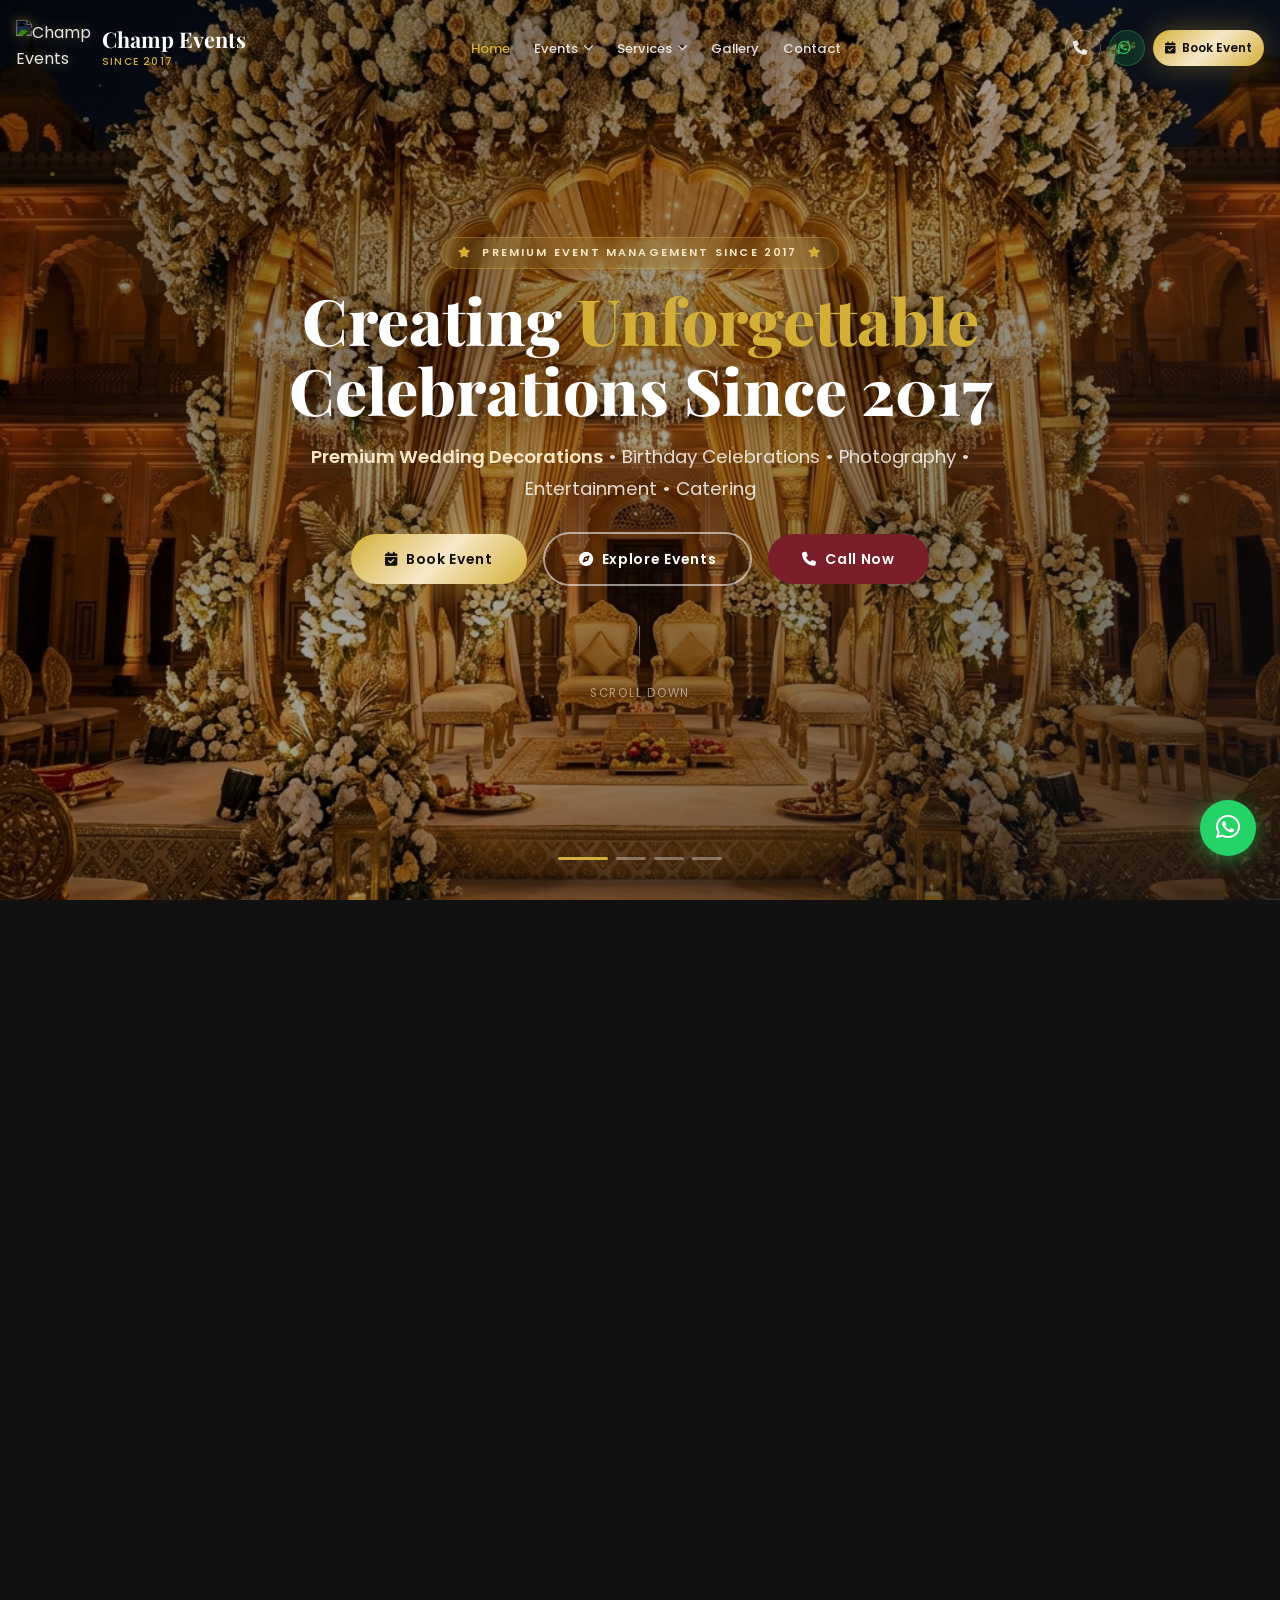
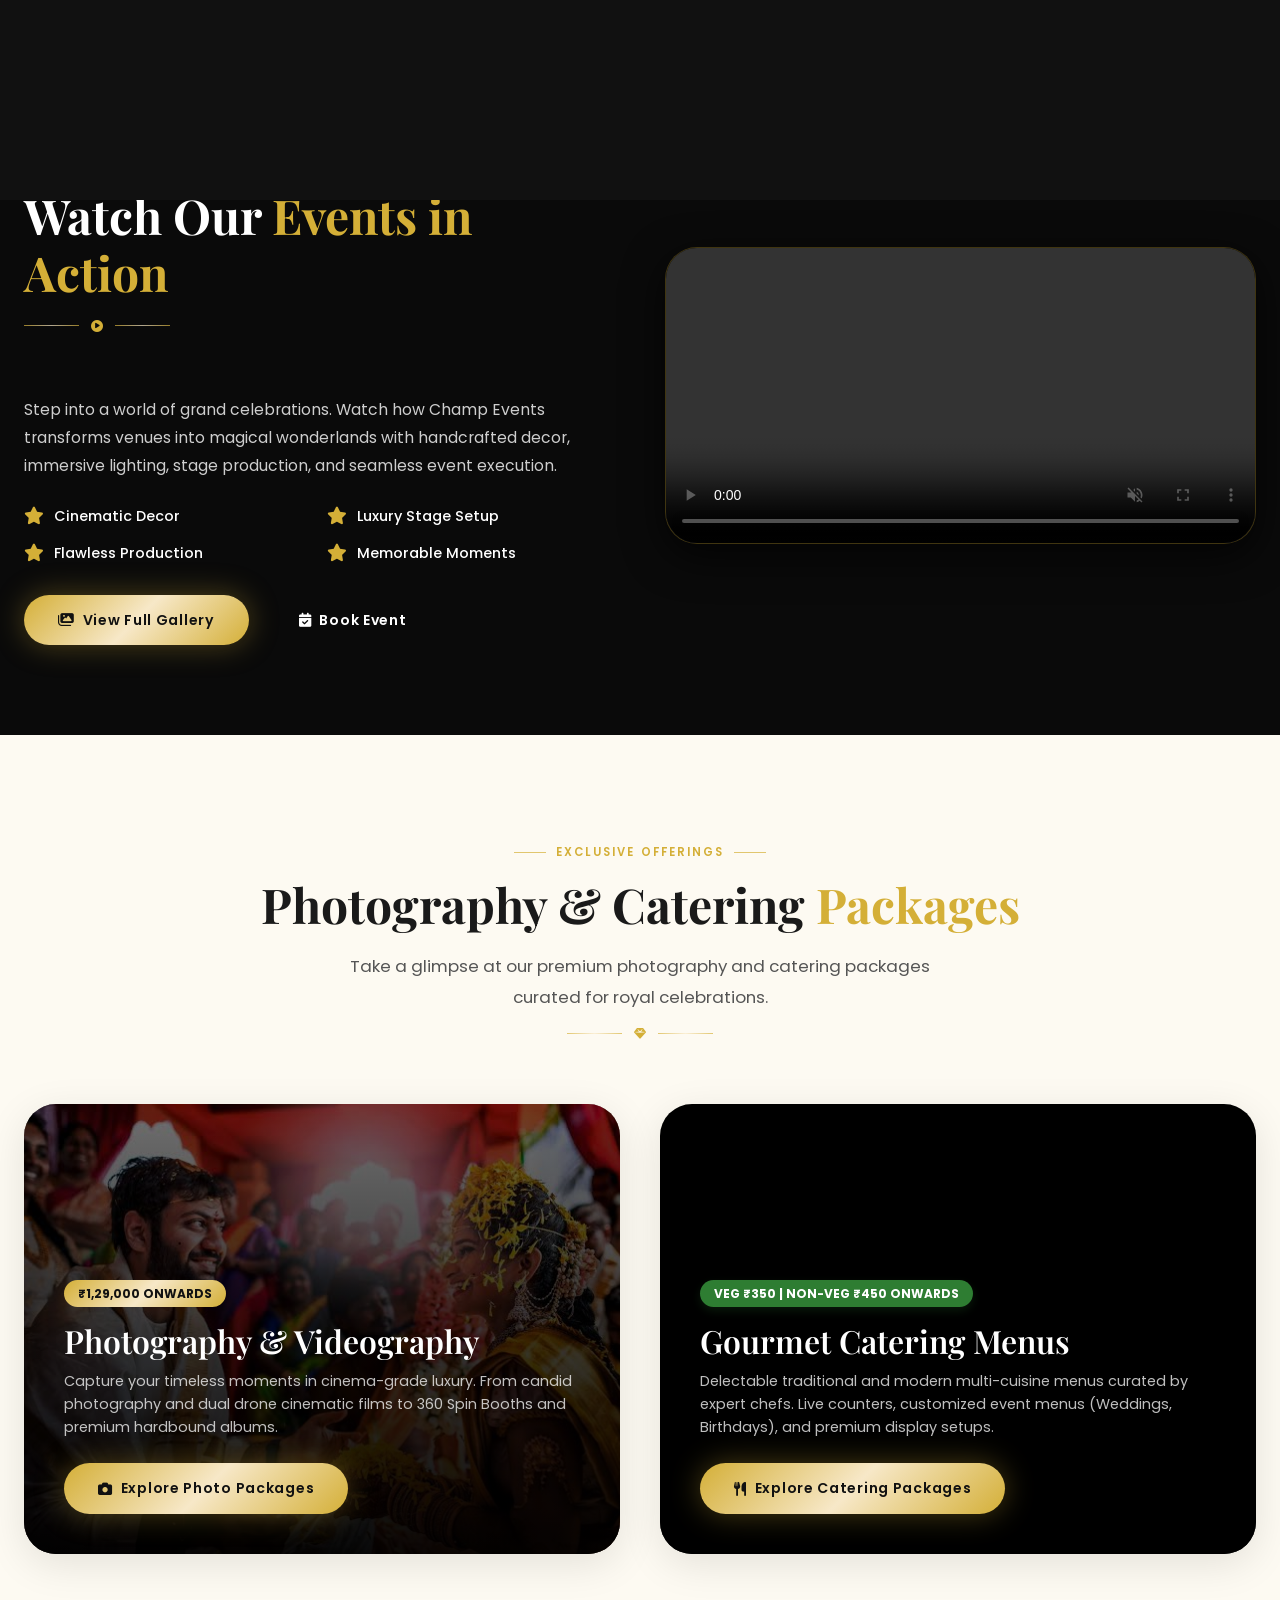
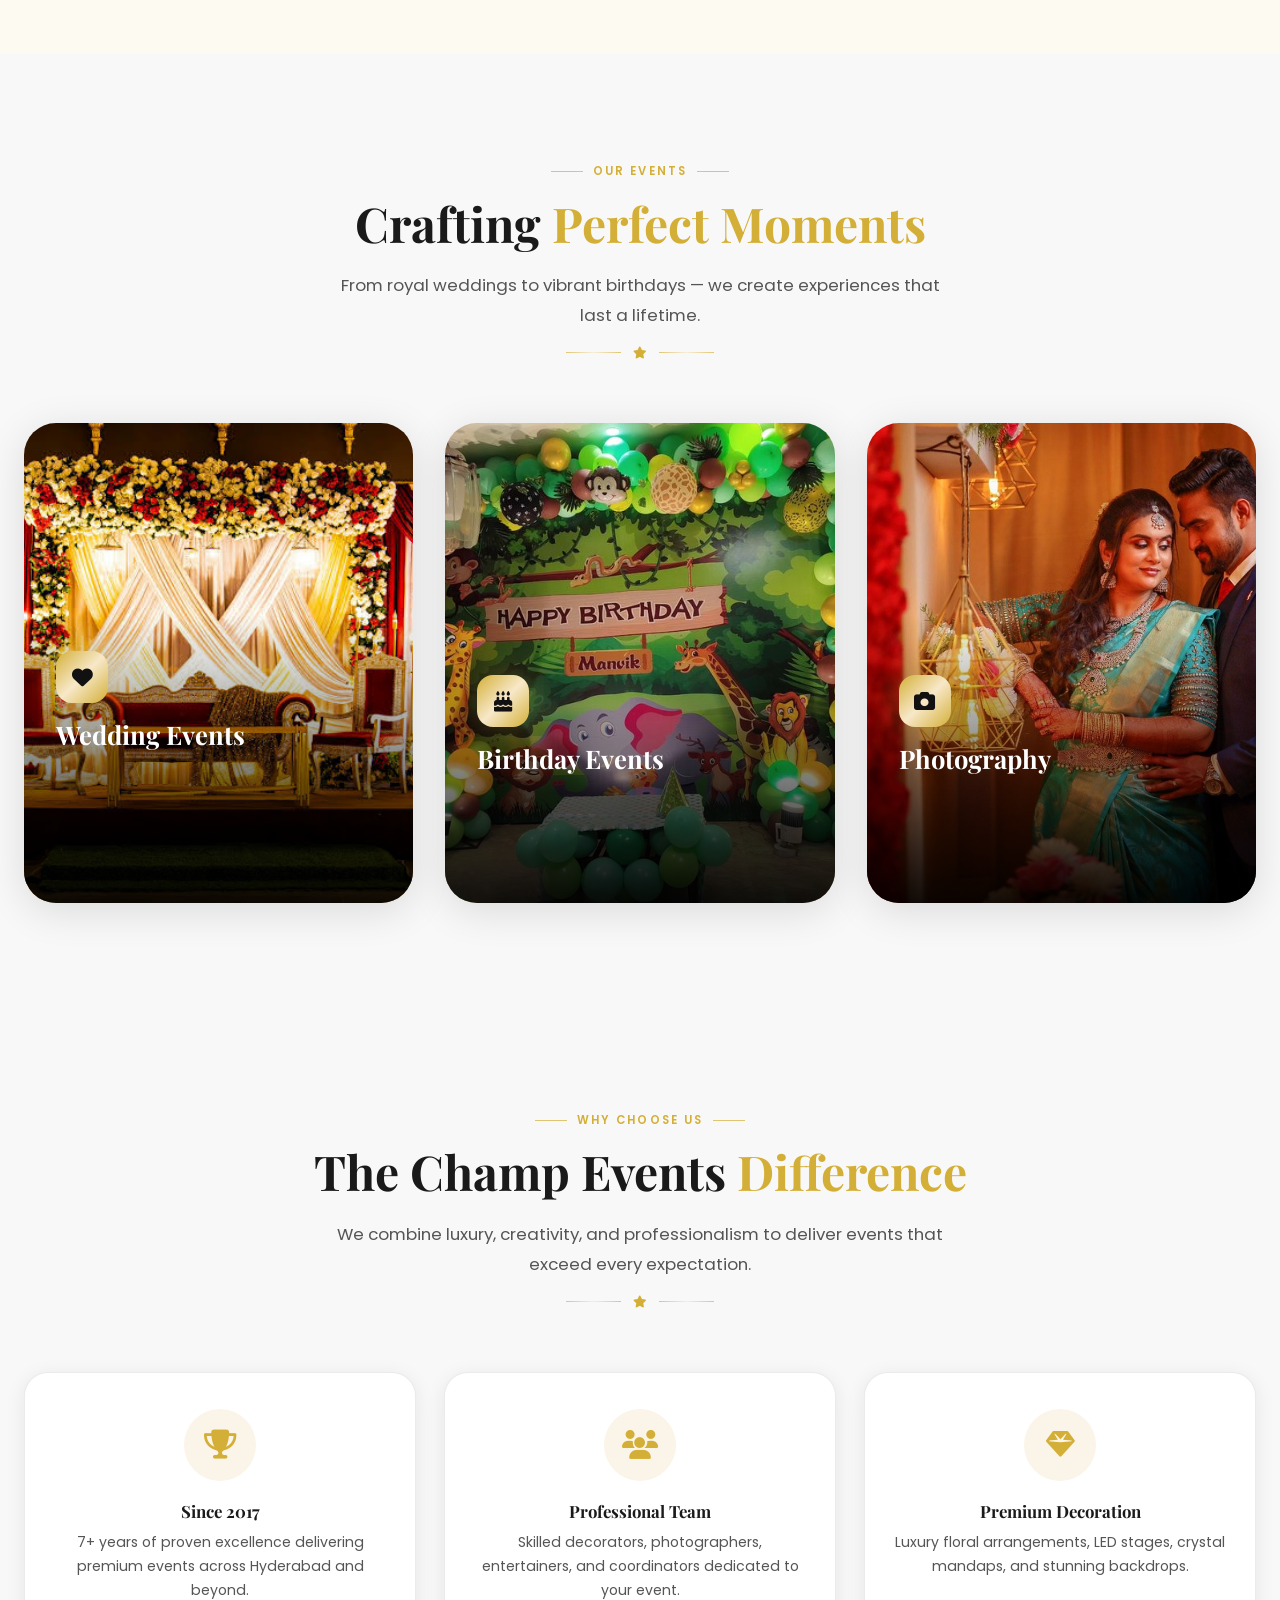
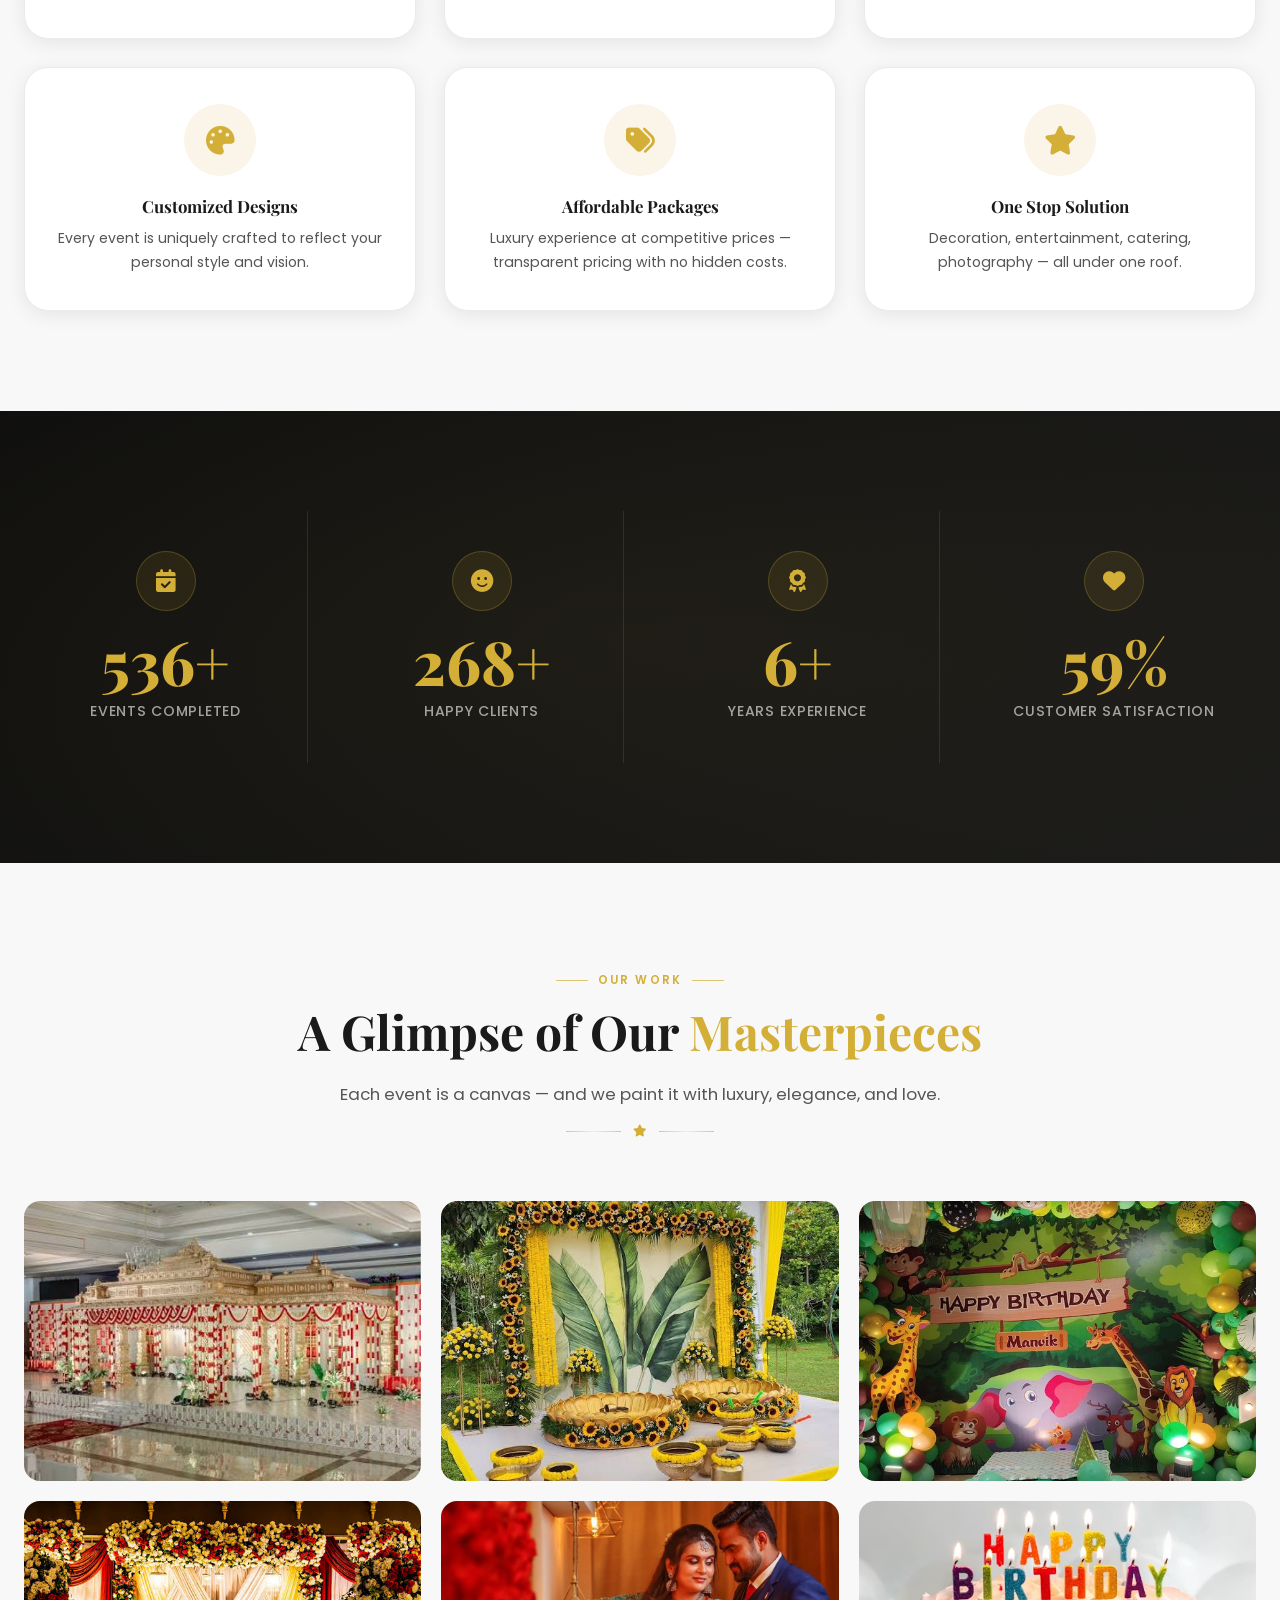
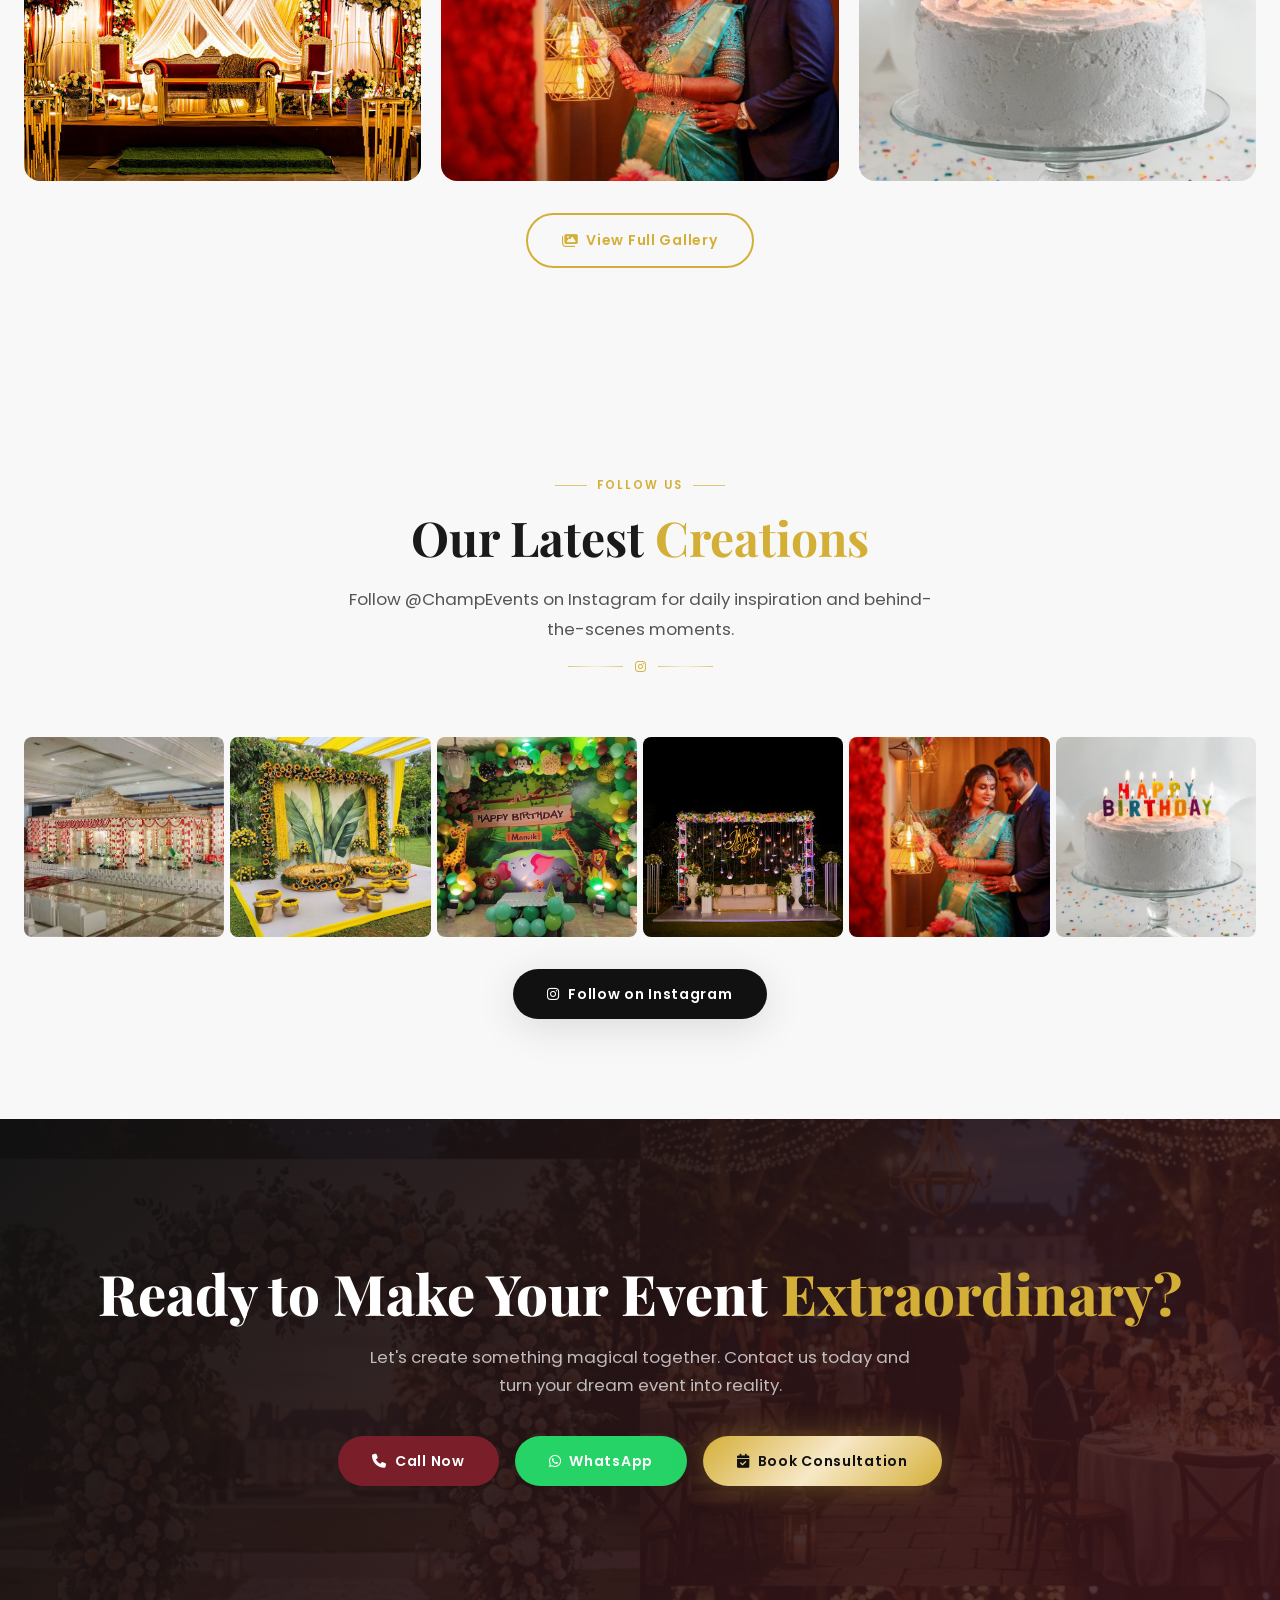
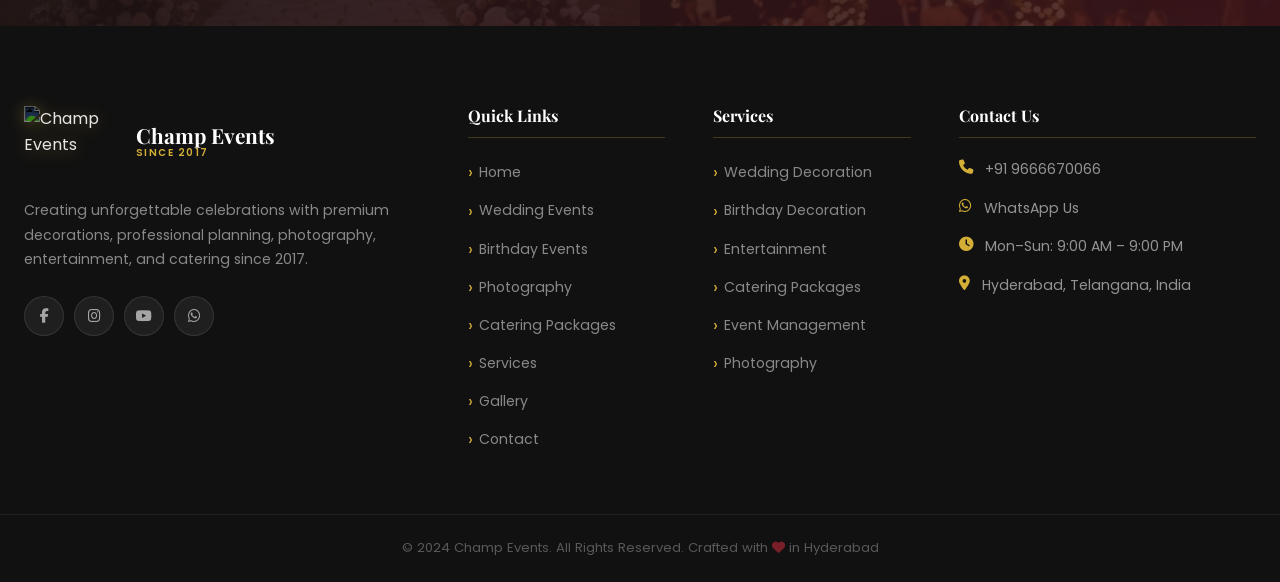
==== commit 4eb9e74b: "feat: preloader page-specific taglines below brand title" ====
--- a/index.html
+++ b/index.html
@@ -63,7 +63,8 @@
 <!-- Preloader -->
 <div id="preloader">
   <div class="pre-logo"><img src="assets/assets/CHAMP EVENTS LOGO 01.png" alt="Champ Events" fetchpriority="high" decoding="sync"></div>
-  <p class="pre-tagline">CHAMP EVENTS</p>
+  <p class="pre-title">CHAMP EVENTS</p>
+  <p class="pre-tagline">CREATING UNFORGETTABLE CELEBRATIONS</p>
   <div class="pre-bar"><div class="pre-fill"></div></div>
 </div>
 
--- a/assets/css/style.css
+++ b/assets/css/style.css
@@ -187,12 +187,12 @@
   }
 }
 
-.pre-tagline {
+.pre-title {
   order: 2;
-  font-family: var(--font-b);
-  font-size: 1.05rem;
+  font-family: var(--font-h);
+  font-size: 1.8rem;
   font-weight: 700;
-  letter-spacing: 4px;
+  letter-spacing: 5px;
   text-transform: uppercase;
   color: var(--white);
   text-shadow: 0 2px 10px rgba(0, 0, 0, 0.6);
@@ -202,8 +202,23 @@
   animation: preloaderElementFadeIn 0.8s cubic-bezier(0.25, 1, 0.5, 1) 0.3s forwards;
 }
 
+.pre-tagline {
+  order: 3;
+  font-family: var(--font-b);
+  font-size: 0.9rem;
+  font-weight: 700;
+  letter-spacing: 3px;
+  text-transform: uppercase;
+  color: rgba(255, 255, 255, 0.7);
+  text-shadow: 0 2px 8px rgba(0, 0, 0, 0.5);
+  text-align: center;
+  margin: 0;
+  opacity: 0;
+  animation: preloaderElementFadeIn 0.8s cubic-bezier(0.25, 1, 0.5, 1) 0.5s forwards;
+}
+
 .pre-bar {
-  order: 3;
+  order: 4;
   width: 220px;
   height: 3px;
   background: rgba(255, 255, 255, 0.12);
@@ -211,14 +226,14 @@
   overflow: hidden;
   box-shadow: 0 0 10px rgba(0, 0, 0, 0.5);
   opacity: 0;
-  animation: preloaderElementFadeIn 0.8s cubic-bezier(0.25, 1, 0.5, 1) 0.5s forwards;
+  animation: preloaderElementFadeIn 0.8s cubic-bezier(0.25, 1, 0.5, 1) 0.7s forwards;
 }
 .pre-fill {
   height: 100%;
   width: 0%;
   background: var(--grad-gold);
   border-radius: var(--r-full);
-  animation: preload 2s cubic-bezier(0.25, 0.46, 0.45, 0.94) 0.5s forwards;
+  animation: preload 2s cubic-bezier(0.25, 0.46, 0.45, 0.94) 0.7s forwards;
 }
 
 @keyframes preloaderElementFadeIn {
@@ -245,15 +260,23 @@
   .pre-logo img {
     width: 180px;
   }
-  .pre-tagline {
-    font-size: 0.9rem;
+  .pre-title {
+    font-size: 1.3rem;
     letter-spacing: 3px;
     padding: 0 16px;
     opacity: 0;
     animation: preloaderElementFadeIn 0.8s cubic-bezier(0.25, 1, 0.5, 1) 0.3s forwards !important;
   }
+  .pre-tagline {
+    font-size: 0.75rem;
+    letter-spacing: 2px;
+    padding: 0 16px;
+    opacity: 0;
+    animation: preloaderElementFadeIn 0.8s cubic-bezier(0.25, 1, 0.5, 1) 0.5s forwards !important;
+  }
   .pre-bar {
     width: 170px;
+    animation: preloaderElementFadeIn 0.8s cubic-bezier(0.25, 1, 0.5, 1) 0.7s forwards !important;
   }
 }
 
